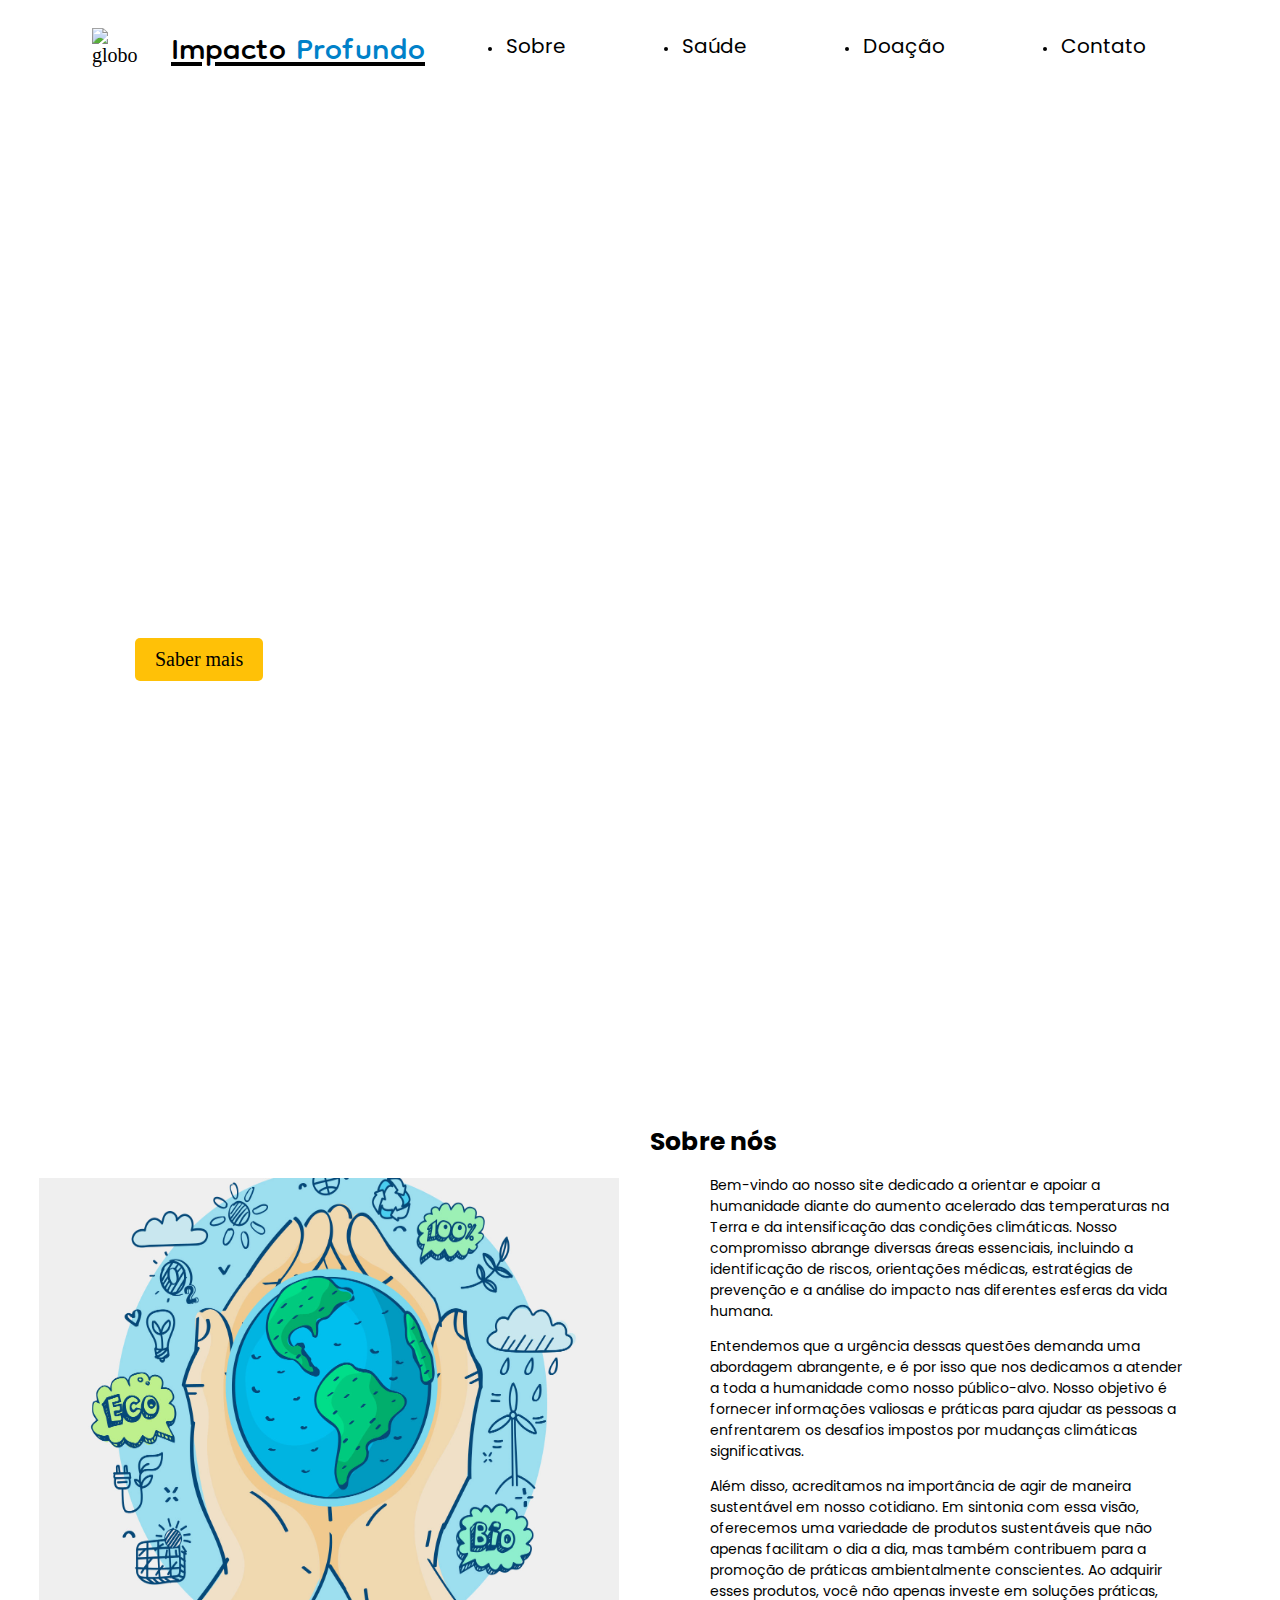
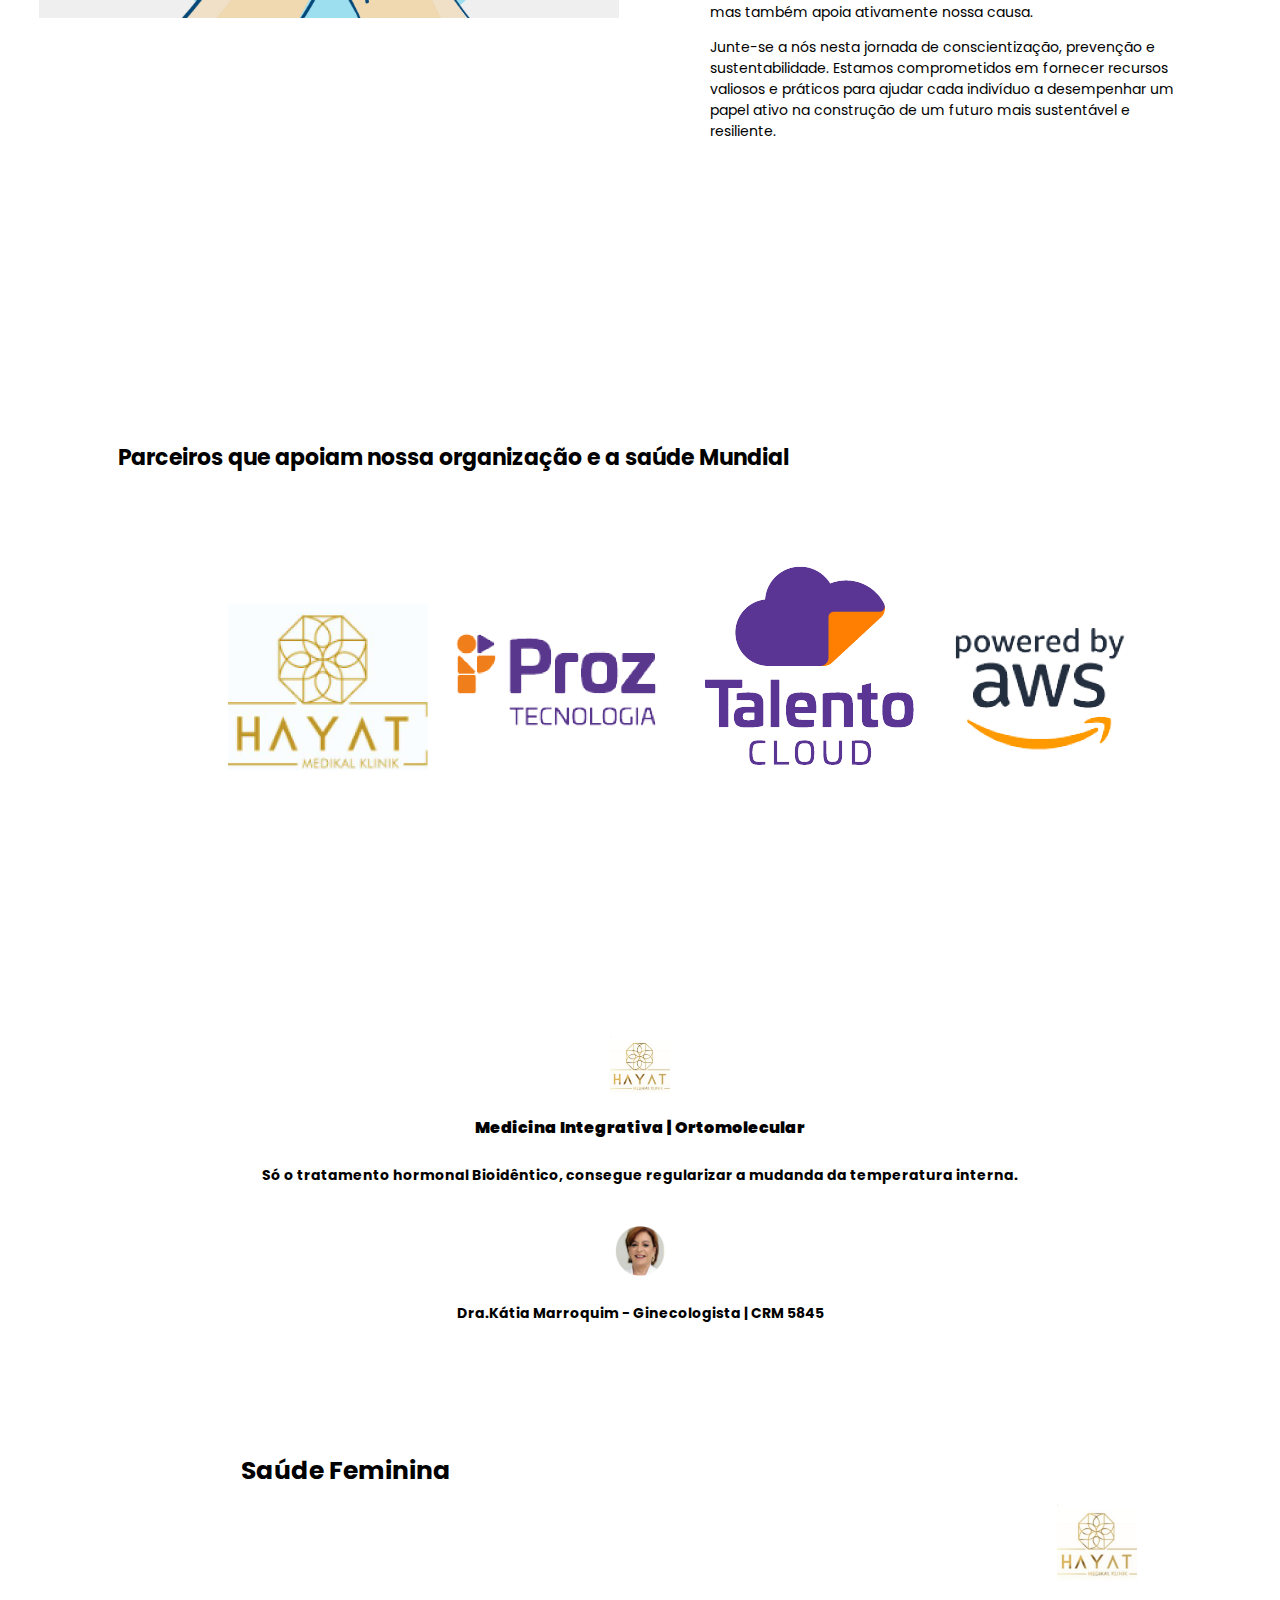
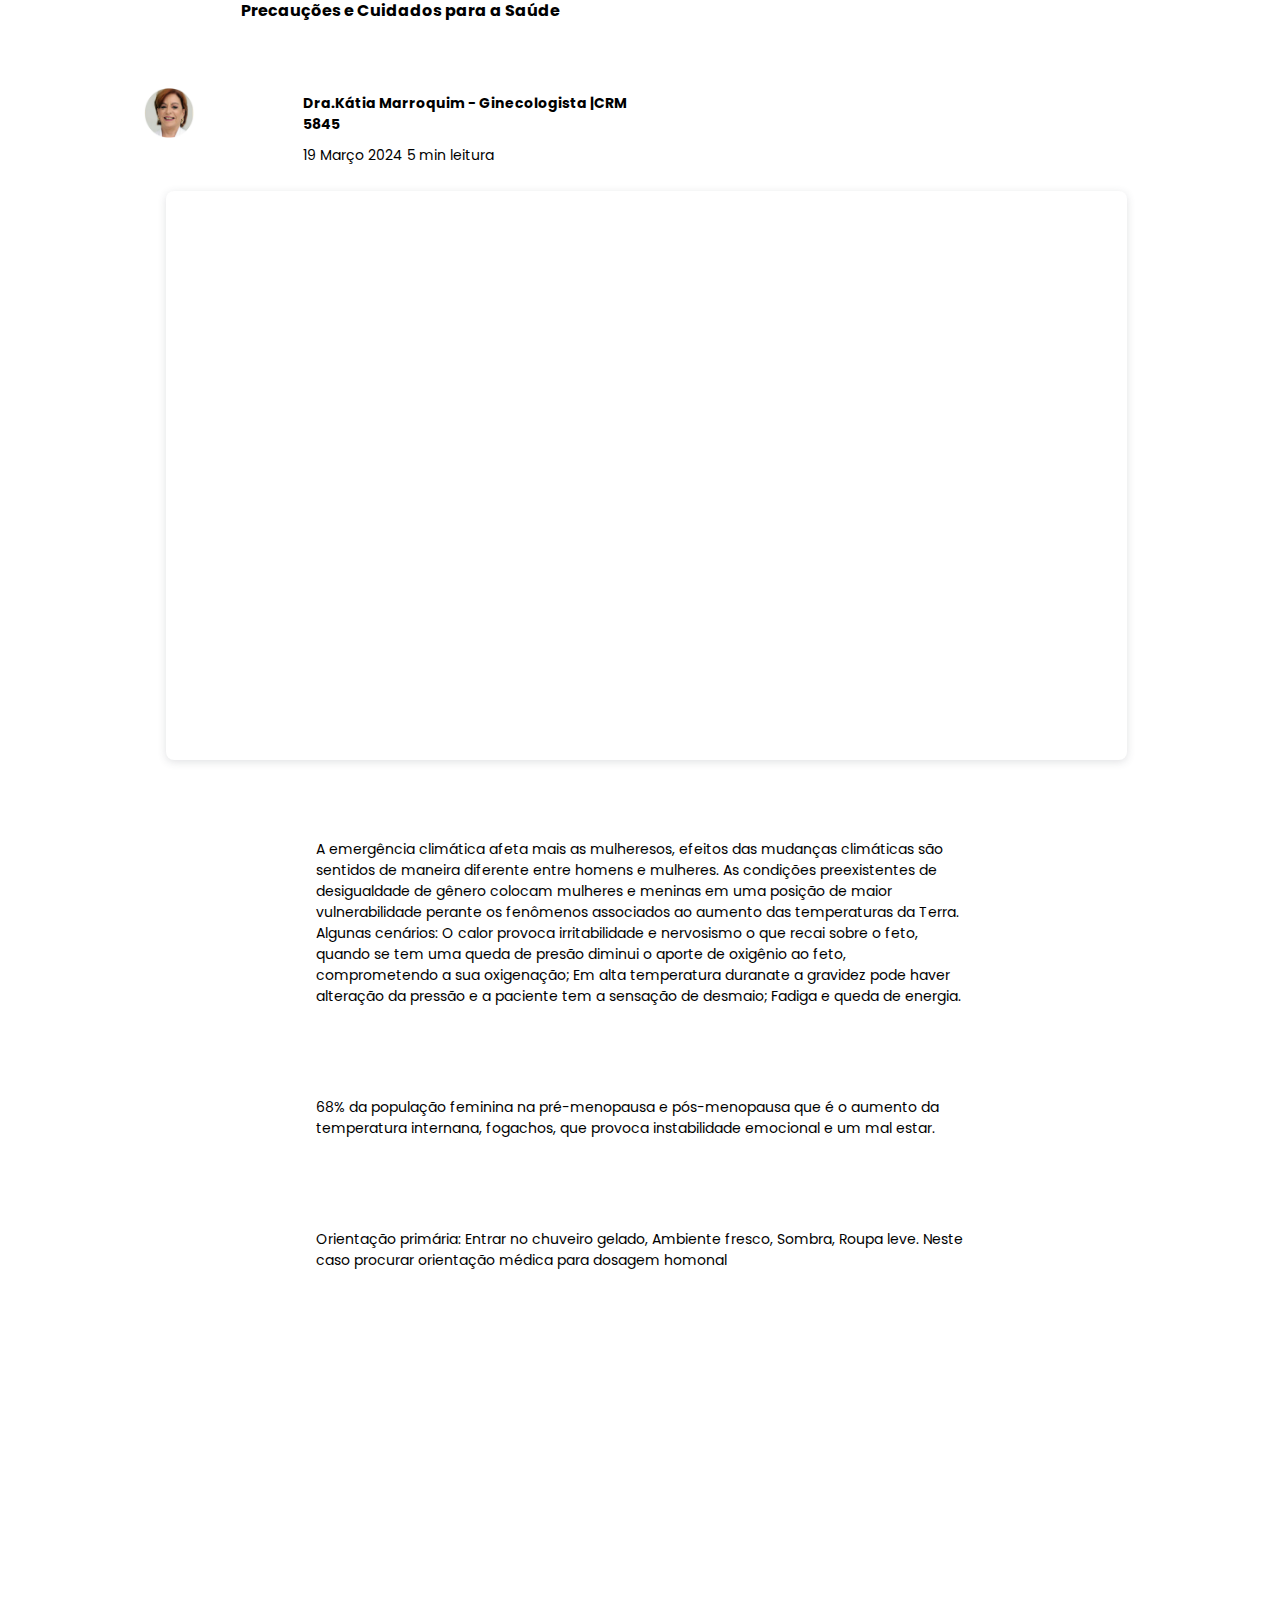
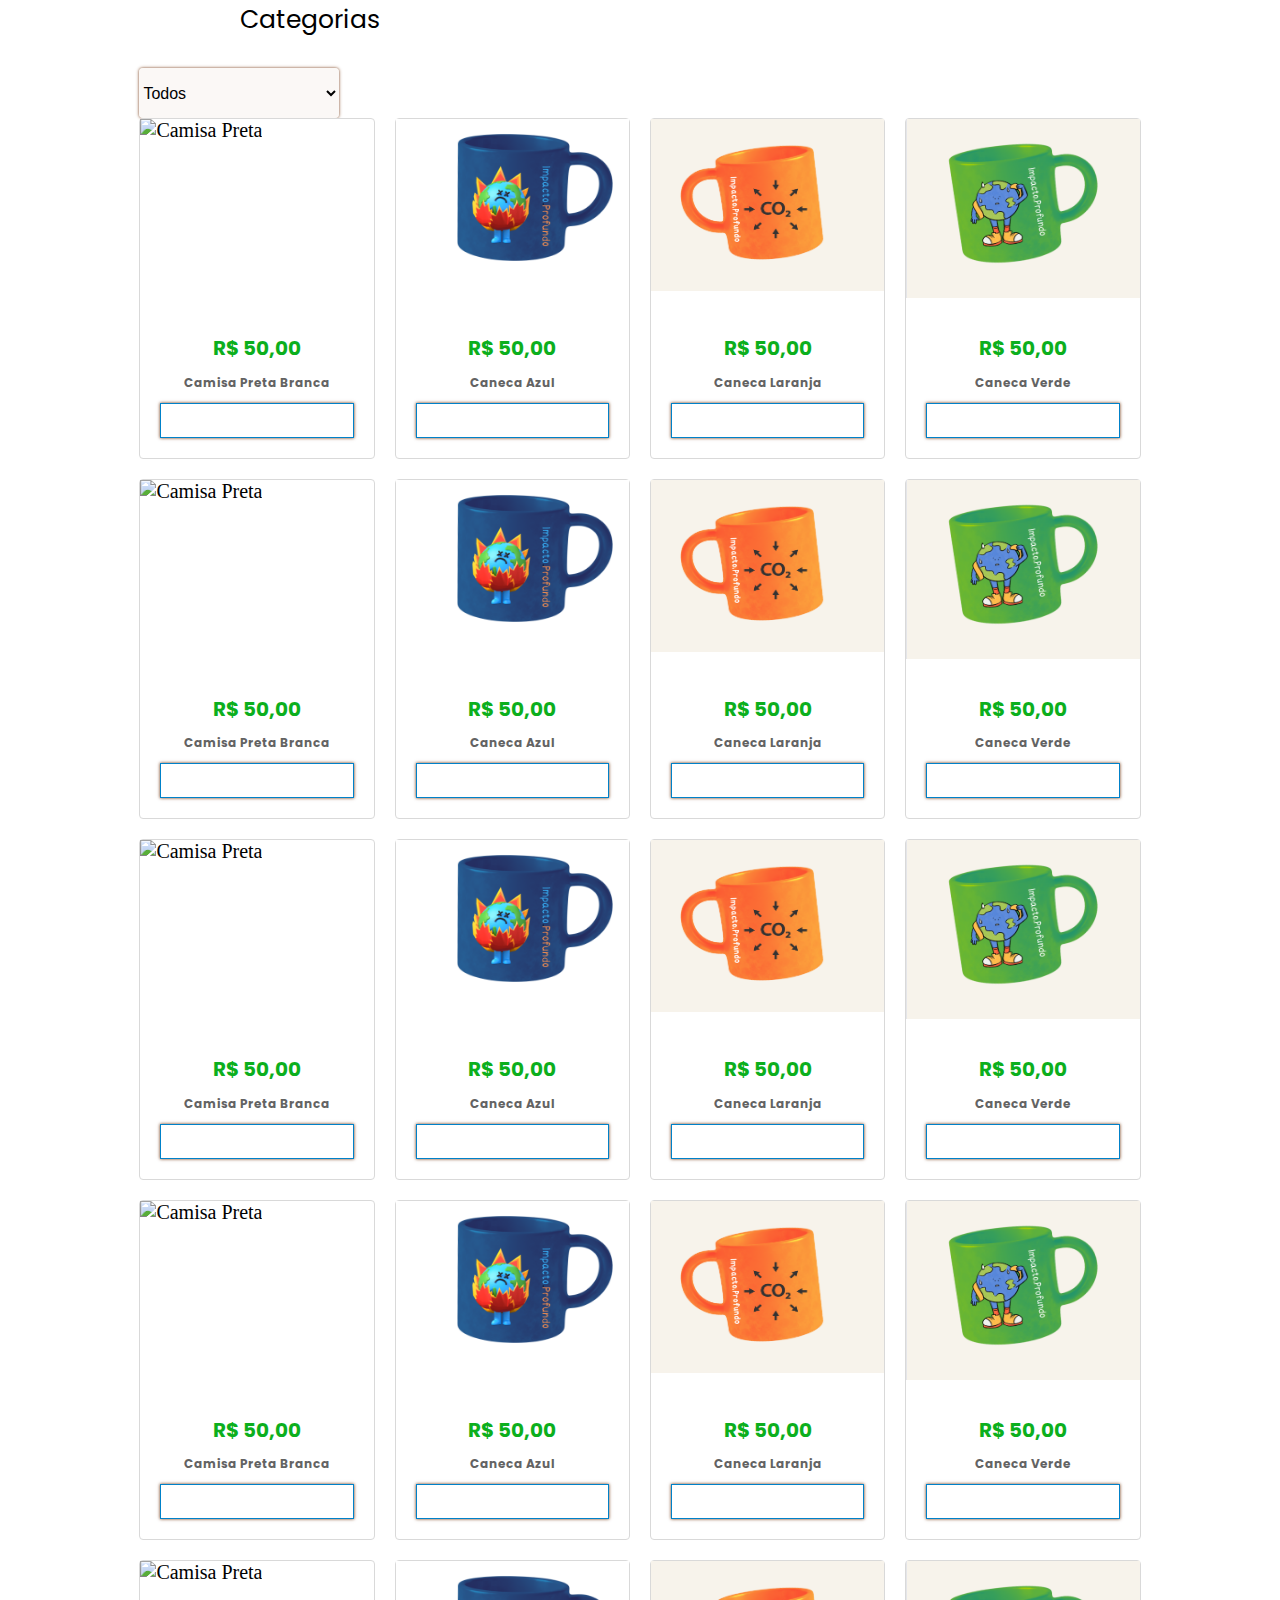
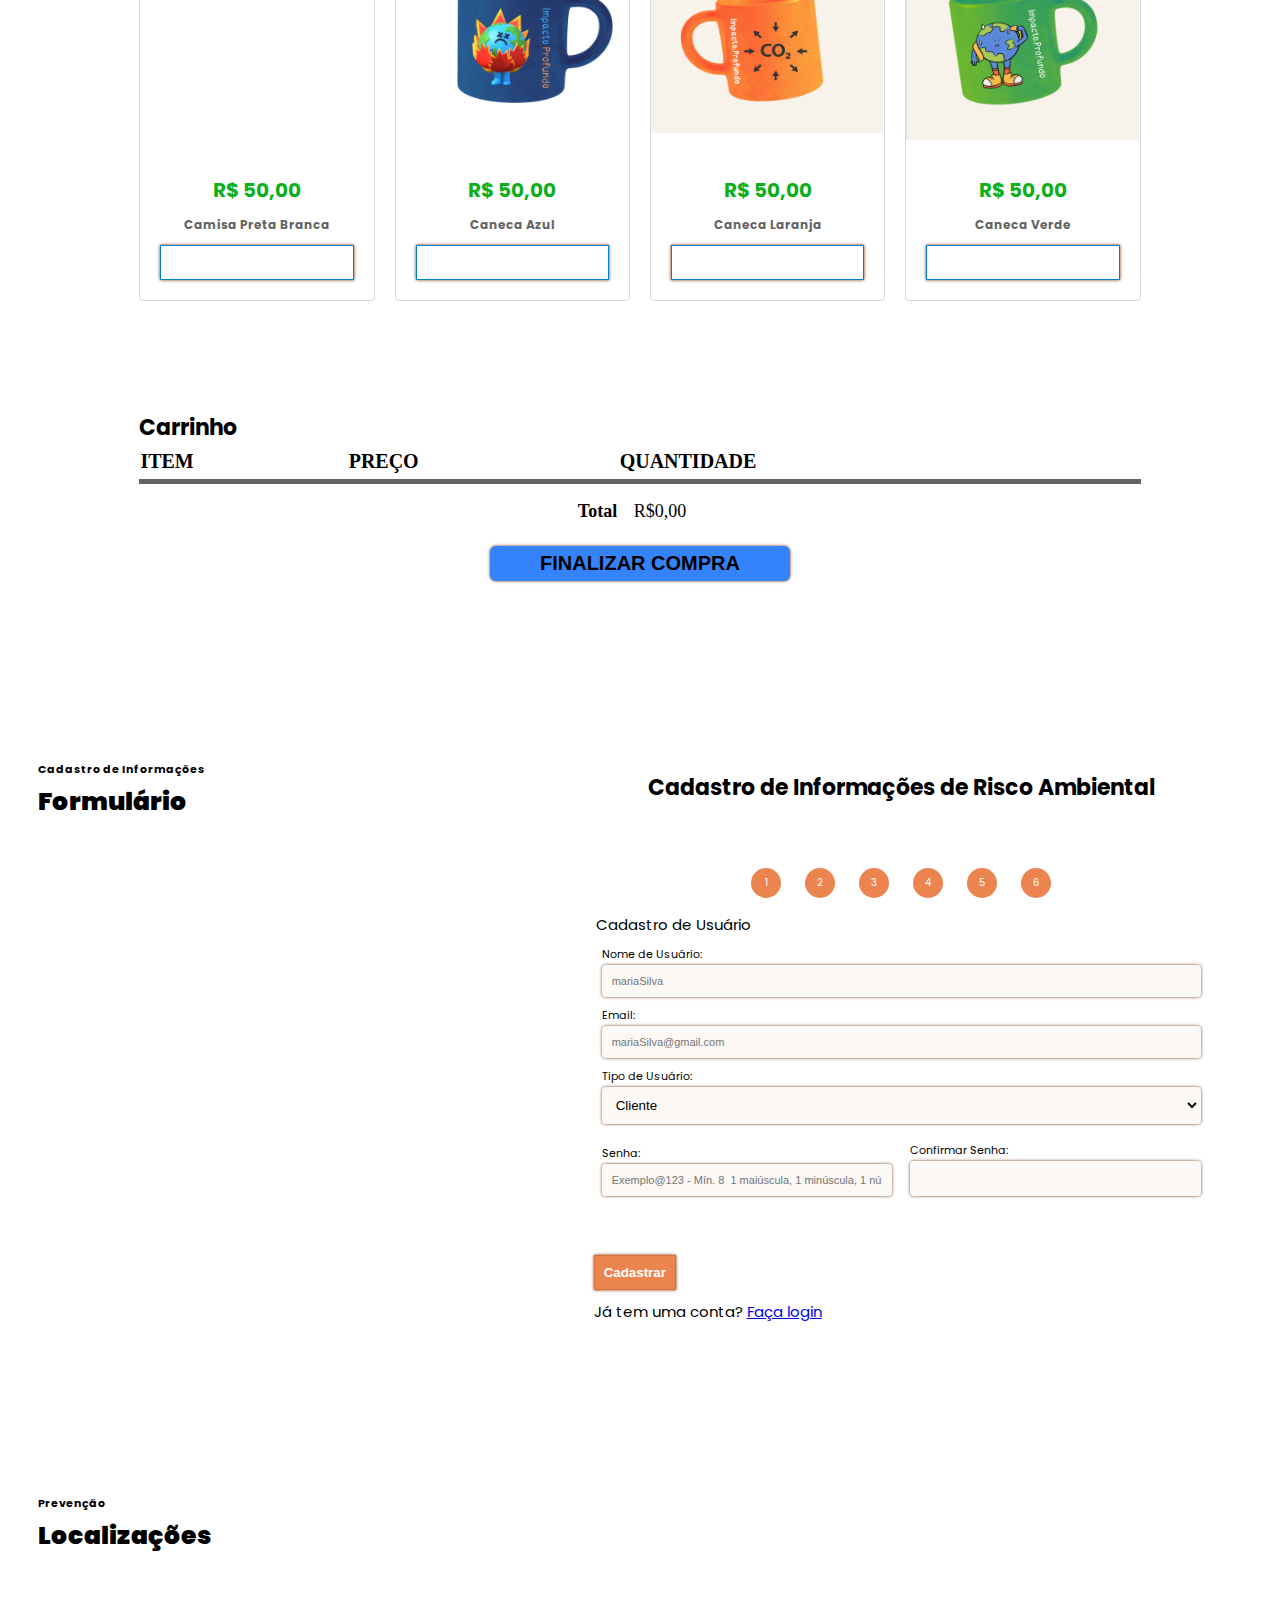
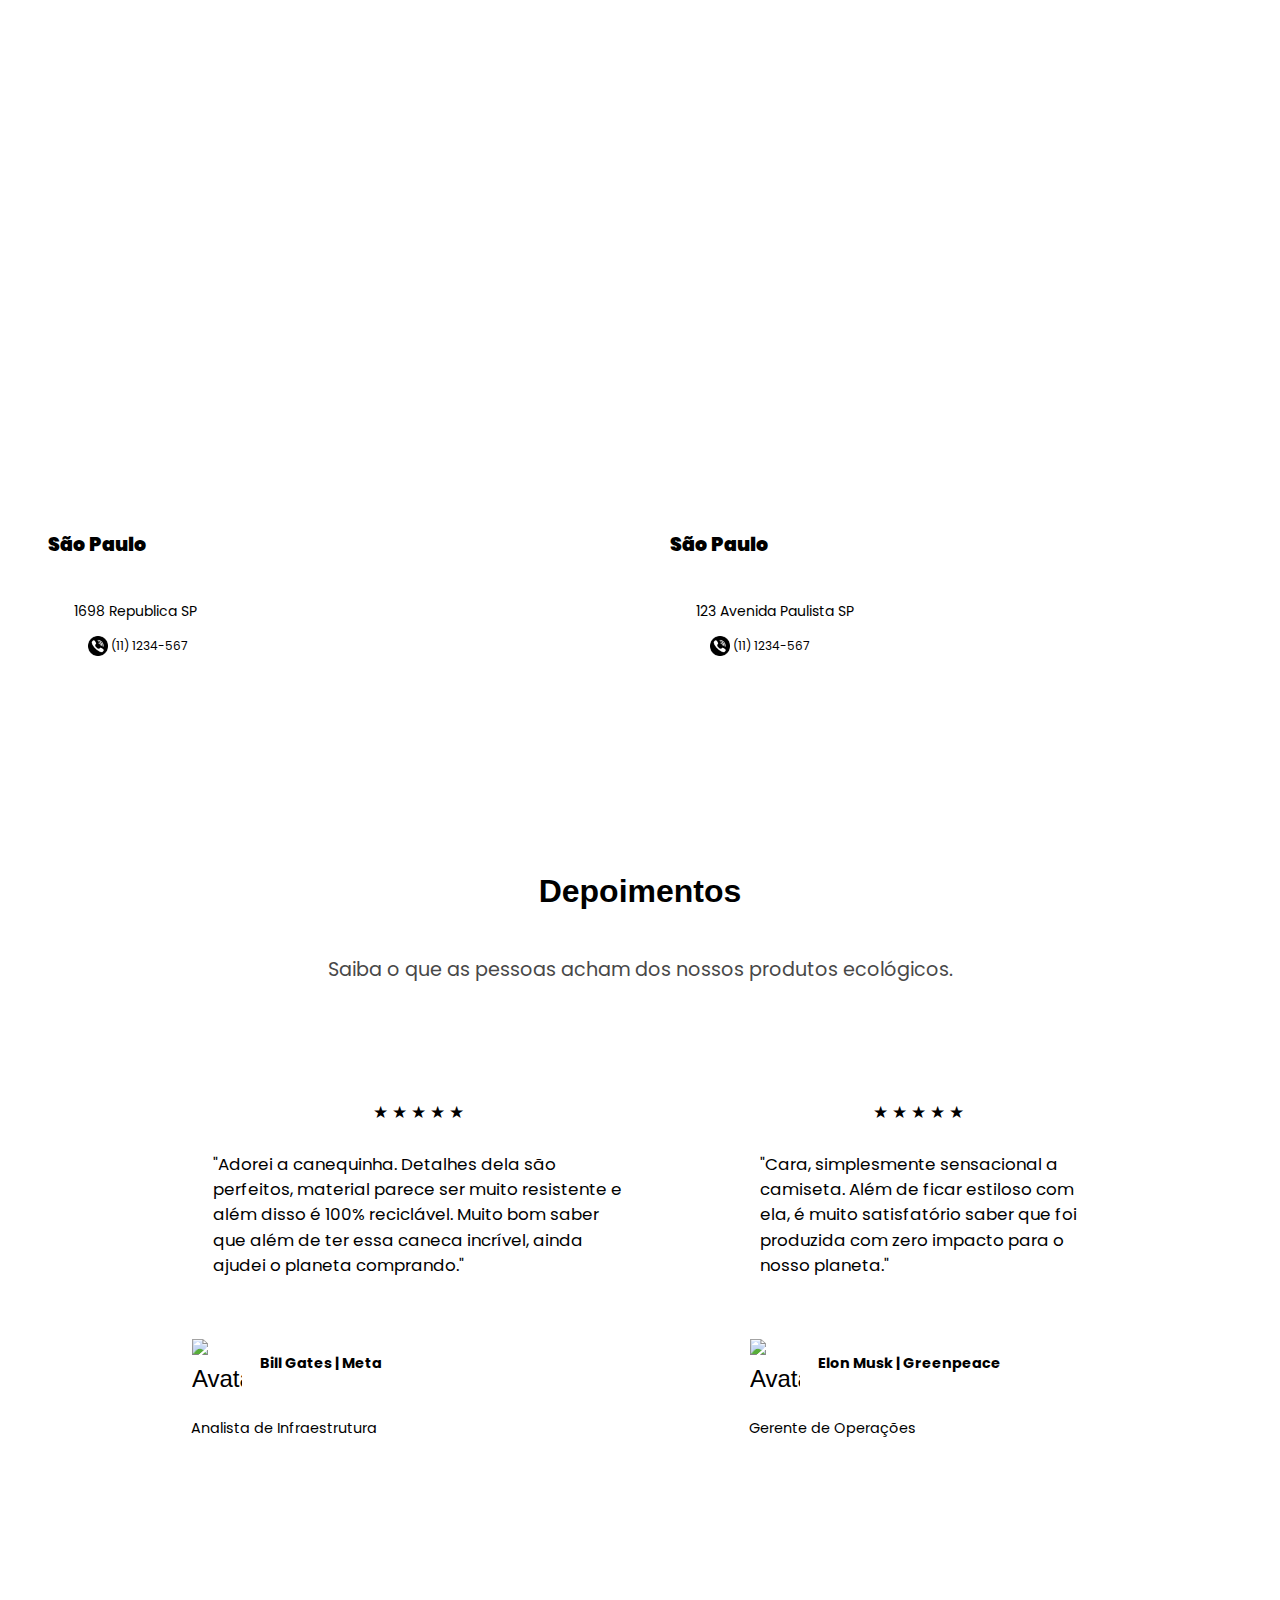
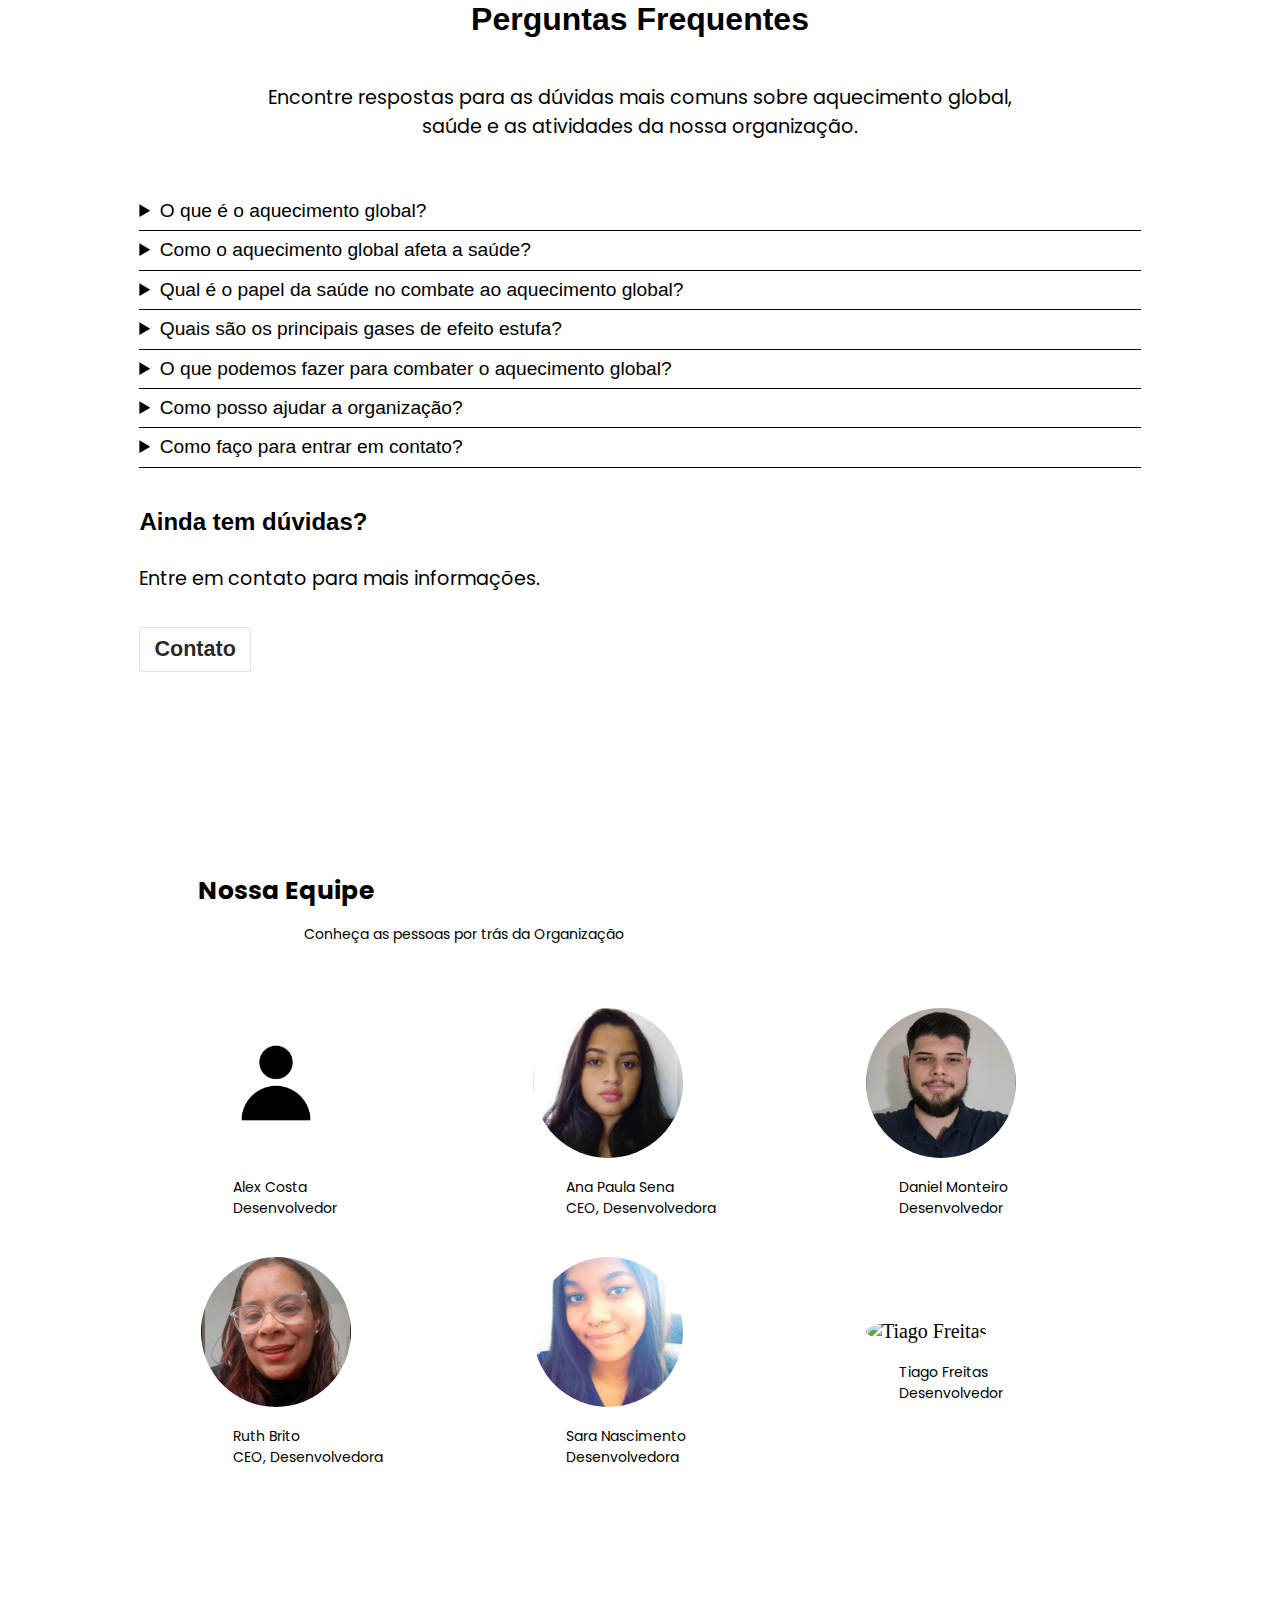
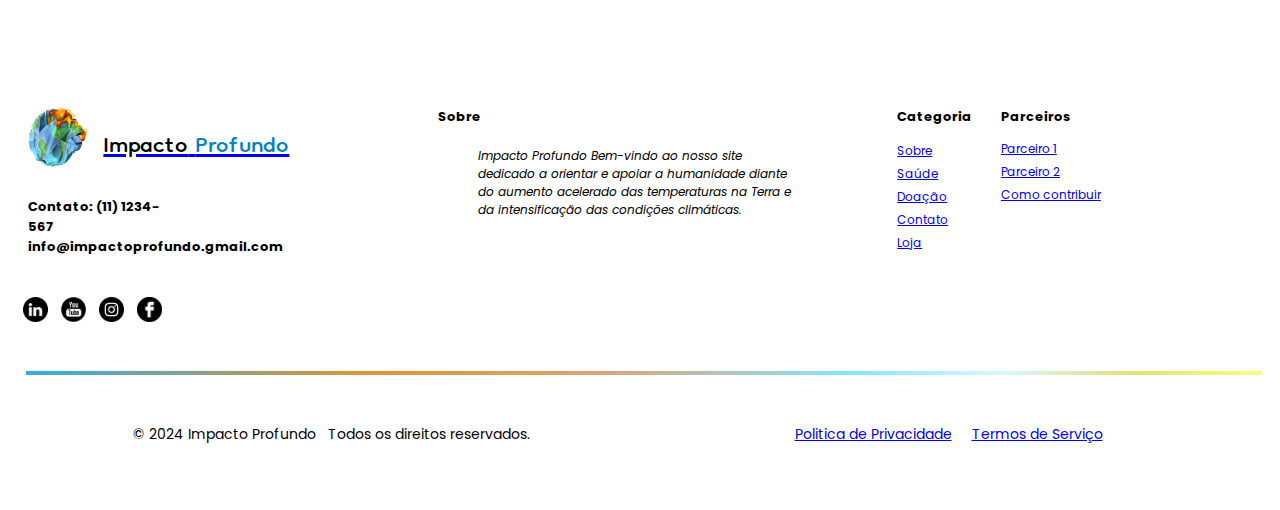
==== index.html @ 62ba01d2 "correção do botão contato" ====
<!DOCTYPE html>
<html lang="pt">

<head>
    <meta charset="UTF-8">
    <meta name="viewport" content="width=device-width, initial-scale=1.0">
    <title>Impacto Profundo</title>
    <link rel="stylesheet" href="./assets/css/global/style.css">
    <link rel="stylesheet" href="./assets/css/global/global.css">
    <link rel="stylesheet" href="./assets/css/global/reset.css">
    <link rel="shortcut icon" href="./assets/image/global/favicon.png" type="image/x-icon">
    <link rel="preconnect" href="https://fonts.googleapis.com">
    <link rel="preconnect" href="https://fonts.gstatic.com" crossorigin>
    <link rel="stylesheet" href="./assets/css/global/style_sobre.css">

    <link rel="stylesheet" href="./assets/css/global/saude.css" />

    <link rel="stylesheet" href="./assets/css/global/doacao.css" />
    <link rel="stylesheet" href="./assets/css/global/form.css">
    <link rel="stylesheet" href="./assets/css/global/footer.css">

    <link rel="stylesheet" href="./assets/css/global/responsividade-contato-footer.css">

    <link rel="stylesheet" href="./assets/css/global/avaliacoes-faq.css">


    <link
        href="https://fonts.googleapis.com/css2?family=Dongle&family=Geostar&family=Montserrat:wght@100&family=Open+Sans:wght@300&family=Roboto+Condensed:wght@300&family=Roboto:wght@300&display=swap"
        rel="stylesheet">

    <style>
        /*------------------ CONFIGURAÃ‡ÃƒO --------------------------------*/


        @import url("https://fonts.googleapis.com/css2?family=Poppins:wght@400;500;600&display=swap");

        * {
            box-sizing: border-box;
            /*    font-family: "Poppins", sans-serif;*/
        }

        /* acessibilidade fonte*/
        :root {

            /* acessibilidade  font-size:100%  equivale 16px equivalente a fonte padrao dos navegadore qual a porcentagem de 10 px %*/
            font-size: 62.5%
        }

        body {
            font-size: 2rem;
            /* font-size:62.5% equivalente a 100*10px por 16px*/
            box-sizing: border-box
        }
    </style>

    <!-- Depoimentos e Perguntas Frequentes-->
    <style>
        #depoimentos {
            margin-left: 10%;
            margin-right: 10%;
            line-height: 1.5em;
        }
        
        summary:hover,
        summary:focus {
            color: blue;
        }

        .botao-contato {
            align-items: center;
            background-color: #FFFFFF;
            border: 1px solid rgba(0, 0, 0, 0.1);
            border-radius: .25rem;
            box-shadow: rgba(0, 0, 0, 0.02) 0 1px 3px 0;
            box-sizing: border-box;
            color: rgba(0, 0, 0, 0.85);
            cursor: pointer;
            display: inline-flex;
            font-family: Arial, sans-serif;
            font-size: 0.9em;
            font-weight: 600;
            justify-content: center;
            line-height: 1.25;
            margin: 0;
            min-height: 3rem;
            padding: calc(.875rem - 1px) calc(1.5rem - 1px);
            position: relative;
            text-decoration: none;
            transition: all 250ms;
            user-select: none;
            -webkit-user-select: none;
            touch-action: manipulation;
            vertical-align: baseline;
            width: auto;
        }

        .botao-contato:hover,
        .botao-contato:focus {
            border-color: rgba(0, 0, 0, 0.15);
            box-shadow: rgba(0, 0, 0, 0.1) 0 4px 12px;
            color: rgba(0, 0, 0, 0.65);
        }

        .botao-contato:hover {
            transform: translateY(-1px);
        }

        .button-contato:active {
            background-color: #F0F0F1;
            border-color: rgba(0, 0, 0, 0.15);
            box-shadow: rgba(0, 0, 0, 0.06) 0 2px 4px;
            color: rgba(0, 0, 0, 0.65);
            transform: translateY(0);
        }
    </style>

    <style>
        /*.centralizado img {
            flex-direction: row;
            margin: 0;
            margin-left: 10%;
            margin-right: 10%;
        }*/
    </style>
    <style>
        etapas-forms {
            max-height: 475px;
            overflow-y: auto;
            width: 100%;
            margin: 0;
            padding: 0;
        }
    </style>
</head>

<body>

    <header>
        <nav>
            <div class="cabecalho">
                <div class="cabecalho__menu__divisao">
                    <img class="cabecalho__menu__divisao__imagem" src="./assets/image/global/header.png" alt="globo">
                    <a href="./index.html" class="cabecalho__menu__divisao__logo"> <strong
                            class="cabecalho__menu__divisao__impacto">Impacto</strong>
                        <strong class="cabecalho__menu__divisao__profundo">Profundo</strong></a>
                </div>



                <div class="cabecalho__menu__selecoes">

                    <div class="mobile-menu">
                        <div class="line1"></div>
                        <div class="line2"></div>
                        <div class="line3"></div>
                    </div>



                    <ul class="cabecalho__menu__selecoes__lista">
                        <li><a class="cabecalho__menu__selecoes__lista__link" href="#sobre">Sobre</a>
                        </li>
                        <li><a class="cabecalho__menu__selecoes__lista__link" href="#saude">Saúde</a>
                        </li>
                        <li><a class="cabecalho__menu__selecoes__lista__link" href="#doacao">Doação</a>
                        </li>
                        <li><a class="cabecalho__menu__selecoes__lista__link" href="#contato">Contato</a>
                        </li>
                    </ul>

                </div>
            </div>
        </nav>
    </header>

    <main>
        <!--Globo-->
        <div class="main-container">
            <div class="content">
                <div class="text-container">
                    <h1 class="main-title">O impacto do<br>aquecimento global</h1>
                    <p class="main-paragraph">Saiba como o aquecimento global afeta sua saúde<br>e descubra medidas de
                        prevenção e adaptação.</p>
                </div>
                <a href="#" class="button">Saber mais</a>
            </div>
            <!-- <img src="./assets/image/index/planeta_fogo.png" alt="Planeta Fogo" class="background-image"> -->

        </div>

        <!-- Sobre-->
        <div id="sobre">

            <section>

                <article id="about-us">

                    <section id="fotos">
                        <img src="assets/image/sobre/missao.png" alt="Sobre nos">
                    </section>

                    <section id="conteudo">

                        <h1>
                            Sobre nós
                        </h1>

                        <p>
                            Bem-vindo ao nosso site dedicado a orientar e apoiar a humanidade diante do aumento
                            acelerado
                            das temperaturas na Terra e da intensificação das condições climáticas. Nosso
                            compromisso
                            abrange diversas áreas essenciais, incluindo a identificação de riscos, orientações
                            médicas,
                            estratégias de prevenção e a análise do impacto nas diferentes esferas da vida humana.
                        </p>

                        <p>
                            Entendemos que a urgência dessas questões demanda uma abordagem abrangente, e é por isso
                            que
                            nos
                            dedicamos a atender a toda a humanidade como nosso público-alvo. Nosso objetivo é
                            fornecer
                            informações valiosas e práticas para ajudar as pessoas a enfrentarem os desafios
                            impostos
                            por
                            mudanças climáticas significativas.
                        </p>

                        <p>
                            Além disso, acreditamos na importância de agir de maneira sustentável em nosso
                            cotidiano. Em
                            sintonia com essa visão, oferecemos uma variedade de produtos sustentáveis que não
                            apenas
                            facilitam o dia a dia, mas também contribuem para a promoção de práticas ambientalmente
                            conscientes. Ao adquirir esses produtos, você não apenas investe em soluções práticas,
                            mas
                            também apoia ativamente nossa causa.
                        </p>

                        <p>
                            Junte-se a nós nesta jornada de conscientização, prevenção e sustentabilidade. Estamos
                            comprometidos em fornecer recursos valiosos e práticos para ajudar cada indivíduo a
                            desempenhar
                            um papel ativo na construção de um futuro mais sustentável e resiliente.
                        </p>
                    </section>

                </article>


            </section>

            <section class="parceiro">
                <h2>Parceiros que apoiam nossa organização e a saúde Mundial</h2>
                <div class="parceiro img">

                    <img src="assets/image/sobre/hayat.png" alt="HAYAT">
                    <img src="assets/image/sobre/proz.png" alt="Proz Tecnologia">
                    <img src="assets/image/sobre/Talento cloud.png" alt="Talento Cloud">
                    <img src="assets/image/sobre/aws.png" alt="Powered by AWS">
                </div>

            </section>


            </section>

            <!-- SAÚDE-->

            <section id="saude">
                <!-- início frase -->

                <div class="foto1">
                    <img src="./assets/image/saude/logoParceiroEspecialista1.png" alt="fotoPerfil" width="60"
                        height="60">
                </div>

                <div class="texto_foto1">
                    <p><strong>
                            <h4>Medicina Integrativa | Ortomolecular</h4>
                        </strong>
                    </p>
                </div>
                <div class="texto_foto1">
                    <p><strong>Só o tratamento hormonal Bioidêntico, consegue regularizar a mudanda da temperatura
                            interna.</strong></p>
                </div>

                <div class="foto2">
                    <img src="./assets/image/saude/especialista1.PNG" alt="fotoPerfil" width="50" height="50">
                </div>

                <div class="texto_foto2">
                    <p><strong>Dra.Kátia Marroquim - Ginecologista | CRM 5845
                        </strong>
                    </p>
                </div>

                <!-- Fim frase -->

                <section class="article1">
                    <div class="foto3">
                        <img src="./assets/image/saude/Logo.png" alt="">
                    </div>

                    <div class="menu-artigo" width="50%">
                        <h1>Saúde Feminina</h1>
                        <div class="foto4">
                            <img src="./assets/image/saude/logoParceiroEspecialista1.png" alt="fotoPerfil">
                        </div>
                        <h4>Precauções e Cuidados para a Saúde</h4>

                    </div>

                    <section>
                        <div class="col-8">
                            <div class="col-2">

                                <div class="foto5" width="10%">
                                    <img src="./assets/image/saude/especialista1.PNG" alt="fotoPerfil" width="50px"
                                        height="50px">
                                </div>
                            </div>
                            <div class="col-8">

                                <div class="texto_foto5" width="10%">
                                    <p><strong>Dra.Kátia Marroquim - Ginecologista |CRM 5845
                                        </strong></p>
                                </div>
                                <div class="texto_foto5">
                                    <p>19 Março 2024 5 min leitura</p>
                                </div>
                            </div>

                        </div>
                        <!-- Redes Sociais -->

                        <!-- INSTAGRAM
                        <div class="col-4 right">
                        <a href="#"><img src="./assets/image/footer/instagram_black.png" class="icon" width="30px"
                            alt="Instagram"></a>
                    </div> -->

                    </section>
                    <br>

                    <div>
                        <section class="canva">

                            <div style="position: relative; width: 95%; height: 0; padding-top: 56.2225%;
                    padding-bottom: 0; box-shadow: 0 2px 8px 0 rgba(63,69,81,0.16); margin-top: 1.6em; margin-bottom: 0.9em; overflow: hidden; 
                    border-radius: 8px; will-change: transform;">
                                <iframe loading="lazy"
                                    style="position: absolute; width: 100%; height: 100%; top: 0; left: 0; border: none; padding: 0;margin: 0;"
                                    src="https:&#x2F;&#x2F;www.canva.com&#x2F;design&#x2F;DAGAiYRl6kw&#x2F;BlRMACK-hIKLKGYQ_CrhcQ&#x2F;view?embed"
                                    allowfullscreen="allowfullscreen" allow="fullscreen">
                                </iframe>
                            </div>
                            <a href="https:&#x2F;&#x2F;www.canva.com&#x2F;design&#x2F;DAGAiYRl6kw&#x2F;BlRMACK-hIKLKGYQ_CrhcQ&#x2F;view?utm_content=DAGAiYRl6kw&amp;utm_campaign=designshare&amp;utm_medium=embeds&amp;utm_source=link"
                                target="_blank" rel="noopener" alt="Calor intenso"></a>
                        </section>

                        <section class="article-texto">
                            <p>
                                A emergência climática afeta mais as mulheresos, efeitos das mudanças
                                climáticas são sentidos de maneira diferente entre homens e mulheres.
                                As condições preexistentes de desigualdade de gênero colocam mulheres e meninas em uma
                                posição
                                de
                                maior
                                vulnerabilidade perante os fenômenos associados ao aumento das temperaturas da Terra.
                                Algunas
                                cenários:
                                O calor provoca irritabilidade e nervosismo o que recai sobre o feto, quando se tem uma
                                queda de
                                presão
                                diminui o aporte de oxigênio ao feto, comprometendo a sua oxigenação;
                                Em alta temperatura duranate a gravidez pode haver alteração da pressão e a paciente tem
                                a
                                sensação
                                de
                                desmaio;
                                Fadiga e queda de energia.
                            </p>
                        </section>
                        <section class="populacao">
                            <p>
                                68% da população feminina na pré-menopausa e pós-menopausa que é o aumento da
                                temperatura
                                internana,
                                fogachos, que provoca instabilidade emocional e um mal estar.

                            </p>
                        </section>
                        <section class="orientacao">

                            <p> Orientação primária:
                                Entrar no chuveiro gelado,
                                Ambiente fresco,
                                Sombra,
                                Roupa leve.
                                Neste caso procurar orientação médica para dosagem homonal
                            </p>

                        </section>
                    </div>

                </section>
            </section>


            <!--    -->


            <!-- Loja -->
            <section class="doacao">
                <div class="col-12">
                    <section id="catalogo-section" class="impacto-container">

                        <label class="labelCategoria" for="categorias">
                            <p>Categorias</p>
                        </label>

                        <select onchange="escolher()" name="categorias" class="categoria">
                            <option value="0">Todos</option>
                            <option value="1">Camisa</option>
                            <option value="2">Caneca_azul</option>
                            <option value="3">Caneca_laranja</option>
                            <option value="4">Caneca_verde</option>
                        </select>
                        <button onclick="agradecimento()" id="modalId" type="button"> Agradecimento</button>

                        <dialog disabled>
                            <p>Muito Obrigado por esta em nosso Site, para Aprender mais
                                acesse o video abaixo e veja mais sobre nosso tema de aquecimento clima=ático
                            </p><br>
                            <iframe width="400" height="200" src="https://www.youtube.com/embed/U_4EB9TFJME"
                                title="LinguagemC- 05-11-2023 [Cadastro Pessoal Com autenticacao de Login  carregado em memoria ao iniciar)"
                                frameborder="0"
                                allow="accelerometer; autoplay; clipboard-write; encrypted-media; gyroscope; picture-in-picture; web-share"
                                allowfullscreen></iframe>
                            <br><br>
                            <button onclick="fechar()" id="modalIdFecha" type="button"> Fechar</button>
                        </dialog>

                        <div class="impacto-catalogo-cards">
                            <div class="impacto-card" id="camisa_preta1">
                                <div class="impacto-catalogo-card-top impacto-line-bottom">
                                    <img src="./assets/image/doacao/Camisa_branca.png" alt="Camisa Preta"
                                        class="produto-image" />
                                </div>
                                <div class="impacto-catalogo-card-bottom">
                                    <span class="produto-price">
                                        <h3>R$ 50,00</h3>
                                    </span>
                                    <h4 class="produto-title">
                                        Camisa Preta Branca
                                    </h4>
                                    <button class="adicionarCarrinho button-hover-background">adicionar ao
                                        carrinho</button>
                                </div>
                            </div>
                            <div class="impacto-card" id="caneca_azul1">
                                <div class="impacto-catalogo-card-top impacto-line-bottom">
                                    <img src="./assets/image/doacao/Caneca_azul.png" alt="Caneca"
                                        class="produto-image" />
                                </div>
                                <div class="impacto-catalogo-card-bottom">
                                    <span class="produto-price">
                                        <h3>R$ 50,00</h3>
                                    </span>
                                    <h4 class="produto-title">
                                        Caneca Azul
                                    </h4>
                                    <button class="adicionarCarrinho button-hover-background">adicionar ao
                                        carrinho</button>
                                </div>
                            </div>
                            <div class="impacto-card" id="caneca_laranja1">
                                <div class="impacto-catalogo-card-top impacto-line-bottom">
                                    <img src="./assets/image/doacao/Caneca_laranja.png" alt="Caneca" h
                                        class="produto-image" />
                                </div>
                                <div class="impacto-catalogo-card-bottom">
                                    <span class="produto-price">
                                        <h3>R$ 50,00</h3>
                                    </span>
                                    <h4 class="produto-title">
                                        Caneca Laranja
                                    </h4>
                                    <button class="adicionarCarrinho button-hover-background">adicionar ao
                                        carrinho</button>
                                </div>
                            </div>
                            <div class="impacto-card" id="caneca_verde1">
                                <div class="impacto-catalogo-card-top impacto-line-bottom">
                                    <img src="./assets/image/doacao/Caneca_verde.png" alt="Caneca"
                                        class="produto-image" />
                                </div>
                                <div class="impacto-catalogo-card-bottom">
                                    <span class="produto-price">
                                        <h3>R$ 50,00</h3>
                                    </span>
                                    <h4 class="produto-title">
                                        Caneca Verde
                                    </h4>
                                    <button class="adicionarCarrinho button-hover-background">adicionar ao
                                        carrinho</button>
                                </div>
                            </div>
                            <div class="impacto-card" id="camisa_preta2">
                                <div class="impacto-catalogo-card-top impacto-line-bottom">
                                    <img src="./assets/image/doacao/Camisa_branca.png" alt="Camisa Preta"
                                        class="produto-image" />
                                </div>
                                <div class="impacto-catalogo-card-bottom">
                                    <span class="produto-price">
                                        <h3>R$ 50,00</h3>
                                    </span>
                                    <h4 class="produto-title">
                                        Camisa Preta Branca
                                    </h4>
                                    <button class="adicionarCarrinho button-hover-background">adicionar ao
                                        carrinho</button>
                                </div>
                            </div>
                            <div class="impacto-card" id="caneca_azul2">
                                <div class="impacto-catalogo-card-top impacto-line-bottom">
                                    <img src="./assets/image/doacao/Caneca_azul.png" alt="Caneca"
                                        class="produto-image" />
                                </div>
                                <div class="impacto-catalogo-card-bottom">
                                    <span class="produto-price">
                                        <h3>R$ 50,00</h3>
                                    </span>
                                    <h4 class="produto-title">
                                        Caneca Azul
                                    </h4>
                                    <button class="adicionarCarrinho button-hover-background">adicionar ao
                                        carrinho</button>
                                </div>
                            </div>
                            <div class="impacto-card" id="caneca_laranja2">
                                <div class="impacto-catalogo-card-top impacto-line-bottom">
                                    <img src="./assets/image/doacao/Caneca_laranja.png" alt="Caneca"
                                        class="produto-image" />
                                </div>
                                <div class="impacto-catalogo-card-bottom">
                                    <span class="produto-price">
                                        <h3>R$ 50,00</h3>
                                    </span>
                                    <h4 class="produto-title">
                                        Caneca Laranja
                                    </h4>
                                    <button class="adicionarCarrinho button-hover-background">adicionar ao
                                        carrinho</button>
                                </div>
                            </div>
                            <div class="impacto-card" id="caneca_verde2">
                                <div class="impacto-catalogo-card-top impacto-line-bottom">
                                    <img src="./assets/image/doacao/Caneca_verde.png" alt="Caneca"
                                        class="produto-image" />
                                </div>
                                <div class="impacto-catalogo-card-bottom">
                                    <span class="produto-price">
                                        <h3>R$ 50,00</h3>
                                    </span>
                                    <h4 class="produto-title">
                                        Caneca Verde
                                    </h4>
                                    <button class="adicionarCarrinho button-hover-background">adicionar ao
                                        carrinho</button>
                                </div>
                            </div>
                            <div class="impacto-card" id="camisa_preta3">
                                <div class="impacto-catalogo-card-top impacto-line-bottom">
                                    <img src="./assets/image/doacao/Camisa_branca.png" alt="Camisa Preta"
                                        class="produto-image" />
                                </div>
                                <div class="impacto-catalogo-card-bottom">
                                    <span class="produto-price">
                                        <h3>R$ 50,00</h3>
                                    </span>
                                    <h4 class="produto-title">
                                        Camisa Preta Branca
                                    </h4>
                                    <button class="adicionarCarrinho button-hover-background">adicionar ao
                                        carrinho</button>
                                </div>
                            </div>
                            <div class="impacto-card" id="caneca_azul3">
                                <div class="impacto-catalogo-card-top impacto-line-bottom">
                                    <img src="./assets/image/doacao/Caneca_azul.png" alt="Caneca"
                                        class="produto-image" />
                                </div>
                                <div class="impacto-catalogo-card-bottom">
                                    <span class="produto-price">
                                        <h3>R$ 50,00</h3>
                                    </span>
                                    <h4 class="produto-title">
                                        Caneca Azul
                                    </h4>
                                    <button class="adicionarCarrinho button-hover-background">adicionar ao
                                        carrinho</button>
                                </div>
                            </div>
                            <div class="impacto-card" id="caneca_laranja3">
                                <div class="impacto-catalogo-card-top impacto-line-bottom">
                                    <img src="./assets/image/doacao/Caneca_laranja.png" alt="Caneca"
                                        class="produto-image" />
                                </div>
                                <div class="impacto-catalogo-card-bottom">
                                    <span class="produto-price">
                                        <h3>R$ 50,00</h3>
                                    </span>
                                    <h4 class="produto-title">
                                        Caneca Laranja
                                    </h4>
                                    <button class="adicionarCarrinho button-hover-background">adicionar ao
                                        carrinho</button>
                                </div>
                            </div>
                            <div class="impacto-card" id="caneca_verde3">
                                <div class="impacto-catalogo-card-top impacto-line-bottom">
                                    <img src="./assets/image/doacao/Caneca_verde.png" alt="Caneca"
                                        class="produto-image" />
                                </div>
                                <div class="impacto-catalogo-card-bottom">
                                    <span class="produto-price">
                                        <h3>R$ 50,00</h3>
                                    </span>
                                    <h4 class="produto-title">
                                        Caneca Verde
                                    </h4>
                                    <button class="adicionarCarrinho button-hover-background">adicionar ao
                                        carrinho</button>
                                </div>
                            </div>
                            <div class="impacto-card" id="camisa_preta4">
                                <div class="impacto-catalogo-card-top impacto-line-bottom">
                                    <img src="./assets/image/doacao/Camisa_branca.png" alt="Camisa Preta"
                                        class="produto-image" />
                                </div>
                                <div class="impacto-catalogo-card-bottom">
                                    <span class="produto-price">
                                        <h3>R$ 50,00</h3>
                                    </span>
                                    <h4 class="produto-title">
                                        Camisa Preta Branca
                                    </h4>
                                    <button class="adicionarCarrinho button-hover-background">adicionar ao
                                        carrinho</button>
                                </div>
                            </div>
                            <div class="impacto-card" id="caneca_azul4">
                                <div class="impacto-catalogo-card-top impacto-line-bottom">
                                    <img src="./assets/image/doacao/Caneca_azul.png" alt="Caneca"
                                        class="produto-image" />
                                </div>
                                <div class="impacto-catalogo-card-bottom">
                                    <span class="produto-price">
                                        <h3>R$ 50,00</h3>
                                    </span>
                                    <h4 class="produto-title">
                                        Caneca Azul
                                    </h4>
                                    <button class="adicionarCarrinho button-hover-background">adicionar ao
                                        carrinho</button>
                                </div>
                            </div>
                            <div class="impacto-card" id="caneca_laranja4">
                                <div class="impacto-catalogo-card-top impacto-line-bottom">
                                    <img src="./assets/image/doacao/Caneca_laranja.png" alt="Caneca"
                                        class="produto-image" />
                                </div>
                                <div class="impacto-catalogo-card-bottom">
                                    <span class="produto-price">
                                        <h3>R$ 50,00</h3>
                                    </span>
                                    <h4 class="produto-title">
                                        Caneca Laranja
                                    </h4>
                                    <button class="adicionarCarrinho button-hover-background">adicionar ao
                                        carrinho</button>
                                </div>
                            </div>
                            <div class="impacto-card" id="caneca_verde4">
                                <div class="impacto-catalogo-card-top impacto-line-bottom">
                                    <img src="./assets/image/doacao/Caneca_verde.png" alt="Caneca"
                                        class="produto-image" />
                                </div>
                                <div class="impacto-catalogo-card-bottom">
                                    <span class="produto-price">
                                        <h3>R$ 50,00</h3>
                                    </span>
                                    <h4 class="produto-title">
                                        Caneca Verde
                                    </h4>
                                    <button class="adicionarCarrinho button-hover-background">adicionar ao
                                        carrinho</button>
                                </div>
                            </div>

                            <div class="impacto-card" id="camisa_preta5">
                                <div class="impacto-catalogo-card-top impacto-line-bottom">
                                    <img src="./assets/image/doacao/Camisa_branca.png" alt="Camisa Preta"
                                        class="produto-image" />
                                </div>
                                <div class="impacto-catalogo-card-bottom">
                                    <span class="produto-price">
                                        <h3>R$ 50,00</h3>
                                    </span>
                                    <h4 class="produto-title">
                                        Camisa Preta Branca
                                    </h4>
                                    <button class="adicionarCarrinho button-hover-background">adicionar ao
                                        carrinho</button>
                                </div>
                            </div>
                            <div class="impacto-card" id="caneca_azul5">
                                <div class="impacto-catalogo-card-top impacto-line-bottom">
                                    <img src="./assets/image/doacao/Caneca_azul.png" alt="Caneca"
                                        class="produto-image" />
                                </div>
                                <div class="impacto-catalogo-card-bottom">
                                    <span class="produto-price">
                                        <h3>R$ 50,00</h3>
                                    </span>
                                    <h4 class="produto-title">
                                        Caneca Azul
                                    </h4>
                                    <button class="adicionarCarrinho button-hover-background">adicionar ao
                                        carrinho</button>
                                </div>
                            </div>
                            <div class="impacto-card" id="caneca_laranja5">
                                <div class="impacto-catalogo-card-top impacto-line-bottom">
                                    <img src="./assets/image/doacao/Caneca_laranja.png" alt="Caneca"
                                        class="produto-image" />
                                </div>
                                <div class="impacto-catalogo-card-bottom">
                                    <span class="produto-price">
                                        <h3>R$ 50,00</h3>
                                    </span>
                                    <h4 class="produto-title">
                                        Caneca Laranja
                                    </h4>
                                    <button class="adicionarCarrinho button-hover-background">adicionar ao
                                        carrinho</button>
                                </div>
                            </div>
                            <div class="impacto-card" id="caneca_verde5">
                                <div class="impacto-catalogo-card-top impacto-line-bottom">
                                    <img src="./assets/image/doacao/Caneca_verde.png" alt="Caneca"
                                        class="produto-image" />
                                </div>
                                <div class="impacto-catalogo-card-bottom">
                                    <span class="produto-price">
                                        <h3>R$ 50,00</h3>
                                    </span>
                                    <h4 class="produto-title">
                                        Caneca Verde
                                    </h4>
                                    <button class="adicionarCarrinho button-hover-background">adicionar ao
                                        carrinho</button>
                                </div>
                            </div>
                        </div>
                    </section>

                    <section class="containerCarrinho">
                        <h2 class="section-title">Carrinho</h2>

                        <table class="cart-table">
                            <thead>
                                <tr>
                                    <th class="tabela-head-item ">Item</th>
                                    <th class="tabela-head-item ">Preço</th>
                                    <th class="tabela-head-item ">Quantidade</th>
                                </tr>
                            </thead>
                            <tbody>
                            </tbody>
                            <tfoot>
                                <tr>
                                    <td colspan="3" class="cart-total-container">
                                        <strong>Total</strong>
                                        <span>R$0,00</span>
                                    </td>
                                </tr>
                            </tfoot>
                        </table>

                        <button type="button" class="botaoComprar removerCarrinho">Finalizar Compra</button>

                    </section>
                </div>
            </section>



            <!-- Formulario Contato -->
            <section>
                <section id="contato" class="col-12 contato">

                    <!-- ======================= LINHA 1 (ROW)  Mapa1 e Formulario ========  -->
                    <div class="row linha-contato">

                        <!-- Mapas 1 -->
                        <div class="col-5 map1"> <!-- Coluna 1 | Mapa -->
                            <header class="header-contato">
                                <div class="col">
                                    <h6> Cadastro de Informações </h6>
                                    <h1><strong>Formulário</strong></h1>
                                </div>
                            </header>
                            <iframe
                                src="https://www.google.com/maps/embed?pb=!1m14!1m12!1m3!1d14626.289401635664!2d-46.931951749999996!3d-23.583797899999997!2m3!1f0!2f0!3f0!3m2!1i1024!2i768!4f13.1!5e0!3m2!1spt-BR!2sbr!4v1707947454515!5m2!1spt-BR!2sbr"
                                style="border:0;" width="100%" height="500fr" allowfullscreen="" loading="lazy"
                                referrerpolicy="no-referrer-when-downgrade"></iframe>
                        </div>

                        <!-- =======================  FORMULARIOO -->





                        <div class="col-7 form" style="background-color:rgb(255, 255, 255)">
                            <!-- Coluna 2 | Formulário -->
                            <header class="header-contato">
                                <div class="col">
                                    <h2 style="text-align: center; padding: 10px;">Cadastro de Informações de Risco
                                        Ambiental
                                    </h2>
                                </div>
                            </header>

                            <!-- FORM -->

                            <div class="cadastroForm">

                                <form id="cadastroForm" action="#" method="post">
                                    <div class="etapas">
                                        <div class="progress-bar">
                                            <div class="step step-1" onclick="selecionarEtapa(1)"><span>1</span></div>
                                            <div class="step step-2" onclick="selecionarEtapa(2)"><span>2</span></div>
                                            <div class="step step-3" onclick="selecionarEtapa(3)"><span>3</span></div>
                                            <div class="step step-4" onclick="selecionarEtapa(4)"><span>4</span></div>
                                            <div class="step step-5" onclick="selecionarEtapa(5)"><span>5</span></div>
                                            <div class="step step-6" onclick="selecionarEtapa(6)"><span>6</span></div>
                                        </div>

                                        <!-- Etapa 1: Informações Usuário -->

                                        <div class="etapas-forms">
                                            <form action="submit" id="formCadastro">
                                                <div class="etapa-formulario etapa-1 etapa-atual">

                                                    <fieldset id="fieldset">
                                                        <div class="formulario">
                                                            <legend>Cadastro de Usuário</legend>
                                                            <!-- Formulário de cadastro de usuário -->
                                                            <div class="field">
                                                                <label for="nomeCadastro">Nome de
                                                                    Usuário:</label>
                                                                <input type="text" name="nomeCadastro" id="nomeCadastro"
                                                                    placeholder="mariaSilva" value="" required>
                                                            </div><span name="spanErro" id="erroNome"
                                                                class="error"></span>
                                                            <div class="field">
                                                                <label for="emailCadastro">Email:</label>
                                                                <input type="email" name="emailCadastro"
                                                                    id="emailCadastro"
                                                                    placeholder="mariaSilva@gmail.com" value=""
                                                                    required>
                                                            </div>
                                                            <div class="row"><span name="spanErro"
                                                                    id="erroEmailCadastro" class="error"></span></div>
                                                            <div class="field">
                                                                <label for="tipoUsuario">Tipo de
                                                                    Usuário:</label>
                                                                <select name="tipoUsuario" id="tipoUsuario" required>
                                                                    <option value="cliente">Cliente</option>
                                                                    <option value="especialista">Especialista
                                                                    </option>
                                                                </select>
                                                            </div><span id="erroTipoUsuario" class="error"></span>

                                                            <div class="field-group">
                                                                <div class="field">
                                                                    <label for="senhaCadastro">Senha:</label>
                                                                    <input type="password" name="senhaCadastro"
                                                                        id="senhaCadastro"
                                                                        placeholder="Exemplo@123 - Mín. 8  1 maiúscula, 1 minúscula, 1 número, 1 símbolo"
                                                                        value="" required
                                                                        title="Senha minima com 8 caracteres, incluindo 1 letra Maiúscula, 1 minúscula, 1 número e 1 c@ractere especial.">
                                                                </div>

                                                                <div class="field">
                                                                    <label for="confirmSenhaCadastro">Confirmar
                                                                        Senha:</label>
                                                                    <input type="password" id="confirmSenhaCadastro">
                                                                </div>
                                                            </div>
                                                            <div class="row"></div>
                                                            <div class="row"> <span id="erroConfirmSenhaCadastro"
                                                                    class="error"></span>
                                                            </div>
                                                            <div class="row "><span id="erroSenhaCadastro"
                                                                    class="error"></span></div>

                                                            <div class="row">
                                                                <span id="erroCadastro" class="error"></span> <br>
                                                            </div>
                                                        </div>
                                                        <br>
                                                        <div class="row"></div>
                                                        <button type="submit" id="Next1"
                                                            onclick="validarCadastro()&preencherDados()">Cadastrar</button>
                                                        <!--- <button type="button" id="Next1"onclick="proximoEtapa() & exibirDados(); selecionarEtapa(3)">Continuar</button>
                                                                           <button type="button" id="Next1" onclick="proximoEtapa() ; selecionarEtapa(2)">Continuar</button>-->
                                                        <div class="facalogin" col>Já tem uma conta? <a href="#login"
                                                                onclick="mostrarLogin()&preencherDados()">Faça
                                                                login</a>
                                                        </div>
                                                    </fieldset>

                                                </div>



                                                <!-- Etapa 2: Informações Pessoais    -->

                                                <div class="etapa-formulario etapa-2">

                                                    <fieldset id="formPessoa">
                                                        <div class="formulario">

                                                            <legend>Cadastro de Pessoa</legend>
                                                            <div class="field">
                                                                <label for="nomeUser">Nome Usuário:</label>
                                                                <input type="text" id="nomeUser" name="nomeUser"
                                                                    placeholder="mariaSilva"
                                                                    value=""><!-- oninput="setNomeUsuario()"-->
                                                            </div><span id="erroNomeUser" class="error"></span>

                                                            <div class="field">
                                                                <label for="nomeCompleto">Nome Completo:</label>
                                                                <input type="text" id="nomeCompleto" name="nomeCompleto"
                                                                    placeholder="Maria da Silva" value="" required>
                                                            </div><span id="erroNomeCompleto" class="error"></span>

                                                            <div class="field">
                                                                <label for="telefone">Telefone:</label>
                                                                <input type="tel" id="telefone" name="telefone"
                                                                    placeholder="11970707070" value="" required>
                                                            </div><span id="erroTel" class="error"></span>

                                                            <div class="field">
                                                                <label for="localizacao">Localização:</label>
                                                                <input type="text" id="localizacao" name="localizacao"
                                                                    placeholder="Av. Autonomistas, Osasco, SP, "
                                                                    value="" required>
                                                            </div><span id="erroLocalizacao" class="error"></span>


                                                            <!--<input type="checkbox" id="aceitePoliticasLDPG">-->
                                                            <div class="row field"> <!-- Linha 2-->

                                                                <div class="field-group ">
                                                                    <!-- Checkbox para aceite de políticas -->
                                                                    <div class="col ">
                                                                        <input type="checkbox" id="aceitarPoliticas"
                                                                            name="aceitarPoliticas"
                                                                            value="aceitarPoliticas">
                                                                        <label for="aceitarPoliticas">
                                                                            Eu li e concordo com as
                                                                            políticas de
                                                                            privacidade
                                                                    </div></label>
                                                                </div>
                                                            </div>

                                                            <span id="erroAceite" class="error"></span>
                                                            <!-- criar scroll de politicas de opção selecionada style="display: true;"-->
                                                            <div class="row">
                                                                <div id="politicas" style="display: none;">
                                                                    <h3>Políticas de Privacidade</h3>
                                                                    <p>Estas são as nossas políticas de
                                                                        privacidade,
                                                                        em
                                                                        conformidade
                                                                        com
                                                                        a
                                                                        LGPD:
                                                                    </p>
                                                                    <ol>
                                                                        <li>Coletamos apenas informações
                                                                            necessárias
                                                                            para os
                                                                            fins
                                                                            especificados.
                                                                        </li>
                                                                        <li>As informações pessoais são tratadas
                                                                            de
                                                                            forma
                                                                            confidencial e
                                                                            segura.
                                                                        </li>
                                                                        <li>As informações não serão
                                                                            compartilhadas
                                                                            com
                                                                            terceiros
                                                                            sem
                                                                            consentimento.</li>
                                                                        <li>Os usuários têm o direito de
                                                                            acessar,
                                                                            corrigir e
                                                                            excluir
                                                                            seus
                                                                            dados
                                                                            pessoais.</li>
                                                                    </ol>
                                                                </div>
                                                            </div>
                                                            <br><br>

                                                            <!--<button type="button" onclick="proximoEtapa() & exibirDados()">Continuar</button>-->
                                                            <button type="button" onclick="etapaAnterior()">Etapa
                                                                Anterior</button>
                                                            <button type="submit" id="Next1"
                                                                onclick="validarPessoa()">Proximo</button>
                                                        </div>
                                                    </fieldset>

                                                </div>

                                                <!-- Etapa 3: Cadastro de Riscos                -->
                                                <div class="formOcorrencia">
                                                    <div class="etapa-formulario etapa-3">
                                                        <fieldset class="fieldset" id="formOcorrencia">
                                                            <div class="formulario" height="500fr">

                                                                <legend>Detalhes Sobre Riscos Ambientais</legend>

                                                                <div class="field">
                                                                    <label for="risco">Nível de Risco:</label>
                                                                    <select id="risco" name="risco" required>
                                                                        <option value="baixo">Baixo</option>
                                                                        <option value="médio" selected>Médio
                                                                        </option>
                                                                        <option value="alto">Alto</option>
                                                                    </select>
                                                                </div><span id="erroRisco" class="error"></span>

                                                                <div class="field-group">
                                                                    <div class="field">
                                                                        <label for="dataOcorrencia">Data:</label>
                                                                        <input type="date" id="dataOcorrencia"
                                                                            name="dataOcorrencia" value="" required>
                                                                    </div>
                                                                    <div class="field">
                                                                        <label for="horaOcorrencia">Hora:</label>
                                                                        <input type="time" id="horaOcorrencia"
                                                                            name="hora" value="" required>
                                                                    </div>
                                                                </div>
                                                                <div class="row spanErro">
                                                                    <div class="col-6"><span id="erroDataOcorrencia"
                                                                            class="error"></span>
                                                                    </div>
                                                                    <div class="col-6"><span id="erroHoraOcorrencia"
                                                                            class="error"></span>
                                                                    </div>
                                                                </div>
                                                                <div class="field-group">
                                                                    <div class="field">
                                                                        <label for="principaisCausas">Principais
                                                                            Causas:</label>
                                                                        <select id="principaisCausas"
                                                                            name="principaisCausas" required="">
                                                                            <optgroup label="principaisCausas">
                                                                                <option value="Selecionar"></option>
                                                                                <option value="desmatamento">
                                                                                    Desmatamento
                                                                                </option>
                                                                                <option value="poluicao">Poluição
                                                                                </option>
                                                                                <option value="alta-temperatura">
                                                                                    Alta
                                                                                    Temperatura
                                                                                </option>
                                                                                <option value="enchente">Enchente
                                                                                </option>
                                                                                <option value="vento-forte">Vento
                                                                                    Forte
                                                                                </option>
                                                                                <option value="chuva-intensa">Chuva
                                                                                    Intensa
                                                                                </option>
                                                                                <option value="granizo-de-chuva">
                                                                                    Granizo
                                                                                    de
                                                                                    Chuva
                                                                                </option>
                                                                                <option value="alagamento">
                                                                                    Alagamento
                                                                                </option>
                                                                                <option value="deslizamento-de-terra">
                                                                                    Deslizamento
                                                                                    de Terra </option>
                                                                                <option value="terremoto">Terremoto
                                                                                </option>
                                                                                <option value="tempestade">
                                                                                    Tempestade
                                                                                </option>
                                                                                <option value="furacao">Furacão
                                                                                </option>
                                                                                <option value="incendio-florestal">
                                                                                    Incêndio
                                                                                    Florestal </option>
                                                                                <option value="poluicao-ar">Poluição
                                                                                    do
                                                                                    Ar
                                                                                </option>
                                                                                <option value="seca">Seca</option>
                                                                                <option value="tsunami">Tsunami
                                                                                </option>
                                                                                <option value="nevasca">Nevasca
                                                                                </option>
                                                                            </optgroup>
                                                                        </select>
                                                                    </div>
                                                                    <div class="field">
                                                                        <label for="qtdPessoasAfetadas">Quantidade
                                                                            de
                                                                            Pessoas
                                                                            Afetadas:</label>
                                                                        <input type="number" id="qtdPessoasAfetadas"
                                                                            name="qtdPessoas" placeholder="0" value=""
                                                                            required><br>
                                                                    </div>
                                                                </div>
                                                                <div class="row spanErro">
                                                                    <div class="col-6"><span id="erroPrincipaisCausas"
                                                                            class="error"></span></span>
                                                                    </div>
                                                                    <div class="col-6"> <span
                                                                            id="erroqtdPessoasAfetadas"
                                                                            class="error"></span>
                                                                    </div>
                                                                </div>
                                                                <div class="field">
                                                                    <label for="localizacaoOcorrencia">Localização
                                                                        da
                                                                        Ocorrência:</label>
                                                                    <input type="text" id="localizacaoOcorrencia"
                                                                        name="localizacaoOcorrencia"
                                                                        placeholder="Rua: José dias, ou https://..."
                                                                        value="" required="">
                                                                </div><span id="erroLocalizacaoOcorrencia"
                                                                    class="error"></span>

                                                                <div class="field-group">
                                                                    <div class="field">
                                                                        <label for="outrasCausas">Outras
                                                                            Causas:</label>
                                                                        <textarea id="outrasCausas" name="outrasCausas"
                                                                            rows="1"></textarea>
                                                                    </div><span id="erroOutrasCausas"
                                                                        class="error"></span>

                                                                    <div class="field">
                                                                        <label for="perguntas">Perguntas:</label>
                                                                        <textarea id="perguntas" name="perguntas"
                                                                            rows="1"></textarea>
                                                                    </div><span id="erroPerguntas" class="error"></span>
                                                                </div>

                                                                <div class="field">
                                                                    <label for="elogiosSugestoes">Elogios e
                                                                        Sugestão
                                                                        de
                                                                        Melhorias:</label>
                                                                    <textarea id="elogiosSugestoes"
                                                                        name="elogiosSugestoes" rows="1"></textarea><br>
                                                                </div><span id="erroElogiosSugestoes"
                                                                    class="error"></span>

                                                                <button type="button" onclick="etapaAnterior()">Etapa
                                                                    Anterior</button>
                                                                <button type="submit" id="Next1"
                                                                    onclick="validarOcorrencia()">Proximo</button>
                                                                <!---  <button type="submit" onclick="enviarFormulario(event)">Enviar</button>-->
                                                                <!-- <button type="button" onclick="validarOcorrencia(); exibirDados()">Concluir</button>-->
                                                            </div>
                                                        </fieldset>

                                                    </div>
                                                    <!--- <button onclick="exibirDados()">Confirmar</button> -->
                                                </div>

                                                <!-- Etapa 4:  Confirmar Detalhes Sobre Riscos Ambientais-->

                                                <div class="etapa-formulario etapa-4">
                                                    <fieldset>
                                                        <div class="formulario">

                                                            <legend>Confirmar Detalhes Sobre Riscos Ambientais
                                                            </legend>


                                                            <div class="field-group">
                                                                <div class="field">
                                                                    <div id="dadosCadastrados">

                                                                    </div>
                                                                </div>
                                                            </div>
                                                        </div>

                                                        <button type="button" onclick="etapaAnterior()">Etapa
                                                            Anterior</button>
                                                        <button type="submit"
                                                            onclick=" proximoEtapa() & exibirDados() ">Confirmar</button>
                                                    </fieldset>

                                                    <!--- <button type="submit" onclick="enviarFormulario(event)">Enviar</button> -->
                                                </div>

                                        </div>

                                        <!-- Etapa 5: Dashboard -->
                                        <div class="etapa-formulario etapa-5">
                                            <fieldset id="Obrigado" class="obrigado">
                                                <div class="formulario">

                                                    <div class="col-12">Dashboard</div>

                                                    <h2>Obrigado!</h2>
                                                </div>
                                            </fieldset>
                                            <br><br>
                                            <button type="button" onclick="etapaAnterior()">Etapa
                                                Anterior</button>
                                            <button onclick=" proximoEtapa() ">Confirmar</button>

                                        </div>


                                        <!--<button type="submit" onclick="enviarFormulario(event)">Enviar</button>-->
                                        <!--- <button onclick="exibirDados()">Confirmar</button> -->

                                        <!-- Etapa 6: Detalhes Ambientais -->
                                        <div class="etapas-forms" id="login">
                                            <div class="etapa-formulario etapa-6">
                                                <fieldset class="fieldset">
                                                    <div class="formulario">
                                                        <legend>Login</legend>
                                                        <form id="formLogin">
                                                            <div class="field">
                                                                <label for="nomeUserLogin">Nome de
                                                                    Usuário:</label>
                                                                <input type="text" id="nomeUserLogin"
                                                                    name="nomeUserLogin" placeholder="mariaSilva">
                                                            </div>
                                                            <div class="field">
                                                                <label for="senhaUserLogin">Senha:</label>
                                                                <input type="password" id="senhaUserLogin"
                                                                    name="senhaUserLogin" placeholder="Sua senha"
                                                                    required>
                                                            </div>
                                                            <button type="submit">Entrar</button>
                                                        </form>
                                                        <p>Não tem uma conta? <a href="#" onclick="eta">Cadastre-se</a>
                                                        </p>
                                                    </div>
                                                    <!--  <button type="submit" onclick="etapaAnterior()">Proximo</button>
                                                </fieldset>-->
                                            </div>



                                            <!---   <button type="submit" onclick="enviarFormulario(event)">Enviar</button>-->
                                        </div>
                                        <!--- <button onclick="exibirDados()">Confirmar</button> -->
                                    </div>

                                </form>

                            </div>
                        </div>
                    </div>

                    <!-- ======================= LINHA 2 (ROW)  Mapa2 e Mapa3 ========  -->
                    <br>
                    <div class="row"></div>
                    <br>
                    <div class="row"></div>


                    <div class="row linha-mapas">
                        <br>
                        <div class="row"></div>

                        <!-- Mapas -->
                        <div class="col-12 mapas">

                            <header class="header-contato">
                                <div class="col">
                                    <h6>Prevenção</h6>
                                    <h1><strong>Localizações</strong></h1>
                                </div>
                            </header>

                            <!-- Mapas 2-->
                            <div class="col-6 map2"> <!-- Coluna 1 | Mapa 2 -->

                                <iframe
                                    src="https://www.google.com/maps/embed?pb=!1m14!1m12!1m3!1d14626.289401635664!2d-46.931951749999996!3d-23.583797899999997!2m3!1f0!2f0!3f0!3m2!1i1024!2i768!4f13.1!5e0!3m2!1spt-BR!2sbr!4v1707947454515!5m2!1spt-BR!2sbr"
                                    style="border:0;" width="100%" height="500fr" allowfullscreen="" loading="lazy"
                                    referrerpolicy="no-referrer-when-downgrade"></iframe>


                                <div class="col-6">
                                    <div class="row"> <!-- Linha detalhes telefone e localização -->
                                        <header class="header-contato">
                                            <h3><strong>São Paulo</strong></h3> <br>

                                            <p>1698 Republica SP</p>
                                            <ul>
                                                <li style="display: flex; align-items: center;"> <img
                                                        src="./assets/image/footer/telefone_black.png" width="20px"
                                                        alt="logo_Impacto_Profundo" margin="10px"> &nbsp;(11) 1234-567
                                                </li>
                                            </ul>
                                        </header>
                                    </div>
                                </div>
                            </div>
                            <!-- Mapas 3 -->
                            <div class="col-6 map3"> <!-- Coluna 2 | Mapa 3 -->

                                <iframe
                                    src="https://www.google.com/maps/embed?pb=!1m14!1m12!1m3!1d14626.289401635664!2d-46.931951749999996!3d-23.583797899999997!2m3!1f0!2f0!3f0!3m2!1i1024!2i768!4f13.1!5e0!3m2!1spt-BR!2sbr!4v1707947454515!5m2!1spt-BR!2sbr"
                                    style="border:0;" width="100%" height="500fr" allowfullscreen="" loading="lazy"
                                    referrerpolicy="no-referrer-when-downgrade"></iframe>
                                <div class="col-6">

                                    <div class="row"> <!-- Linha detalhes telefone e localização -->
                                        <header class="header-contato">
                                            <h3><strong>São Paulo</strong></h3> <br>
                                            <p>123 Avenida Paulista SP</p>
                                            <ul>
                                                <li style="display: flex; align-items: center;"> <img
                                                        src="./assets/image/footer/telefone_black.png" width="20px"
                                                        alt="logo_Impacto_Profundo" margin="10px"> &nbsp;(11) 1234-567
                                                </li>
                                            </ul>
                                        </header>
                                    </div>
                                </div>
                            </div>

                        </div>
                    </div>

                </section>
            </section>


            <!-- Depoimentos e Perguntas Frequentes -->

            <section id="depoimentos">
                <div class="row">
                    <div class="col-12">
                        <h1 class="avaliacoes">Depoimentos</h1>
                        <section class="avaliacoes">
                            <p class="avaliacoes">Saiba o que as pessoas acham dos nossos produtos ecológicos.</p>
                            <section id="avaliacoes-box">
                                <section class="avaliacoes-boxubox">
                                    <p class="avaliacoes-boxubox">★ ★ ★ ★ ★</p>
                                    <p class="avaliacoes-boxubox">"Adorei a canequinha. Detalhes dela são perfeitos, 
                                        material parece ser muito resistente e além disso é 100% reciclável. Muito bom saber 
                                        que além de ter essa caneca incrível, ainda ajudei o planeta comprando."</p>
                                    <section class="avaliacoes-nome-empresa">
                                        <img src="./assets/image/index/avatar.png" alt="Avatar" width="50" height="50" class="avaliacoes-nome-empresa">
                                        <p class="avaliacoes-nome-empresa"><strong>Bill Gates | Meta</strong></p>
                                    </section>
                                    <p class="avaliacoes-cargo">Analista de Infraestrutura</p>
                                </section>
                                <section class="avaliacoes-boxubox">
                                    <p class="avaliacoes-boxubox">★ ★ ★ ★ ★</p>
                                    <p class="avaliacoes-boxubox">"Cara, simplesmente sensacional a camiseta. Além de ficar 
                                        estiloso com ela, é muito satisfatório saber que foi produzida com zero impacto para o nosso planeta."</p>
                                    <section class="avaliacoes-nome-empresa">
                                        <img src="./assets/image/index/avatar.png" alt="Avatar" width="50" height="50" class="avaliacoes-nome-empresa">
                                        <p class="avaliacoes-nome-empresa"><strong>Elon Musk | Greenpeace</strong></p>
                                    </section>
                                    <p class="avaliacoes-cargo">Gerente de Operações</p>
                                </section>
                            </section>
                        </section>
                        <script>
                            function responsividadeAvaliacoes() {
                                var larguraJanela = window.innerWidth;
                                var avaliacoesBox = document.getElementById("avaliacoes-box");
                                if (larguraJanela < 1024) {
                                    avaliacoesBox.style.flexWrap = "wrap";
                                } else {
                                    avaliacoesBox.style.flexWrap = "nowrap";
                                };
                            }
                            responsividadeAvaliacoes();
                            window.addEventListener('resize', responsividadeAvaliacoes);
                        </script>
                        <h1 class="faq">Perguntas Frequentes</h1>
                        <section class="faq">
                            <p class="faq-destaque">Encontre respostas para as dúvidas mais comuns sobre 
                                aquecimento global, saúde e as atividades da nossa organização.</p>
                            <details>
                                <summary>O que é o aquecimento global?</summary>
                                O aquecimento global é o aumento da temperatura média da Terra devido à emissão 
                                de gases do efeito estufa. Isso causa mudanças climáticas, como o derretimento das 
                                calotas polares e o aumento do nível do mar.
                            </details>
                            <details>
                                <summary>Como o aquecimento global afeta a saúde?</summary>
                                O aquecimento global pode ter diversos impactos na saúde humana, como o aumento de 
                                doenças transmitidas por vetores, o agravamento de condições respiratórias e cardiovasculares, 
                                a escassez de recursos hídricos e o aumento do estresse térmico.
                            </details>
                            <details>
                                <summary>Qual é o papel da saúde no combate ao aquecimento global?</summary>
                            A saúde desempenha um papel fundamental no combate ao aquecimento global, pois é afetada pelos seus 
                            impactos e pode contribuir para a mitigação e adaptação às mudanças climáticas.
                            </details>
                            <details>
                                <summary>Quais são os principais gases de efeito estufa?</summary>
                                Os principais gases de efeito estufa são o dióxido de carbono (CO²), o metano (CH⁴) e o 
                                óxido nitroso (N²O).
                            </details>
                            <details>
                                <summary>O que podemos fazer para combater o aquecimento global?</summary>
                                Existem diversas ações que podemos tomar para combater o aquecimento global, como reduzir o 
                                consumo de energia e as emissões de gases de efeito estufa, adotar fontes de energia renováveis 
                                e apoiar políticas de sustentabilidade.
                            </details>
                            <details>
                                <summary>Como posso ajudar a organização?</summary>
                                Você pode ajudar a nossa organização fazendo uma doação para apoiar as nossas iniciativas de 
                                combate ao aquecimento global e promoção da saúde.
                            </details>
                            <details>
                                <summary>Como faço para entrar em contato?</summary>
                                Para entrar em contato conosco, basta preencher o formulário de contato em nossa página ou 
                                enviar um e-mail para o nosso endereço de contato.
                            </details>
                            <h2 class="faq">Ainda tem dúvidas?</h2>
                            <p class="faq">Entre em contato para mais informações.</p>
                            <a href="./#contato" class="botao-contato">Contato</a>
                        </section>
                    </div>
                </div>
            </section>

            <!-- EQUIPE -->
            <section>
                <article id="team">

                    <h1> Nossa Equipe </h1>
                    <p> Conheça as pessoas por trás da Organização </p>

                    <section id="conteudo_2">

                        <table>
                            <tr>
                                <td>
                                    <img src="assets/image/sobre/alex.jpg" alt="Alex Costa">
                                    <p> Alex Costa <br> Desenvolvedor </p>

                                </td>
                                <td>
                                    <img src="assets/image/sobre/ana.jpeg" alt="Ana Paula Sena">
                                    <p> Ana Paula Sena <br> CEO, Desenvolvedora </p>

                                </td>
                                <td>
                                    <img src="assets/image/sobre/daniel.jpeg" alt="Daniel Monteiro">
                                    <p> Daniel Monteiro <br> Desenvolvedor </p>

                                </td>
                            </tr>
                            <tr>
                                <td>
                                    <img src="assets/image/sobre/ruth.jpeg" alt="Ruth Britto">
                                    <p> Ruth Brito <br> CEO, Desenvolvedora </p>

                                </td>
                                <td>
                                    <img src="assets/image/sobre/sara.jpeg" alt="Sara Nascimento">
                                    <p> Sara Nascimento <br> Desenvolvedora </p>

                                </td>
                                <td>
                                    <img src="assets/image/sobre/tiago.JPG" alt="Tiago Freitas">
                                    <p> Tiago Freitas <br> Desenvolvedor </p>

                                </td>
                            </tr>

                        </table>
                    </section>
                </article>
            </section>

    </main>

    <!-- Footer-->
    <footer>
        <div class="footer">
            <!-- Logo-->
            <div class="row">

                <div class="col-4 logo-nomelogo">
                    <div class="col-2 logo">
                        <a href=".index.html">
                            <img src="./assets/image/footer/logo_Impacto_Profundo.png" width="60px"
                                alt="logo_Impacto_Profundo"></a>
                    </div>
                    <!--Nome Logo-->
                    <div class="col-9 nomelogo">
                        <a href="./index.html" class="nomelogo"> <strong
                                class="cabecalho__menu__divisao__impacto">Impacto</strong>
                            <strong class="cabecalho__menu__divisao__profundo">Profundo</strong></a>
                    </div>

                    <!-- Contato Emaol -->
                    <div class="row contato-email">

                        <div class="col-9 ">
                            <h5>Contato:
                                (11) 1234-567 info@impactoprofundo.gmail.com</h5>
                        </div>
                    </div>
                </div>

                <!-- Sobre -->
                <div class="col-4 sobre-footer">
                    <h5>Sobre</h5>
                    <p class="sobrefooter">Impacto Profundo <i>Bem-vindo ao nosso site dedicado a orientar e apoiar
                            a humanidade diante do aumento acelerado das temperaturas na Terra e da intensificação das
                            condições climáticas.</i></p>
                </div>

                <!-- Categoria -->
                <div class="col-1 categoria right">
                    <h5>Categoria</h5>
                    <ul class="categoria">
                        <li><a href="./pages/sobre.html">Sobre</a></li>
                        <li><a href="./pages/saude.html">Saúde</a></li>
                        <li><a href="./pages/doacao.html">Doação</a></li>
                        <li><a href="./pages/contato.html">Contato</a></li>
                        <li><a href="./pages/loja.html">Loja</a></li>
                    </ul>
                </div>

                <!-- Parceiros -->
                <div class="col-2 parceiros right">
                    <h5>Parceiros</h5>
                    <ul class="parceiros">
                        <li><a href="#">Parceiro 1</a></li>
                        <li><a href="#">Parceiro 2</a></li>
                        <li><a href="#">Como contribuir</a>
                        </li>
                    </ul>
                </div>
            </div>

            <!-- Redes Sociais -->
            <div class="row">
                <div class="col-6 social">
                    <ul class="social-icons">
                        <li><a class="linkedin" href="#"><i><img src="./assets/image/footer/linkedin_black.png "
                                        alt="Linkedin">
                                </i></a>
                        </li>
                        <li><a class="youtube" href="#"><i><img src="./assets/image/footer/social_youtube.png"
                                        alt="Youtube"></i></a>
                        </li>
                        <li><a class="insta" href="#"><i><img src="./assets/image/footer/instagram_black.png"
                                        alt="Instagram">
                                </i></a>
                        </li>
                        <li><a class="facebook" href="#"><i><img src="./assets/image/footer/face.png"
                                        alt="Facebook"></i></a>
                        </li>
                    </ul>
                </div>
            </div>

            <!-- HR SVG copiado do figma-->
            <div class="hr">
                <svg width="1 fr" height="10" viewBox="0 0 1370 6" fill="none" xmlns="http://www.w3.org/2000/svg">
                    <rect x="1370" y="10" width="1370" height="6" transform="rotate(180 1370 10)"
                        fill="url(#paint0_linear_272_279)" />
                    <defs>
                        <linearGradient id="paint0_linear_272_279" x1="2740" y1="10" x2="1370" y2="10"
                            gradientUnits="userSpaceOnUse">
                            <stop offset="0.0001" stop-color="#39ABE0" />
                            <stop offset="0.27179" stop-color="#D89736" />
                            <stop offset="0.45679" stop-color="#DBA472" />
                            <stop offset="0.56" stop-color="#B1C4B7" />
                            <stop offset="0.66679" stop-color="#86E5FF" />
                            <stop offset="0.79179" stop-color="#D9F7FF" />
                            <stop offset="0.89679" stop-color="#E4E073" />
                            <stop offset="1" stop-color="#F5FF7D" />
                        </linearGradient>
                    </defs>
                </svg>
            </div>

            <!-- footer direitos reservados-->
            <div class="row">
                <div class="col-12 group-direitos">
                    <div class="col-6">

                        <p style="text-align: center;">&copy; 2024 Impacto Profundo &nbsp; Todos os direitos
                            reservados.
                        </p>
                    </div>
                    <div class="col-6">
                        <p> <a href="#">Politica de Privacidade</a> &nbsp; &nbsp;
                            <a href="#">Termos de Serviço</a>
                        </p>
                    </div>
                </div>

            </div>
        </div>

    </footer>

    <!--// inserido no script na pasta     <script src="./assets/js/validacaoFormulario.js" defer></script> mas nao funcionou-->
    <script>  // Login mostrarLogin

        // Função para mostrar o formulário de login
        function mostrarLogin() {
            document.getElementById('loginForm').style.display = 'block';
        }

        // Função para verificar os dados de login
        document.getElementById('formLogin').addEventListener('submit', function (event) {
            event.preventDefault();

            const nomeUserLogin = document.getElementById('nomeUserLogin').value;
            const senhaUserLogin = document.getElementById('senhaUserLogin').value;

            const dadosSalvos = localStorage.getItem('usuario');
            if (dadosSalvos) {
                const usuario = JSON.parse(dadosSalvos);

                // Verifica se o nome de usuário e senha estão corretos
                if (nomeUserLogin === usuario.nomeUsuario && senhaUserLogin === usuario.senha) {
                    alert('Login realizado com sucesso!');
                    // Redireciona para a página principal ou dashboard
                } else {
                    alert('Nome de usuário ou senha incorretos.');
                }
            } else {
                alert('Usuário não cadastrado.');
            }
            proximoEtapa();
        });
    </script>

    <script>//Validar CadastroUsuario
        function validarCadastro() {
            const nome = document.getElementById('nomeCadastro').value;
            const email = document.getElementById('emailCadastro').value;
            const tipoUsuario = document.getElementById('tipoUsuario').value;
            const senha = document.getElementById('senhaCadastro').value;
            const confirmSenha = document.getElementById('confirmSenhaCadastro').value;

            const erroCadastro = document.getElementById('erroCadastro');
            const erroEmailCadastro = document.getElementById('erroEmailCadastro')
            const erroSenhaCadastro = document.getElementById('erroSenhaCadastro');

            // Resetar mensagem de erro
            erroCadastro.textContent = "";
            erroEmailCadastro.textContent = '';
            erroSenhaCadastro.textContent = '';

            // Validar campos obrigatórios
            if (!nome || !email || !tipoUsuario || !senha || !confirmSenha) {
                erroCadastro.textContent = "Preencha todos os campos.";
                return;
            }


            // Valida o email
            if (!validarEmail(email)) {
                erroEmailCadastro.textContent = "O email não é válido.";
                return;
            }

            // Valida a senha
            if (!validarSenha(senha)) {
                erroSenhaCadastro.textContent = "A senha não atende aos critérios de segurança.";
                return;
            }

            // Validar se as senhas coincidem
            if (senha !== confirmSenha) {
                erroCadastro.textContent = "As senhas não compativeis.";
                return;
            }
            // Função para validar o email
            function validarEmail(email) {
                var regexEmail = /^[^\s@]+@[^\s@]+\.[^\s@]+$/;
                return regexEmail.test(email);
            }
            // Função para validar a senha
            function validarSenha(senha) {
                // Critérios: mínimo de 8 caracteres, pelo menos uma letra maiúscula,
                // uma letra minúscula, um número e um caractere especial
                var regexSenha = /^(?=.*[a-z])(?=.*[A-Z])(?=.*\d)(?=.*[@$!%*?&])[A-Za-z\d@$!%*?&]{8,}$/;
                return regexSenha.test(senha);
            }

            //Aqui ele chama a proxima etapa que é cadastro de pessoa
            proximoEtapa();


            // Se passar pela validação, pode enviar os dados ou realizar outra ação
            // Por exemplo, você pode enviar os dados para o servidor ou redirecionar o usuário para outra página
            // Aqui, vamos apenas exibir uma mensagem de sucesso
            // alert("Cadastro realizado com sucesso!"); 
        }

    </script>


    <script>//Validar Cadastro Pessoa
        function validarPessoa() {
            const nomeUser = document.getElementById('nomeUser').value;
            const nomeCompleto = document.getElementById('nomeCompleto').value;
            const telefone = document.getElementById('telefone').value;
            const localizacao = document.getElementById('localizacao').value;
            const aceitePoliticas = document.getElementById('aceitarPoliticas').checked;

            const erroAceite = document.getElementById('erroAceite');
            const erroNomeUser = document.getElementById('erroNomeUser');
            const erroNomeCompleto = document.getElementById('erroNomeCompleto');
            const erroTel = document.getElementById('erroTel');
            const erroLocalizacao = document.getElementById('erroLocalizacao');

            // Resetar mensagens de erro
            erroAceite.textContent = "";
            erroNomeUser.textContent = "";
            erroNomeCompleto.textContent = "";
            erroTel.textContent = "";
            erroLocalizacao.textContent = "";

            // Validar campos obrigatórios
            if (!nomeUser || !nomeCompleto || !telefone || !localizacao) {
                if (!nomeUser) erroNomeUser.textContent = "Campo obrigatório.";
                if (!nomeCompleto) erroNomeCompleto.textContent = "Campo obrigatório.";
                if (!telefone) erroTel.textContent = "Campo obrigatório.";
                if (!localizacao) erroLocalizacao.textContent = "Campo obrigatório.";
                return;
            }

            /*  if (!aceitePoliticas) {
                  erroAceite.textContent = "É necessário aceitar as políticas de privacidade.";
                  return;
              }
              */

            // Se passar pela validação, avança para o próximo formulário
            //window.location.href = "form_usuario.html";
            proximoEtapa();

        }
    </script>


    <script>//validar Ocorrencia
        function validarOcorrencia() {
            const risco = document.getElementById('risco').value;
            const dataOcorrencia = document.getElementById('dataOcorrencia').value;
            const horaOcorrencia = document.getElementById('horaOcorrencia').value;
            const localizacaoOcorrencia = document.getElementById('localizacaoOcorrencia').value;
            const principaisCausas = document.getElementById('principaisCausas').value;
            const qtdPessoasAfetadas = document.getElementById('qtdPessoasAfetadas').value;
            const outrasCausas = document.getElementById('outrasCausas').value;
            const perguntas = document.getElementById('perguntas').value;
            const elogiosSugestoes = document.getElementById('elogiosSugestoes').value;

            // Resetar mensagens de erro
            document.getElementById('erroRisco').textContent = "";
            document.getElementById('erroDataOcorrencia').textContent = "";
            document.getElementById('erroHoraOcorrencia').textContent = "";
            document.getElementById('erroLocalizacaoOcorrencia').textContent = "";
            document.getElementById('erroPrincipaisCausas').textContent = "";
            document.getElementById('erroqtdPessoasAfetadas').textContent = "";
            document.getElementById('erroOutrasCausas').textContent = "";
            document.getElementById('erroPerguntas').textContent = "";
            document.getElementById('erroElogiosSugestoes').textContent = "";

            // Validar campos obrigatórios
            if (!risco || !dataOcorrencia || !horaOcorrencia || !localizacaoOcorrencia || !principaisCausas || !qtdPessoasAfetadas) {
                if (!risco) document.getElementById('erroRisco').textContent = "Campo Risco obrigatório.";
                if (!dataOcorrencia) document.getElementById('erroDataOcorrencia').textContent = "Campo Data obrigatório.";
                if (!horaOcorrencia) document.getElementById('erroHoraOcorrencia').textContent = "Campo Horario obrigatório.";
                if (!localizacaoOcorrencia) document.getElementById('erroLocalizacaoOcorrencia').textContent = "Campo Localização obrigatório.";
                if (!principaisCausas) document.getElementById('erroPrincipaisCausas').value = "Campo Principais Causas obrigatório.";
                if (!qtdPessoasAfetadas) document.getElementById('erroqtdPessoasAfetadas').textContent = "Campo Quantidade de Pessoas Afetadas obrigatório.";
                // if (!outrasCausas) document.getElementById('erroOutrasCausas').textContent = "Campo Outras Causas obrigatório.";
                //  if (!perguntas) document.getElementById('erroPerguntas').textContent = "Campo Perguntas obrigatório.";
                // if (!elogiosSugestoes) document.getElementById('erroElogiosSugestoes').textContent = "Campo Elogios e Sugestões obrigatório.";

                return;
            }

            //Exibir os dados cadastrados
            const dadosCadastrados = document.getElementById('dadosCadastrados');

            dadosCadastrados.innerHTML = `
        <fieldset>
                <form action="submit" id="formPessoa">
                    <div <strong>Nível de Risco:</strong> ${risco}</div>
                    <div <strong>Data:</strong> ${dataOcorrencia}</div>
                    <div <strong>Hora:</strong> ${horaOcorrencia}</div>
                    <div <strong>Localização da Ocorrência:</strong> ${localizacaoOcorrencia}</div>
                    <div <strong>Principais Causas:</strong> ${principaisCausas}</div>
                    <div <strong>Quantidade de Pessoas Afetadas:</strong> ${qtdPessoasAfetadas}</div>
                    <div <strong>Outras Causas:</strong>${outrasCausas}</div>
                    <div <strong>Perguntas:</strong> ${perguntas}</div>
                    <div <strong>Elogios e Sugestão de Melhorias:</strong> ${elogiosSugestoes}</div>
                    <br>
                    <br>
                    <div>
                        <button onclick="editarDados()">Editar</button>
                        <button onclick="enviarDados()">Enviar</button>
                    </div>
                </form>
        </fieldset>
                `;

            proximoEtapa();

        }

        function editarDados() {
            // Limpar a div de dados cadastrados
            document.getElementById('dadosCadastrados').innerHTML = "";

            // Rolar para o topo do formulário
            //  window.scrollTo(0, 0);
            etapaAnterior();

        }

        /**
        function enviarDados() {
            // Obter os dados cadastrados
            const dadosCadastrados = document.getElementById('dadosCadastrados').innerHTML;
    
            // Criar um formulário oculto
            const formEnvio = document.createElement('form');
            formEnvio.setAttribute('id', 'formEnvio');
            formEnvio.setAttribute('action', 'enviar_email.html'); // Altere o  envio de e-mail
            formEnvio.setAttribute('method', 'post');
            formEnvio.setAttribute('enctype', 'text/plain');
    
            // Criar um campo de entrada para os dados
            const dadosInput = document.createElement('input');
            dadosInput.setAttribute('type', 'hidden');
            dadosInput.setAttribute('name', 'dados');
            dadosInput.setAttribute('value', dadosCadastrados);
    
            // Adicionar o campo de entrada ao formulário
            formEnvio.appendChild(dadosInput);
    
            // Adicionar o formulário à página
            document.body.appendChild(formEnvio);
    
            // Enviar o formulário
            formEnvio.submit();
    
            // Limpar a div de dados cadastrados
            document.getElementById('dadosCadastrados').innerHTML = "";
    
            //window.location.href = "pagina_agradecimento.html";
    
        }*/

    </script>


    <script>// Função para salvar os dados no localStorage
        function salvarDados() {
            const nomeUsuario = document.getElementById('nomeCadastro').value;
            const email = document.getElementById('emailCadastro').value;
            const tipoUsuario = document.getElementById('tipoUsuario').value;
            const senha = document.getElementById('senhaCadastro').value;

            const usuario = {
                nomeUsuario,
                email,
                tipoUsuario,
                senha
            };

            // Armazenando os dados
            localStorage.setItem('usuario', JSON.stringify(usuario));
        }

        // Função para verificar se o usuário já está cadastrado
        function verificarUsuario() {
            // Verifica se já existe algum dado armazenado
            const dadosSalvos = localStorage.getItem('usuario');
            if (dadosSalvos) {
                const usuario = JSON.parse(dadosSalvos);

                // Preenche o formulário com os dados salvos
                document.getElementById('nomeUser').value = usuario.nomeUsuario;
                document.getElementById('emailCadastro').value = usuario.email;
                document.getElementById('tipoUsuario').value = usuario.tipoUsuario;
                document.getElementById('senhaCadastro').value = usuario.senha;
            }
        }

        function preencherDados() {
            const dadosSalvos = localStorage.getItem('usuario');
            if (dadosSalvos) {
                const usuario = JSON.parse(dadosSalvos);
                document.getElementById('nomeUser').value = usuario.nomeUsuario;
            }
        }
        // Adiciona o evento de 'submit' ao formulário
        document.getElementById('formCadastro').addEventListener('submit', function (event) {
            event.preventDefault(); // Previne o comportamento padrão do formulário
            salvarDados();
        });

        // Quando a página carrega, verifica se o usuário já está cadastrado
        document.addEventListener('DOMContentLoaded', verificarUsuario);

    </script>








    <script src="./assets/js/global.js" defer></script>

    <script src="./assets/js/doacao.js" defer></script>
    <script src="./assets/js/contato.js" defer></script>
    <script src="./assets/js/validacaoFormulario.js" defer></script>

    <script src="./assets/js/politicas.js" defer></script> <!-- chekbox politicas implementando -->

</body>

</html>
---- assets/css/global/style.css ----
.main-container {

    background-image: url('../../image/index/planeta_fogo.png');
    background-size: cover;
    background-repeat: no-repeat;
    background-attachment: fixed;
    background-position: center;
    height: 100vh;
    width: 100vw;
}


.background-image {
    position: absolute;
    top: 0;
    left: 0;
    width: 100%;
    height: 100%;
    object-fit: cover;
    z-index: -1;
}

.content {
    text-align: left;
    margin-left: 40px;

    z-index: 1;
}

.text-container {
    position: absolute;
    top: 50%;
    left: 135px;

    transform: translateY(-50%);
    z-index: 1;
    margin-top: -30px;

}

.main-title {
    font-size: 3em;
    font-weight: bold;
    color: white;
    line-height: 1.2;
    margin-bottom: 10px;
    margin-right: 20px;

}

.main-paragraph {
    font-size: 1.5em;
    color: white;
    line-height: 1.5;
    margin-bottom: 20px;
    margin-right: 20px;

}

.button {
    position: absolute;
    left: 135px;

    top: calc(100% - 262px);

    display: inline-block;
    background-color: #ffc107;
    color: black;
    padding: 10px 20px;
    border-radius: 5px;
    text-decoration: none;
    transition: background-color 0.3s ease;
}


.button:hover {
    background-color: #ffca28;
}

@media only screen and (max-width: 968px) {

    .main-title {
        margin-top: 40%;
        font-size: 3.9rem;
        text-shadow: 2px 2px 2px #0000006b;
    }

    .main-paragraph {
        margin-top: 15%;
        font-size: 2.5rem;
        text-shadow: 2px 2px 2px #0000006b;

    }

    .text-container {
        left: 20px;
    }

    .button {
        top: calc(100% - 262px);
        margin-top: 60%;
        box-shadow: 2px 2px 2px #0000006b;
    }

}
---- assets/css/global/global.css ----
/* nav */

nav{

}

.cabecalho__menu__divisao__logo {
    color: black;
}

.cabecalho__menu__divisao__impacto {
    color: #000000;
}

.cabecalho__menu__divisao__profundo {
    color: #0081C9;
}

.cabecalho__menu__divisao__logo {
    font-family: "Dongle", sans-serif;
    font-weight: lighter;
    font-style: normal;
    font-size: 48px;
}

.cabecalho {
    display: flex;
    height: 10vh;
    justify-content: space-between;
}

.cabecalho__menu__divisao {
    display: flex;
    align-items: center;
    gap: 20px;
   margin-left: 84px;
   justify-content: space-between;

}

.cabecalho__menu__divisao__imagem {
    width: 59px;
    height: 50px;
}

.cabecalho__menu__selecoes__lista {
    display: flex;
    margin: 23px;
    gap: 10px;
text-align: right;
}

.cabecalho__menu__selecoes__lista li a {
    text-decoration: none;
    cursor: pointer;
    padding-left: 5rem;
    color: black;
    font-size: 20px;
    margin-right: 100px;
    padding: 3px;

}

.cabecalho__menu__selecoes__lista__link:hover {
    border-bottom: 2px solid blue;
}

.cabecalho__menu__selecoes__lista {
    display: none;

}

/* Estilizar o menu hamburguer */
.mobile-menu {
    display: none;
}

.mobile-menu div {
    width: 25px;
    height: 3px;
    background-color: #333;
    margin: 5px 0;
    /* Adiciona uma margem entre os pausinhos */
    transition: transform 0.4s;
}

/* Estiliza o menu hamburguer aberto */
.mobile-menu.active div:nth-child(1) {
    transform: translateY(10px) rotate(45deg);
}

.mobile-menu.active div:nth-child(2) {
    opacity: 0;
}

.mobile-menu.active div:nth-child(3) {
    transform: translateY(-10px) rotate(-45deg);
}

/* Estilizar o menu normal para desktop */
@media only screen and (min-width: 769px) {
    .cabecalho__menu__selecoes__lista {
        display: flex !important;
        /* Forçar exibição do menu normal em desktop */
    }

    .mobile-menu {
        display: none;
        /* Esconder o menu hamburguer em desktop */
    }
}

/* Estilizar o menu hamburguer para telas menores */
@media only screen and (max-width: 768px) {

   
    .cabecalho__menu__divisao {

         margin-left: 25px; 
    }

    .cabecalho__menu__selecoes__lista {
        display: none;
        /* Esconder o menu normal em telas menores */
    }

    .cabecalho {
        display: flex;
        height: 15vh;
        justify-content: space-between;
    }

    .mobile-menu.active+.cabecalho__menu__divisao {
        display: flex;
        align-items: center;
        gap: 20px;
        /* margin-left: 84px; */
    }


    .mobile-menu.active+.cabecalho__menu__selecoes__lista {
        display: block;
        height: 24vh;
        background-color: #ffffff;
        padding-top:  25px;

        padding: 25px;
       /* padding-left: -0px;*/
       /* padding-right: -0px;*/
        margin-top: 15px;
        margin: auto;
        border-radius: 8px;
    }

    .mobile-menu.active+.cabecalho__menu__divisao {
        display: flex;
        align-items: center;
        gap: 20px;
        /* margin-left: 84px; */
    }


    .mobile-menu {
        display: flex;
        align-items: center;
        justify-content: flex-end;
        margin-right: 51px;
        flex-direction: column-reverse;
        padding: 25px;
        margin: 10px;
    }

    .cabecalho__menu__selecoes__lista__link {
        display: block;
        text-align: center;
    }

    a.cabecalho__menu__selecoes__lista__link {
        display: block;
        text-align: center;
        margin: 0;
        margin-top: 0;

    }
    .cabecalho__menu__selecoes__lista li a {
        text-decoration: none;
        cursor: pointer;
        color: black;
        /* margin-right: 100px; */
        /*padding-left: 5rem;*/
        /*padding: 3px;*/
        margin-right: 0;
       margin-top: 0;



    }

    .cabecalho__menu__selecoes__lista li a {
        color: black;
        font-size: 20px;
    }
    .cabecalho__menu__divisao__logo {
        font-family: "Dongle", sans-serif;
        font-weight: lighter;
        font-style: normal;
        font-size: 2.8rem;
    }


    .mobile-menu.active+.cabecalho__menu__selecoes__lista {
        display: block;
    }

    nav.menu.active+.cabecalho__menu__selecoes__lista {
        height: 16vh;
    }


}
---- assets/css/global/style_sobre.css ----
/*p {
    font-family: poppins;
    font-size: 20px;
    margin: 10px;
    text-align: justify;
    line-height: 1.5;
    margin: 5;
}

h1 {
    text-align: left;
    padding: 10px;
    padding-right: 1px;
    font-size: 50px;
    font-weight: bold;
    margin: 0;
}

h2 {
    text-align: center;
}
*/
.parceiro {
    justify-content: center;
    align-items: center;
    justify-content: space-between;  
    padding-top: 80px; 
    padding-right: 20px;
    padding-left:110px;
    padding-bottom: 80px;

    }
.parceiro img{
    display: inline;
    justify-content: center;
    align-items: center;
    justify-content: space-between;   

}


#about-us {
    border: 0px solid;
    padding: 10px;
    width: auto;
    height: auto;
    display: flex;
}

#team {
    padding: 10px;
    padding-left: 15%;
    width: auto;
    height: 700px;
    justify-content: center;

}

#team p h1 {
    justify-content: center;
    align-items: center;
    text-align: center;
    border: 1px;
}

#conteudo {
    width: 50%;
    height: auto;
    /* Define a altura como 50% da altura do article */
    flex-grow: 1;
    /* Permite que o #conteudo ocupe todo o espaço vertical disponível */
    /*  background-color: aqua;*/
    padding: 10px;
}

#fotos {
    width: 50%;
    height: auto;
    /*flex-grow: 1;*/
    /*background-color: brown;*/
    padding: 10px;
    text-align: center;
}

#fotos img {
    width: 600px;
    height: 500px;
    display: inline-block;
    padding-top: 60px;
    padding-right: 10px;
    padding-left: 10px;
}

#conteudo_2 table {
    border: 0px solid;
    align-items: center;
    width: 1000px;
    height: 500px;

}



.slider-content {
    text-align: center;
    display: block;

    position: relative;
}

#conteudo_2 img {
    border-radius: 50%;
    overflow: hidden;
    position: relative;
    width: 150px;
    height: 150px;
    bottom: 0;
    align-self: auto;
}

#conteudo_2 p h1 {
    text-align: center;
}
---- assets/css/global/saude.css ----
p {
    font-size: 2.0rem;
    font-family: "Poppins", sans-serif;
    margin-left: 10%;
    margin-right: 10%;
    line-height: 1.5em;
}


.foto1 {
    display: flex;
    justify-content: center;
    align-items: center;
    margin: 0.rem;
    padding: 1rem 1rem;
}

.texto_foto1 {
    display: flex;
    justify-content: center;
    margin: 0.2rem;
    padding: 0.2rem;
}

.foto2 {
    display: flex;
    justify-content: center;
    align-items: center;
    margin: 2rem 0.2rem 0.4rem;
    padding: 0.4rem;
}

.texto_foto2 {
    display: flex;
    justify-content: center;
    margin: 0;
    padding: 0.5rem;
}

.foto3 {
    display: flex;
    justify-content: right;

}

.article1 {
    padding-top: 50px;
    padding-bottom: 50px;
    margin-left: 10%;
    margin-right: 10%;

}

.menu-artigo h1 {
    justify-content: left;
    margin: 0.4rem;
    padding: 0.5rem;
    margin-left: 10%;
    margin-right: 10%;
}

.menu-artigo h4 {
    justify-content: left;
    margin: 0.4rem;
    padding: 0.5rem;
    margin-left: 10%;
    margin-right: 10%;
}

.foto4 {
    display: flex;
    justify-content: right;
    border-radius: 100%;
    padding: 0.5rem;
    margin: 0.4rem;
}

.foto4 img {
    width: 80px;
}

.foto5 {
    display: flex;
    justify-content: left;
    border-radius: 100%;
}

.foto5 p {
    justify-content: left;
    margin: 0.4rem;
    padding: 0.5rem;

}

.texto_foto5 p {
    display: flex;
    justify-content: left;
    margin: 0;
    padding: 0.5rem;
    margin-left: 10%;
    margin-right: 10%;
}

.canva {
    width: 100%;
    margin-left: 1.6em;
    margin-right: 1.6em;
    margin-bottom: 0px;
}

.article-texto {
    padding-top: 15px;
    margin-left: 10%;
    margin-right: 10%;
    line-height: 1.5em;
}

.populacao {
    margin-left: 10%;
    margin-right: 10%;
    line-height: 1.5em;

}

.orientacao {
    margin-left: 10%;
    margin-right: 10%;
    line-height: 1.5em;
}
---- assets/css/global/doacao.css ----
@import url("style.css");
:root {
  --cor-fonte: #0F241D;
  --cor-plano-fundo: #ffffff;
  --cor-secundaria: #0081C9;
  --cor-terciaria: #FFC93C;
  --impacto-color-bg-primary: #e8e8e8;
  --impacto-color-bg-secondary: #ffe500;
  --impacto-color-bg-tertiary: #636363;
  --impacto-color-bg-quaternary: #0caf1d;
  --impacto-color-card-bg: #fff;
  --impacto-color-card-border: #d9d9d9;
  --impacto-color-btn-primary: #3483fa;
  --impacto-color-font-primary: #636363;
  --impacto-color-font-secondary: #0caf1d;
  --impacto-color-font-tertiary: #fff;
  --impacto-color-font-placeholder: #d9d9d9;
  --impacto-color-error: #f33;
}
.doacao{
  width: 80% !important;
  margin-left: 10%;
  margin-right: 10%;
}
.categoria{
  height: 50px;
  width: 200px;
  font-size: 16px;
  margin-top: 2%;

}

.labelCategoria p{
  font-size: 25px;
  padding-bottom: 5px;
}
#catalogo-section {
  padding: 20px 0;
  max-width: 1920px;
}

.impacto-catalogo-cards {
  display: grid;
  grid-gap: 20px;
  grid-template-columns: repeat(auto-fill, minmax(225px, 1fr));
}

.impacto-catalog-ocard-top {
  display: flex;
  justify-content: center;
  padding: 10px;
}

.impacto-catalogo-card-top img {
  width: 150px;
  height: 150px;
}

.impacto-catalogo-card-bottom {
  padding: 10px 20px;
  min-height: 110px;
}

.impacto-catalogo-card-bottom h3 {
  color: var(--impacto-color-font-secondary);
  font-size: 20px;
  text-align: center;
  padding-bottom: 3%;
}

.impacto-catalogo-card-bottom h4 {
  color: var(--impacto-color-font-primary);
  font-size: 12px;
  text-align: center;
  padding-bottom: 3%;
}


.impacto-card {
  display: flex;
  flex-direction: column;
  justify-content: space-between;

  border: 1px solid var(--impacto-color-card-border);
  border-radius: 4px;
  background-color: var(--impacto-color-card-bg);
}

.impacto-card img{
  width: 100%;
  height: 90%;
}
.adicionarCarrinho{
  display: flex;
  background-color: var(--cor-plano-fundo);
  border-color: var(--cor-secundaria);
  width: 100%;
  height: 35px;
  align-items: center;
  justify-content: center;
  
}
.removerCarrinho{
  display: flex;
  background-color: var(--cor-plano-fundo);
  border-color: var(--cor-secundaria);
  width: 300px;
  height: 35px;
  color: var(--cor-fonte);
  align-items: center;
  justify-content: center;
  
}

.button-hover-background:hover {
  background: transparent;
  color: var(--impacto-color-btn-primary);
}


.cart-table {
  width: 100%;
  border-collapse: collapse;
}

.tabela-head-item {
  text-align: start;
  border-bottom: 5px solid var(--impacto-color-bg-tertiary);
  padding-bottom: 6px;
  text-transform: uppercase;
}

.second-col,
.third-col {
  width: 26%;
}

.produto-cart td {
  padding: 10px 0;
}

.produto-identification {
  display: flex;
  align-items: center;
}

.cart-produto-image {
  width: 120px;
  height: 70px;
}

.cart-produto-title {
  margin-left: 16px;
  font-size: 18px;
}

.cart-produto-price {
  font-family: "Raleway", sans-serif;
}

.produto-qtd-input {
  width: 60px;
  height: 44px;
  border-radius: 6px;
  border: 2px solid var(--impacto-color-btn-primary);
  text-align: center;
  background: #eee;
  font-size: 20px;
}

.remove-produto-button {
  margin-left: 12px;
  background:var(--impacto-color-btn-primary);
  color: var(--white);
  padding: 10px 8px;
  border: 0;
  border-radius: 6px;

  transition: filter 0.2s;
}

.remove-produto-button:hover {
  filter: brightness(0.6 );
}

.cart-total-container {
  border-top: 1px solid var(--impacto-color-bg-tertiary);
  text-align: center;
  padding: 17px 16px 0 0;
  font-size: 18px;
}

.cart-total-container strong {
  margin-right: 12px;
}

.botaoComprar {
  display: flex;
  margin: 24px auto 0;
  background: var(--impacto-color-btn-primary);
  color: var(--white);
  border: 0;
  border-radius: 6px;
  padding: 16px 20px;
  text-transform: uppercase;
  font-size: 20px;
  font-weight: bold;
  transition: filter 0.2s;
}
#modalId , #modalIdFecha{
  display: flex;
  margin: 24px auto 0;
  background: var(--impacto-color-btn-primary);
  color: var(--white);
  border: 0;
  margin-bottom: 20px;
  border-radius: 6px;
  padding: 16px 20px;
  text-transform: uppercase;
  font-size: 20px;
  font-weight: bold;
  transition: filter 0.2s;
}
#modalIdFecha{
  margin-bottom: 100px;
}
dialog::backdrop{
  background-color: rgba(5, 9, 226, 0.4);
}
#modalId{
  display: none;
}
dialog{
  border: none;
  box-shadow: 1rem var(--cor-secundaria);
  width: 40%;
  margin-left: 20%;
  margin-top: 10%;
  height: 46%;
  border-radius: 20px;
  background-image: url("../img/doacao/doe.png");
  background-size: 100vh;
}
dialog p {
  font-size: 2rem;
  width: 50%;
  margin-left: 2%;
  margin-top: 2%;
  color: var(--impacto-color-error);
}
.botaoComprar:hover {
  filter: brightness(0.8);
}
iframe{
margin-left: 20px;
}
---- assets/css/global/form.css ----
/*============================================ Progressbar =============================================*/
.progress-bar {
    display: flex;
    position: relative;
    justify-content: space-between;
    max-width: 300px;
    /* Ajuste conforme necessário */
    margin: 0.9rem auto;
    /* Centralize a barra de progresso */
    font-size: 1rem;
    font-family: "Poppins", sans-serif;

}

.step {
    position: relative;
    width: 30px;
    /* Tamanho da bolinha */
    height: 30px;
    border-radius: 50%;
    text-align: center;
    line-height: 30px;
    border-color: #db6c34;
    background: #ec8450;
    /* Cor padrão das bolinhas */
    color: #fff;
    justify-content: space-between;

    cursor: pointer;
    z-index: 2;

    /* Coloca as bolinhas sobre a barra de progresso */
    h4 {
        display: inline;
        margin: 0;
        color: #3498db;
        height: 3px;
    }
}

.progress {
    position: absolute;
    top: 20%;
    left: 0;
    transform: translateY(-50%);
    height: 10px;
    /* Altura da barra de progresso */
    /* background-color: #ccc; */
    width: 0;
    /* Inicialmente sem preenchimento */
    z-index: 1;
}

/* Adicione estilos específicos para cada etapa */
.step.active {
    background-color: #2ecc71;
    /* Cor da bolinha quando está ativa e concluída */
}

.step-1.active~.progress {
    width: 33.33%;
    /* Preenche a barra de progresso até a etapa 1 */
}

.step-2.active~.progress {
    width: 66.66%;
    /* Preenche a barra de progresso até a etapa 2 */
}

.step-3.active~.progress {
    width: 100%;
    /* Preenche a barra de progresso até a etapa 3 */
}



/*======================================= Blocos DO Formulario =========================================*/


.etapas {
    /* background-color: #2e3bcc;*/
    padding: 10px;
    border-radius: 4px;
}

.etapa-formulario {


    display: none;
    font-size: 15px;
    flex: 1;
    margin-top: 10px;
    margin-bottom: 0px;

    /* BLOCO Ocupa o restante do espaço disponível na mesma linha para aparecer como aba */

}

.etapa-atual {
    display: block;
    flex: 1;
    /* BLOCO Ocupa o restante do espaço disponível na mesma linha para aparecer como aba */

}

/*para exibir os dados cadastrados JS*/
#dados-cadastrado {
    text-justify: auto;
    width: 1fr;
    height: auto;
    margin-top: 20px;
    padding: 5px;

    .field-cadastrados {
        font-size: 11px;
        text-align: left 15px;
        justify-content: space-between;
        text-overflow: clip;
        text-decoration-color: #a6a7a7;
    }

    strong {
        font-weight: bold;
        margin-top: 10px;
        padding: 1px;
        box-sizing: border-box;
        /*largura do form*/
        justify-content: space-between;
        font-size: 13px;
        width: 1fr;
        padding-right: 5px;
    }
}


/*======================================= FORMULARIO =========================================*/

form {

    margin-top: 0px;
    padding-right: 30px;
    padding-left: 30px;
    max-width: auto;
    height: auto;
    box-sizing: border-box;
    border: none !important;
    font-family: "Poppins", sans-serif;
}

.linha-contato {
    height: auto;
    padding-bottom: 30px;
}

.linha-contato .col-6 form {
    height: auto;
    background-color: rgb(255, 255, 255);
    padding-bottom: 30px;
}



form fieldset {
    /*    background-color: rgb(230, 96, 176);*/

    margin-top: 9px;
    margin-bottom: 6px;
    border-radius: 4px;
    border: 0;

}




form legend {
    margin-bottom: 10px;
}

form h1 {
    font-size: 8.8rem;
}

form h2 {
    font-size: 5.8rem;
}

form legend h3 {
    font-size: 4.8rem;
}

form legend h6 {
    font-size: 8.0rem;
}

form .field {
    flex: 1;
    display: flex;
    flex-direction: column;
    /*estica todos os campos*/
    margin: 8px;
}

form .field-group {
    display: flex;

}


form input,
select,
optgroup,
option,
textarea {
    background-color: #faf5f3bb;
    padding: 0.90rem;
    border-spacing: 0.125rem solid transparent;
    border: 0.125rem solid transparent;
    border-radius: 4px;
    margin-bottom: 0.5rem;
    transition: border-color 0.3s;
    box-shadow: 0.3s;
    box-shadow: 0 0 0.3125rem #743711;

}


form input:hover,
input:focus,
select:hover,
select:focus,
optgroup:hover,
optgroup:focus,
option:hover,
option:focus,
textarea:hover,
textarea:focus {
    outline: none !important;
    border-color: #db6c34;
    box-shadow: 0 0 0.3125rem #743711;
}

form label,
:placeholder-shown {
    font-size: 1.1rem;
    margin-bottom: 2px;
}

form .field-group .field+.field {
    margin-left: 10px;
    margin-top: 5px;
    padding-top: 0px;
}


textarea {
    min-height: 8.5rem;
    resize: vertical;
}

button {
    width: auto;
    padding: 0.90rem;
    border: 0.125rem solid transparent;
    margin-bottom: 1rem;
    border-radius: 4px #db6c34;
    border-color: #db6c34;
    background: #ec8450;
    box-shadow: 0 0 0.3125rem #743711;
    cursor: pointer;
    transition: 0.3s;
    color: #fff;
    font-weight: 700;
}



/*pOLITICAS SCROLL*/
#politicas {
    flex-wrap: wrap;
    margin-top: 5px;
    display: none;
    overflow-y: scroll;
    height: 50px;
    min-width: auto !important;
    max-height: 150px;
    border: 1px solid #ccc;
    padding: 10px;
    resize: vertical;
    box-shadow: 0 0 0.3125rem #743711;
    cursor: pointer;
    transition: 0.3s;
    font-size: 0.9rem;
}


/***============================= MAPS ======================*/

.linha-mapas {
    height: auto;
    padding-bottom: 30px;
}

.linha-mapas .col-6 .mapas {
    height: auto;
    background-color: rgb(255, 255, 255);
    padding-bottom: 30px;
}














/***============================== FONTE SIZE ============================== ***/
h1 {
    font-size: 2.5rem;
    margin-bottom: 5px;
    margin-top: 5px;
    font-family: "Poppins", sans-serif;

}

h2 {
    font-size: 2.2rem;
    margin-bottom: 5px;
    margin-top: 5px;
    font-family: "Poppins", sans-serif;

}

h3 {
    font-size: 1.9rem;
    margin-bottom: 5px;
    margin-top: 5px;
    font-family: "Poppins", sans-serif;

}

h4 {
    font-size: 1.6rem;
    margin-bottom: 5px;
    margin-top: 5px;
    font-family: "Poppins", sans-serif;

}

h5 {
    font-size: 1.3rem;
    margin-bottom: 5px;
    margin-top: 5px;
    font-family: "Poppins", sans-serif;

}

h6 {
    font-size: 1.1rem;
    margin-bottom: 5px;
    margin-top: 5px;
    font-family: "Poppins", sans-serif;

}

.header-contato {
    margin-left: 0px;
    padding: 20px;
    background-color: rgb(255, 255, 255);
    flex: 1;
    margin-bottom: 10px;

}

p,
ul,
li {
    font-size: 14px;
    font-family: "Poppins", sans-serif;

}
---- assets/css/global/footer.css ----
.footer {
    display: block;
    font-size: 12px;
    padding: 10px;
    margin: 0px;
    padding-top: 50px;
    padding-bottom: 25px;
    font-family: "Poppins", sans-serif;
}

.logo {
    border: 22px;
    padding: 10px;
}

.nomelogo {
    padding-top: 25px;
    margin-top: 15px;
    padding-left: 8px;
    font-family: "Dongle", sans-serif;
    font-weight: lighter;
    font-style: normal;
    font-size: 35px;
}

.row .contato-email {
    padding-top: 85px;
    padding-right: 50%;
    padding-bottom: 20px;
}

.sobre-footer {
    margin-right: 45px;
    flex-wrap: wrap;
    padding-top: 8px;
    padding-bottom: 20px;
}

.sobrefooter {
    margin-right: 45px;
    flex-wrap: wrap;
    padding-top: 8px;
    padding-bottom: 10px;
    font-size: 12px;
    font-style: italic;
}

/*Icones sociaiss*/

.social-icons {
    list-style: none;
    padding: 0;
    margin: 0;
    padding-bottom: 20px;
}

.social-icons li {
    display: inline-block;
    margin-right: 10px;
    margin-bottom: 10px;
}

.social-icons li img {
    width: 25px;
    display: inline-block;
    border: 2px;
}

.categoria {
    list-style: none;
    padding: 0;
    margin: 0;
    border: 2px;
    flex-wrap: wrap;
    padding-top: 10px;
    padding-bottom: 10px;

}

.parceiros {
    list-style: none;
    padding: 0;
    margin: 0;
    border: 2px;
    flex-wrap: wrap;
    padding-top: 8px;
    padding-bottom: 10px;

}

ul,
li {
    font-size: 12px;
    margin-bottom: 5px;

}

.linha_mapa2 {
    list-style: none;
    padding: 0;
    margin: 0;
    border: 2px;
}

.linha_mapa3 {
    list-style: none;
    padding: 0;
    margin: 0;
    border: 2px;
}

.hr {
    align-items: center;
    padding-left: 8px;
    margin-bottom: 10px;
}

.col-12 .group-direitos {
    flex-wrap: wrap;
}

.group-direitos p {
    text-align: center;
    flex-wrap: wrap;
    padding-top: 10px;
    padding-bottom: 8px;
}

@media only screen and (max-width: 768px) {

    /*  mobile */
    [class*="col-"] {
        width: 100%;
    }
    .logo {
margin: 10px 0 0 0;    }
    
.nomelogo {
    
    margin: 10px 0 0 0;    }


    .categoria {
        width: 100px;
        padding: 0 0 70px 0;
        height: 130px;
    }


    .parceiros {
        width: 100px;
        padding: 0 0 70px 0;
        height: 130px;
    }


    .social-icons {
        align-items: center;


    }

}
---- assets/css/global/responsividade-contato-footer.css ----
/*------------------ CONFIGURAÇÃO --------------------------------*/

 
 @import url("https://fonts.googleapis.com/css2?family=Poppins:wght@400;500;600&display=swap");

 * {
     box-sizing: border-box;
 /*    font-family: "Poppins", sans-serif;*/ 
}

 /* acessibilidade fonte*/
 :root {

    /* acessibilidade  font-size:100%  equivale 16px equivalente a fonte padrao dos navegadore qual a porcentagem de 10 px %*/
    font-size: 62.5%
}

body {
    font-size: 1.6rem;
    /* font-size:62.5% equivalente a 100*10px por 16px*/
    box-sizing: border-box

}

 .row::after {
     content: "";
     clear: both;
     display: block;
 }

 [class*="col-"] {
     float: left;
     padding: 5px;
 }

 html {
   /* font-family: "Poppins", sans-serif;*/
}

 
section {
    margin-top: 50px;
    margin-bottom: 90px;

   
} 

 
 /*=================================== REsponsividades===============================*/
 
 
 
 /* desktop: */
 .col-1 {
    width: 8.33%;
}

.col-2 {
    width: 16.66%;
}

.col-3 {
    width: 25%;
}

.col-4 {
    width: 33.33%;
}

.col-5 {
    width: 41.66%;
}

.col-6 {
    width: 50%;
}

.col-7 {
    width: 58.33%;
}

.col-8 {
    width: 66.66%;
}

.col-9 {
    width: 75%;
}

.col-10 {
    width: 83.33%;
}

.col-11 {
    width: 91.66%;
}

.col-12 {
    width: 100%;
}

@media only screen and (max-width: 768px) {

    /*  mobile */
    [class*="col-"] {
        width: 100%;
    }

  
}
---- assets/css/global/avaliacoes-faq.css ----
h1.avaliacoes {
    text-align: center;
    font-size: 1.6em;
    font-weight: bold;
    font-family: Arial, sans-serif;
    margin-bottom: 0.5em;
    margin-top: 1.25em
}

section.avaliacoes {
    font-family: Arial, sans-serif;
    font-size: 1.2em;
    line-height: 2.0;
    margin-bottom: 2.5em;
}

p.avaliacoes {
    font-size: 0.8em;
    color: #484848;
    margin-bottom: 1.25em;
    text-align: center;
}

#avaliacoes-box {
    display: flex;
    align-items: center;
    justify-content: space-around;
    margin-bottom: 0.63em
}

section.avaliacoes-boxubox {
    display: flex;
    flex-direction: column;
    align-items: center;
    justify-content: space-around;
    margin-left: 0.94em;
    margin-right: 0.94em
}

p.avaliacoes-boxubox {
    margin-top: 0.94em;
    margin-bottom: 0.63em;
    font-size: 0.7em
}

section.avaliacoes-nome-empresa {
    display: flex;
    align-items: flex-end;
    justify-content: left;
    align-self: flex-start;
    margin-bottom: 0.63em;
}

img.avaliacoes-nome-empresa, p.avaliacoes-nome-empresa {
    margin-left: 1.25em;
}

p.avaliacoes-nome-empresa {
    white-space: nowrap;
    font-size: 0.6em
}

p.avaliacoes-cargo {
    align-self: flex-start;
    margin-left: 2em;
    font-size: 0.6em
}

h1.faq {
    text-align: center;
    font-size: 1.6em;
    font-weight: bold;
    font-family: Arial, sans-serif;
    margin-bottom: 1.25em
}

section.faq {
    font-family: Arial, sans-serif;
    font-size: 1.2em;
    line-height: 2.0
}

p.faq-destaque {
    margin-bottom: 5%;
    text-align: center;
    font-size: 0.8em;
}

h2.faq {
    text-align: start;
    font-size: 1em;
    font-weight: bold;
    font-family: Arial, sans-serif;
    margin-top: 1.25em
}

p.faq {
    margin-bottom: 3%;
    margin-left: 0%;
    font-size: 0.8em;
}

details {
    font-size: 0.8em;
    border-bottom: 0.1em solid black
}
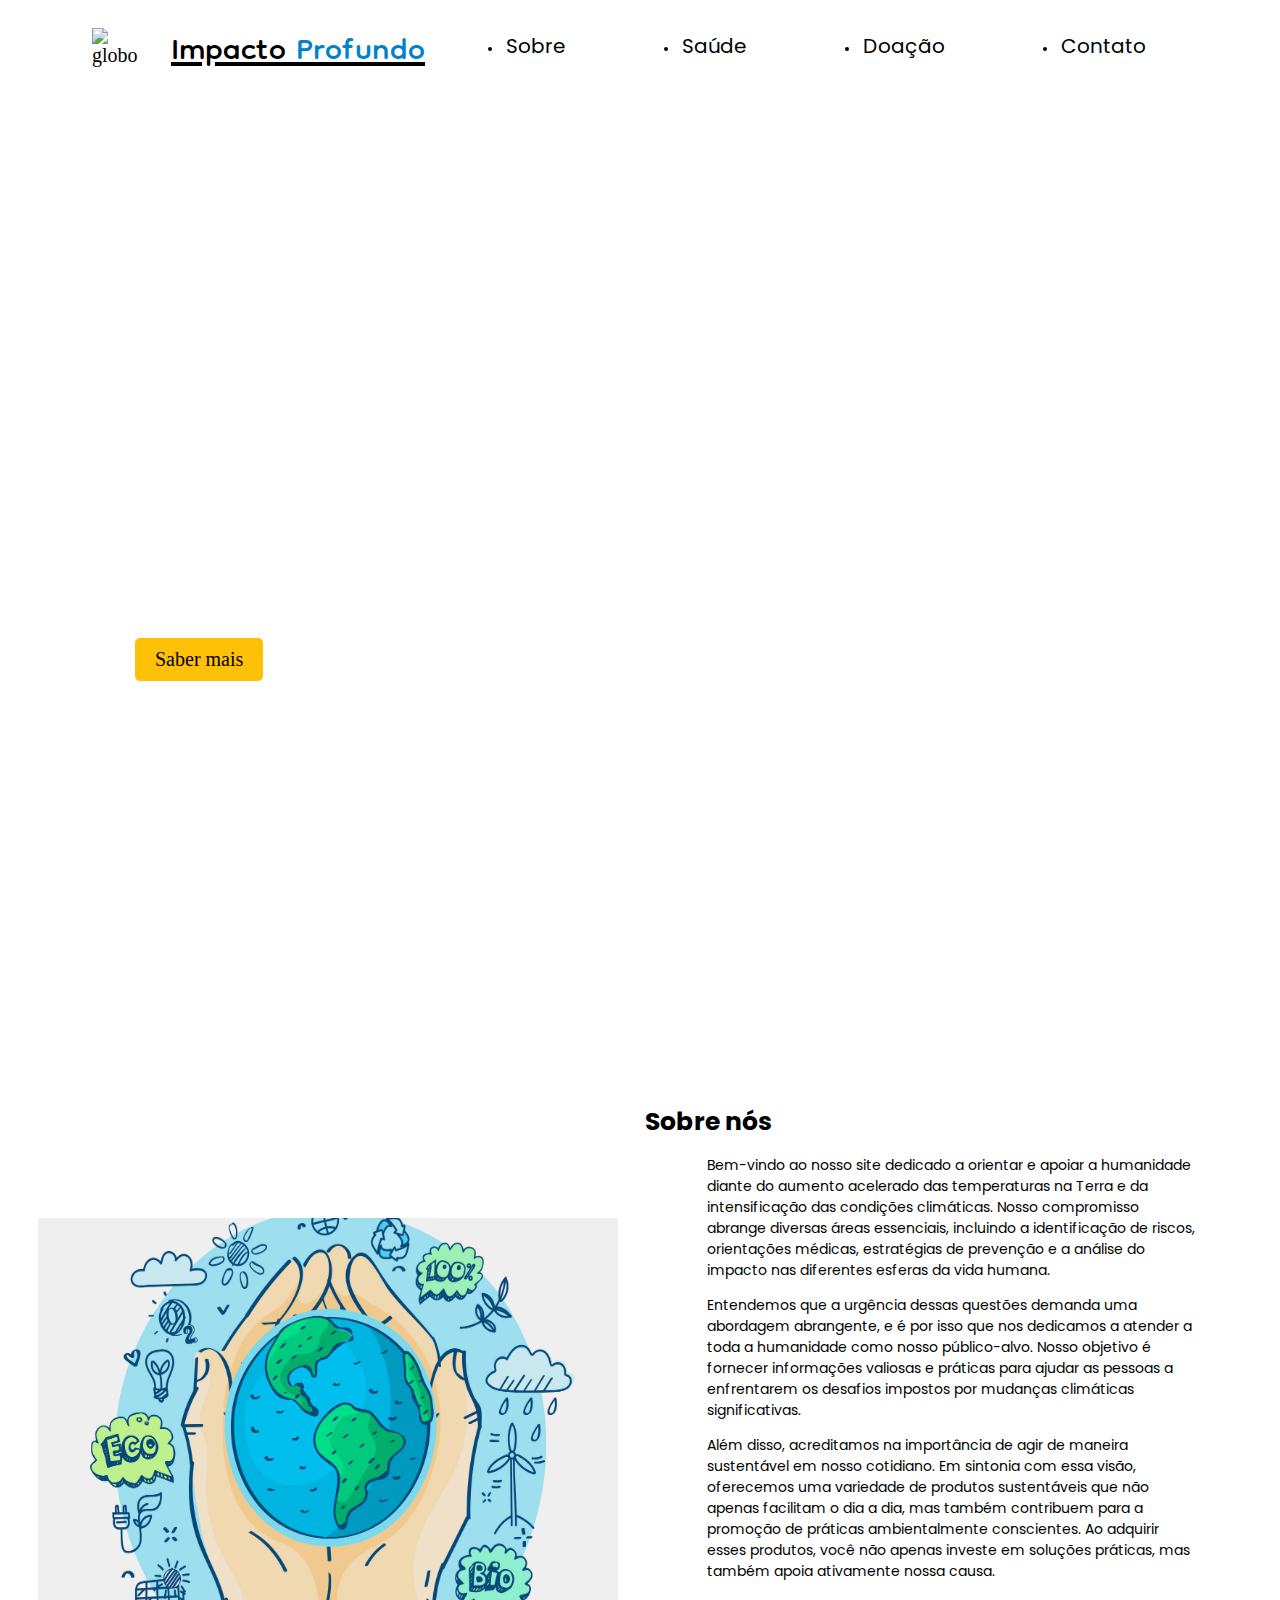
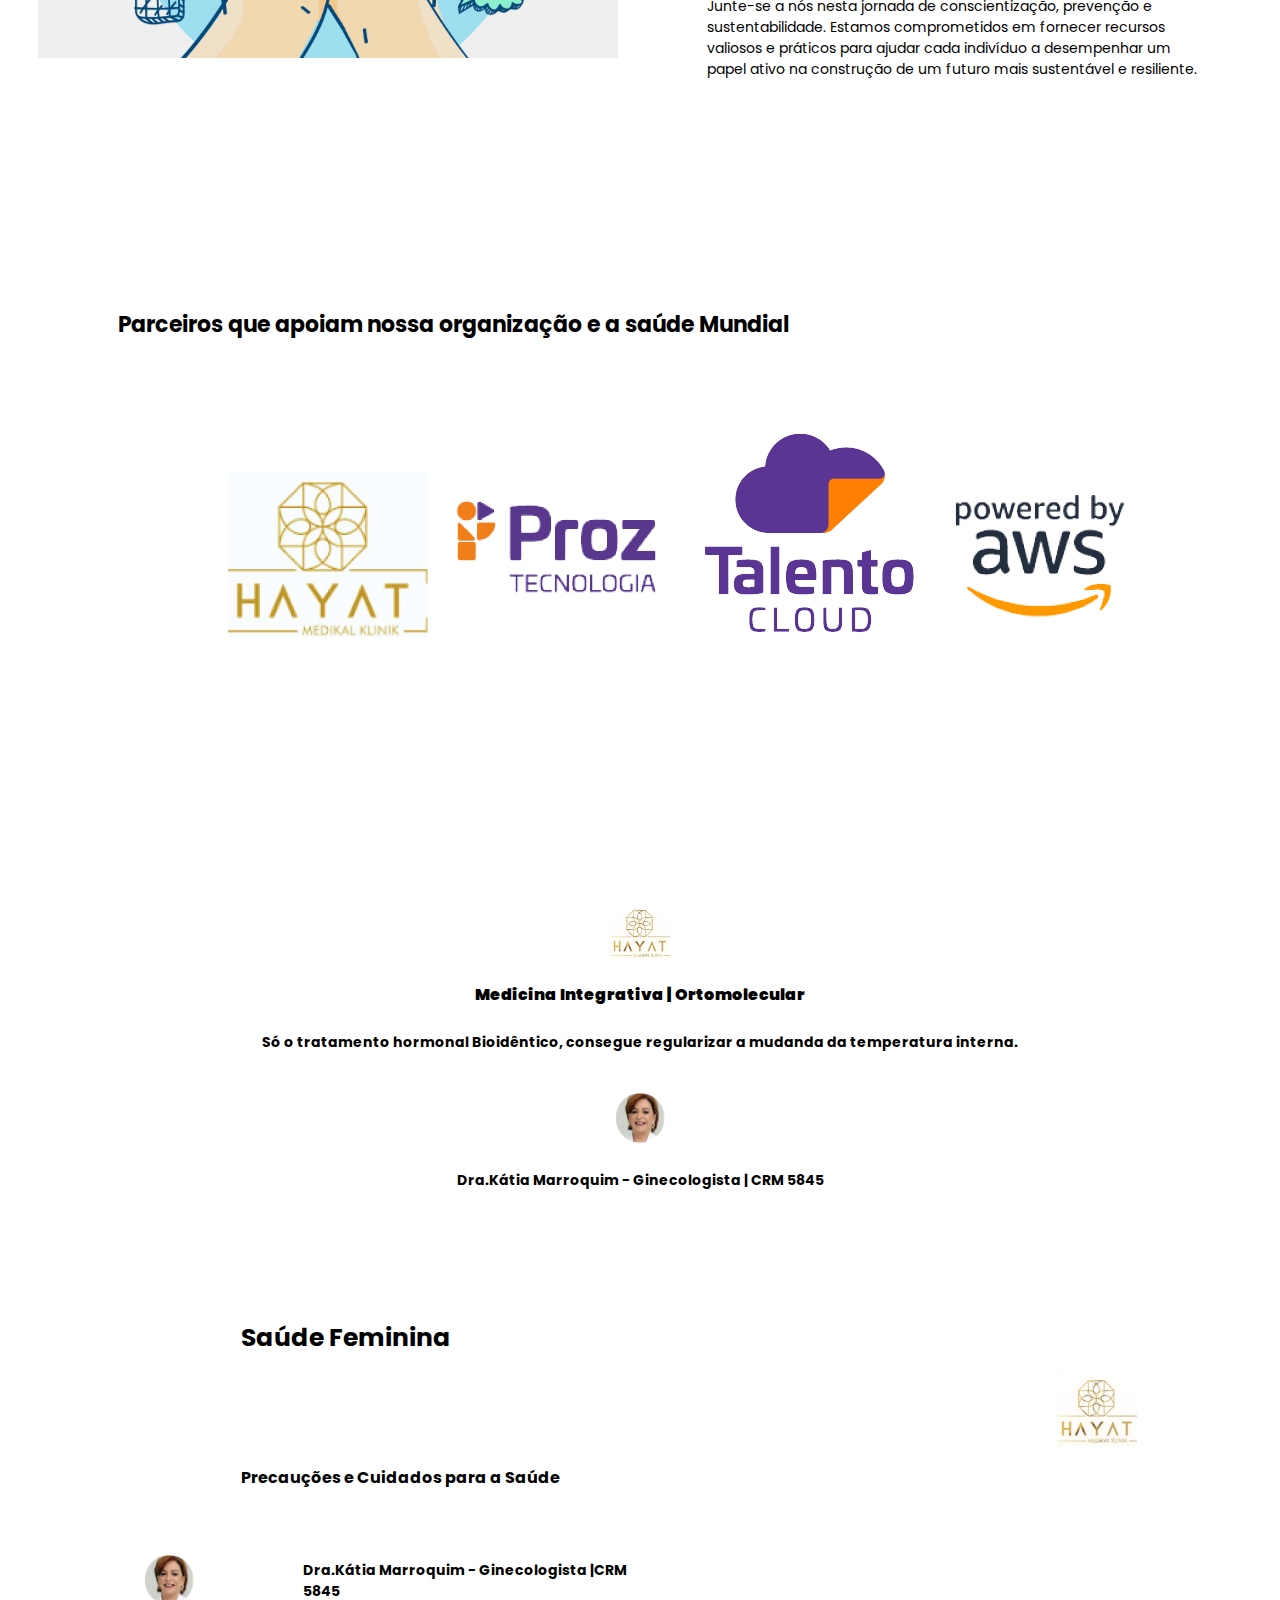
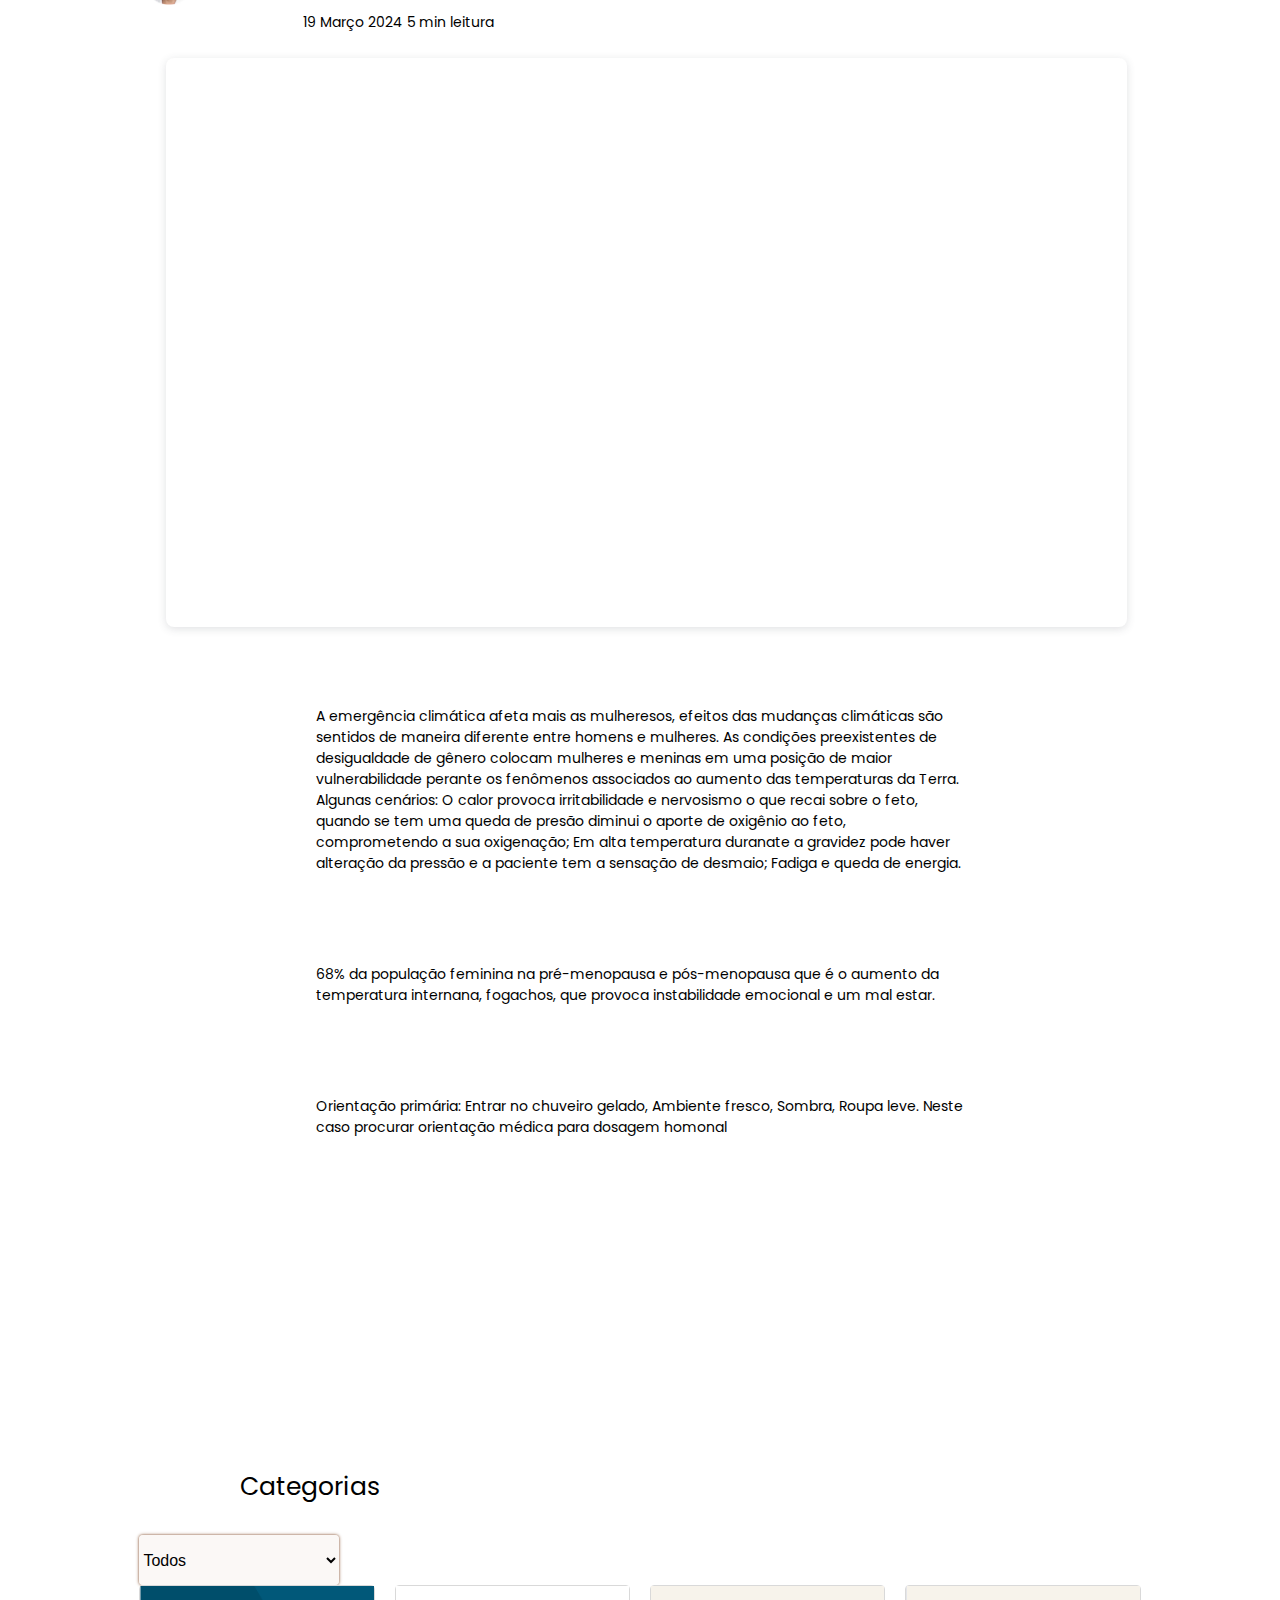
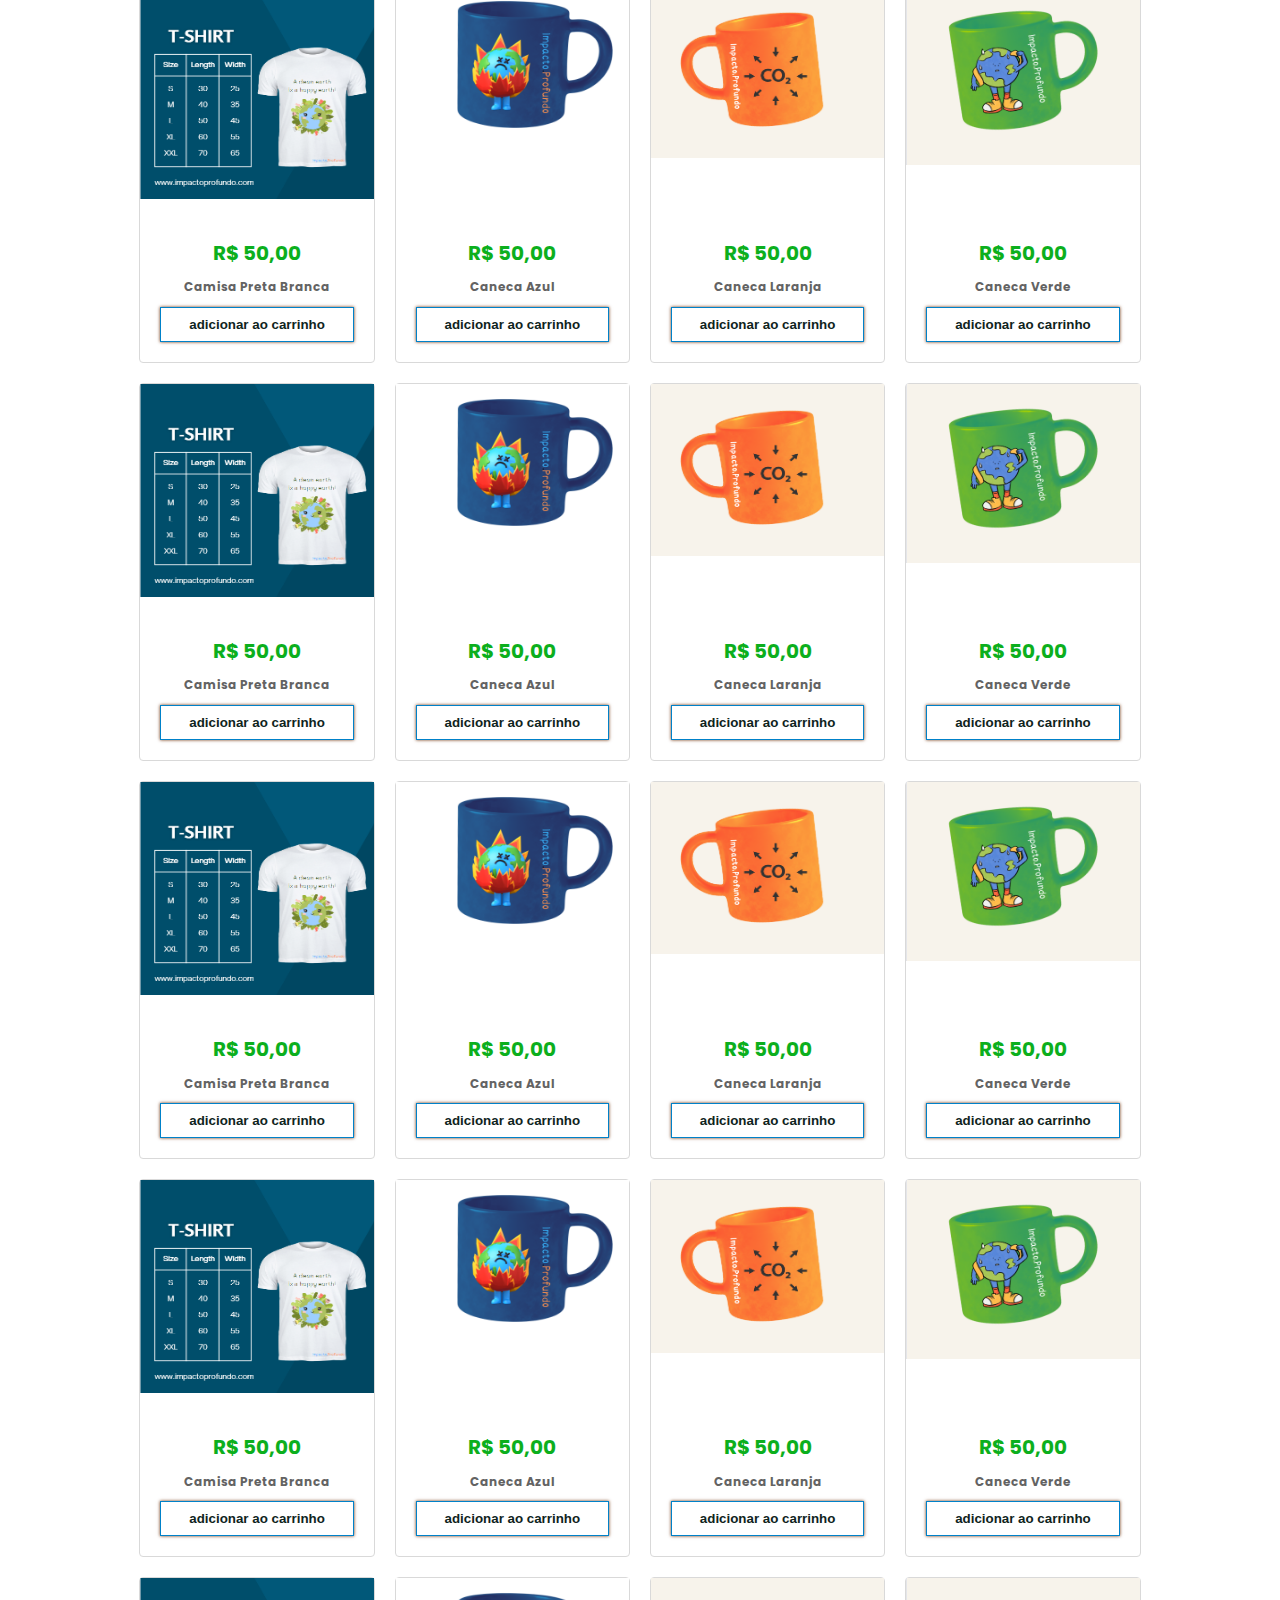
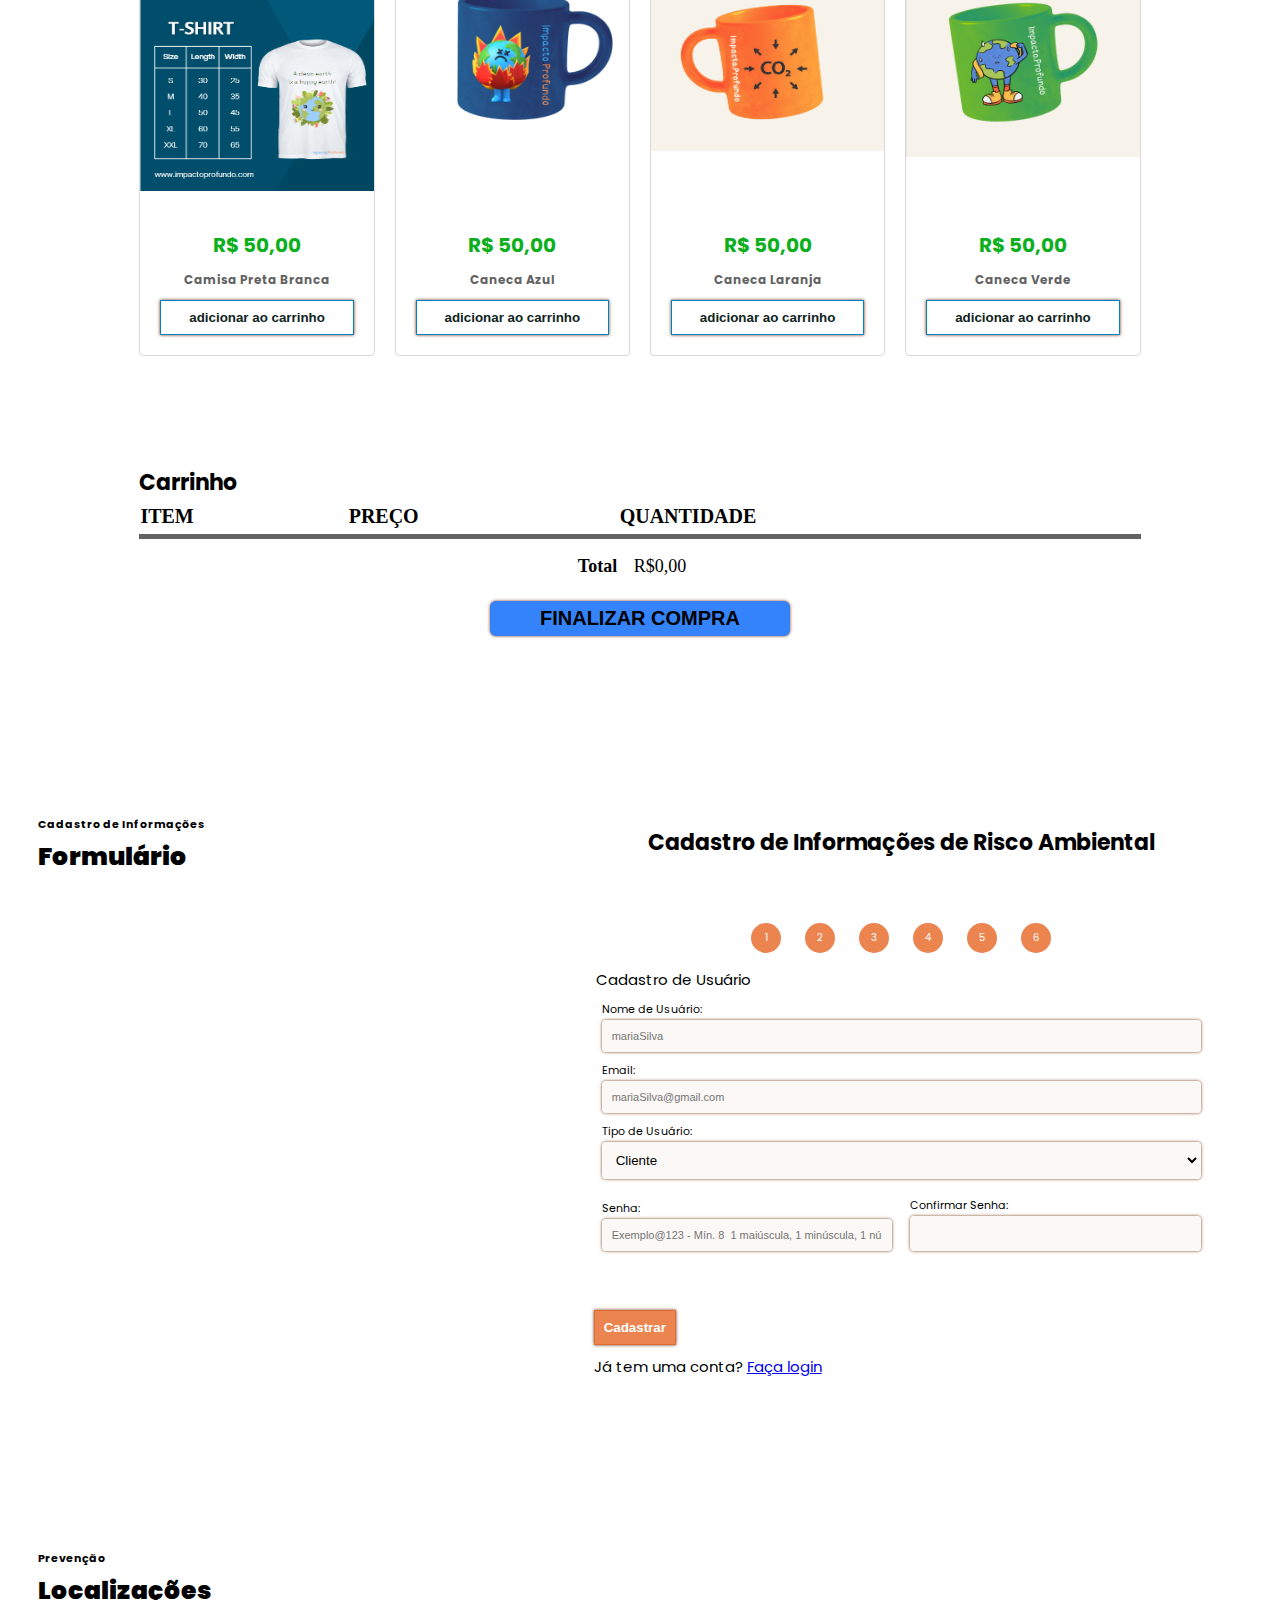
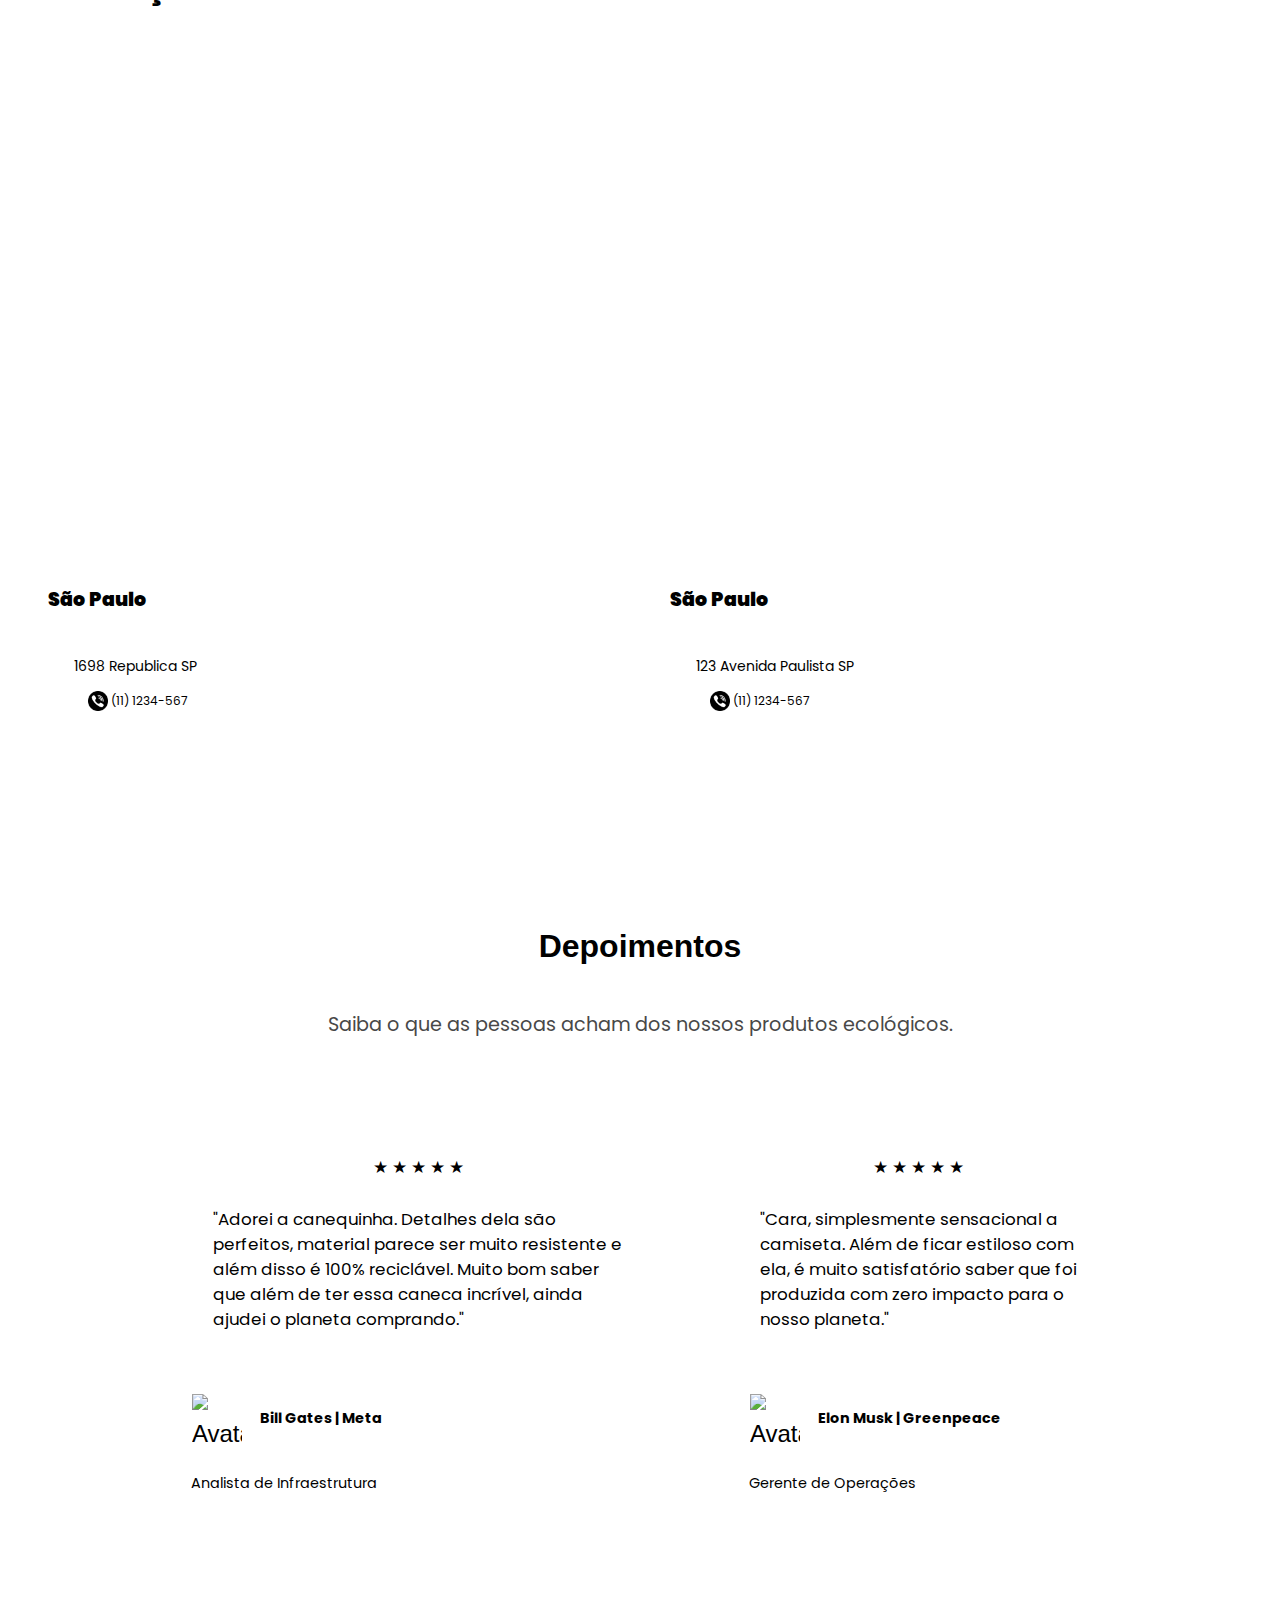
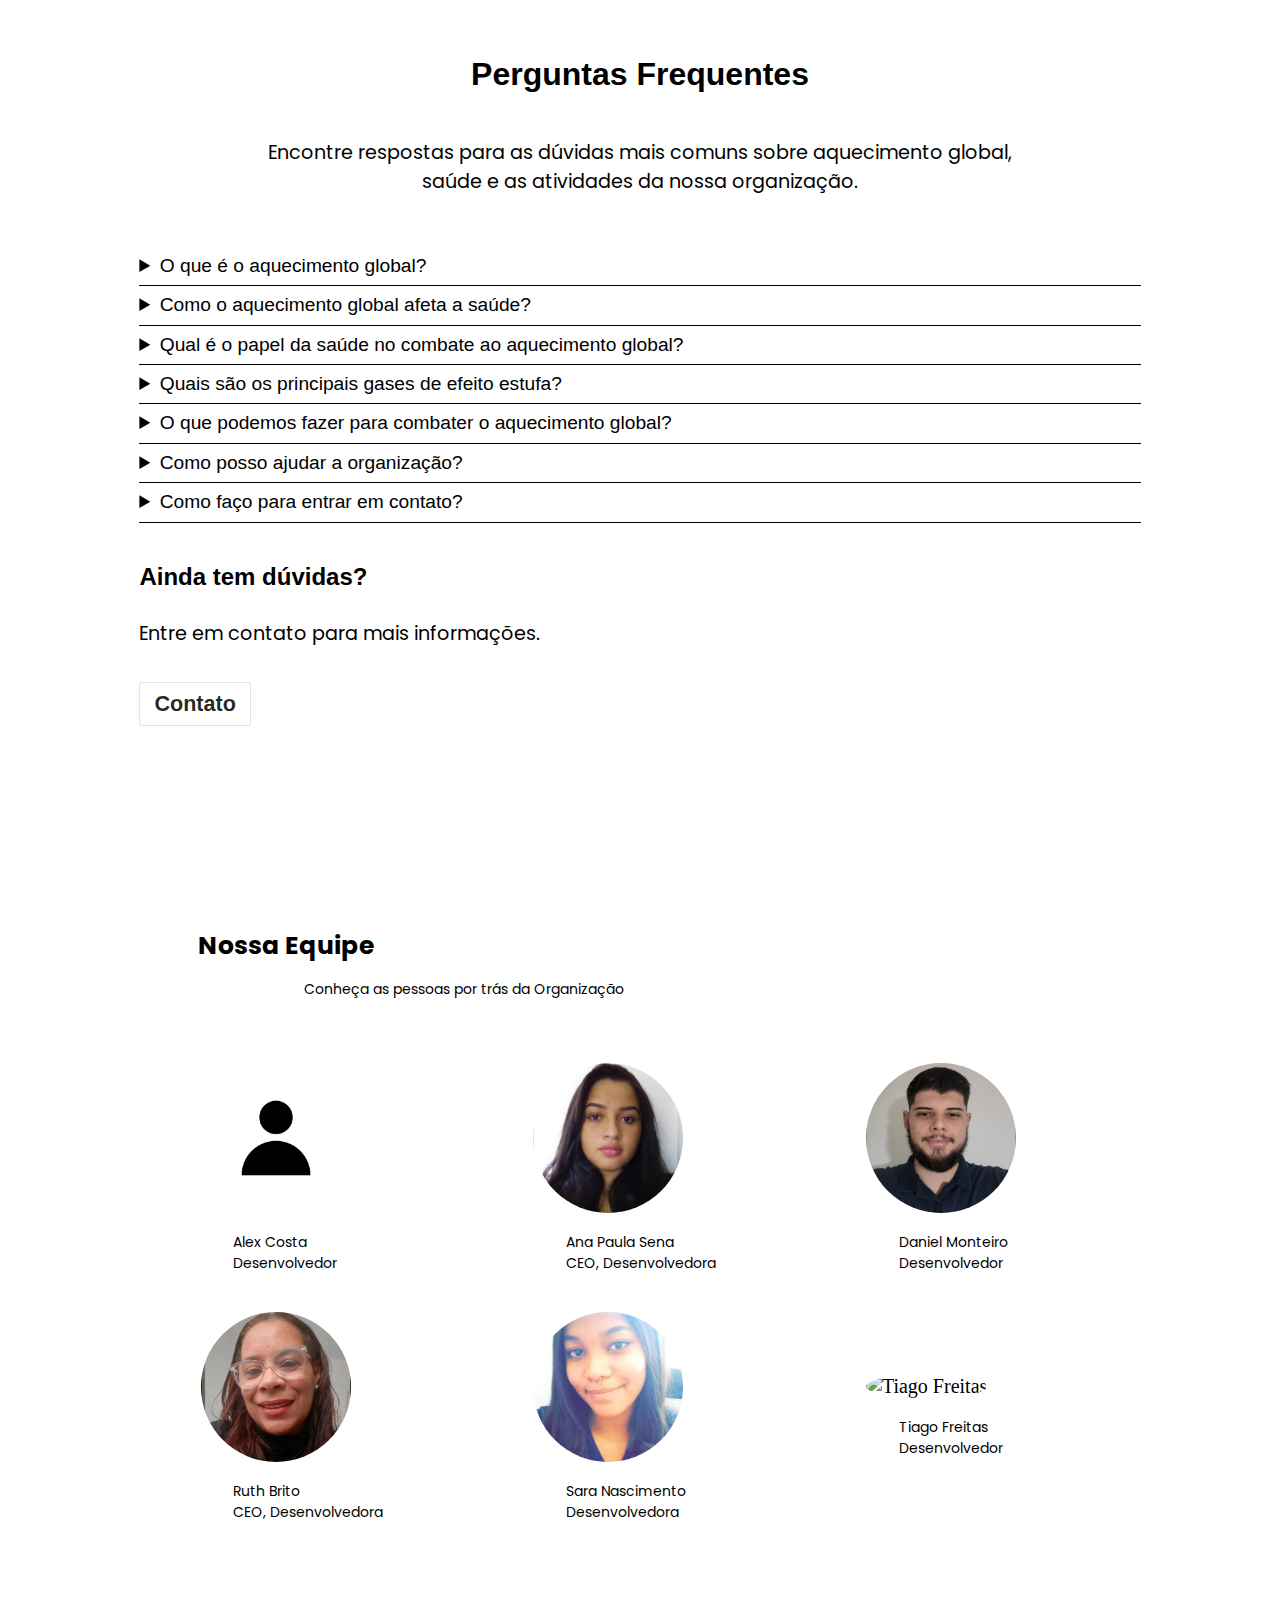
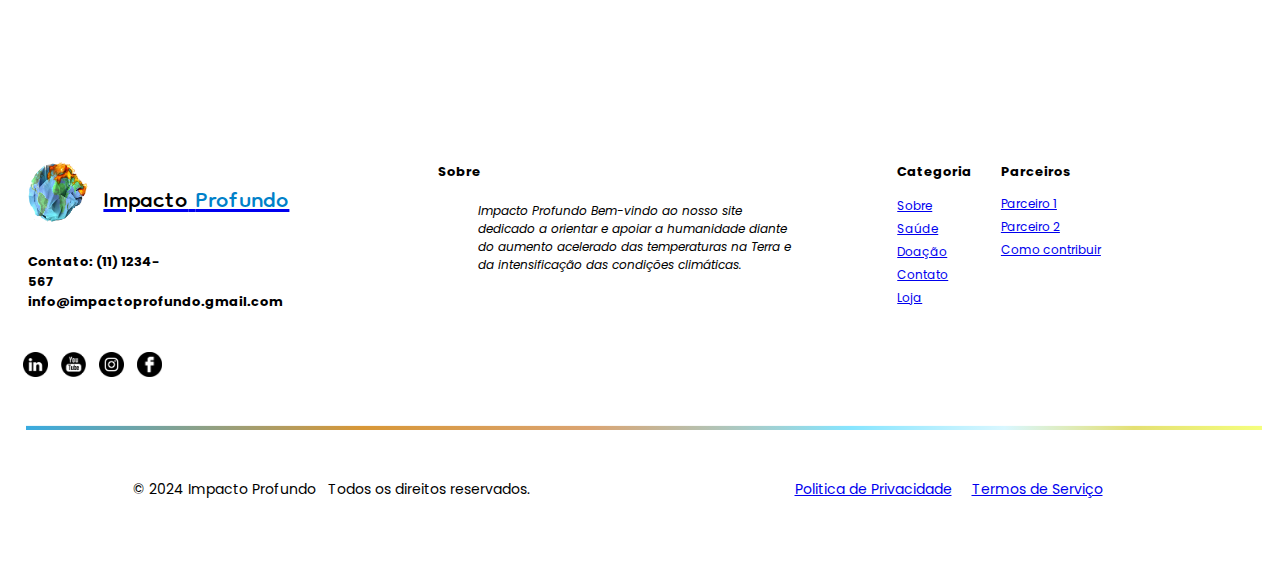
==== commit 640e9eaa: "Update index.html responsividade sobre" ====
--- a/index.html
+++ b/index.html
@@ -189,17 +189,19 @@
         </div>
 
         <!-- Sobre-->
-        <div id="sobre">
+         <div id="sobre">
 
             <section>
-
-                <article id="about-us">
-
-                    <section id="fotos">
-                        <img src="assets/image/sobre/missao.png" alt="Sobre nos">
-                    </section>
-
-                    <section id="conteudo">
+                <div class="col-12">
+                    <!--<article id="about-us">-->
+                    <div class="col-6">
+
+                        <section id="fotos">
+                            <img src="assets/image/sobre/missao.png" alt="Sobre nos">
+                        </section>
+                    </div>
+                    <div class="col-6">
+                        <!-- <section id="conteudo">-->
 
                         <h1>
                             Sobre nós
@@ -244,12 +246,14 @@
                             desempenhar
                             um papel ativo na construção de um futuro mais sustentável e resiliente.
                         </p>
-                    </section>
-
-                </article>
-
+                    </div>
+                    <!--</article>-->
+                </div>
 
             </section>
+     
+        </div>
+        <div class="row"><br><br></div>
 
             <section class="parceiro">
                 <h2>Parceiros que apoiam nossa organização e a saúde Mundial</h2>
@@ -414,7 +418,7 @@
 
 
             <!-- Loja -->
-            <section class="doacao">
+            <section id="doacao" class="doacao">
                 <div class="col-12">
                     <section id="catalogo-section" class="impacto-container">
 
@@ -433,9 +437,12 @@
 
                         <dialog disabled>
                             <p>Muito Obrigado por esta em nosso Site, para Aprender mais
-                                acesse o video abaixo e veja mais sobre nosso tema de aquecimento clima=ático
+                                acesse o video abaixo e veja mais sobre nosso tema de aquecimento climático<br>
+                                veja as previsões climaticas
                             </p><br>
-                            <iframe width="400" height="200" src="https://www.youtube.com/embed/U_4EB9TFJME"
+                            <div id="ww_10d9b3b4a28a1" v='1.3' loc='id' a='{"t":"horizontal","lang":"pt","sl_lpl":1,"ids":[],"font":"Arial","sl_ics":"one_a","sl_sot":"celsius","cl_bkg":"image","cl_font":"#FFFFFF","cl_cloud":"#FFFFFF","cl_persp":"#81D4FA","cl_sun":"#FFC107","cl_moon":"#FFC107","cl_thund":"#FF5722"}'>Mais previsões: <a href="https://oneweather.org/sao_paulo/30_days/" id="ww_10d9b3b4a28a1_u" target="_blank">Sao Paulo 30 day forecast</a></div><script async src="https://app2.weatherwidget.org/js/?id=ww_10d9b3b4a28a1"></script>
+                            <br>
+                            <iframe width="400" height="200" src="https://www.youtube.com/embed/o7TQx2R24lI"
                                 title="LinguagemC- 05-11-2023 [Cadastro Pessoal Com autenticacao de Login  carregado em memoria ao iniciar)"
                                 frameborder="0"
                                 allow="accelerometer; autoplay; clipboard-write; encrypted-media; gyroscope; picture-in-picture; web-share"
@@ -800,8 +807,39 @@
 
 
 
+
+
+
+
+
+
+
+
+
+
+
+
+
+
+
+
+
+
+
+
+
+
+
+
+
+
+
+
+
+
+
             <!-- Formulario Contato -->
-            <section>
+            <section >
                 <section id="contato" class="col-12 contato">
 
                     <!-- ======================= LINHA 1 (ROW)  Mapa1 e Formulario ========  -->
@@ -1556,17 +1594,18 @@
                 </div>
 
                 <!-- Categoria -->
+                
                 <div class="col-1 categoria right">
                     <h5>Categoria</h5>
                     <ul class="categoria">
-                        <li><a href="./pages/sobre.html">Sobre</a></li>
-                        <li><a href="./pages/saude.html">Saúde</a></li>
-                        <li><a href="./pages/doacao.html">Doação</a></li>
-                        <li><a href="./pages/contato.html">Contato</a></li>
-                        <li><a href="./pages/loja.html">Loja</a></li>
+                        <li><a href="#sobre">Sobre</a></li>
+                        <li><a href="#saude">Saúde</a></li>
+                        <li><a href="#doacao">Doação</a></li>
+                        <li><a href="#contato">Contato</a></li>
+                        <li><a href="#doacao">Loja</a></li>
                     </ul>
                 </div>
-
+                
                 <!-- Parceiros -->
                 <div class="col-2 parceiros right">
                     <h5>Parceiros</h5>
@@ -1969,4 +2008,4 @@
 
 </body>
 
-</html>+</html>
--- a/assets/css/global/doacao.css
+++ b/assets/css/global/doacao.css
@@ -99,7 +99,7 @@
   height: 35px;
   align-items: center;
   justify-content: center;
-  
+  color:var(--cor-fonte);
 }
 .removerCarrinho{
   display: flex;
@@ -237,7 +237,7 @@
   width: 40%;
   margin-left: 20%;
   margin-top: 10%;
-  height: 46%;
+  height: 70%;
   border-radius: 20px;
   background-image: url("../img/doacao/doe.png");
   background-size: 100vh;
@@ -254,4 +254,4 @@
 }
 iframe{
 margin-left: 20px;
-}+}
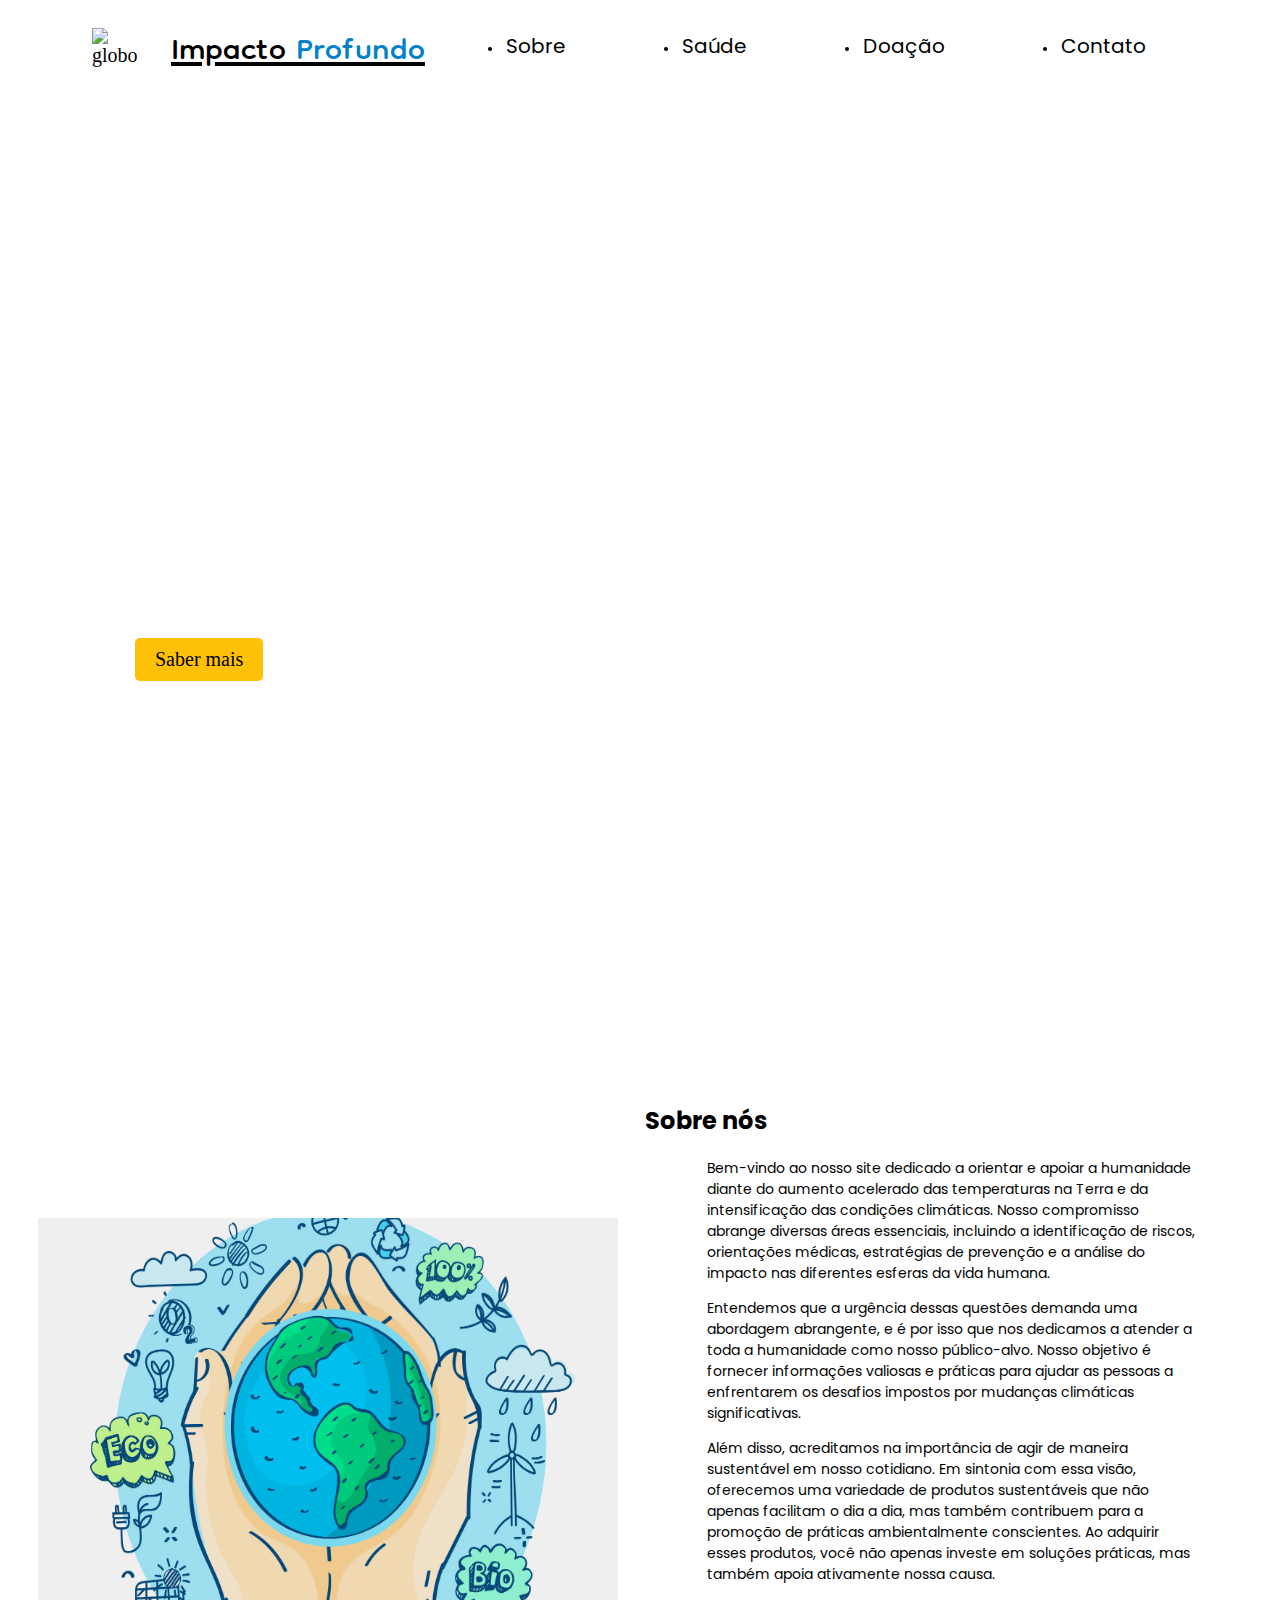
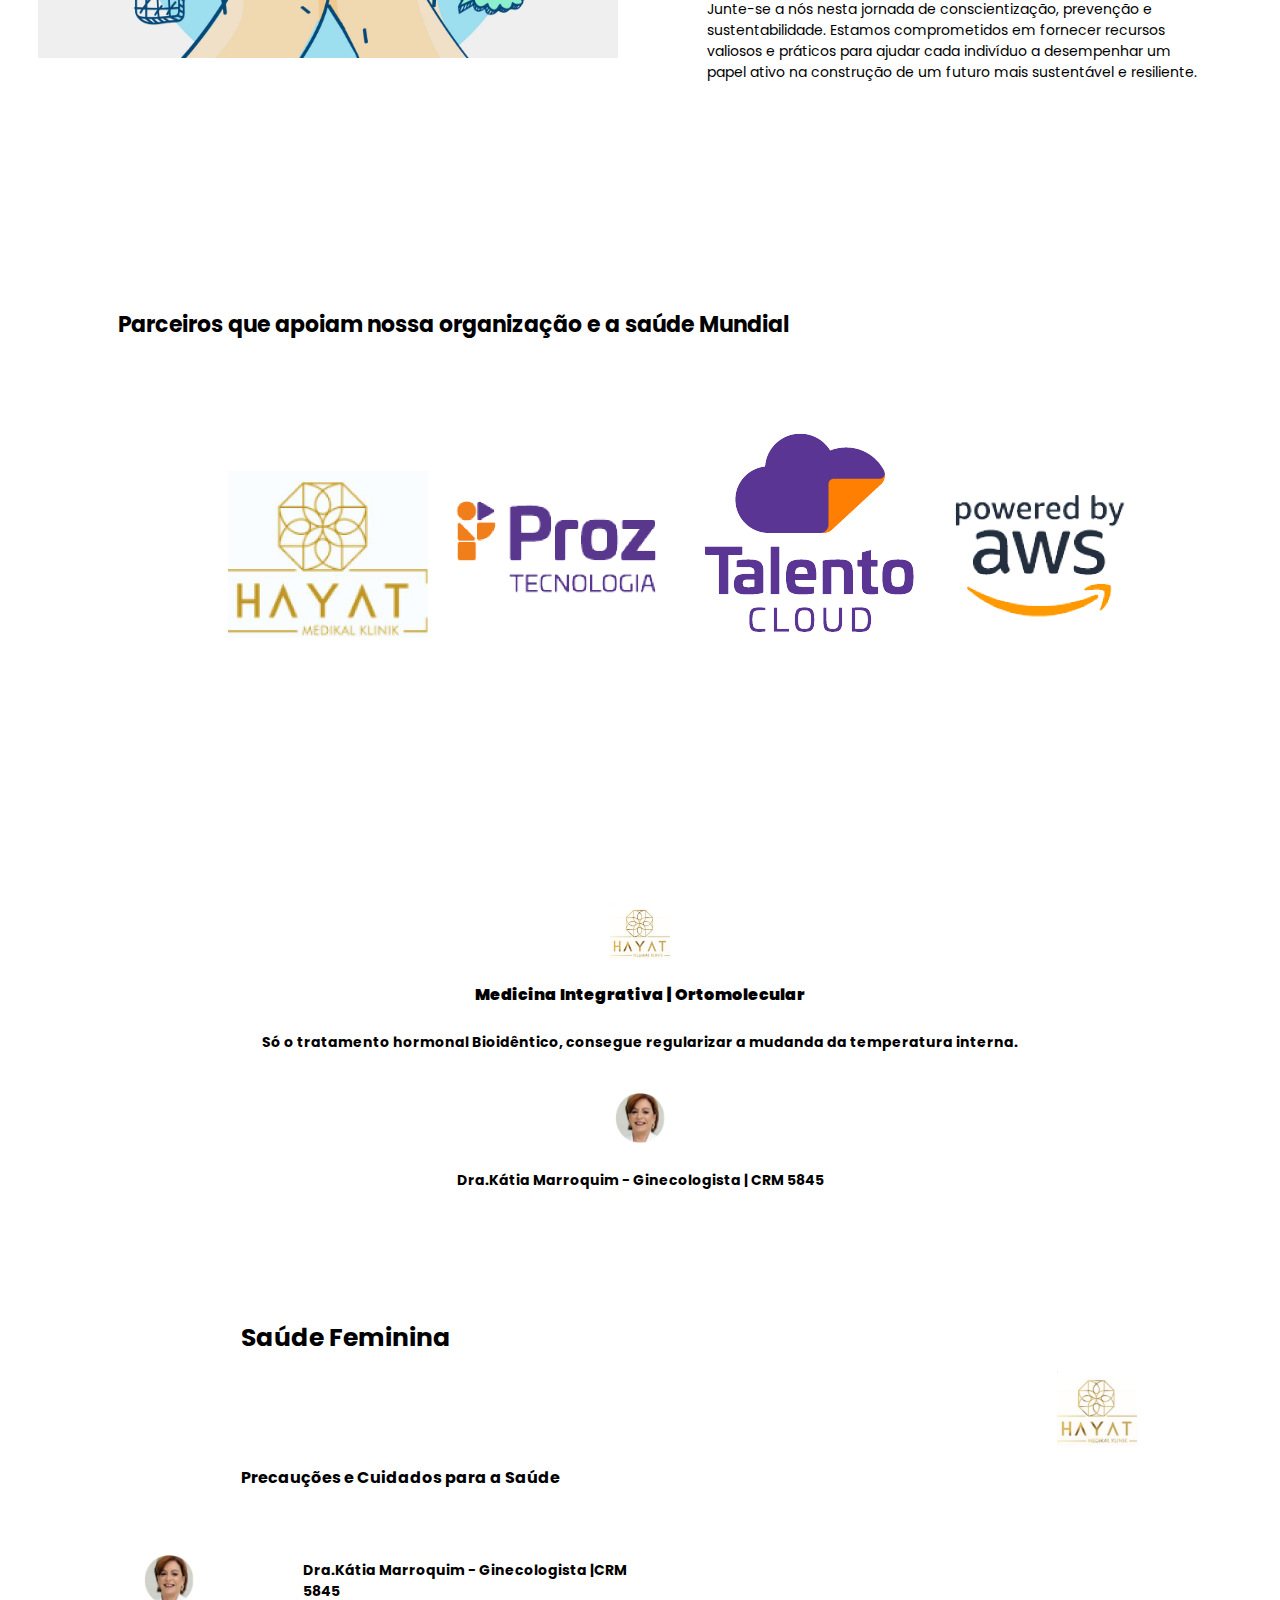
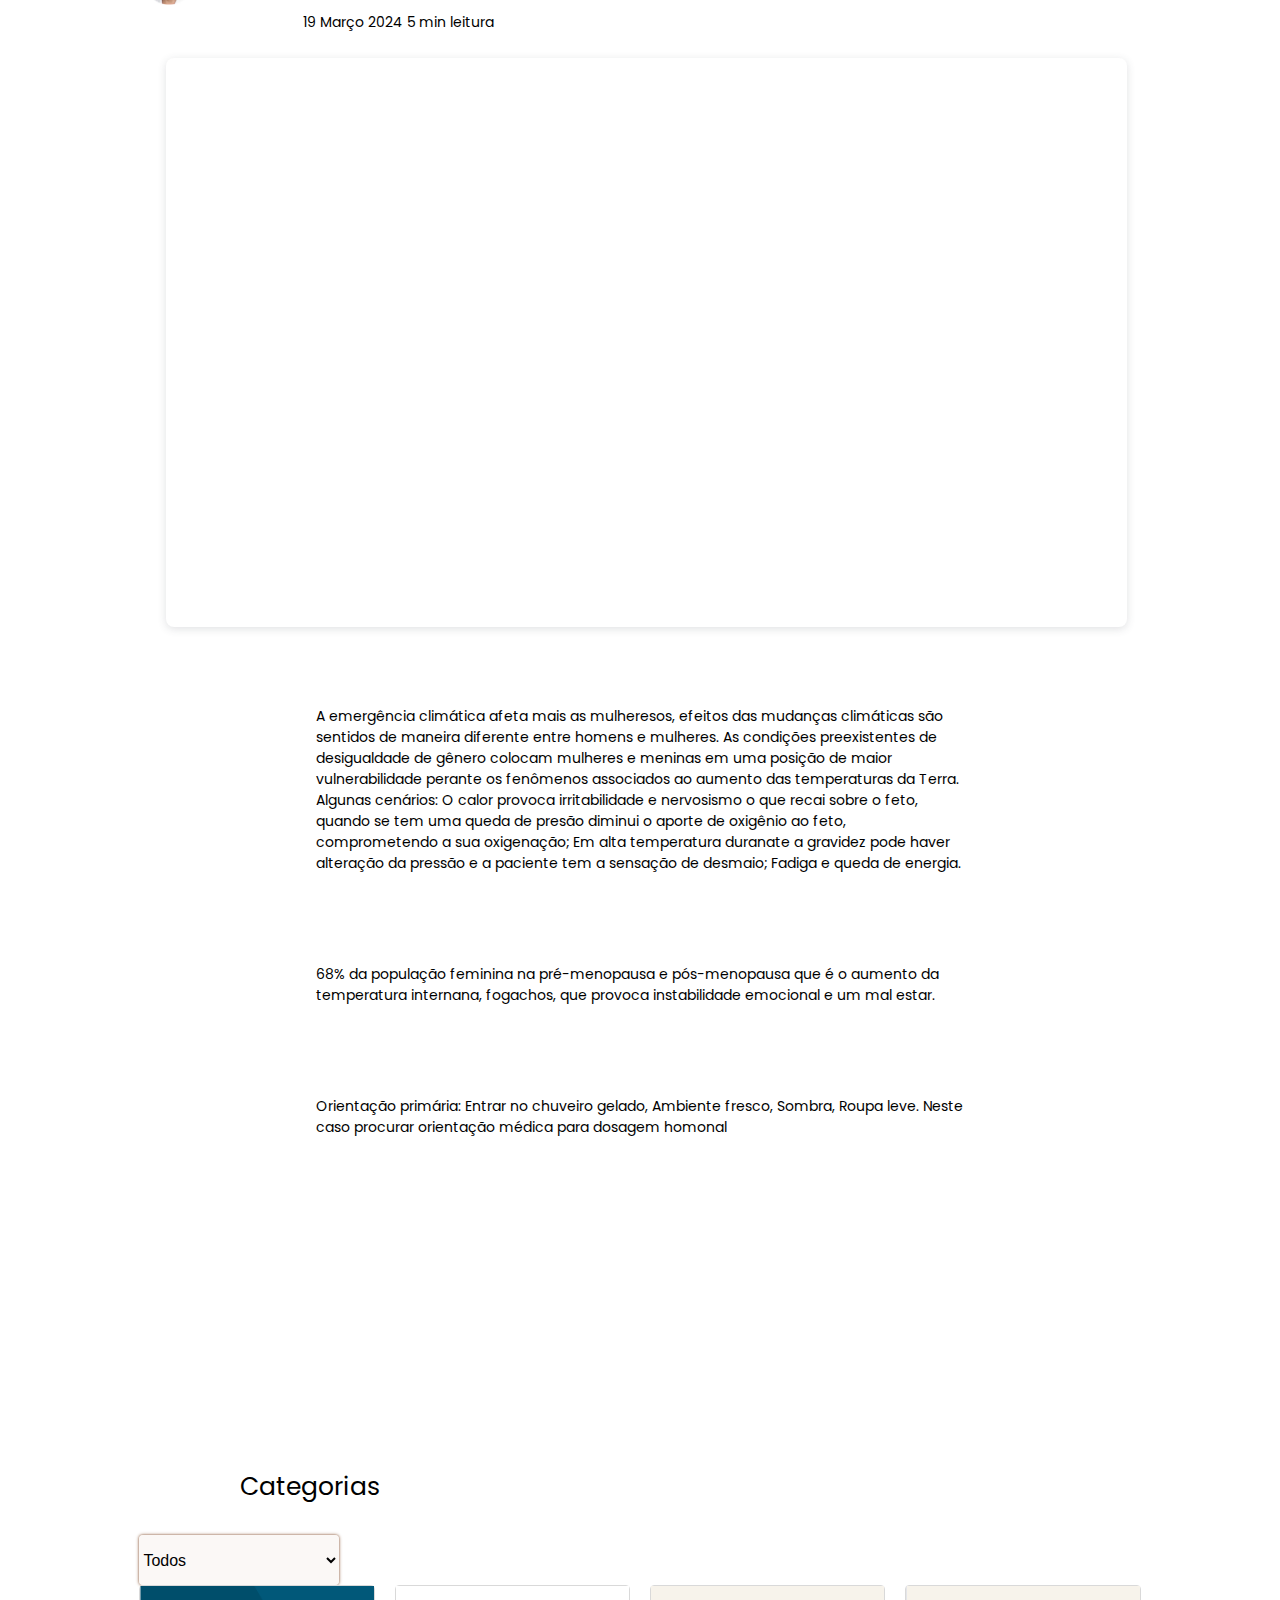
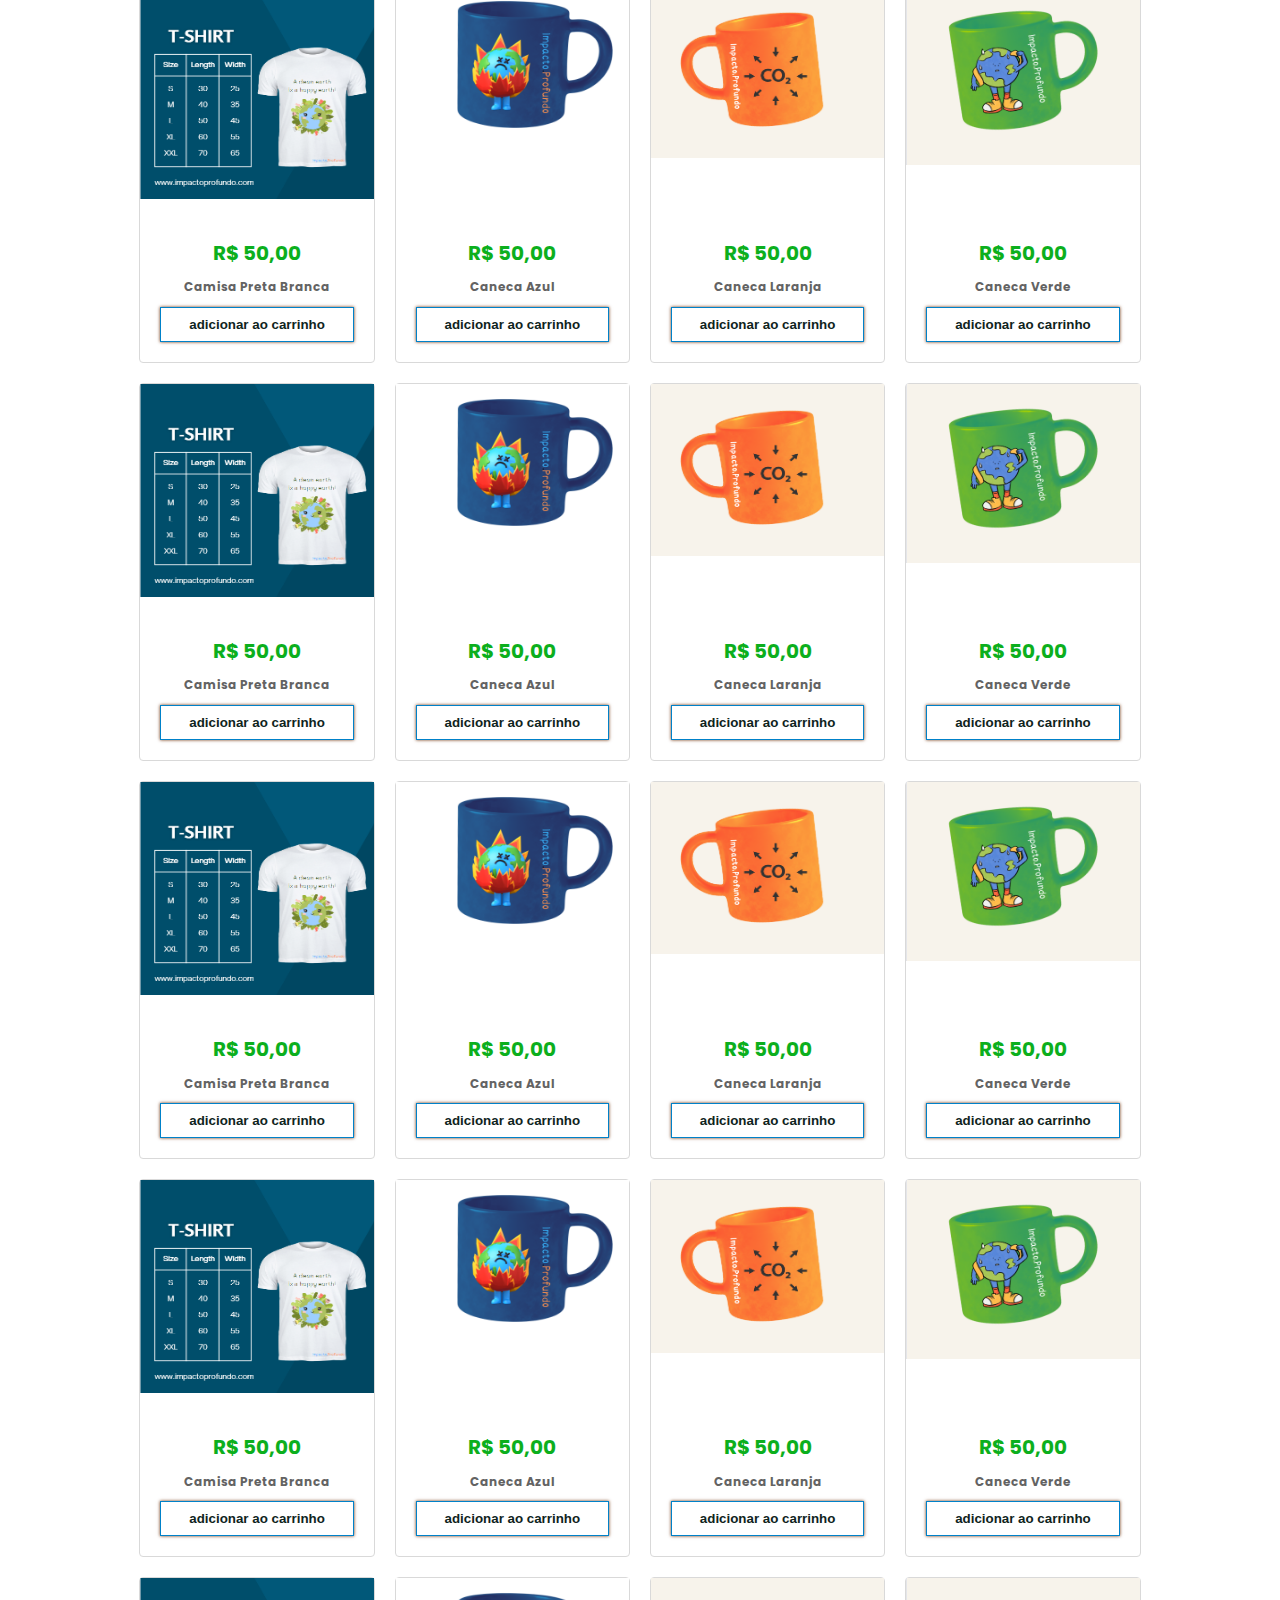
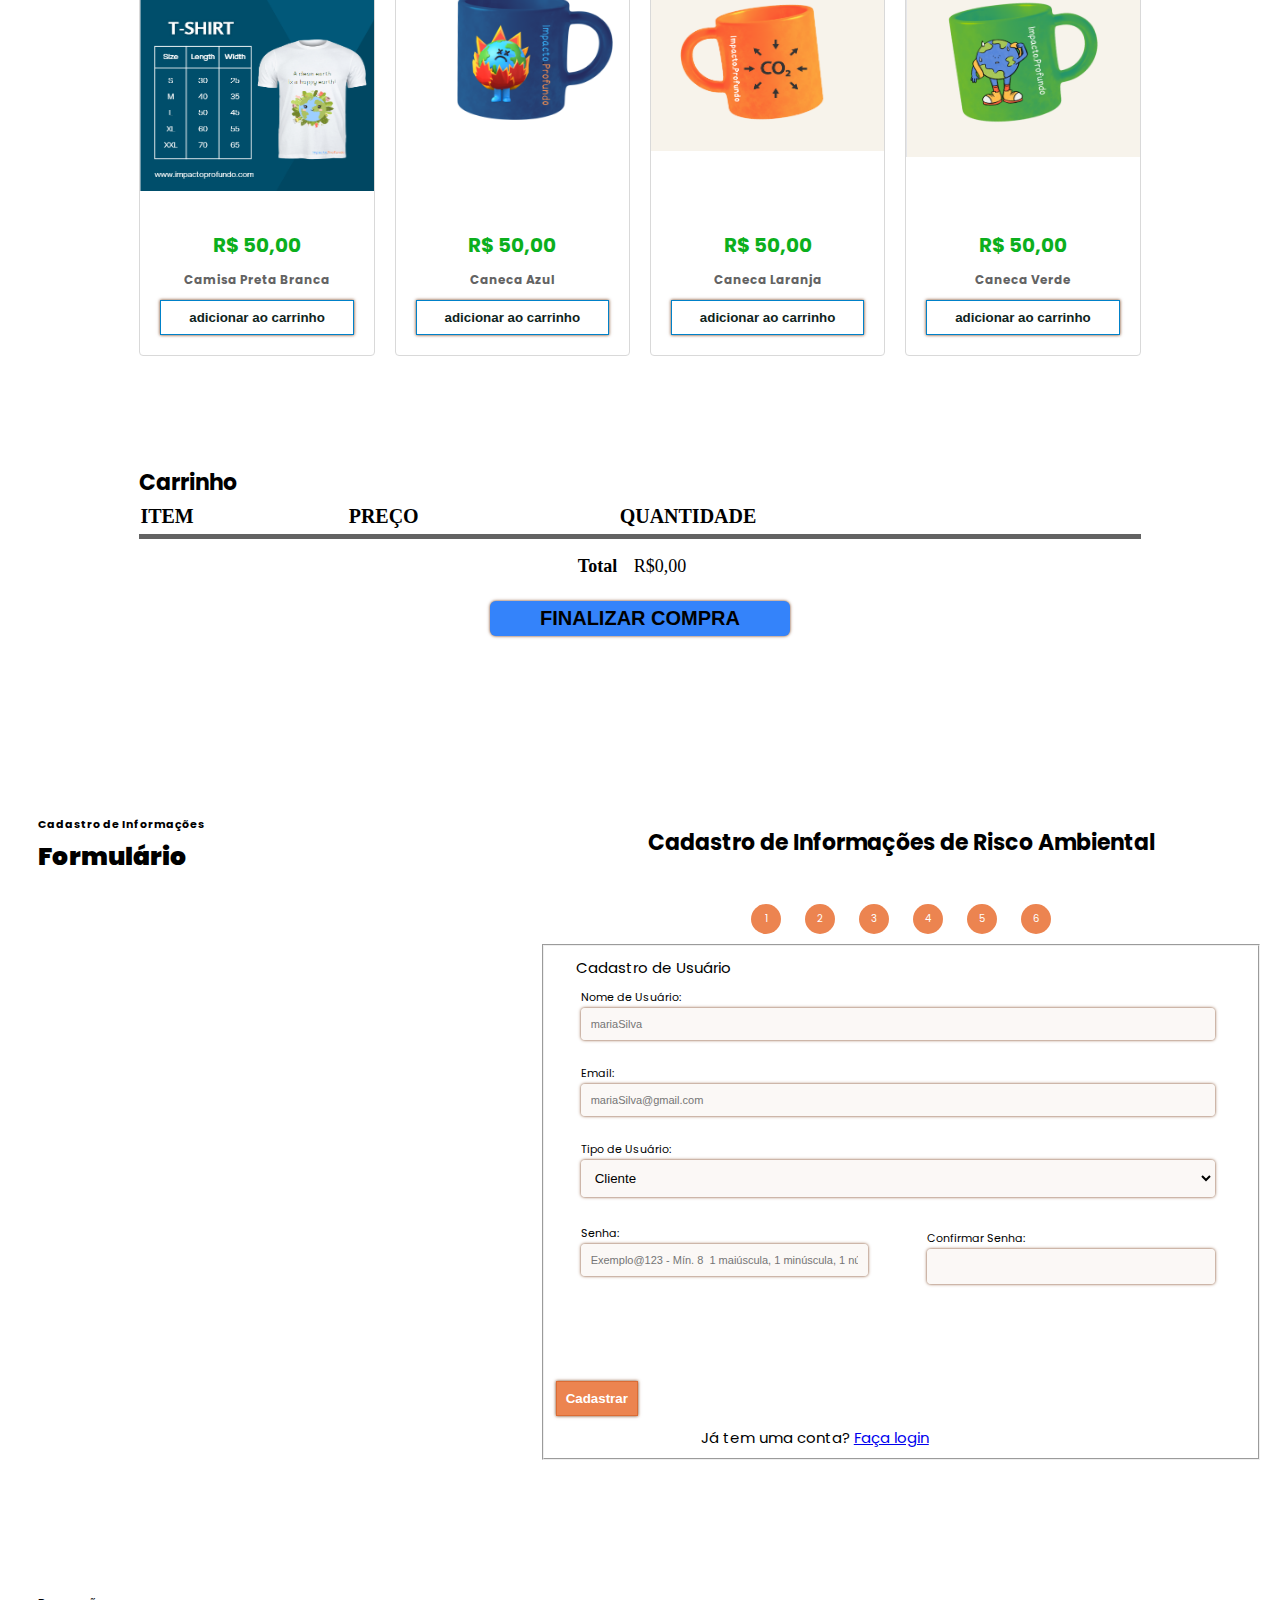
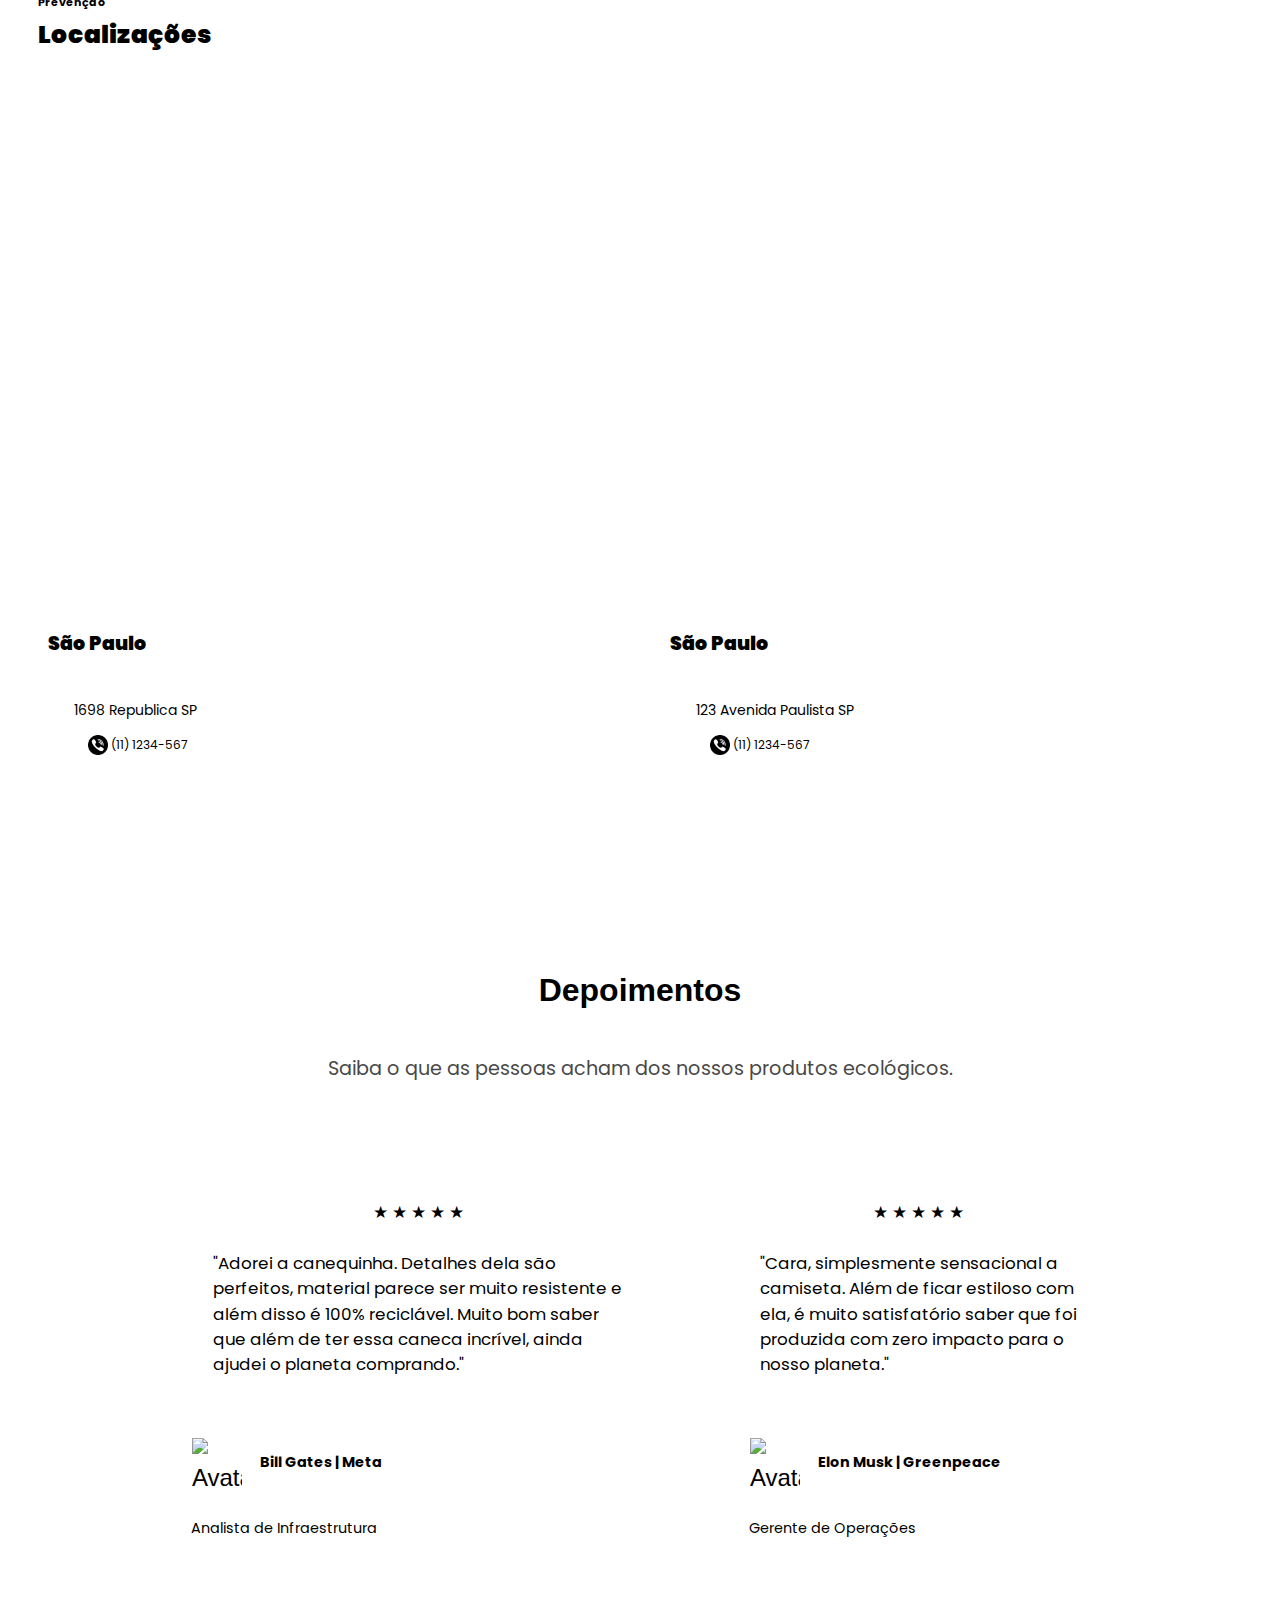
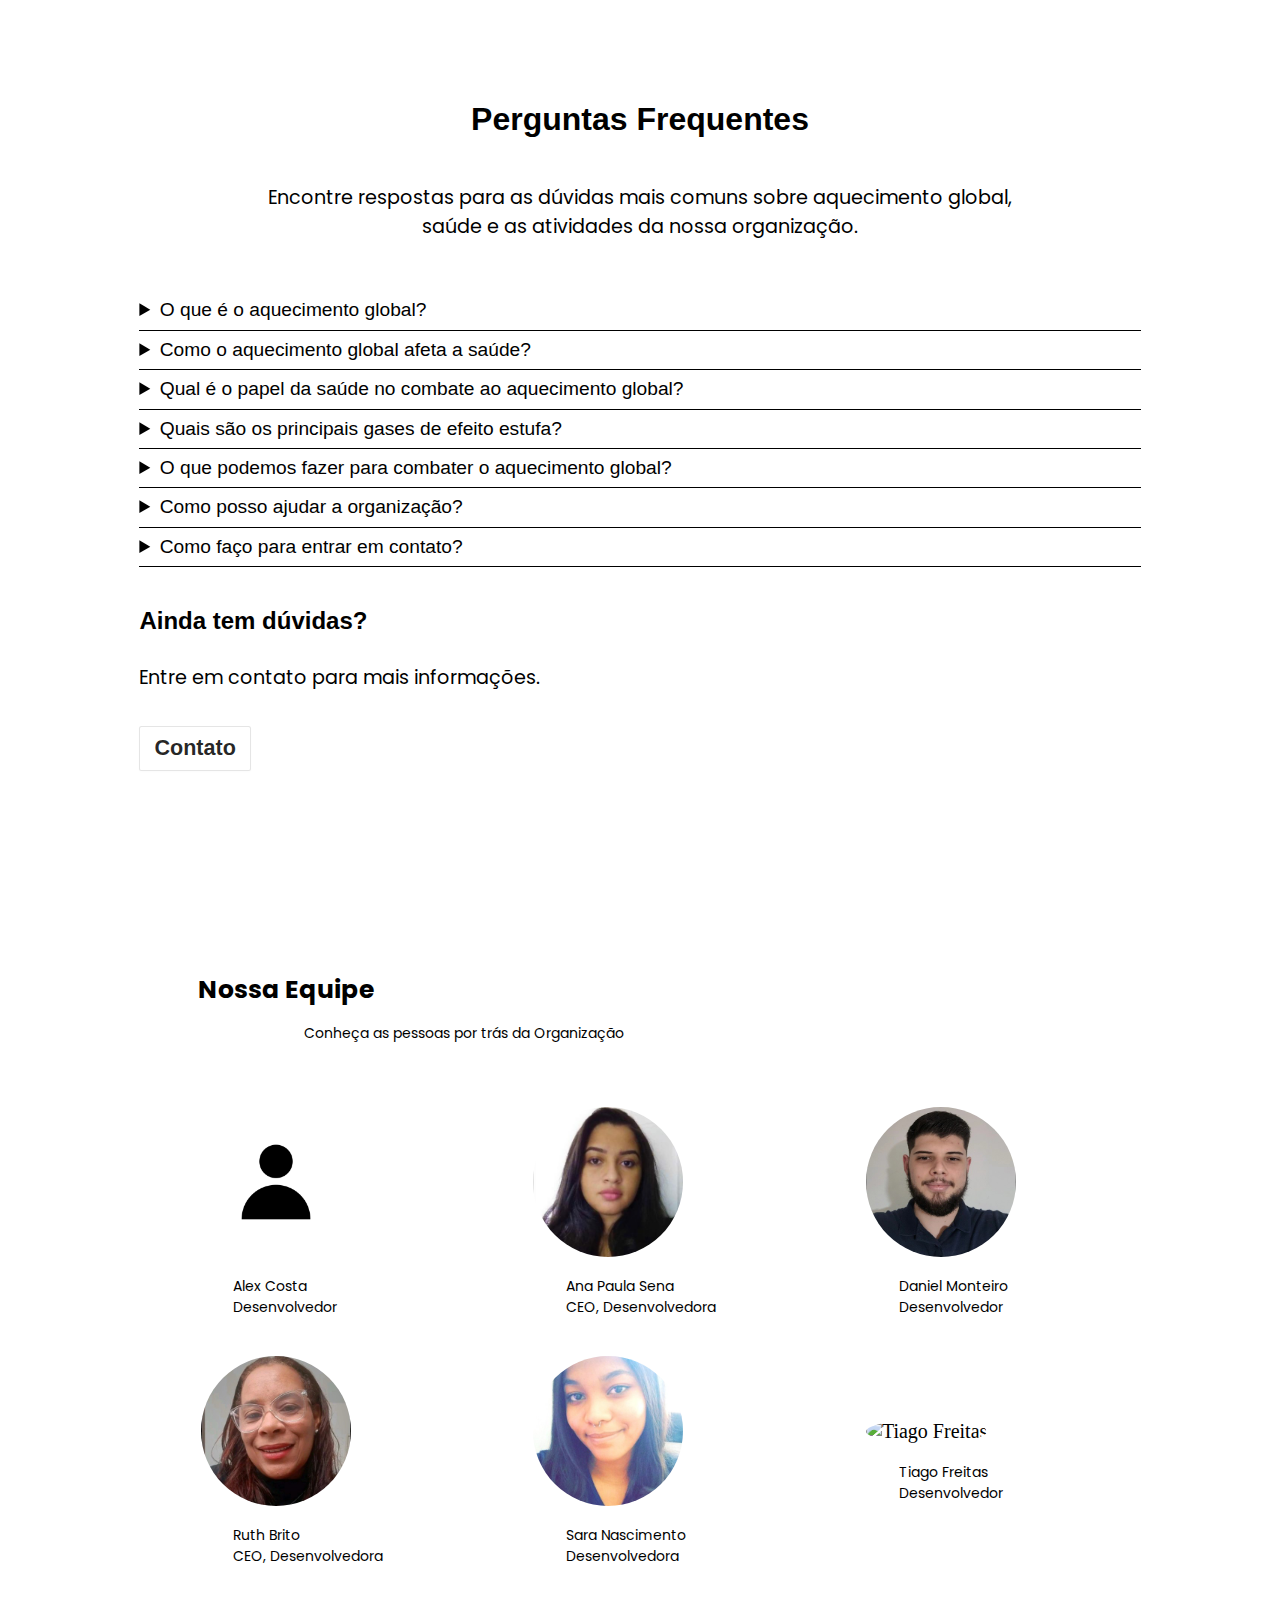
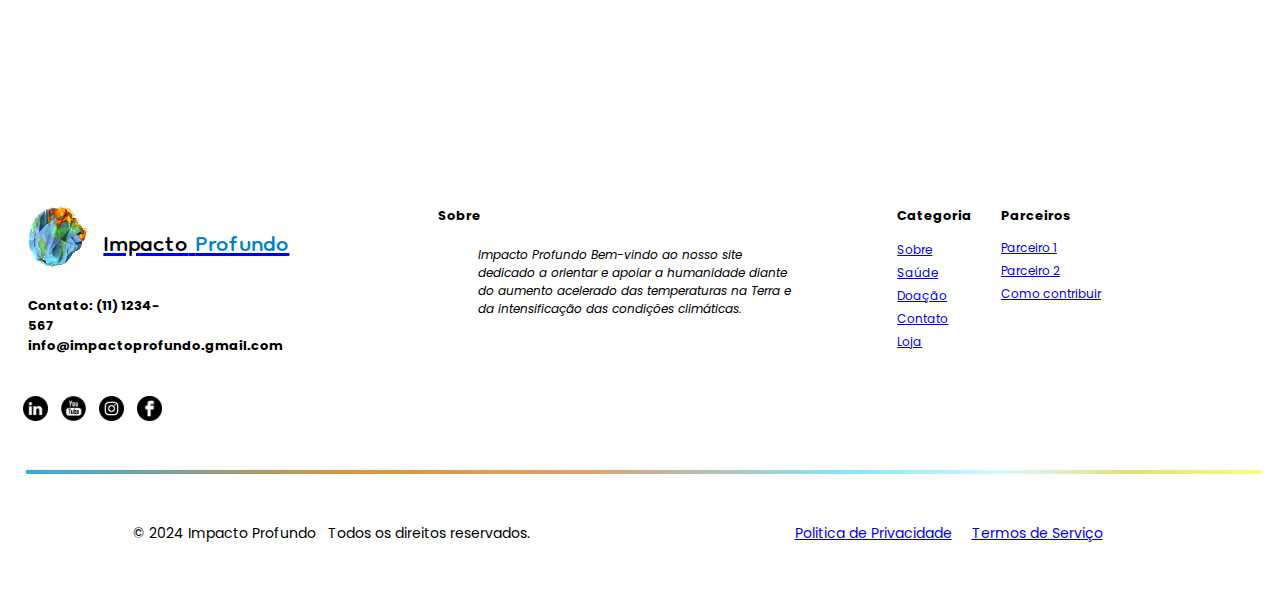
==== commit 2eecd4f7: "Update index.html corr sobre" ====
--- a/index.html
+++ b/index.html
@@ -52,6 +52,29 @@
             box-sizing: border-box
         }
     </style>
+
+
+   <style>
+section.sobre {
+    display: flex;
+    justify-content: center;
+    align-items: center;
+    height: 100vh; /* Tornar a seção pai do tamanho da tela */
+    /*background-color: */
+}
+.sobrenosh1 {
+    font-size: 24px; 
+    margin-bottom: 20px; 
+}
+
+.sobrenosp {
+    font-size: 0.6rem;
+    margin-bottom: 0px; 
+    text-align: justify; 
+}
+ </style>
+
+    
 
     <!-- Depoimentos e Perguntas Frequentes-->
     <style>
@@ -202,12 +225,12 @@
                     </div>
                     <div class="col-6">
                         <!-- <section id="conteudo">-->
-
-                        <h1>
+                        
+                     <h1 class="sobrenosh1">
                             Sobre nós
                         </h1>
 
-                        <p>
+                        <p class="sobrenos">
                             Bem-vindo ao nosso site dedicado a orientar e apoiar a humanidade diante do aumento
                             acelerado
                             das temperaturas na Terra e da intensificação das condições climáticas. Nosso
@@ -217,7 +240,7 @@
                             estratégias de prevenção e a análise do impacto nas diferentes esferas da vida humana.
                         </p>
 
-                        <p>
+                        <p class="sobrenos">
                             Entendemos que a urgência dessas questões demanda uma abordagem abrangente, e é por isso
                             que
                             nos
@@ -227,9 +250,9 @@
                             impostos
                             por
                             mudanças climáticas significativas.
-                        </p>
-
-                        <p>
+                        </p class="sobrenos">
+
+                        <p class="sobrenos">
                             Além disso, acreditamos na importância de agir de maneira sustentável em nosso
                             cotidiano. Em
                             sintonia com essa visão, oferecemos uma variedade de produtos sustentáveis que não
@@ -240,7 +263,7 @@
                             também apoia ativamente nossa causa.
                         </p>
 
-                        <p>
+                        <p class="sobrenos">
                             Junte-se a nós nesta jornada de conscientização, prevenção e sustentabilidade. Estamos
                             comprometidos em fornecer recursos valiosos e práticos para ajudar cada indivíduo a
                             desempenhar
--- a/assets/css/global/form.css
+++ b/assets/css/global/form.css
@@ -1,3 +1,36 @@
+
+
+
+.error {
+    color: red;
+    font-size: 1.5rem;
+    padding-left: 20px;
+    margin: 0;
+
+}
+.facalogin{
+    padding: 0 25% 0 0 ;
+    text-align: center;
+}
+
+
+.obrigado {
+    padding: 25%;
+    text-align: center;
+    font-size: 0.9rem;
+    font-weight: bold;
+}
+
+.etapas-forms {
+  /*  background-color: red   
+    max-height: 580px;
+    overflow-y: scroll;;*/
+    width: 100%;
+    /* margin: 20px;*/
+     /*padding: 20px;*/
+}
+
+
 /*============================================ Progressbar =============================================*/
 .progress-bar {
     display: flex;
@@ -85,12 +118,14 @@
 
 .etapa-formulario {
 
-
+width: 100%;
     display: none;
     font-size: 15px;
     flex: 1;
     margin-top: 10px;
     margin-bottom: 0px;
+    margin-left: 0;
+    padding-left: 0;
 
     /* BLOCO Ocupa o restante do espaço disponível na mesma linha para aparecer como aba */
 
@@ -134,7 +169,7 @@
 
 
 /*======================================= FORMULARIO =========================================*/
-
+/*
 form {
 
     margin-top: 0px;
@@ -146,7 +181,20 @@
     border: none !important;
     font-family: "Poppins", sans-serif;
 }
-
+*/
+
+
+form {
+    margin-top: 0px;
+    /* padding-right: 30px; */
+    /* padding-left: 30px; */
+    max-width: auto;
+    height: auto;
+    box-sizing: border-box;
+    border: none !important;
+    font-family: "Poppins", sans-serif;
+    width: 100%;
+}
 .linha-contato {
     height: auto;
     padding-bottom: 30px;
@@ -157,24 +205,49 @@
     background-color: rgb(255, 255, 255);
     padding-bottom: 30px;
 }
-
-
-
-form fieldset {
-    /*    background-color: rgb(230, 96, 176);*/
-
-    margin-top: 9px;
-    margin-bottom: 6px;
-    border-radius: 4px;
+div.col-6.form{
+    padding-left: 17px;
+
+}
+form#cadastro{
+    margin: 0;
+    padding: 0;
+}
+div.etapas {
+    margin: 0;
+    padding: 0;
+}
+
+/*
+
+div form fieldset {
+    /* background-color: rgb(230, 96, 176); */
+    /* margin-top: 0px; */
+    /* margin-bottom: 6px; */
+    /* border-radius: 4px; */
+    /* margin-left: 8px; */
+    /* padding-right: 32px; */
+    /* padding-left: 17px;*
+}
+*/
+/*
+#fieldset{
+    padding: 20px;
+
+}
+*/
+
+div.field-cadastroForm{
     border: 0;
 
 }
-
-
 
 
 form legend {
     margin-bottom: 10px;
+    padding-top: 5px;
+    padding-left: 20px;
+    padding-right: 5px;
 }
 
 form h1 {
@@ -198,15 +271,27 @@
     display: flex;
     flex-direction: column;
     /*estica todos os campos*/
+    margin-left: 8px;
+    padding-right: 32px;
+    padding-left: 17px;
+
+}
+
+/*
+form .field {
+    flex: 1;
+    display: flex;
+    flex-direction: column;
+    /*estica todos os campos
     margin: 8px;
-}
+}*/
 
 form .field-group {
     display: flex;
 
 }
 
-
+/*
 form input,
 select,
 optgroup,
@@ -224,6 +309,23 @@
 
 }
 
+*/
+/*Correção responsividade formulario*/
+form input, select, optgroup, option, textarea {
+    background-color: #faf5f3bb;
+    padding: 0.90rem;
+    border-spacing: 0.125rem solid transparent;
+    border: 0.125rem solid transparent;
+    border-radius: 4px;
+    margin-bottom: 0.5rem;
+    transition: border-color 0.3s;
+    box-shadow: 0.3s;
+    box-shadow: 0 0 0.3125rem #743711;
+    width: 100%;
+}
+
+
+
 
 form input:hover,
 input:focus,
@@ -384,4 +486,4 @@
     font-size: 14px;
     font-family: "Poppins", sans-serif;
 
-}+}
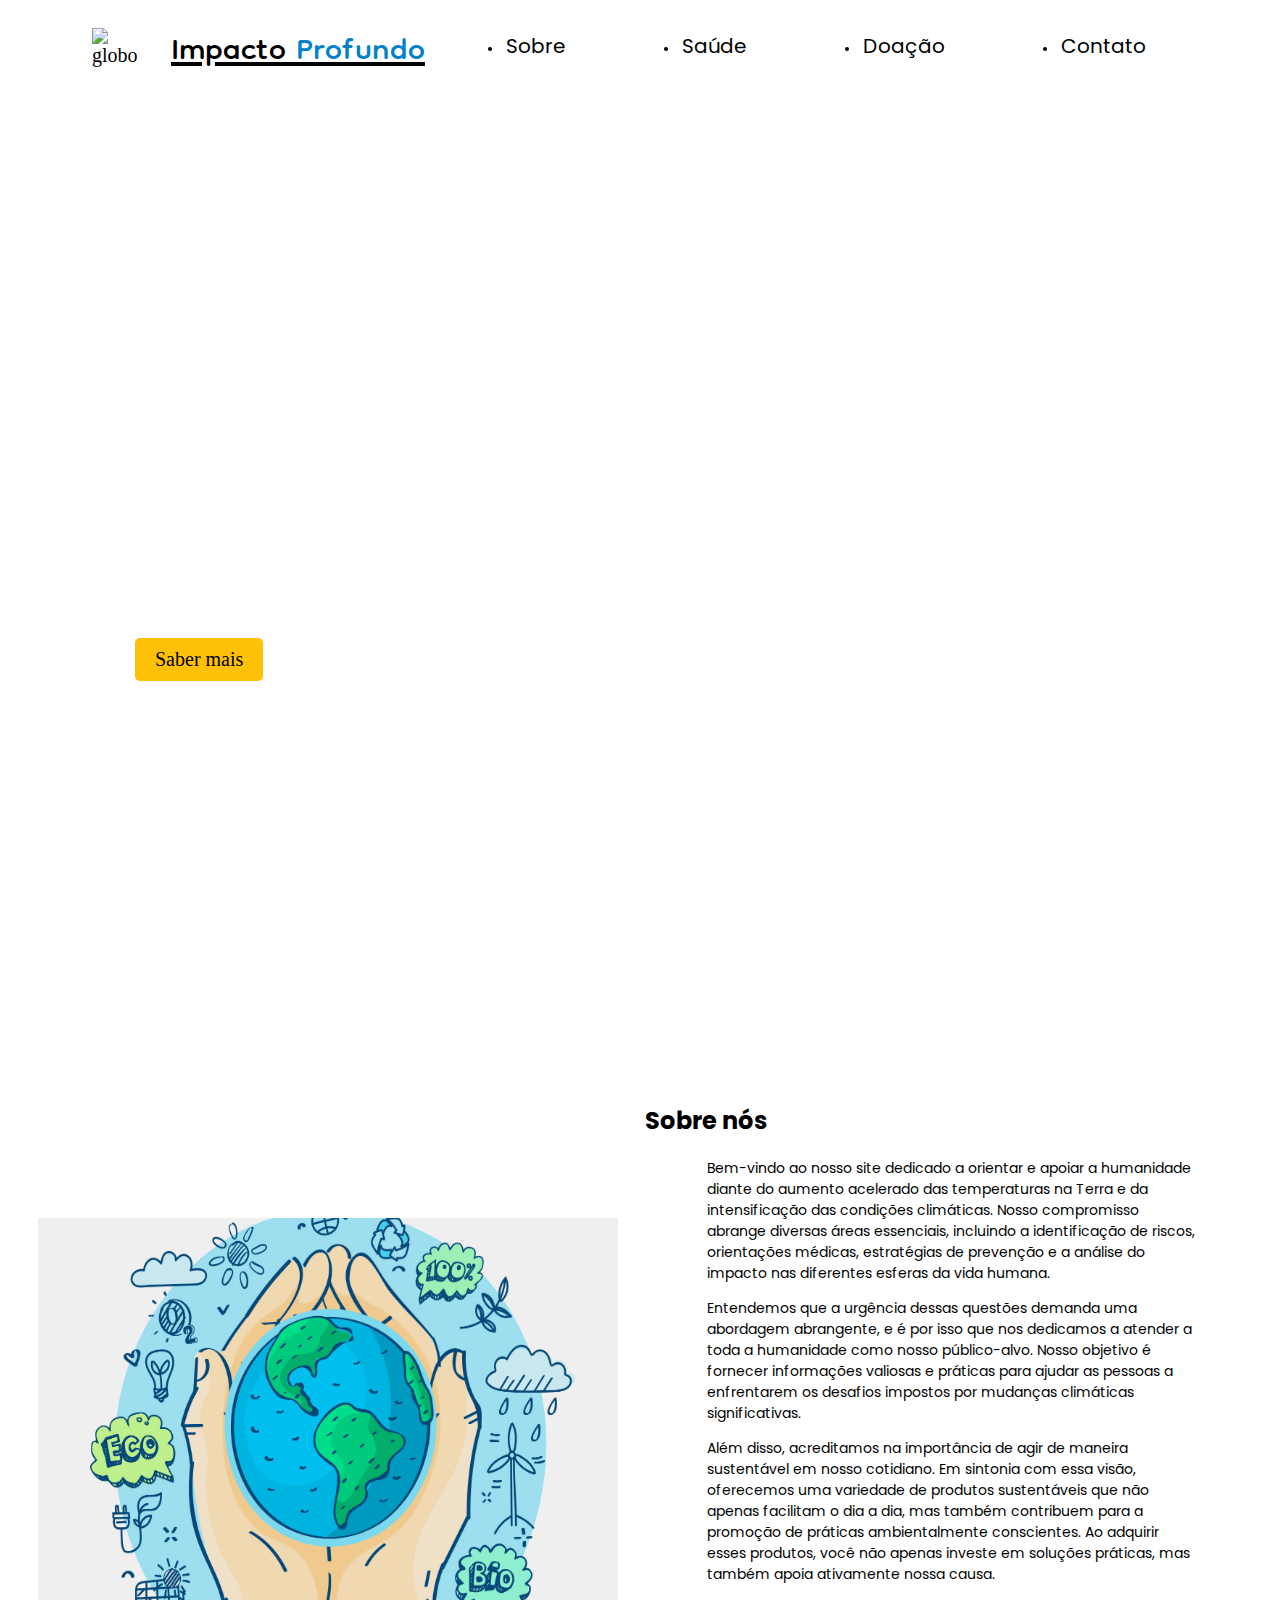
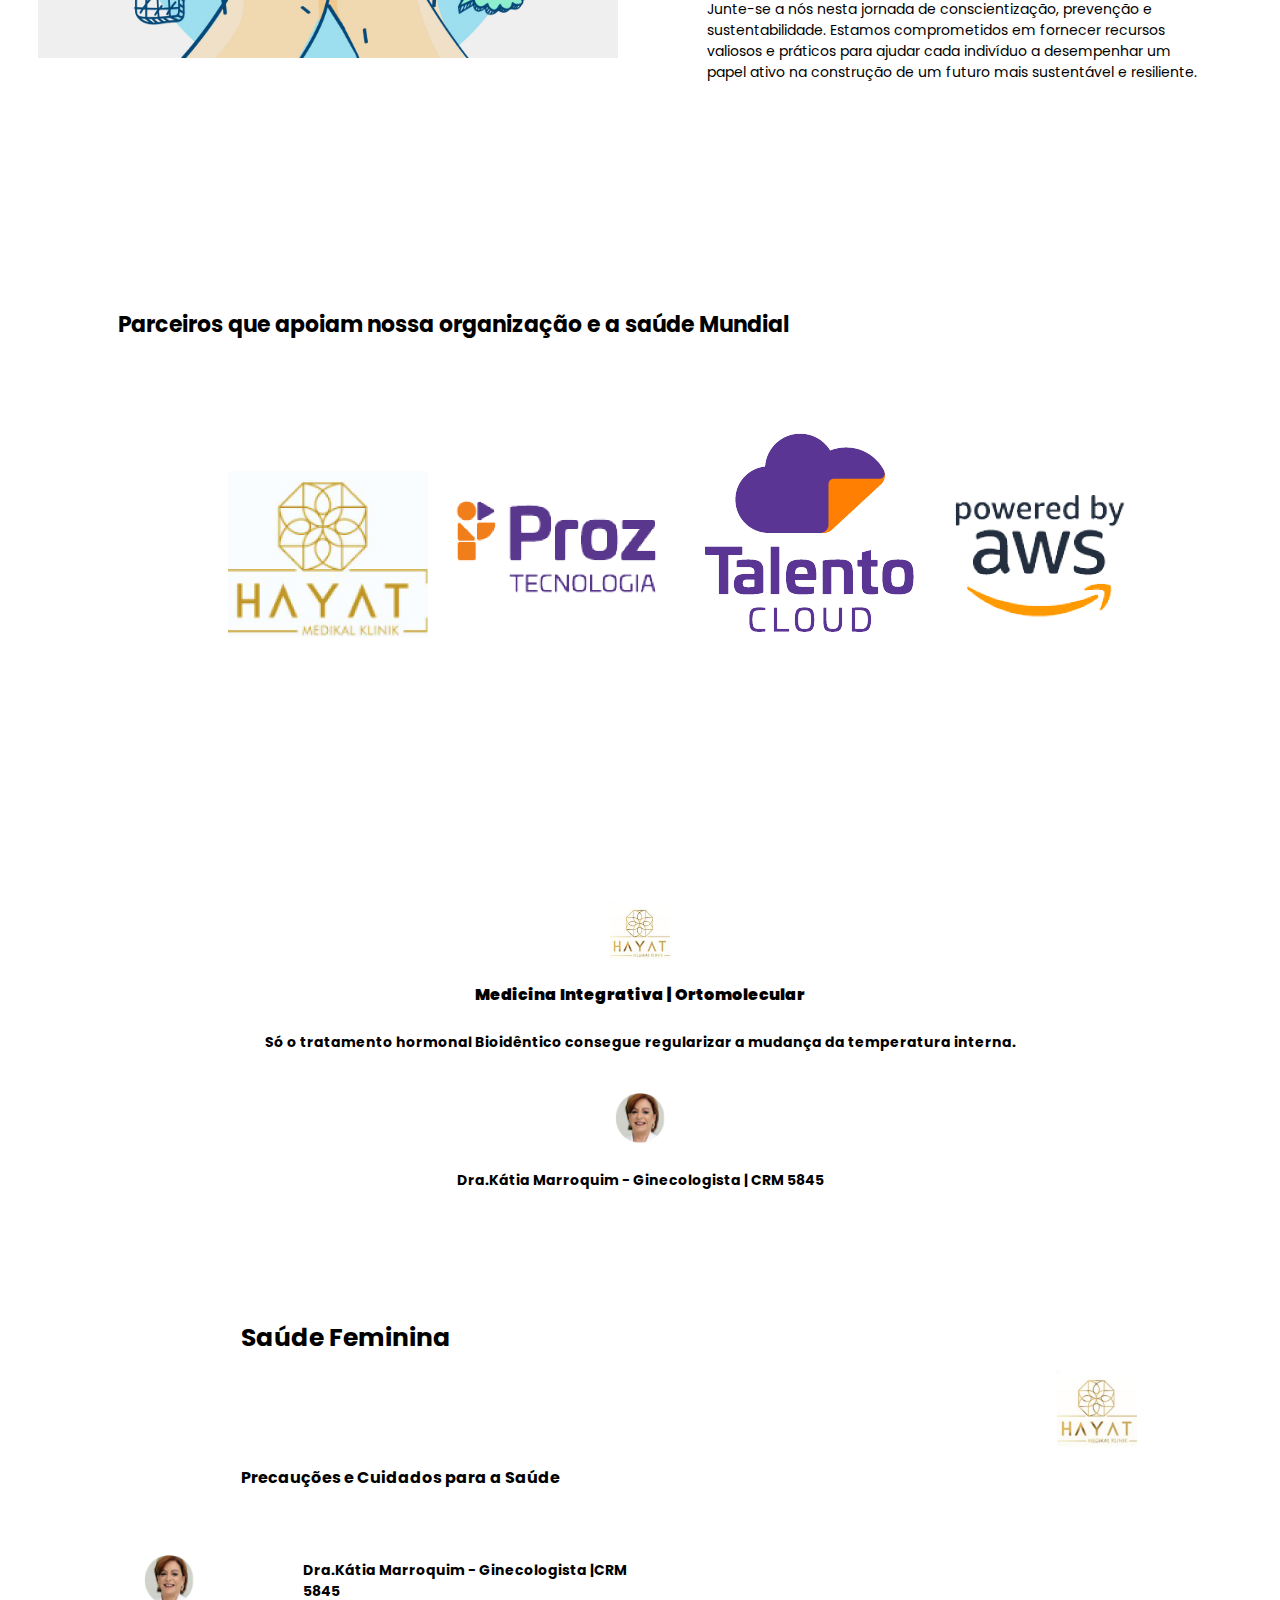
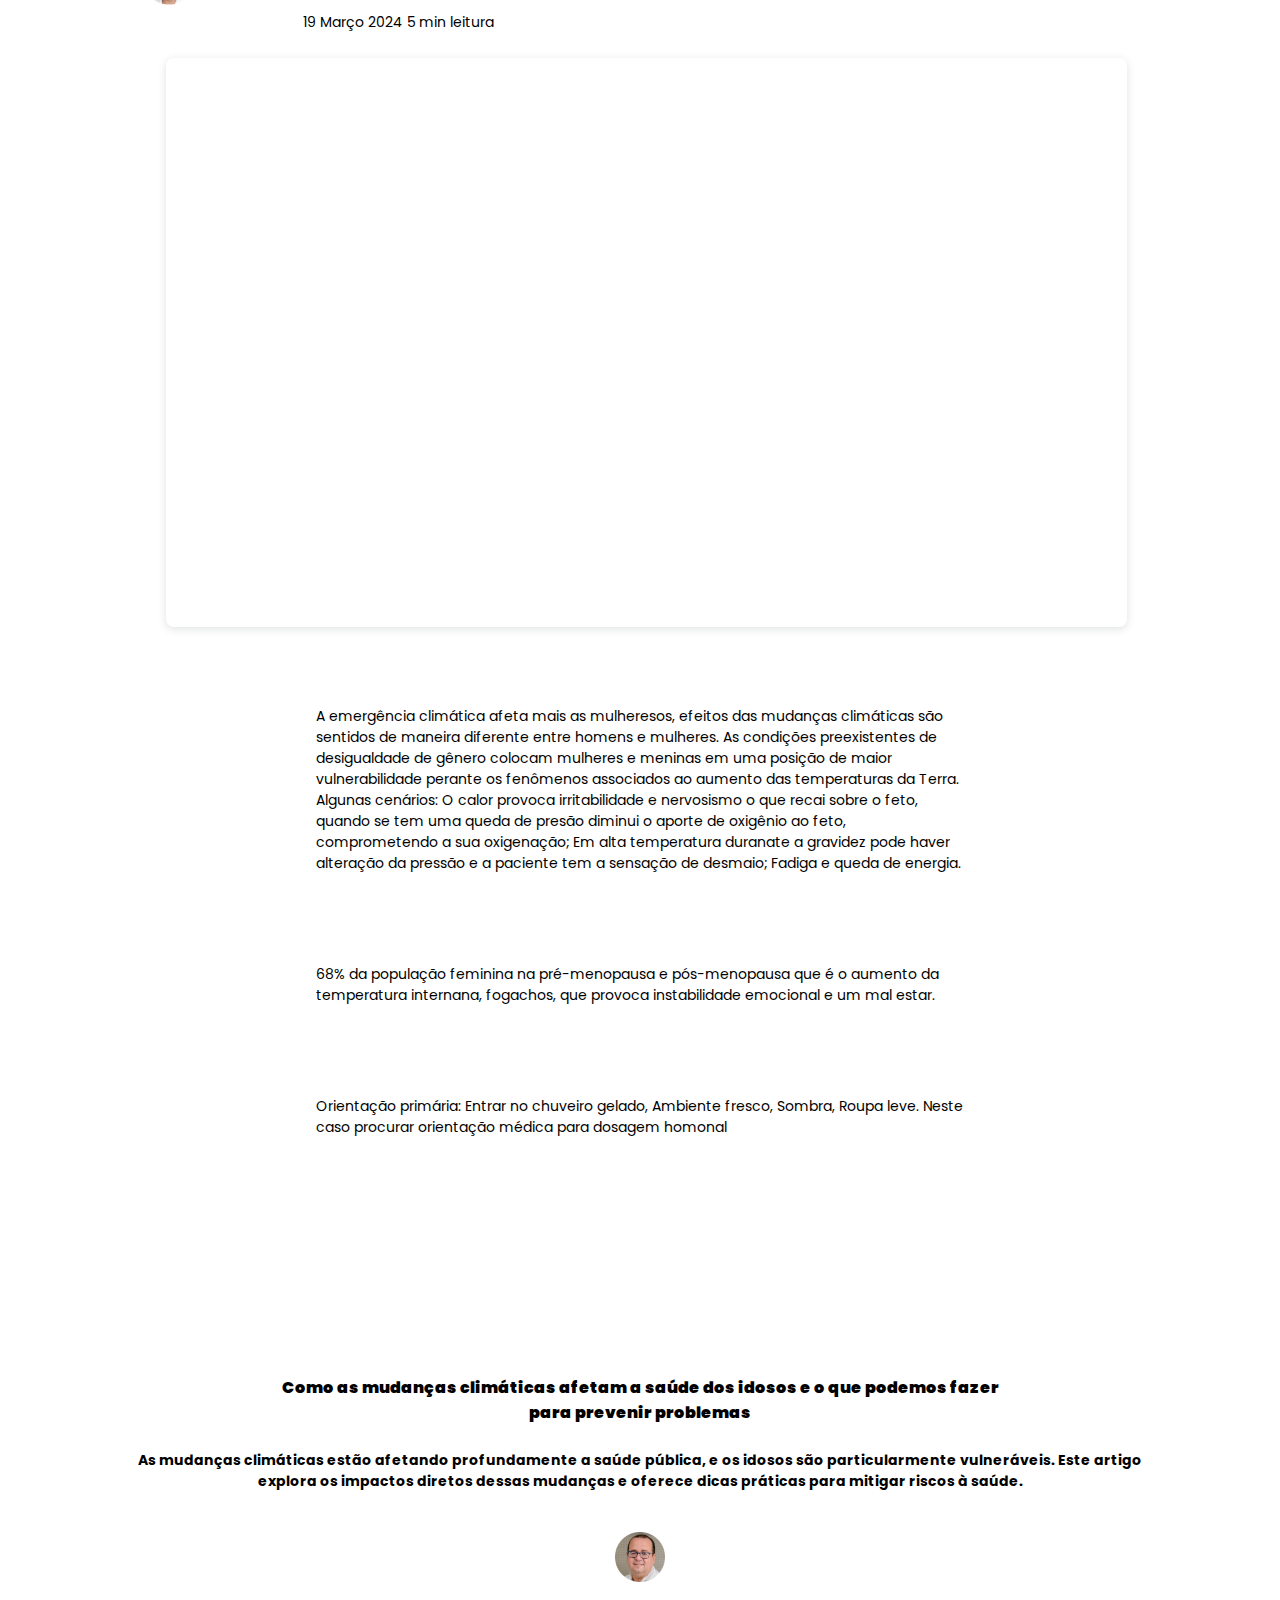
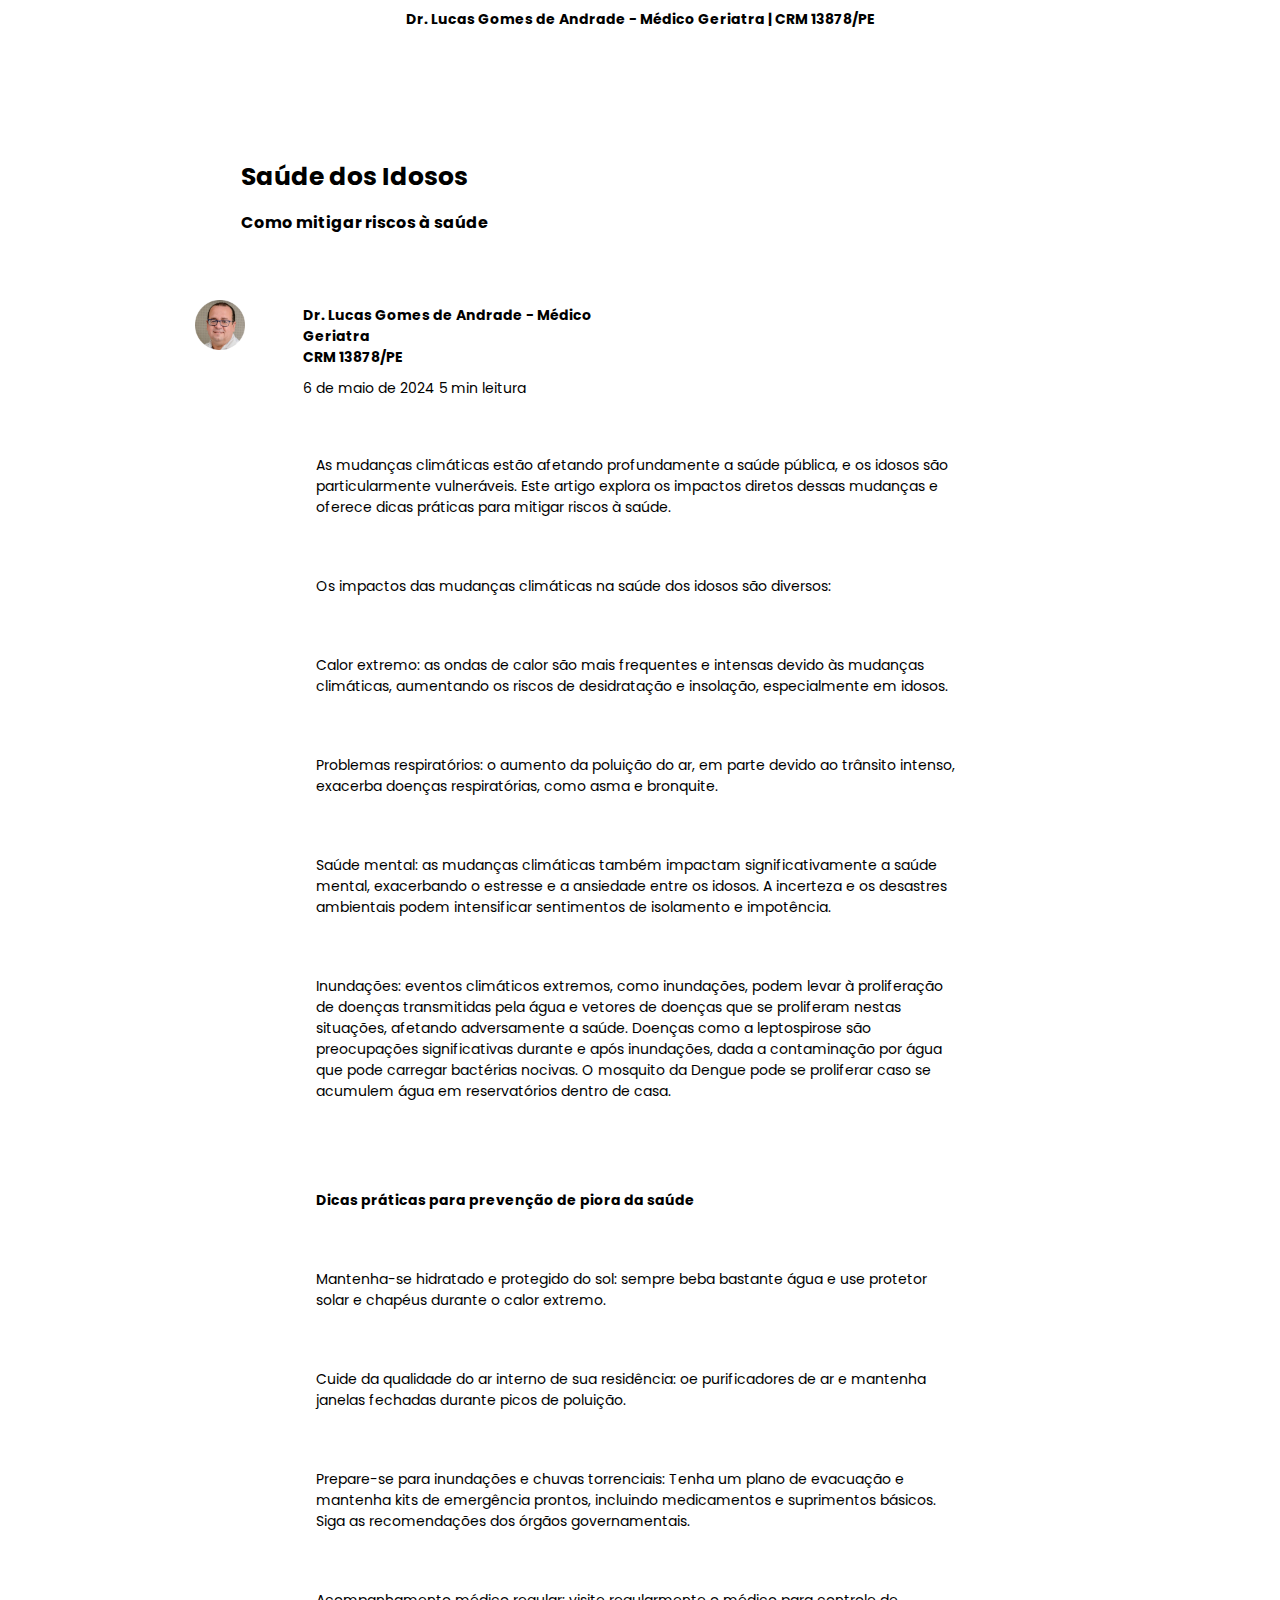
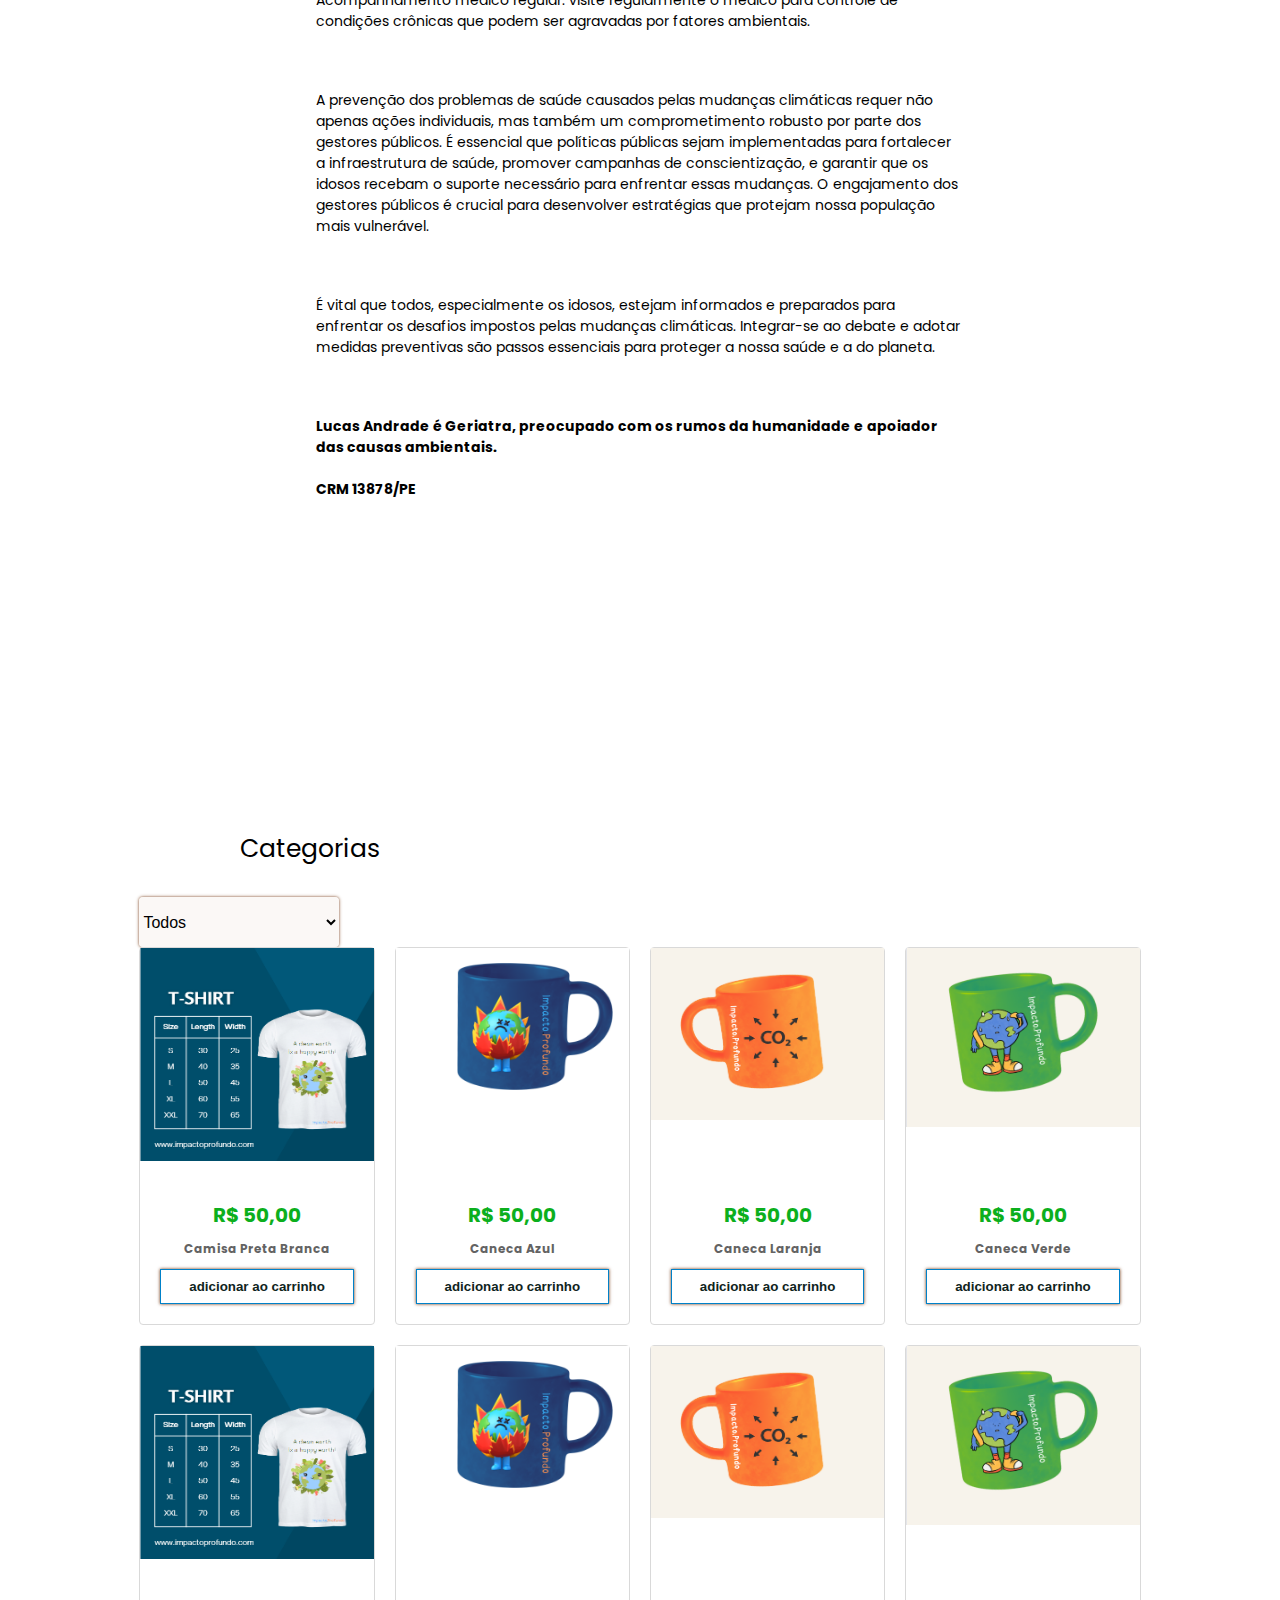
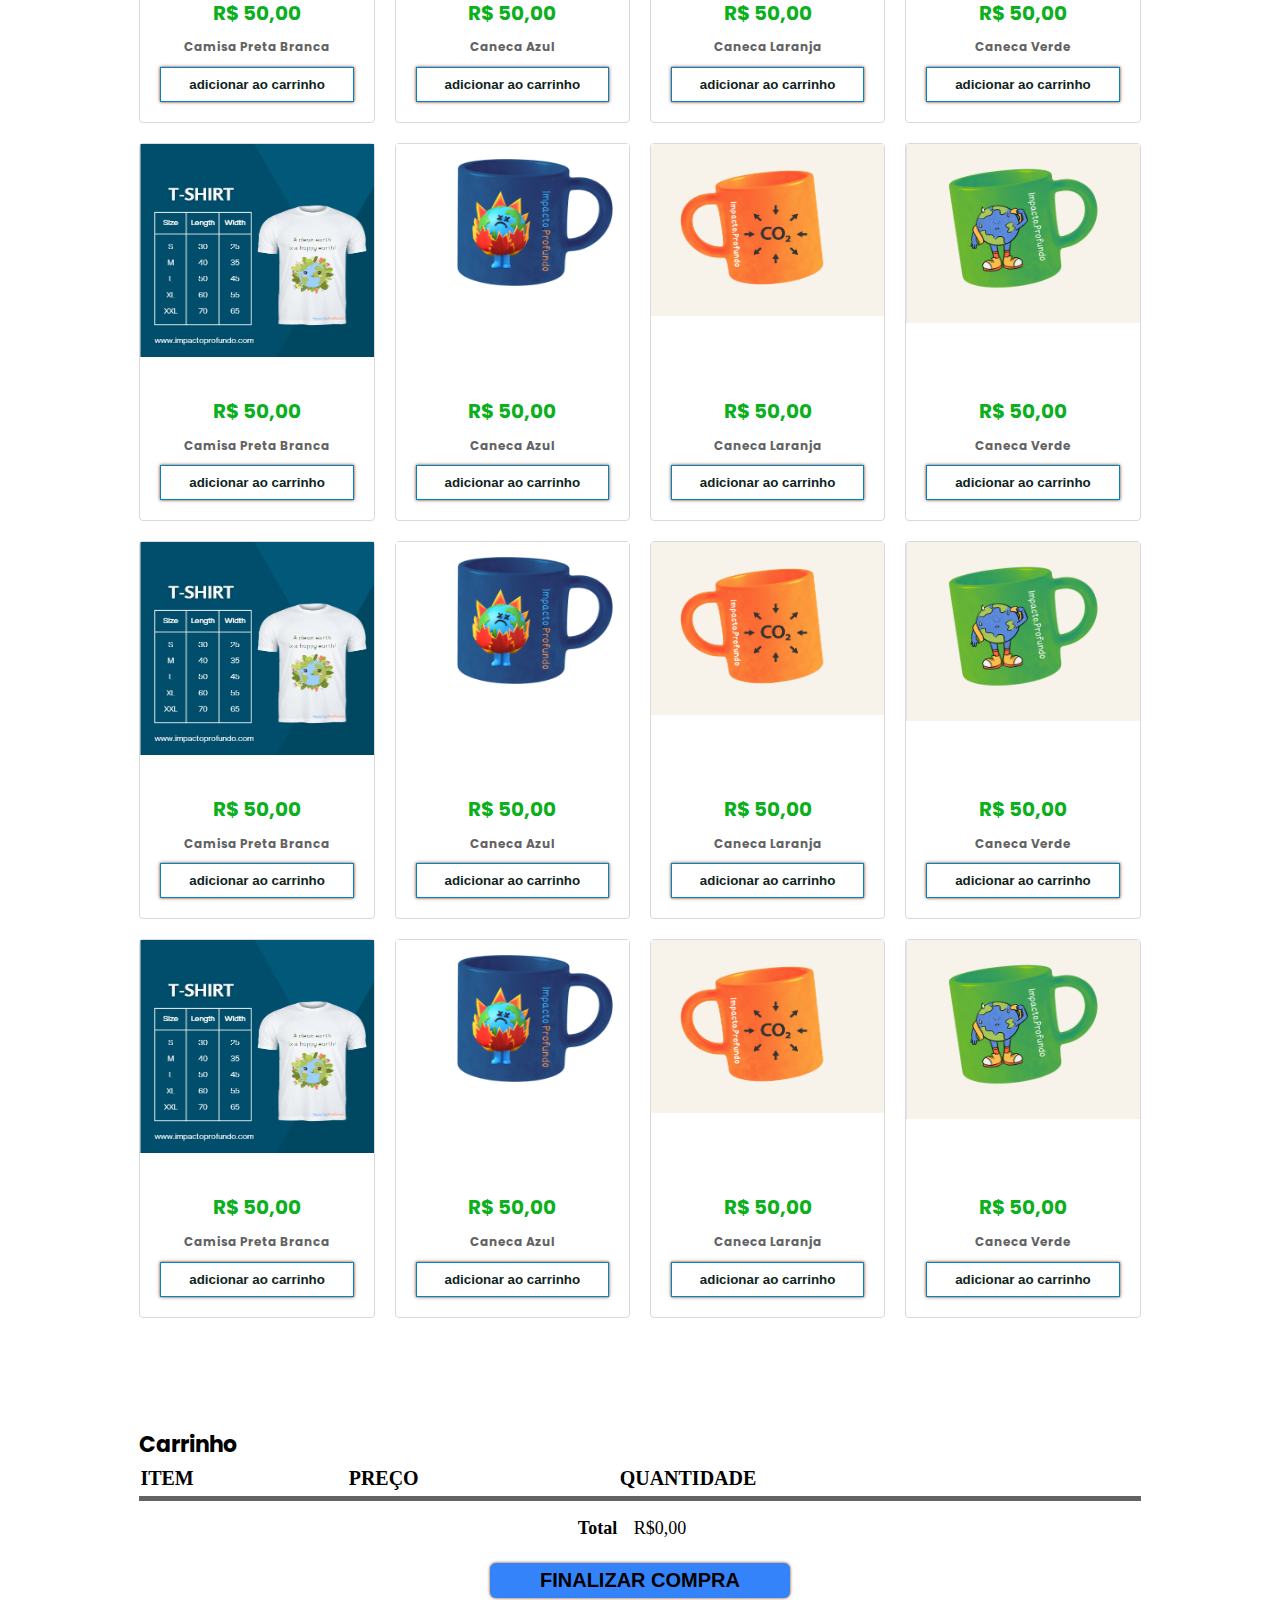
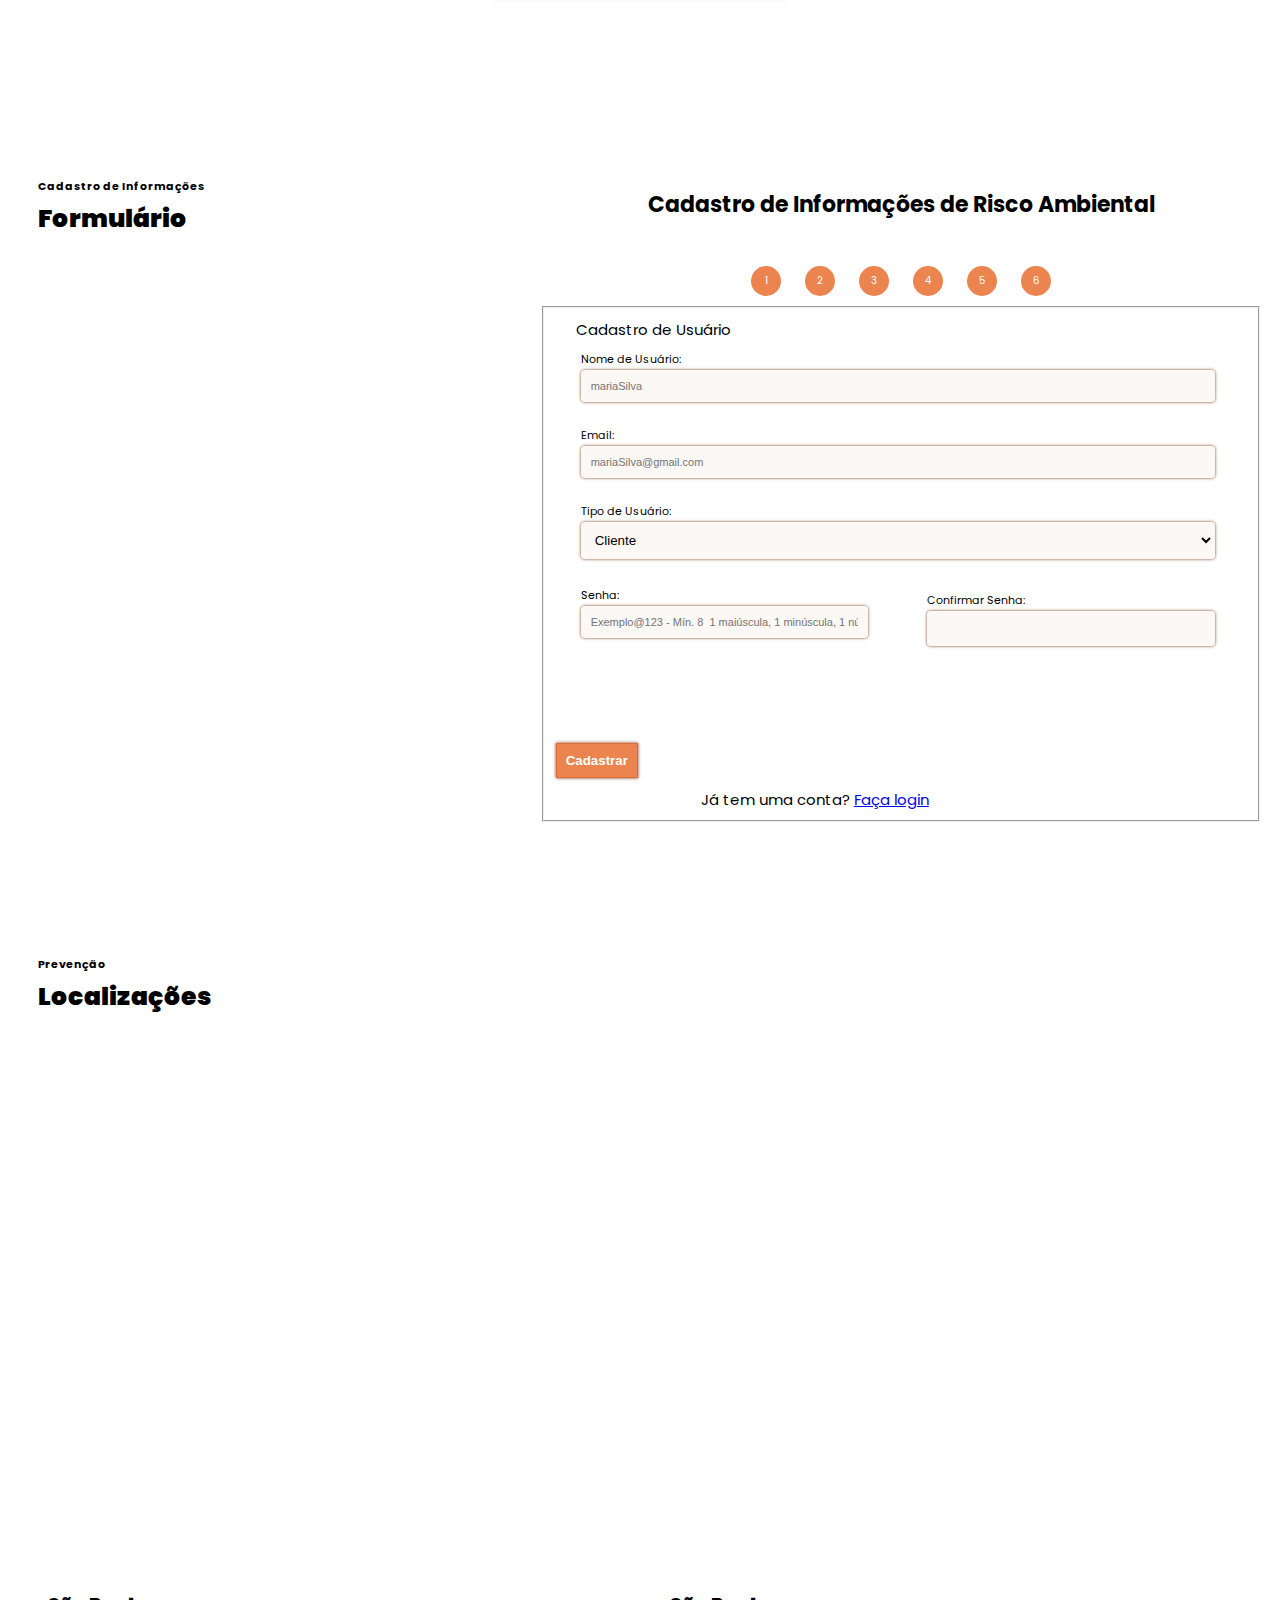
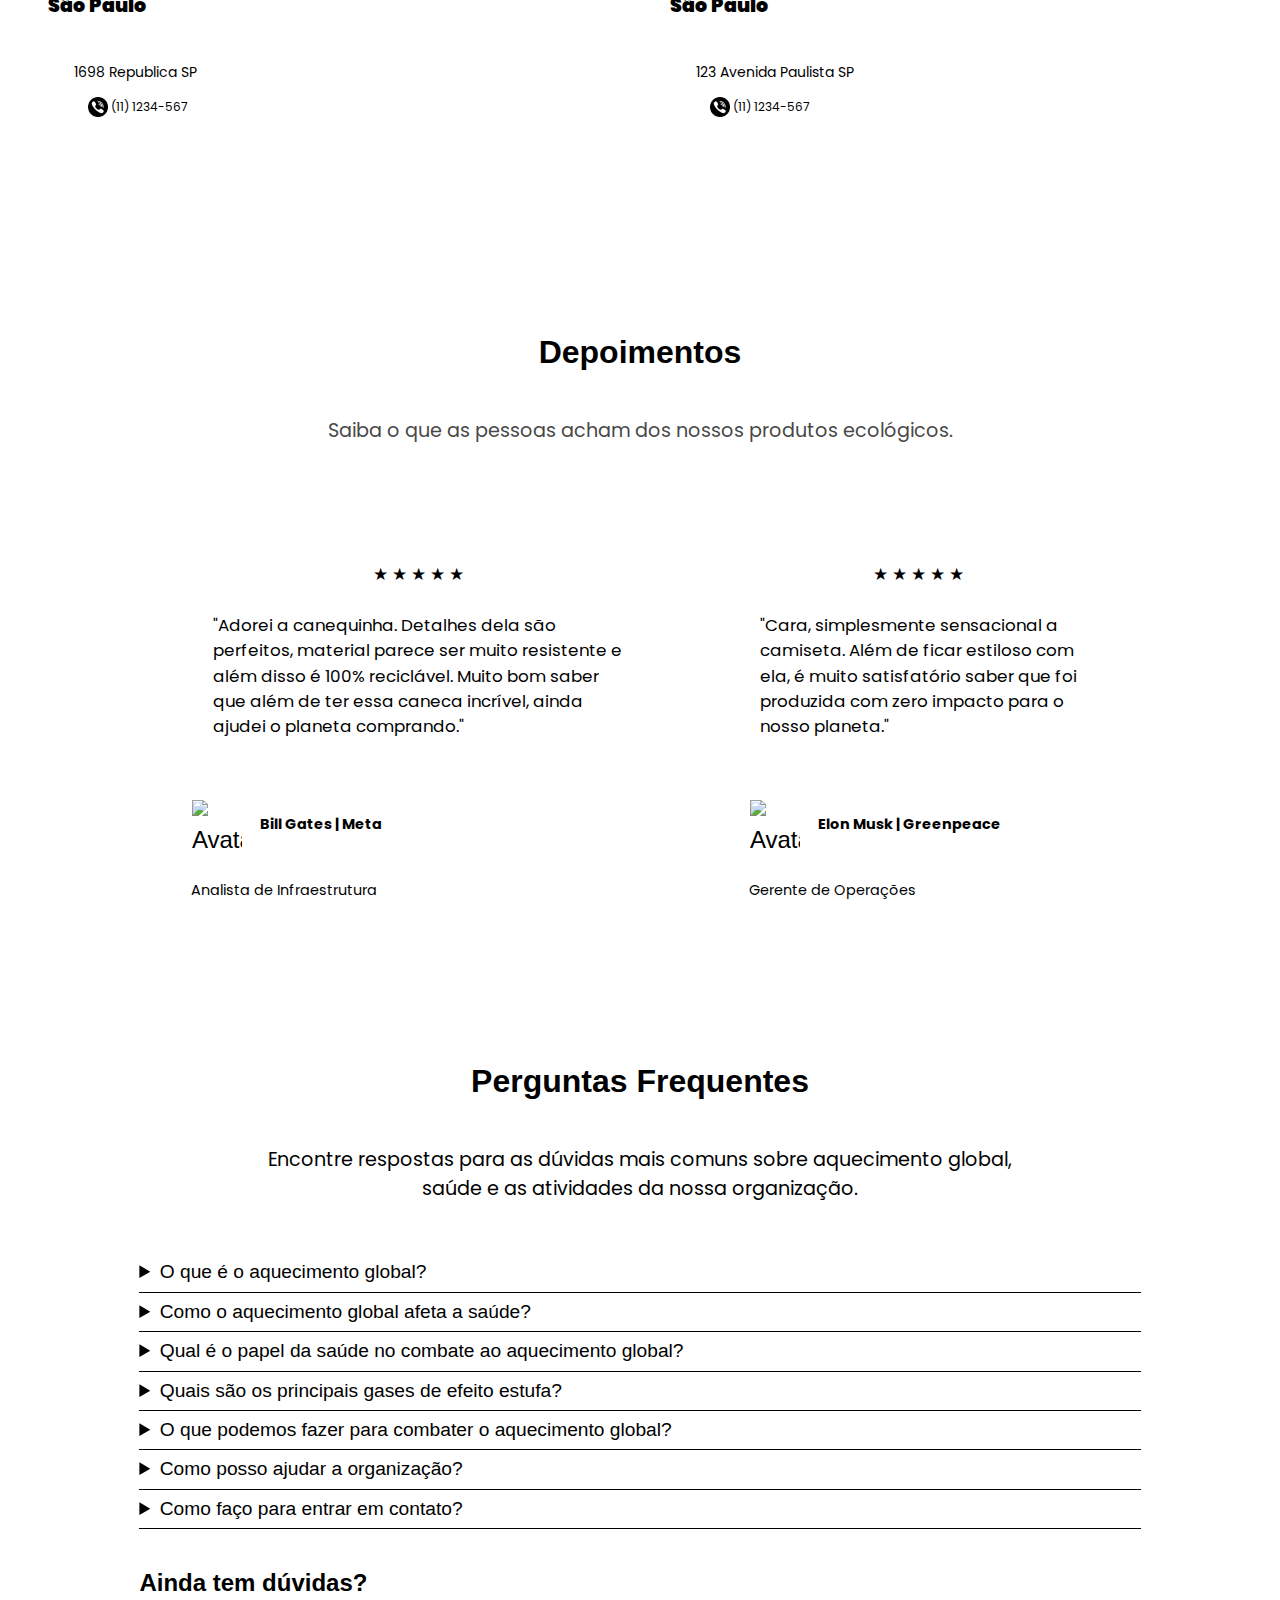
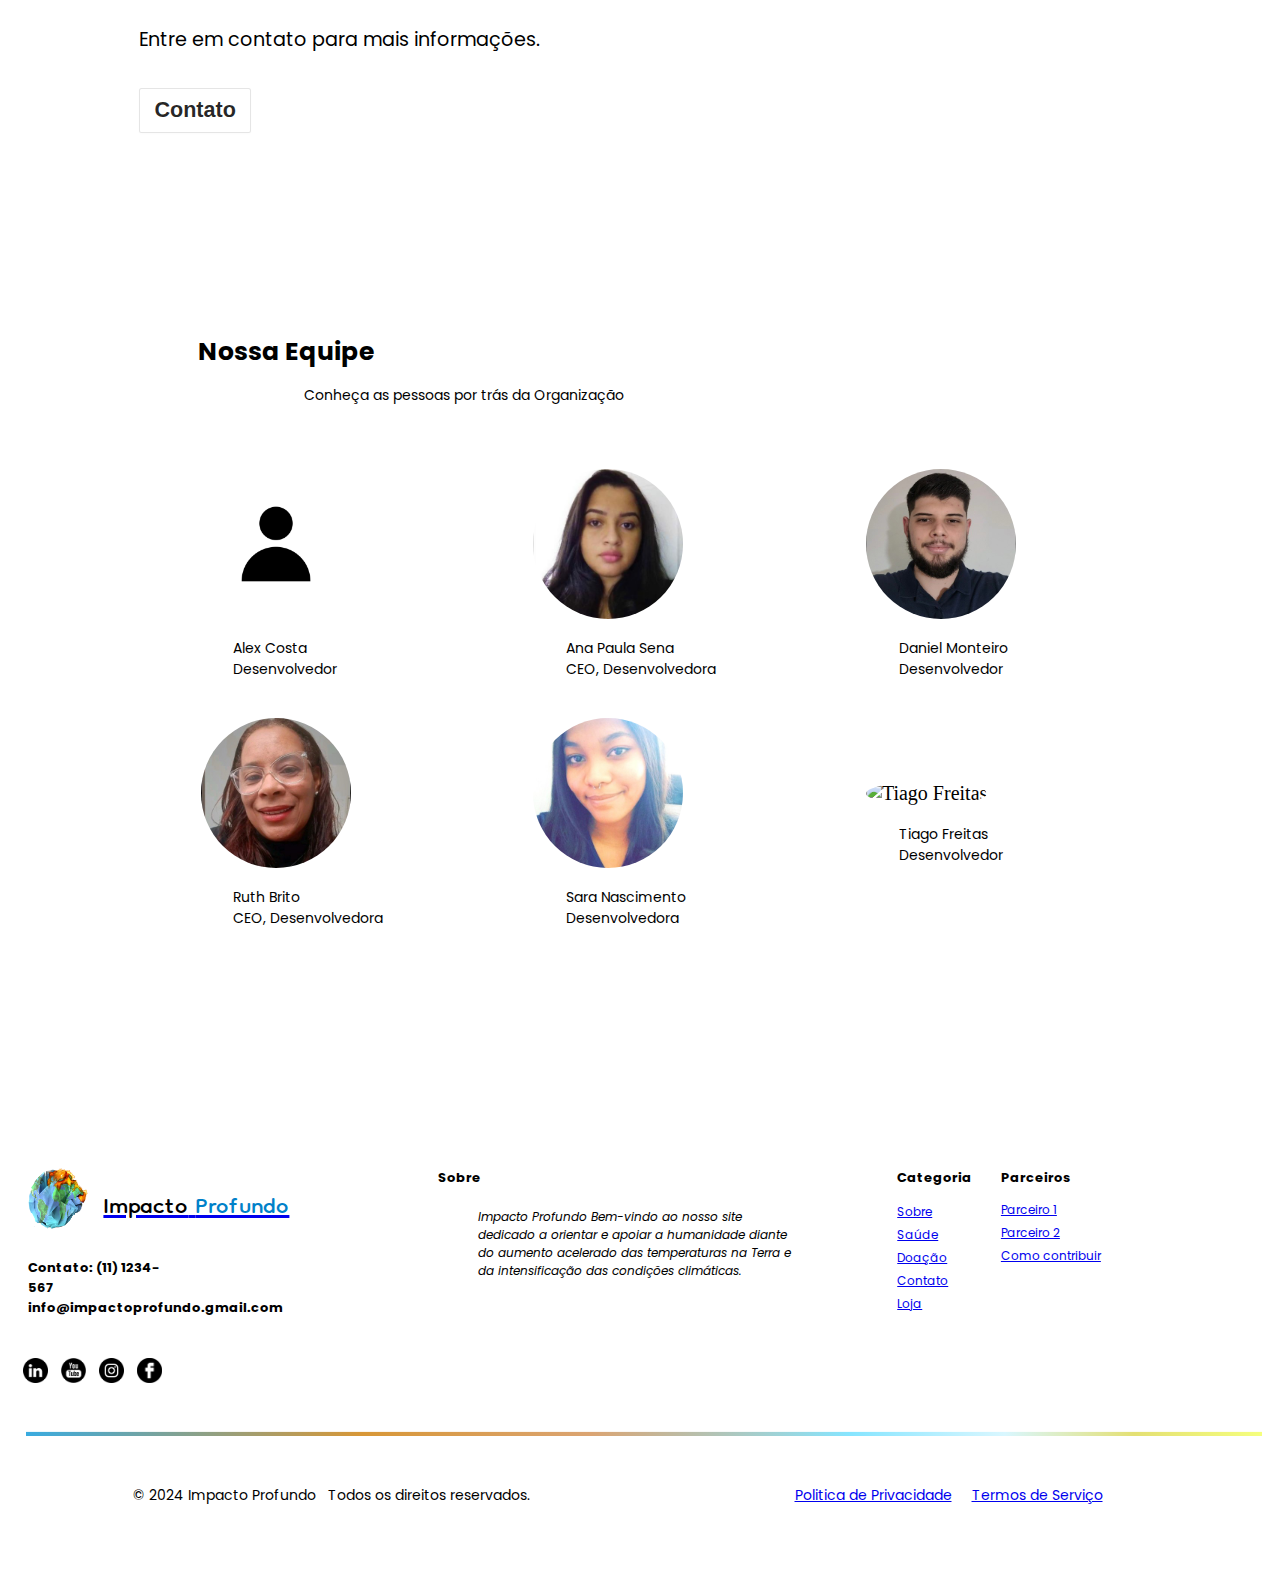
==== commit f88a10d3: "Adicionando o artigo do Dr. Lucas - Geriatra" ====
--- a/index.html
+++ b/index.html
@@ -310,7 +310,7 @@
                     </p>
                 </div>
                 <div class="texto_foto1">
-                    <p><strong>Só o tratamento hormonal Bioidêntico, consegue regularizar a mudanda da temperatura
+                    <p><strong>Só o tratamento hormonal Bioidêntico consegue regularizar a mudança da temperatura
                             interna.</strong></p>
                 </div>
 
@@ -436,6 +436,153 @@
                 </section>
             </section>
 
+            <section id="saude">
+                <!-- início frase -->
+
+                <div class="texto_foto1">
+                    <p><strong>
+                            <h4 style="text-align: center">Como as mudanças climáticas afetam a saúde dos idosos e o que podemos fazer 
+                                para prevenir problemas</h4>
+                        </strong>
+                    </p>
+                </div>
+                <div class="texto_foto1">
+                    <p style="text-align: center"><strong>As mudanças climáticas estão afetando profundamente a saúde pública, 
+                        e os idosos são particularmente vulneráveis. Este artigo explora os impactos 
+                        diretos dessas mudanças e oferece dicas práticas para mitigar riscos à saúde.</strong></p>
+                </div>
+
+                <div class="foto2">
+                    <img src="./assets/image/saude/especialista2.png" alt="fotoPerfil" width="50" height="50">
+                </div>
+
+                <div class="texto_foto2">
+                    <p><strong>Dr. Lucas Gomes de Andrade - Médico Geriatra | CRM 13878/PE
+                        </strong>
+                    </p>
+                </div>
+
+                <!-- Fim frase -->
+
+                <section class="article1">
+                    <div class="foto3">
+                        <img src="./assets/image/saude/Logo.png" alt="">
+                    </div>
+
+                    <div class="menu-artigo" width="50%">
+                        <h1>Saúde dos Idosos</h1>
+                        <h4>Como mitigar riscos à saúde</h4>
+
+                    </div>
+
+                    <section>
+                        <div class="col-8">
+                            <div class="col-2">
+
+                                <div class="foto5" width="10%" style="justify-content: right;">
+                                    <img src="./assets/image/saude/especialista2.png" alt="fotoPerfil" width="50px"
+                                        height="50px">
+                                </div>
+                            </div>
+                            <div class="col-8">
+
+                                <div class="texto_foto5" width="10%">
+                                    <p><strong>Dr. Lucas Gomes de Andrade - Médico Geriatra
+                                        <br>CRM 13878/PE
+                                        </strong></p>
+                                </div>
+                                <div class="texto_foto5">
+                                    <p>6 de maio de 2024 5 min leitura</p>
+                                </div>
+                            </div>
+
+                        </div>
+                        <!-- Redes Sociais -->
+
+                        <!-- INSTAGRAM
+                        <div class="col-4 right">
+                        <a href="#"><img src="./assets/image/footer/instagram_black.png" class="icon" width="30px"
+                            alt="Instagram"></a>
+                    </div> -->
+
+                    </section>
+                    <br>
+                    <br>
+
+                    <div>
+
+                        <section class="article-texto">
+                            <p>
+                                As mudanças climáticas estão afetando profundamente a saúde pública, e os 
+                                idosos são particularmente vulneráveis. Este artigo explora os impactos diretos dessas 
+                                mudanças e oferece dicas práticas para mitigar riscos à saúde.
+                            </p><br>
+                            <p>
+                                Os impactos das mudanças climáticas na saúde dos idosos são diversos:
+                            </p><br>
+                            <p>
+                                Calor extremo: as ondas de calor são mais frequentes e intensas devido às mudanças 
+                                climáticas, aumentando os riscos de desidratação e insolação, especialmente em idosos.
+                            </p><br>
+                            <p>
+                                Problemas respiratórios: o aumento da poluição do ar, em parte devido ao trânsito intenso, 
+                                exacerba doenças respiratórias, como asma e bronquite.
+                            </p><br>
+                            <p>
+                                Saúde mental: as mudanças climáticas também impactam significativamente a saúde mental, exacerbando o 
+                                estresse e a ansiedade entre os idosos. 
+                                A incerteza e os desastres ambientais podem intensificar sentimentos de isolamento e impotência.
+                            </p><br>
+                            <p>
+                                Inundações: eventos climáticos extremos, como inundações, podem levar à proliferação de doenças 
+                                transmitidas pela água e vetores de doenças que se proliferam nestas situações, afetando adversamente a saúde. 
+                                Doenças como a leptospirose são preocupações significativas durante e após inundações, dada a contaminação por 
+                                água que pode carregar bactérias nocivas.
+                                O mosquito da Dengue pode se proliferar caso se acumulem água em reservatórios dentro de casa.
+                            </p>
+                            <br>
+                            <br>
+                            <p>
+                                <strong>Dicas práticas para prevenção de piora da saúde</strong>
+                            </p>
+                            <br>
+                            <p>
+                                Mantenha-se hidratado e protegido do sol: sempre beba bastante água e use protetor solar e chapéus 
+                                durante o calor extremo.
+                            </p><br>
+                            <p>
+                                Cuide da qualidade do ar interno de sua residência: oe purificadores de ar e mantenha janelas fechadas 
+                                durante picos de poluição.
+                            </p><br>
+                            <p>
+                                Prepare-se para inundações e chuvas torrenciais: Tenha um plano de evacuação e mantenha kits de 
+                                emergência prontos, incluindo 
+                                medicamentos e suprimentos básicos. Siga as recomendações dos órgãos governamentais.
+                            </p><br>
+                            <p>
+                                Acompanhamento médico regular: visite regularmente o médico para controle de condições 
+                                crônicas que podem ser agravadas por fatores ambientais.
+                            </p><br>
+                            <p>
+                                A prevenção dos problemas de saúde causados pelas mudanças climáticas requer não apenas ações individuais, mas também um 
+                                comprometimento robusto por parte dos gestores públicos. É essencial que políticas públicas sejam implementadas para 
+                                fortalecer a infraestrutura de saúde, promover campanhas de conscientização, e garantir que os idosos recebam o suporte 
+                                necessário para enfrentar essas mudanças. O engajamento dos gestores públicos é crucial para desenvolver estratégias que 
+                                protejam nossa população mais vulnerável.
+                            </p><br>
+                            <p>
+                                É vital que todos, especialmente os idosos, estejam informados e preparados para enfrentar os desafios impostos pelas mudanças
+                                climáticas. Integrar-se ao debate e adotar medidas preventivas são passos essenciais para proteger a nossa saúde e a do planeta.
+                            </p><br>
+                            <p><strong>
+                                Lucas Andrade é Geriatra, preocupado com os rumos da humanidade e apoiador das causas ambientais.
+                                <br><br>CRM 13878/PE
+                            </strong></p>
+                        </section>
+                    </div>
+                </section>
+            </section>
+
 
             <!--    -->
 
@@ -1037,9 +1184,9 @@
                                                                             name="aceitarPoliticas"
                                                                             value="aceitarPoliticas">
                                                                         <label for="aceitarPoliticas">
-                                                                            Eu li e concordo com as
-                                                                            políticas de
-                                                                            privacidade
+                                                                            Desejo compartilhar meus dados
+                                                                            para fins de contribuição no
+                                                                            combate às mudanças climáticas.
                                                                     </div></label>
                                                                 </div>
                                                             </div>
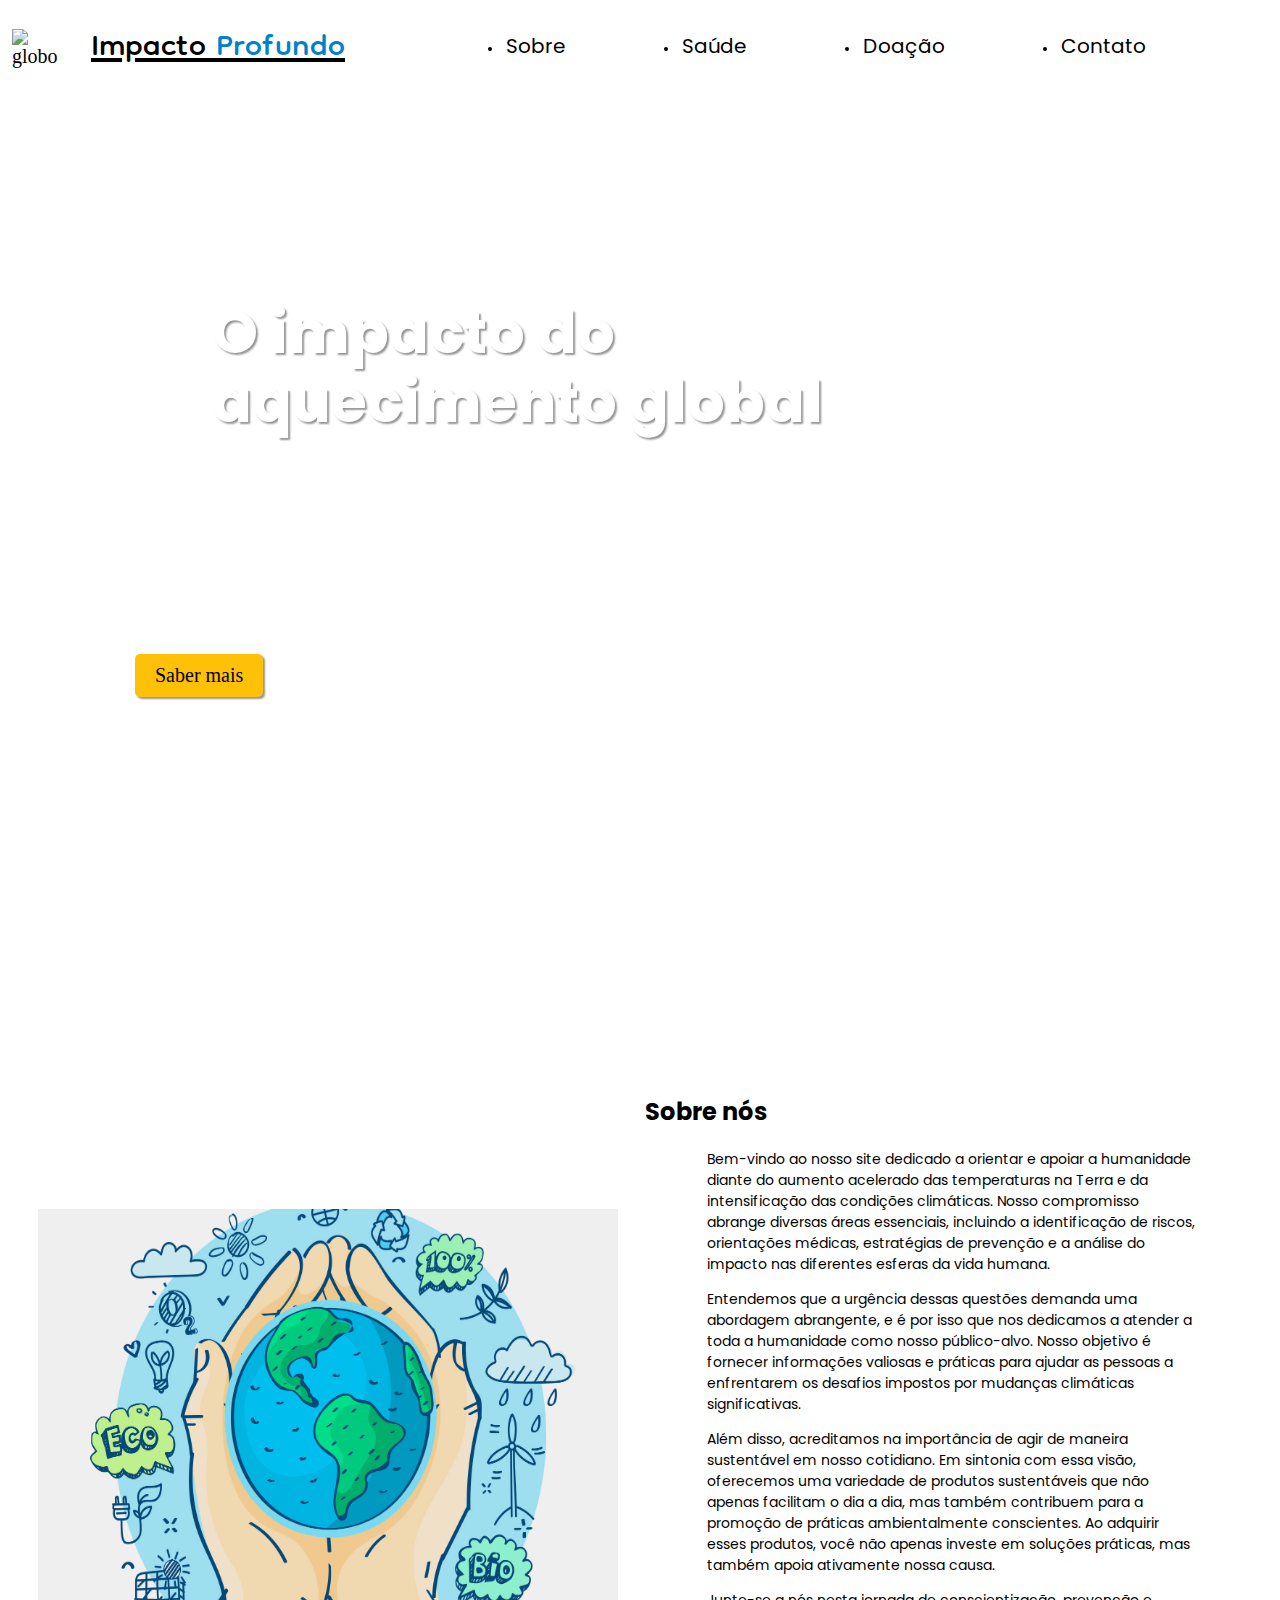
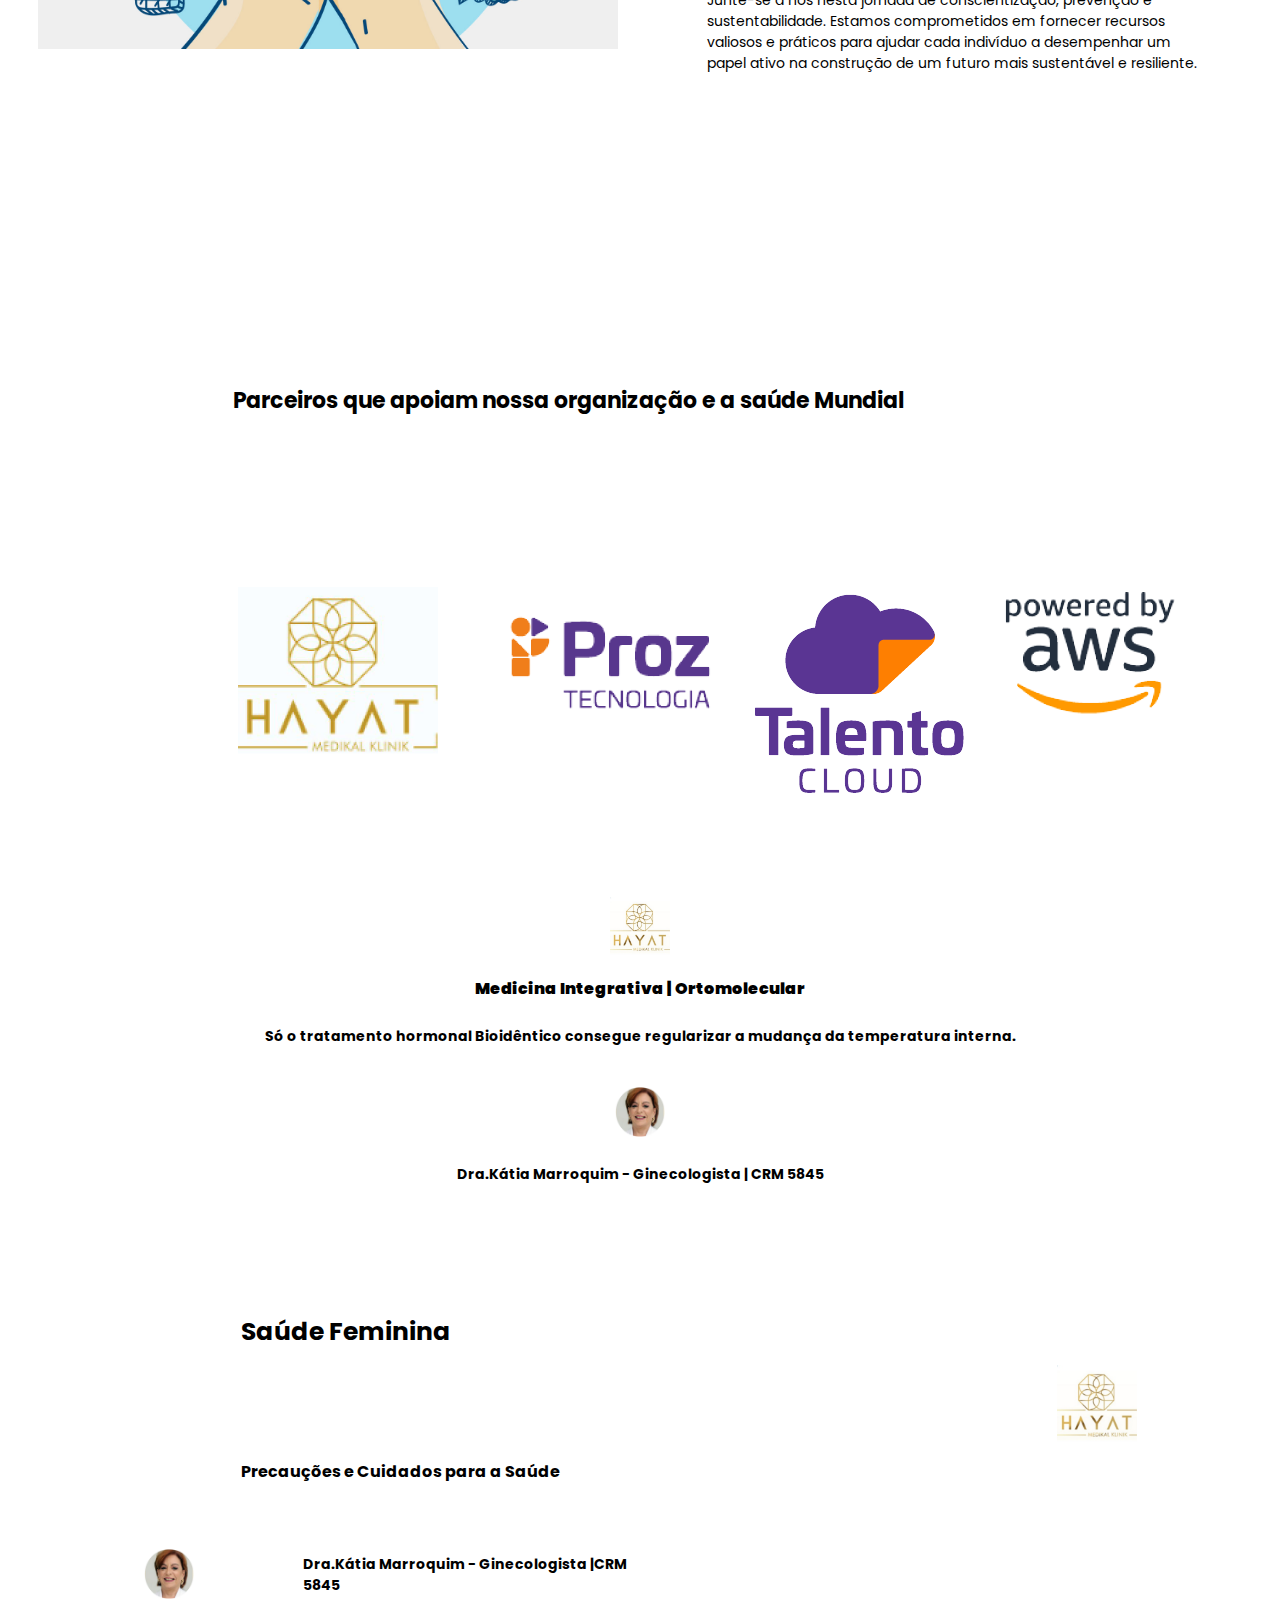
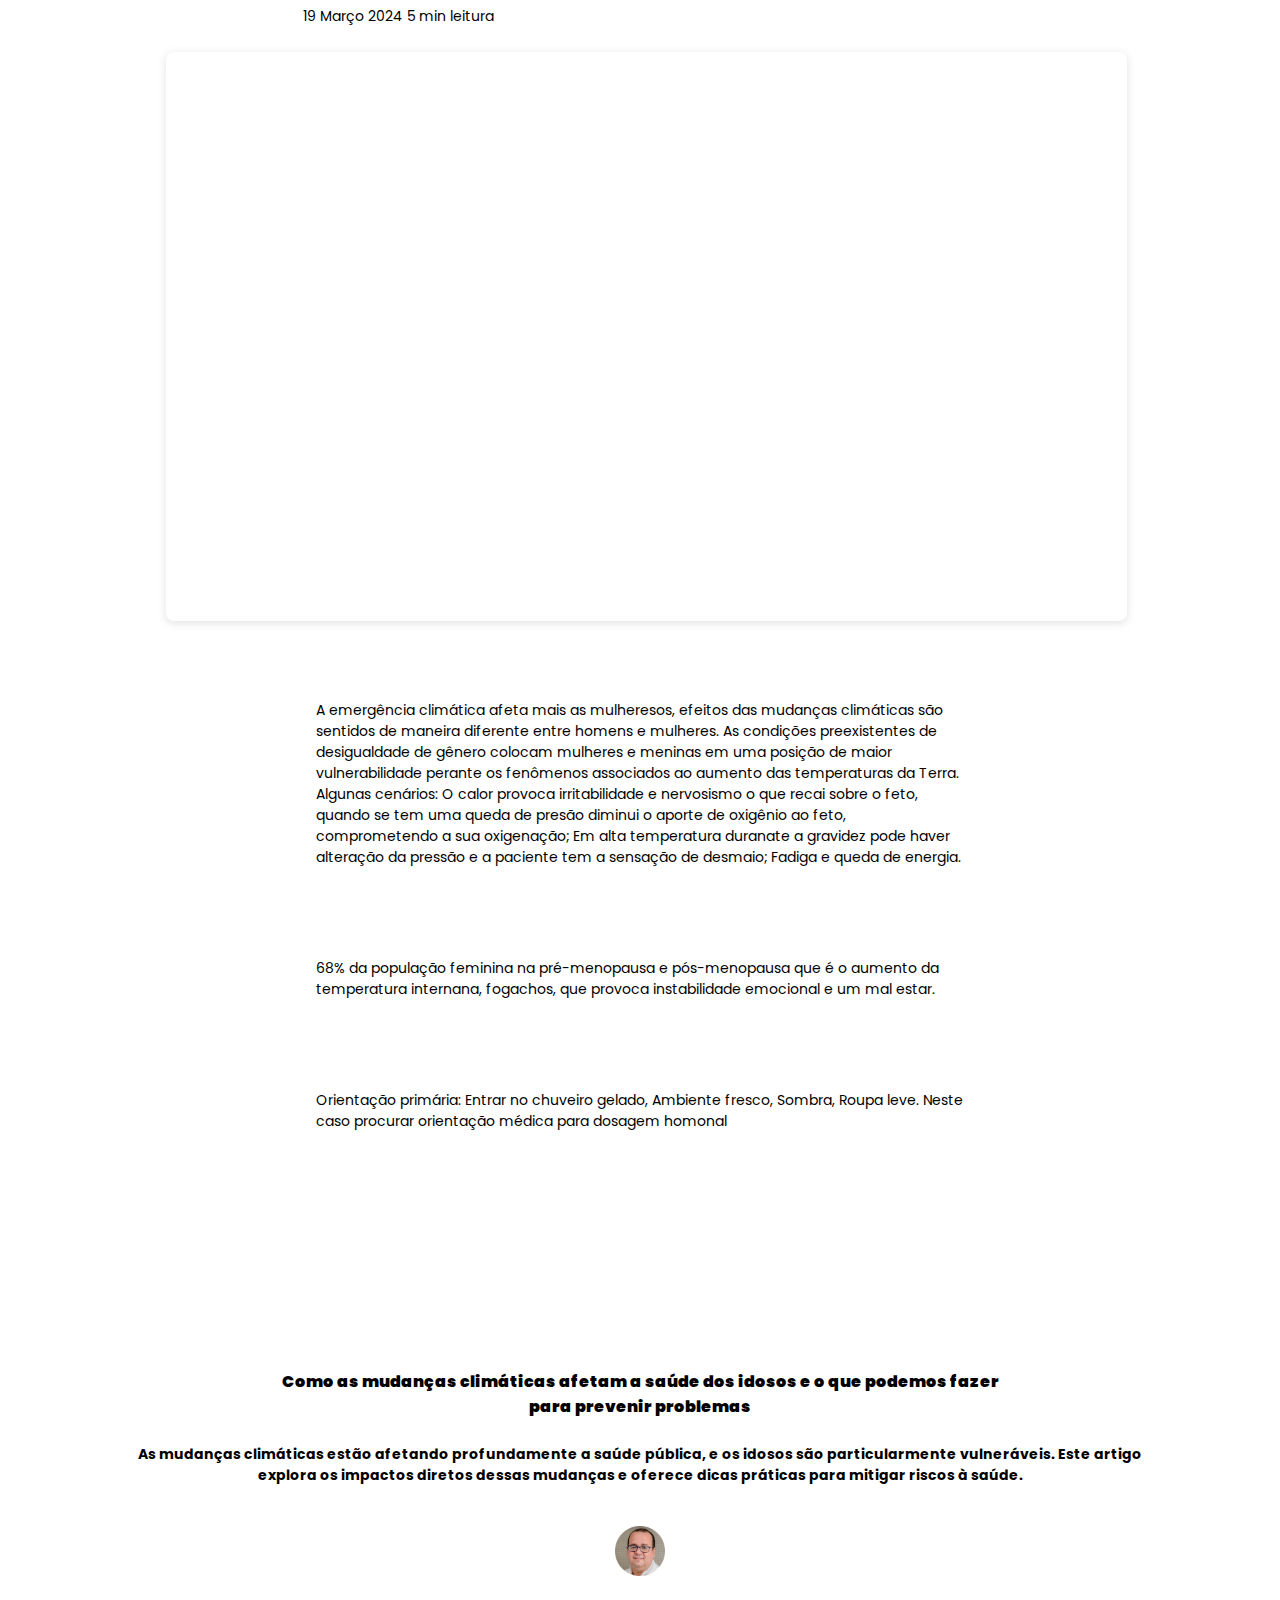
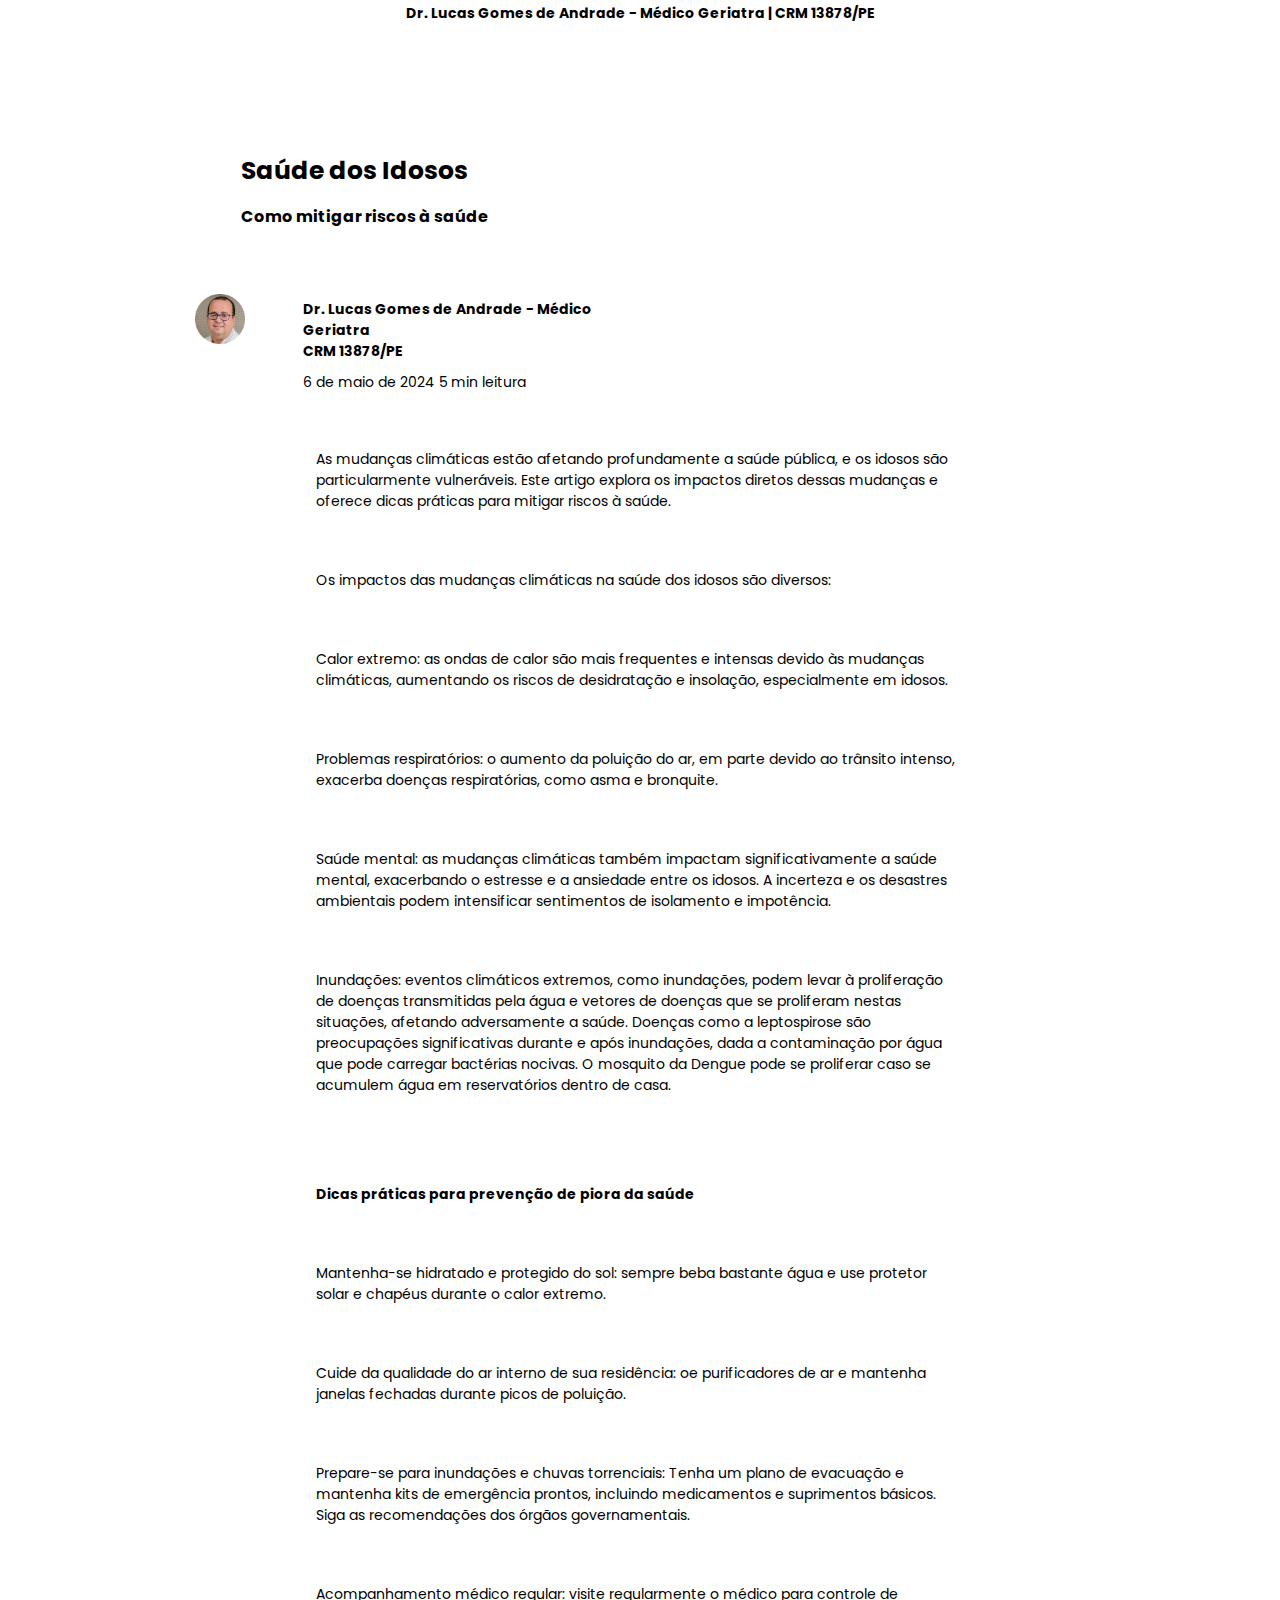
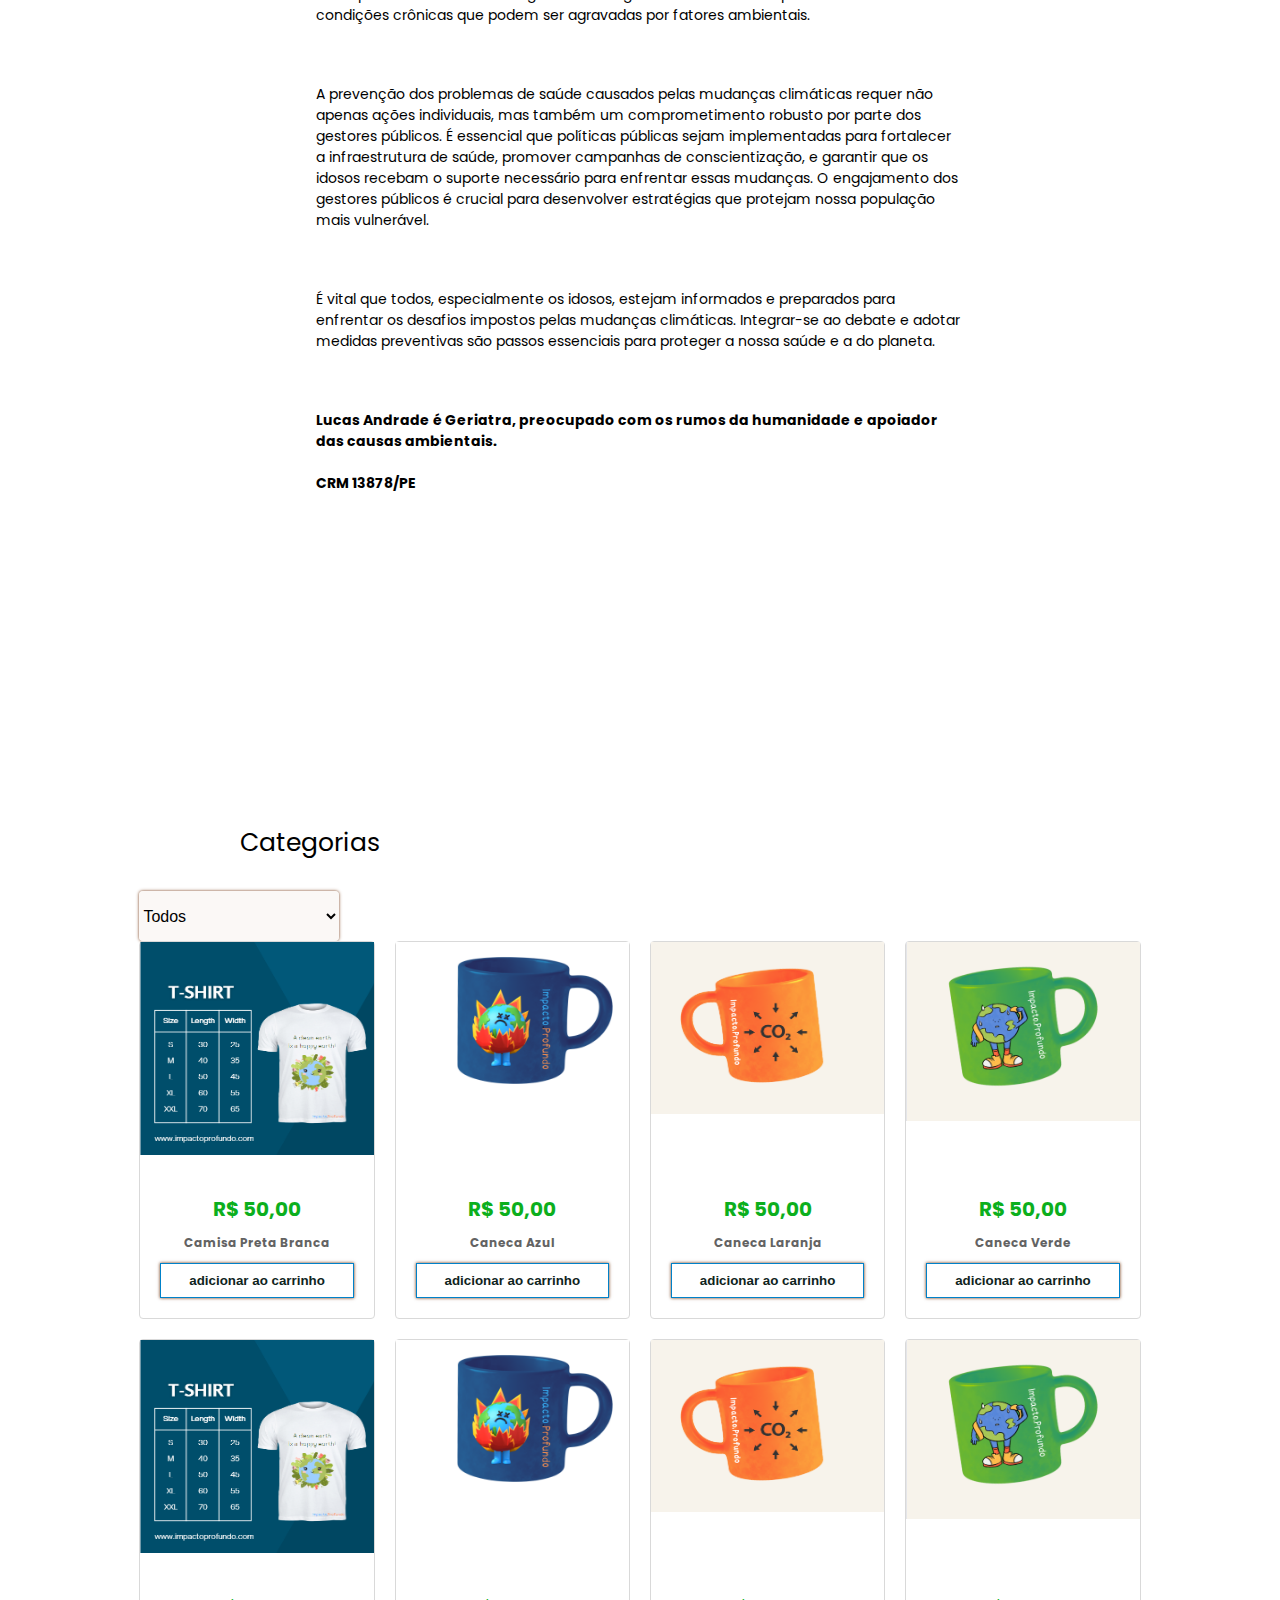
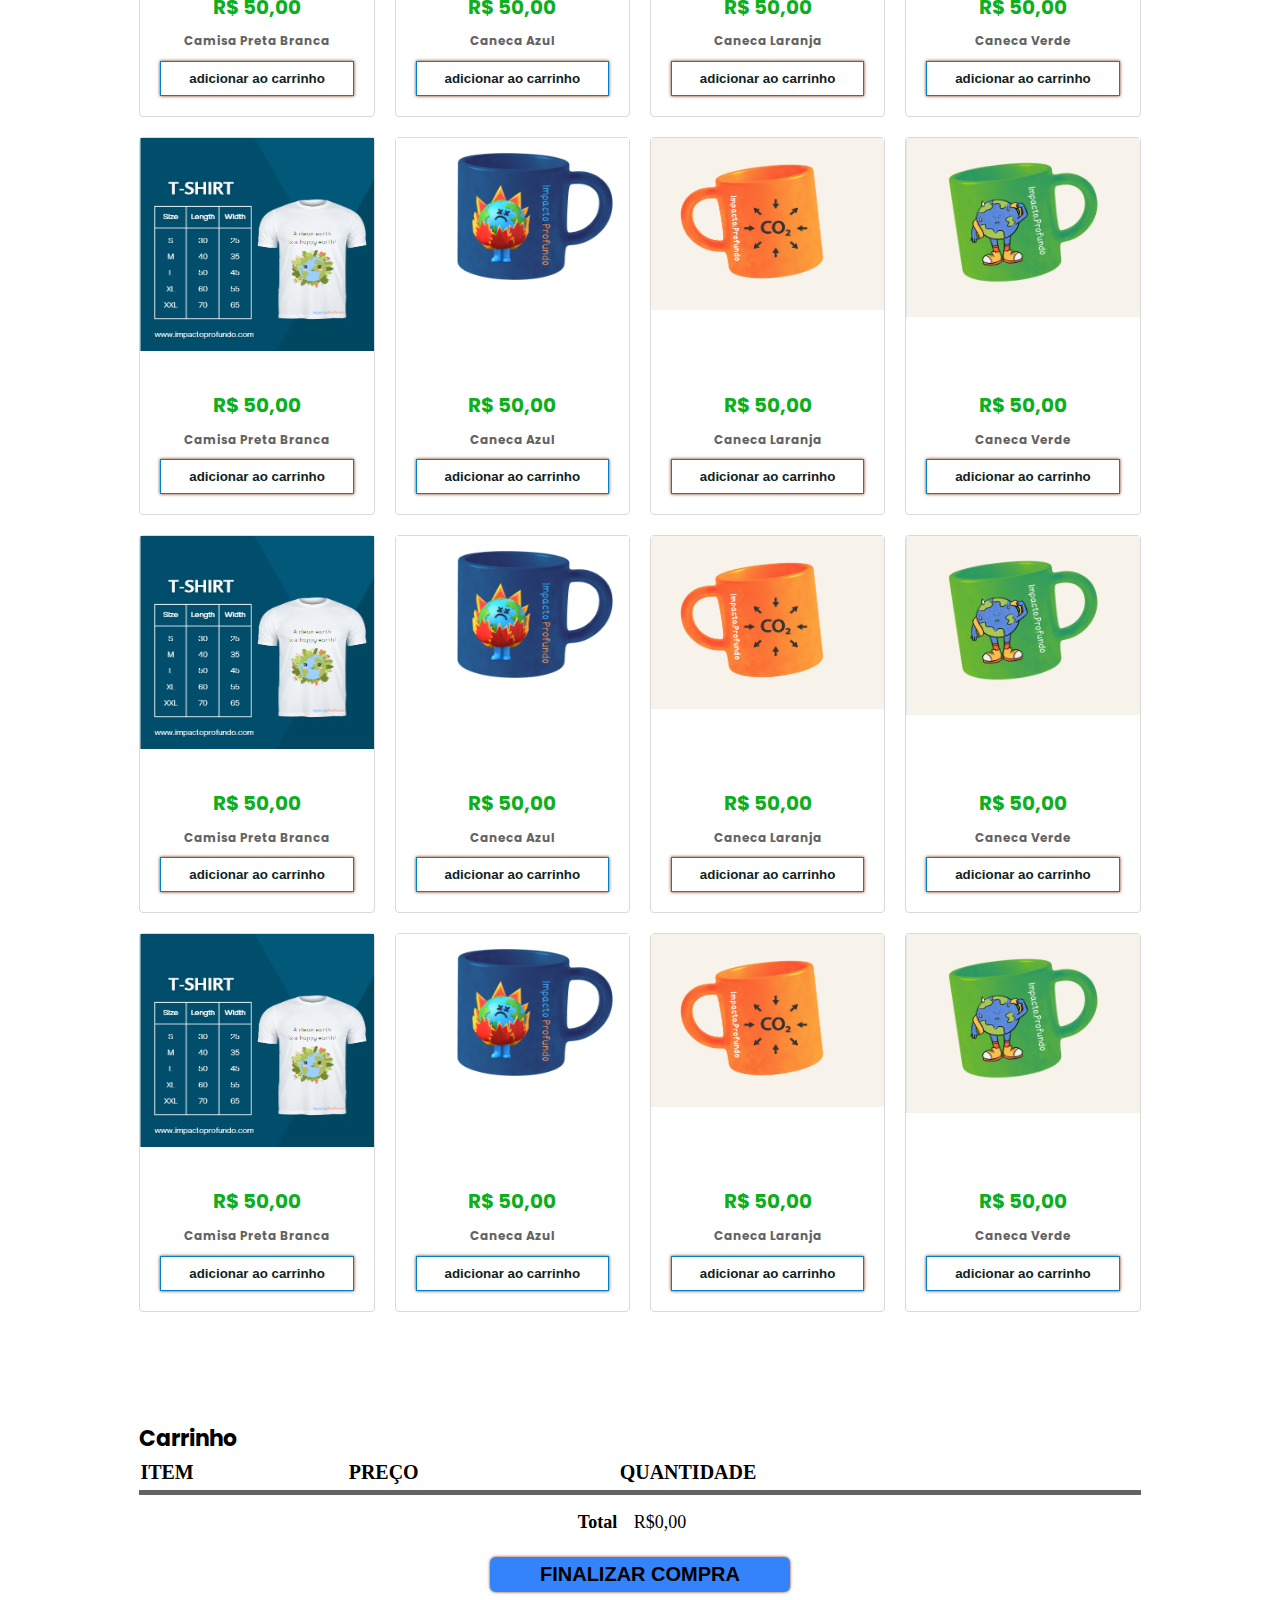
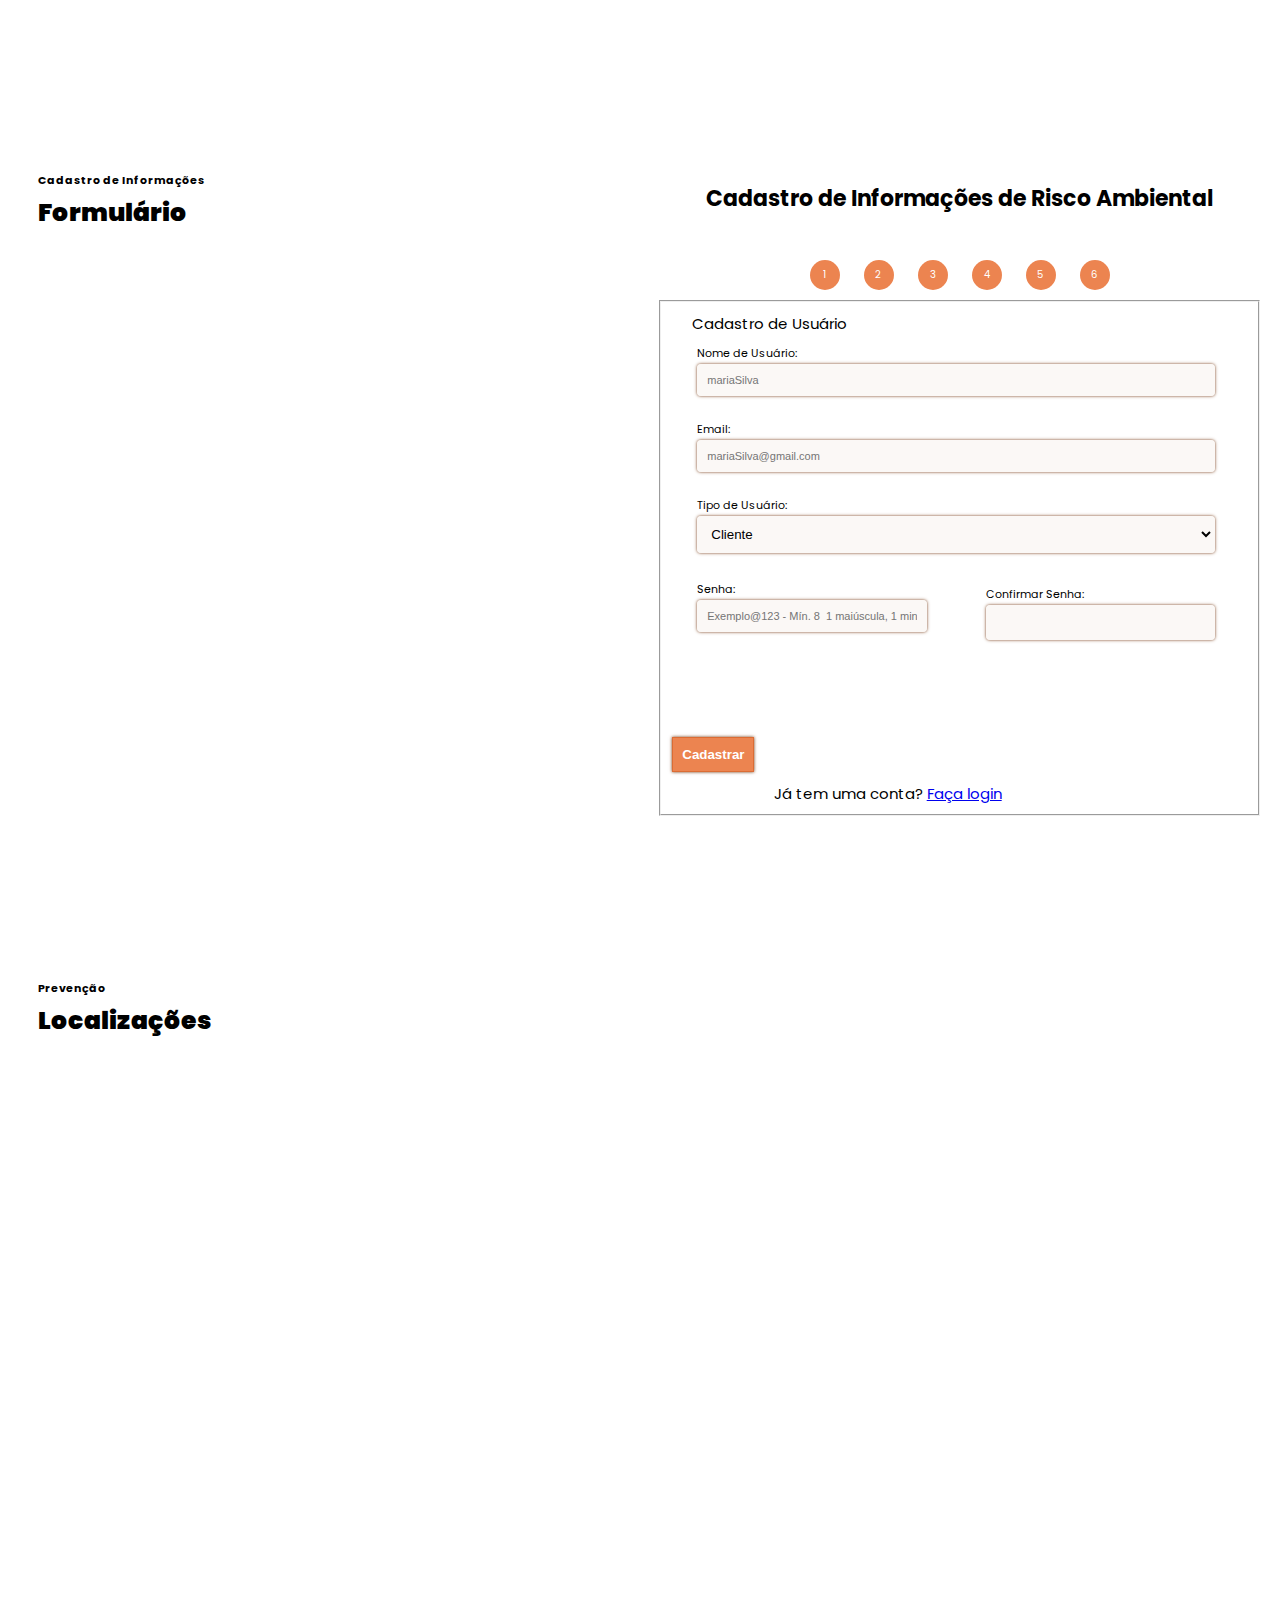
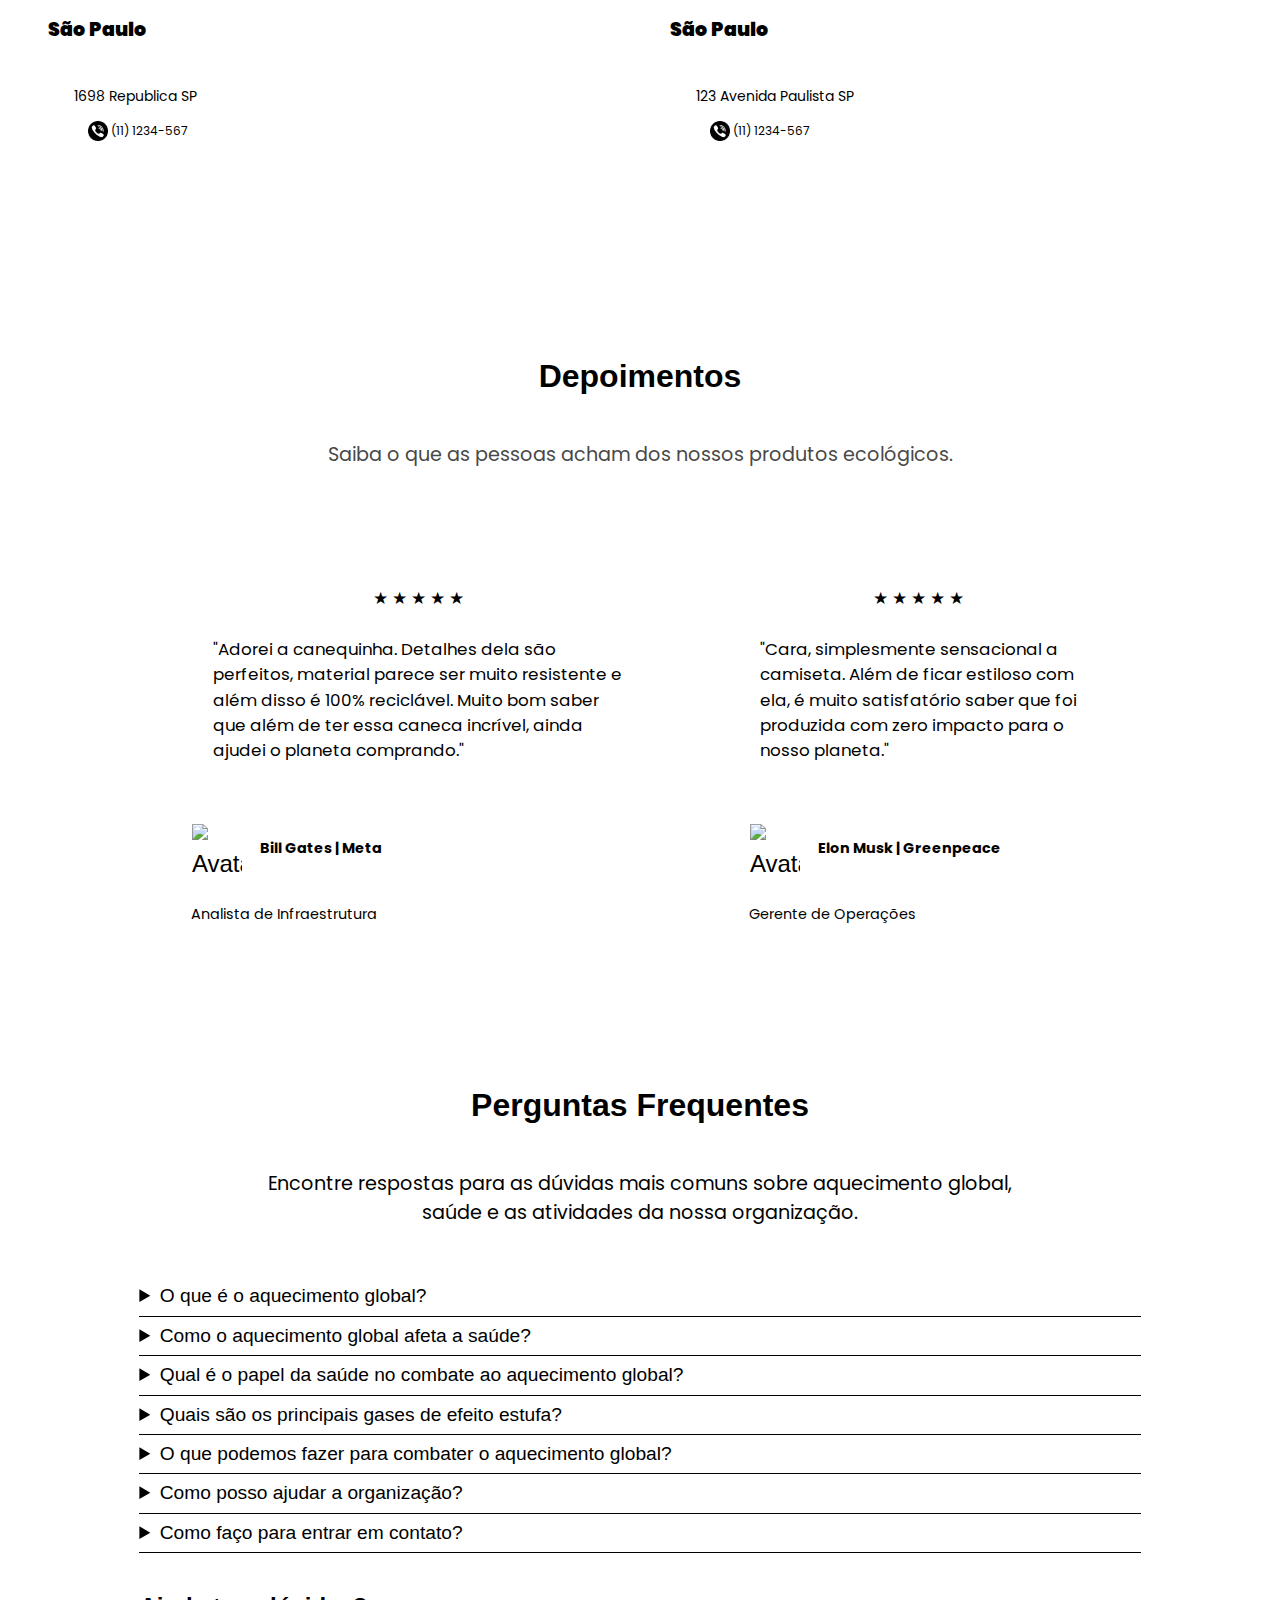
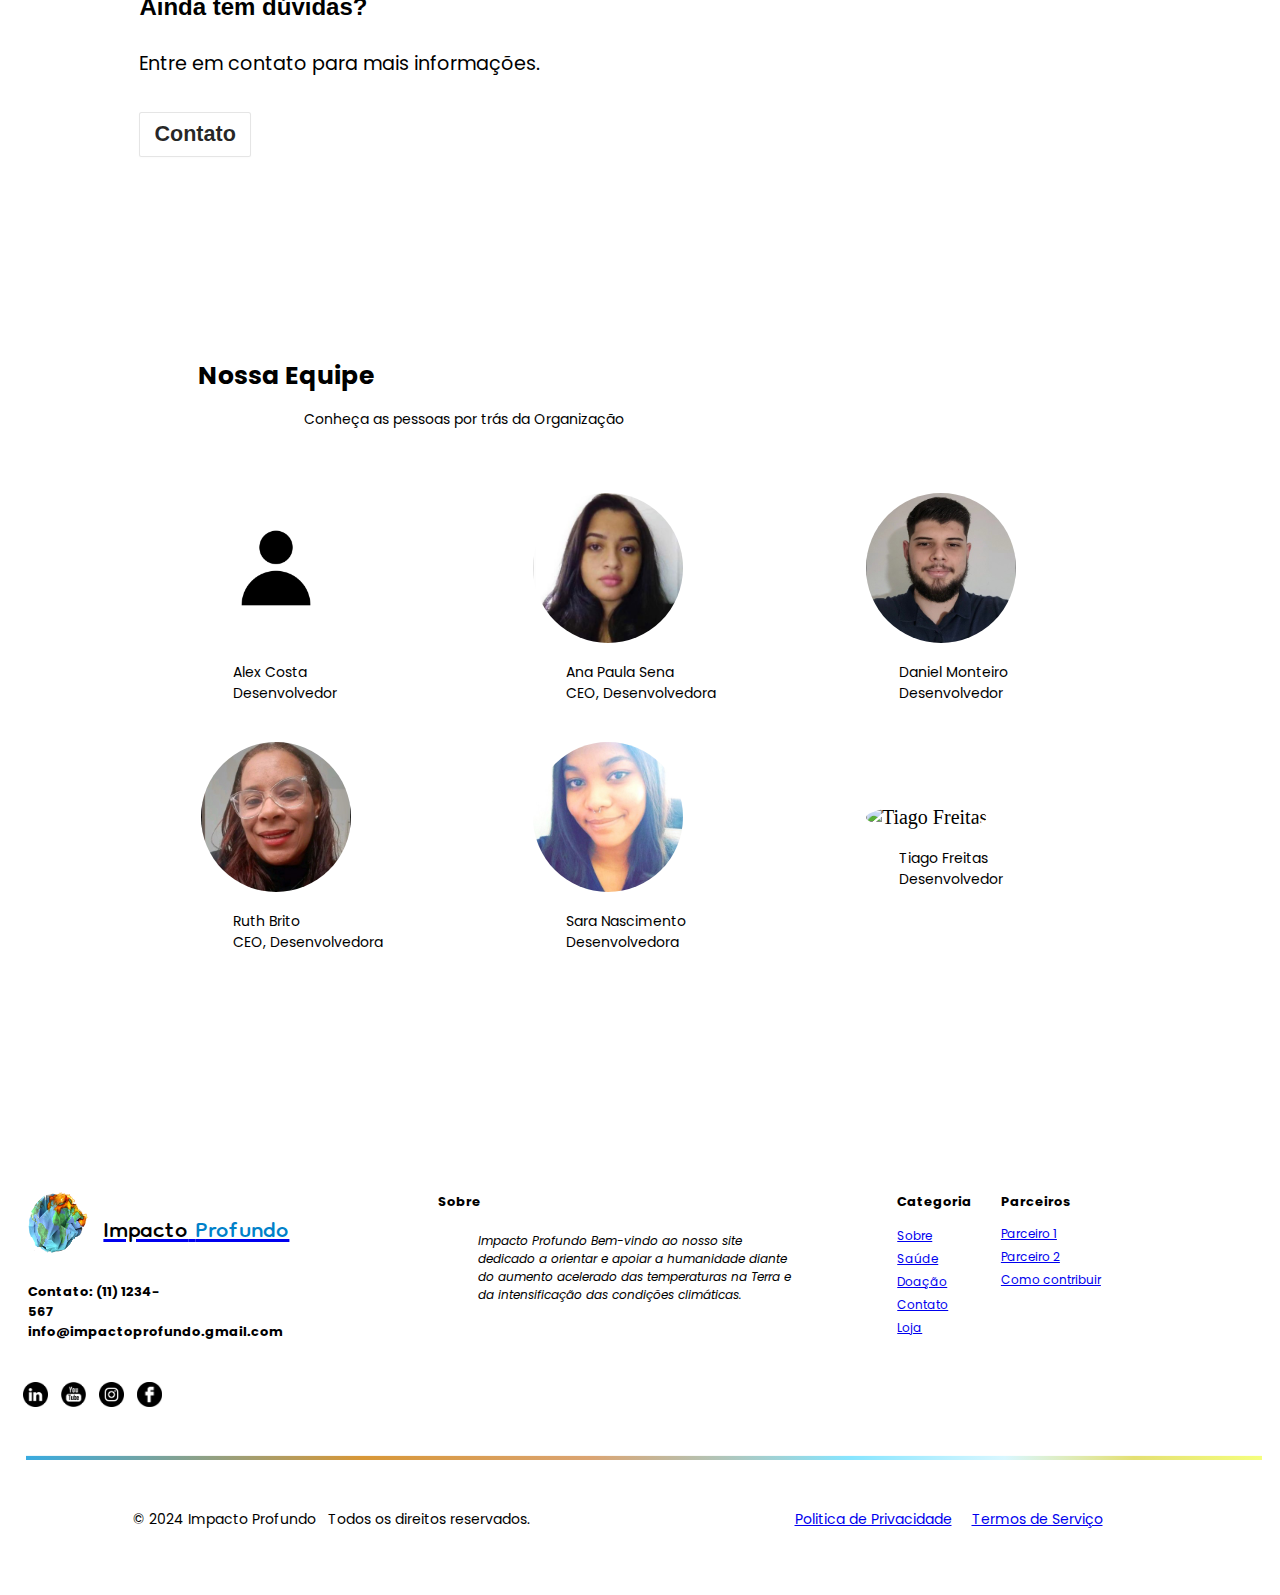
==== commit 9fbceeb5: "Update index.html  <!-- PARCEIRO--> Responsividade com o col-12 e col-6" ====
--- a/index.html
+++ b/index.html
@@ -54,27 +54,29 @@
     </style>
 
 
-   <style>
-section.sobre {
-    display: flex;
-    justify-content: center;
-    align-items: center;
-    height: 100vh; /* Tornar a seção pai do tamanho da tela */
-    /*background-color: */
-}
-.sobrenosh1 {
-    font-size: 24px; 
-    margin-bottom: 20px; 
-}
-
-.sobrenosp {
-    font-size: 0.6rem;
-    margin-bottom: 0px; 
-    text-align: justify; 
-}
- </style>
-
-    
+    <style>
+        section.sobre {
+            display: flex;
+            justify-content: center;
+            align-items: center;
+            height: 100vh;
+            /* Tornar a seção pai do tamanho da tela */
+            /*background-color: */
+        }
+
+        .sobrenosh1 {
+            font-size: 24px;
+            margin-bottom: 20px;
+        }
+
+        .sobrenosp {
+            font-size: 0.6rem;
+            margin-bottom: 0px;
+            text-align: justify;
+        }
+    </style>
+
+
 
     <!-- Depoimentos e Perguntas Frequentes-->
     <style>
@@ -83,7 +85,7 @@
             margin-right: 10%;
             line-height: 1.5em;
         }
-        
+
         summary:hover,
         summary:focus {
             color: blue;
@@ -138,14 +140,6 @@
     </style>
 
     <style>
-        /*.centralizado img {
-            flex-direction: row;
-            margin: 0;
-            margin-left: 10%;
-            margin-right: 10%;
-        }*/
-    </style>
-    <style>
         etapas-forms {
             max-height: 475px;
             overflow-y: auto;
@@ -154,6 +148,16 @@
             padding: 0;
         }
     </style>
+ <style>/*teste tabela sobre com scroll*/
+            .conteudo_2 {
+                max-width: 475px;
+                overflow-x: auto;
+                height: 100%;
+                margin: 0;
+                padding: 0;
+            }
+        </style
+    
 </head>
 
 <body>
@@ -200,19 +204,24 @@
         <!--Globo-->
         <div class="main-container">
             <div class="content">
-                <div class="text-container">
-                    <h1 class="main-title">O impacto do<br>aquecimento global</h1>
-                    <p class="main-paragraph">Saiba como o aquecimento global afeta sua saúde<br>e descubra medidas de
-                        prevenção e adaptação.</p>
+                <div class="row textHome">
+
+                    <div class="text-container">
+                        <h1 class="main-title">O impacto do<br>aquecimento global</h1>
+                        <p class="main-paragraph">Saiba como o aquecimento global afeta sua saúde<br>e descubra medidas
+                            de
+                            prevenção e adaptação.</p>
+
+                        <a href="#sobre" class="button">Saber mais</a>
+
+                    </div>
                 </div>
-                <a href="#" class="button">Saber mais</a>
+                <!-- <img src="./assets/image/index/planeta_fogo.png" alt="Planeta Fogo" class="background-image"> -->
             </div>
-            <!-- <img src="./assets/image/index/planeta_fogo.png" alt="Planeta Fogo" class="background-image"> -->
-
         </div>
 
         <!-- Sobre-->
-         <div id="sobre">
+        <div id="sobre">
 
             <section>
                 <div class="col-12">
@@ -225,8 +234,8 @@
                     </div>
                     <div class="col-6">
                         <!-- <section id="conteudo">-->
-                        
-                     <h1 class="sobrenosh1">
+
+                        <h1 class="sobrenosh1">
                             Sobre nós
                         </h1>
 
@@ -274,1455 +283,1480 @@
                 </div>
 
             </section>
-     
+
         </div>
-        <div class="row"><br><br></div>
-
-            <section class="parceiro">
-                <h2>Parceiros que apoiam nossa organização e a saúde Mundial</h2>
-                <div class="parceiro img">
-
-                    <img src="assets/image/sobre/hayat.png" alt="HAYAT">
-                    <img src="assets/image/sobre/proz.png" alt="Proz Tecnologia">
-                    <img src="assets/image/sobre/Talento cloud.png" alt="Talento Cloud">
-                    <img src="assets/image/sobre/aws.png" alt="Powered by AWS">
+        <!-- PARCEIRO-->
+        <div class="row ">
+            <div class="col-12">
+                <section class="parceiro">
+
+                    <h2 class="parceiro">Parceiros que apoiam nossa organização e a saúde Mundial</h2>
+                    <div class="parceiro">
+                        <div class="parceiro img col-3">
+                            <img src="assets/image/sobre/hayat.png" alt="HAYAT">
+                        </div>
+                        <div class="parceiro img col-3">
+                            <img src="assets/image/sobre/proz.png" alt="Proz Tecnologia">
+                        </div>
+                        <div class="parceiro img col-3">
+                            <img src="assets/image/sobre/Talento cloud.png" alt="Talento Cloud">
+                        </div>
+                        <div class="parceiro img col-3">
+                            <img src="assets/image/sobre/aws.png" alt="Powered by AWS">
+                        </div>
+                    </div>
+                </section>
+            </div>
+        </div>
+
+        </section>
+
+        <!-- SAÚDE-->
+
+        <section id="saude">
+            <!-- início frase -->
+
+            <div class="foto1">
+                <img src="./assets/image/saude/logoParceiroEspecialista1.png" alt="fotoPerfil" width="60" height="60">
+            </div>
+
+            <div class="texto_foto1">
+                <p><strong>
+                        <h4>Medicina Integrativa | Ortomolecular</h4>
+                    </strong>
+                </p>
+            </div>
+            <div class="texto_foto1">
+                <p><strong>Só o tratamento hormonal Bioidêntico consegue regularizar a mudança da temperatura
+                        interna.</strong></p>
+            </div>
+
+            <div class="foto2">
+                <img src="./assets/image/saude/especialista1.PNG" alt="fotoPerfil" width="50" height="50">
+            </div>
+
+            <div class="texto_foto2">
+                <p><strong>Dra.Kátia Marroquim - Ginecologista | CRM 5845
+                    </strong>
+                </p>
+            </div>
+
+            <!-- Fim frase -->
+
+            <section class="article1">
+                <div class="foto3">
+                    <img src="./assets/image/saude/Logo.png" alt="">
                 </div>
 
-            </section>
-
-
-            </section>
-
-            <!-- SAÚDE-->
-
-            <section id="saude">
-                <!-- início frase -->
-
-                <div class="foto1">
-                    <img src="./assets/image/saude/logoParceiroEspecialista1.png" alt="fotoPerfil" width="60"
-                        height="60">
+                <div class="menu-artigo" width="50%">
+                    <h1>Saúde Feminina</h1>
+                    <div class="foto4">
+                        <img src="./assets/image/saude/logoParceiroEspecialista1.png" alt="fotoPerfil">
+                    </div>
+                    <h4>Precauções e Cuidados para a Saúde</h4>
+
                 </div>
 
-                <div class="texto_foto1">
-                    <p><strong>
-                            <h4>Medicina Integrativa | Ortomolecular</h4>
-                        </strong>
-                    </p>
-                </div>
-                <div class="texto_foto1">
-                    <p><strong>Só o tratamento hormonal Bioidêntico consegue regularizar a mudança da temperatura
-                            interna.</strong></p>
-                </div>
-
-                <div class="foto2">
-                    <img src="./assets/image/saude/especialista1.PNG" alt="fotoPerfil" width="50" height="50">
-                </div>
-
-                <div class="texto_foto2">
-                    <p><strong>Dra.Kátia Marroquim - Ginecologista | CRM 5845
-                        </strong>
-                    </p>
-                </div>
-
-                <!-- Fim frase -->
-
-                <section class="article1">
-                    <div class="foto3">
-                        <img src="./assets/image/saude/Logo.png" alt="">
+                <section>
+                    <div class="col-8">
+                        <div class="col-2">
+
+                            <div class="foto5" width="10%">
+                                <img src="./assets/image/saude/especialista1.PNG" alt="fotoPerfil" width="50px"
+                                    height="50px">
+                            </div>
+                        </div>
+                        <div class="col-8">
+
+                            <div class="texto_foto5" width="10%">
+                                <p><strong>Dra.Kátia Marroquim - Ginecologista |CRM 5845
+                                    </strong></p>
+                            </div>
+                            <div class="texto_foto5">
+                                <p>19 Março 2024 5 min leitura</p>
+                            </div>
+                        </div>
+
                     </div>
-
-                    <div class="menu-artigo" width="50%">
-                        <h1>Saúde Feminina</h1>
-                        <div class="foto4">
-                            <img src="./assets/image/saude/logoParceiroEspecialista1.png" alt="fotoPerfil">
-                        </div>
-                        <h4>Precauções e Cuidados para a Saúde</h4>
-
-                    </div>
-
-                    <section>
-                        <div class="col-8">
-                            <div class="col-2">
-
-                                <div class="foto5" width="10%">
-                                    <img src="./assets/image/saude/especialista1.PNG" alt="fotoPerfil" width="50px"
-                                        height="50px">
-                                </div>
-                            </div>
-                            <div class="col-8">
-
-                                <div class="texto_foto5" width="10%">
-                                    <p><strong>Dra.Kátia Marroquim - Ginecologista |CRM 5845
-                                        </strong></p>
-                                </div>
-                                <div class="texto_foto5">
-                                    <p>19 Março 2024 5 min leitura</p>
-                                </div>
-                            </div>
-
-                        </div>
-                        <!-- Redes Sociais -->
-
-                        <!-- INSTAGRAM
+                    <!-- Redes Sociais -->
+
+                    <!-- INSTAGRAM
                         <div class="col-4 right">
                         <a href="#"><img src="./assets/image/footer/instagram_black.png" class="icon" width="30px"
                             alt="Instagram"></a>
                     </div> -->
 
-                    </section>
-                    <br>
-
-                    <div>
-                        <section class="canva">
-
-                            <div style="position: relative; width: 95%; height: 0; padding-top: 56.2225%;
+                </section>
+                <br>
+
+                <div>
+                    <section class="canva">
+
+                        <div style="position: relative; width: 95%; height: 0; padding-top: 56.2225%;
                     padding-bottom: 0; box-shadow: 0 2px 8px 0 rgba(63,69,81,0.16); margin-top: 1.6em; margin-bottom: 0.9em; overflow: hidden; 
                     border-radius: 8px; will-change: transform;">
-                                <iframe loading="lazy"
-                                    style="position: absolute; width: 100%; height: 100%; top: 0; left: 0; border: none; padding: 0;margin: 0;"
-                                    src="https:&#x2F;&#x2F;www.canva.com&#x2F;design&#x2F;DAGAiYRl6kw&#x2F;BlRMACK-hIKLKGYQ_CrhcQ&#x2F;view?embed"
-                                    allowfullscreen="allowfullscreen" allow="fullscreen">
-                                </iframe>
-                            </div>
-                            <a href="https:&#x2F;&#x2F;www.canva.com&#x2F;design&#x2F;DAGAiYRl6kw&#x2F;BlRMACK-hIKLKGYQ_CrhcQ&#x2F;view?utm_content=DAGAiYRl6kw&amp;utm_campaign=designshare&amp;utm_medium=embeds&amp;utm_source=link"
-                                target="_blank" rel="noopener" alt="Calor intenso"></a>
-                        </section>
-
-                        <section class="article-texto">
-                            <p>
-                                A emergência climática afeta mais as mulheresos, efeitos das mudanças
-                                climáticas são sentidos de maneira diferente entre homens e mulheres.
-                                As condições preexistentes de desigualdade de gênero colocam mulheres e meninas em uma
-                                posição
-                                de
-                                maior
-                                vulnerabilidade perante os fenômenos associados ao aumento das temperaturas da Terra.
-                                Algunas
-                                cenários:
-                                O calor provoca irritabilidade e nervosismo o que recai sobre o feto, quando se tem uma
-                                queda de
-                                presão
-                                diminui o aporte de oxigênio ao feto, comprometendo a sua oxigenação;
-                                Em alta temperatura duranate a gravidez pode haver alteração da pressão e a paciente tem
-                                a
-                                sensação
-                                de
-                                desmaio;
-                                Fadiga e queda de energia.
-                            </p>
-                        </section>
-                        <section class="populacao">
-                            <p>
-                                68% da população feminina na pré-menopausa e pós-menopausa que é o aumento da
-                                temperatura
-                                internana,
-                                fogachos, que provoca instabilidade emocional e um mal estar.
-
-                            </p>
-                        </section>
-                        <section class="orientacao">
-
-                            <p> Orientação primária:
-                                Entrar no chuveiro gelado,
-                                Ambiente fresco,
-                                Sombra,
-                                Roupa leve.
-                                Neste caso procurar orientação médica para dosagem homonal
-                            </p>
-
-                        </section>
+                            <iframe loading="lazy"
+                                style="position: absolute; width: 100%; height: 100%; top: 0; left: 0; border: none; padding: 0;margin: 0;"
+                                src="https:&#x2F;&#x2F;www.canva.com&#x2F;design&#x2F;DAGAiYRl6kw&#x2F;BlRMACK-hIKLKGYQ_CrhcQ&#x2F;view?embed"
+                                allowfullscreen="allowfullscreen" allow="fullscreen">
+                            </iframe>
+                        </div>
+                        <a href="https:&#x2F;&#x2F;www.canva.com&#x2F;design&#x2F;DAGAiYRl6kw&#x2F;BlRMACK-hIKLKGYQ_CrhcQ&#x2F;view?utm_content=DAGAiYRl6kw&amp;utm_campaign=designshare&amp;utm_medium=embeds&amp;utm_source=link"
+                            target="_blank" rel="noopener" alt="Calor intenso"></a>
+                    </section>
+
+                    <section class="article-texto">
+                        <p>
+                            A emergência climática afeta mais as mulheresos, efeitos das mudanças
+                            climáticas são sentidos de maneira diferente entre homens e mulheres.
+                            As condições preexistentes de desigualdade de gênero colocam mulheres e meninas em uma
+                            posição
+                            de
+                            maior
+                            vulnerabilidade perante os fenômenos associados ao aumento das temperaturas da Terra.
+                            Algunas
+                            cenários:
+                            O calor provoca irritabilidade e nervosismo o que recai sobre o feto, quando se tem uma
+                            queda de
+                            presão
+                            diminui o aporte de oxigênio ao feto, comprometendo a sua oxigenação;
+                            Em alta temperatura duranate a gravidez pode haver alteração da pressão e a paciente tem
+                            a
+                            sensação
+                            de
+                            desmaio;
+                            Fadiga e queda de energia.
+                        </p>
+                    </section>
+                    <section class="populacao">
+                        <p>
+                            68% da população feminina na pré-menopausa e pós-menopausa que é o aumento da
+                            temperatura
+                            internana,
+                            fogachos, que provoca instabilidade emocional e um mal estar.
+
+                        </p>
+                    </section>
+                    <section class="orientacao">
+
+                        <p> Orientação primária:
+                            Entrar no chuveiro gelado,
+                            Ambiente fresco,
+                            Sombra,
+                            Roupa leve.
+                            Neste caso procurar orientação médica para dosagem homonal
+                        </p>
+
+                    </section>
+                </div>
+
+            </section>
+        </section>
+
+        <section id="saude">
+            <!-- início frase -->
+
+            <div class="texto_foto1">
+                <p><strong>
+                        <h4 style="text-align: center">Como as mudanças climáticas afetam a saúde dos idosos e o que
+                            podemos fazer
+                            para prevenir problemas</h4>
+                    </strong>
+                </p>
+            </div>
+            <div class="texto_foto1">
+                <p style="text-align: center"><strong>As mudanças climáticas estão afetando profundamente a saúde
+                        pública,
+                        e os idosos são particularmente vulneráveis. Este artigo explora os impactos
+                        diretos dessas mudanças e oferece dicas práticas para mitigar riscos à saúde.</strong></p>
+            </div>
+
+            <div class="foto2">
+                <img src="./assets/image/saude/especialista2.png" alt="fotoPerfil" width="50" height="50">
+            </div>
+
+            <div class="texto_foto2">
+                <p><strong>Dr. Lucas Gomes de Andrade - Médico Geriatra | CRM 13878/PE
+                    </strong>
+                </p>
+            </div>
+
+            <!-- Fim frase -->
+
+            <section class="article1">
+                <div class="foto3">
+                    <img src="./assets/image/saude/Logo.png" alt="">
+                </div>
+
+                <div class="menu-artigo" width="50%">
+                    <h1>Saúde dos Idosos</h1>
+                    <h4>Como mitigar riscos à saúde</h4>
+
+                </div>
+
+                <section>
+                    <div class="col-8">
+                        <div class="col-2">
+
+                            <div class="foto5" width="10%" style="justify-content: right;">
+                                <img src="./assets/image/saude/especialista2.png" alt="fotoPerfil" width="50px"
+                                    height="50px">
+                            </div>
+                        </div>
+                        <div class="col-8">
+
+                            <div class="texto_foto5" width="10%">
+                                <p><strong>Dr. Lucas Gomes de Andrade - Médico Geriatra
+                                        <br>CRM 13878/PE
+                                    </strong></p>
+                            </div>
+                            <div class="texto_foto5">
+                                <p>6 de maio de 2024 5 min leitura</p>
+                            </div>
+                        </div>
+
                     </div>
-
-                </section>
-            </section>
-
-            <section id="saude">
-                <!-- início frase -->
-
-                <div class="texto_foto1">
-                    <p><strong>
-                            <h4 style="text-align: center">Como as mudanças climáticas afetam a saúde dos idosos e o que podemos fazer 
-                                para prevenir problemas</h4>
-                        </strong>
-                    </p>
-                </div>
-                <div class="texto_foto1">
-                    <p style="text-align: center"><strong>As mudanças climáticas estão afetando profundamente a saúde pública, 
-                        e os idosos são particularmente vulneráveis. Este artigo explora os impactos 
-                        diretos dessas mudanças e oferece dicas práticas para mitigar riscos à saúde.</strong></p>
-                </div>
-
-                <div class="foto2">
-                    <img src="./assets/image/saude/especialista2.png" alt="fotoPerfil" width="50" height="50">
-                </div>
-
-                <div class="texto_foto2">
-                    <p><strong>Dr. Lucas Gomes de Andrade - Médico Geriatra | CRM 13878/PE
-                        </strong>
-                    </p>
-                </div>
-
-                <!-- Fim frase -->
-
-                <section class="article1">
-                    <div class="foto3">
-                        <img src="./assets/image/saude/Logo.png" alt="">
-                    </div>
-
-                    <div class="menu-artigo" width="50%">
-                        <h1>Saúde dos Idosos</h1>
-                        <h4>Como mitigar riscos à saúde</h4>
-
-                    </div>
-
-                    <section>
-                        <div class="col-8">
-                            <div class="col-2">
-
-                                <div class="foto5" width="10%" style="justify-content: right;">
-                                    <img src="./assets/image/saude/especialista2.png" alt="fotoPerfil" width="50px"
-                                        height="50px">
-                                </div>
-                            </div>
-                            <div class="col-8">
-
-                                <div class="texto_foto5" width="10%">
-                                    <p><strong>Dr. Lucas Gomes de Andrade - Médico Geriatra
-                                        <br>CRM 13878/PE
-                                        </strong></p>
-                                </div>
-                                <div class="texto_foto5">
-                                    <p>6 de maio de 2024 5 min leitura</p>
-                                </div>
-                            </div>
-
-                        </div>
-                        <!-- Redes Sociais -->
-
-                        <!-- INSTAGRAM
+                    <!-- Redes Sociais -->
+
+                    <!-- INSTAGRAM
                         <div class="col-4 right">
                         <a href="#"><img src="./assets/image/footer/instagram_black.png" class="icon" width="30px"
                             alt="Instagram"></a>
                     </div> -->
 
-                    </section>
-                    <br>
-                    <br>
-
-                    <div>
-
-                        <section class="article-texto">
-                            <p>
-                                As mudanças climáticas estão afetando profundamente a saúde pública, e os 
-                                idosos são particularmente vulneráveis. Este artigo explora os impactos diretos dessas 
-                                mudanças e oferece dicas práticas para mitigar riscos à saúde.
-                            </p><br>
-                            <p>
-                                Os impactos das mudanças climáticas na saúde dos idosos são diversos:
-                            </p><br>
-                            <p>
-                                Calor extremo: as ondas de calor são mais frequentes e intensas devido às mudanças 
-                                climáticas, aumentando os riscos de desidratação e insolação, especialmente em idosos.
-                            </p><br>
-                            <p>
-                                Problemas respiratórios: o aumento da poluição do ar, em parte devido ao trânsito intenso, 
-                                exacerba doenças respiratórias, como asma e bronquite.
-                            </p><br>
-                            <p>
-                                Saúde mental: as mudanças climáticas também impactam significativamente a saúde mental, exacerbando o 
-                                estresse e a ansiedade entre os idosos. 
-                                A incerteza e os desastres ambientais podem intensificar sentimentos de isolamento e impotência.
-                            </p><br>
-                            <p>
-                                Inundações: eventos climáticos extremos, como inundações, podem levar à proliferação de doenças 
-                                transmitidas pela água e vetores de doenças que se proliferam nestas situações, afetando adversamente a saúde. 
-                                Doenças como a leptospirose são preocupações significativas durante e após inundações, dada a contaminação por 
-                                água que pode carregar bactérias nocivas.
-                                O mosquito da Dengue pode se proliferar caso se acumulem água em reservatórios dentro de casa.
-                            </p>
-                            <br>
-                            <br>
-                            <p>
-                                <strong>Dicas práticas para prevenção de piora da saúde</strong>
-                            </p>
-                            <br>
-                            <p>
-                                Mantenha-se hidratado e protegido do sol: sempre beba bastante água e use protetor solar e chapéus 
-                                durante o calor extremo.
-                            </p><br>
-                            <p>
-                                Cuide da qualidade do ar interno de sua residência: oe purificadores de ar e mantenha janelas fechadas 
-                                durante picos de poluição.
-                            </p><br>
-                            <p>
-                                Prepare-se para inundações e chuvas torrenciais: Tenha um plano de evacuação e mantenha kits de 
-                                emergência prontos, incluindo 
-                                medicamentos e suprimentos básicos. Siga as recomendações dos órgãos governamentais.
-                            </p><br>
-                            <p>
-                                Acompanhamento médico regular: visite regularmente o médico para controle de condições 
-                                crônicas que podem ser agravadas por fatores ambientais.
-                            </p><br>
-                            <p>
-                                A prevenção dos problemas de saúde causados pelas mudanças climáticas requer não apenas ações individuais, mas também um 
-                                comprometimento robusto por parte dos gestores públicos. É essencial que políticas públicas sejam implementadas para 
-                                fortalecer a infraestrutura de saúde, promover campanhas de conscientização, e garantir que os idosos recebam o suporte 
-                                necessário para enfrentar essas mudanças. O engajamento dos gestores públicos é crucial para desenvolver estratégias que 
-                                protejam nossa população mais vulnerável.
-                            </p><br>
-                            <p>
-                                É vital que todos, especialmente os idosos, estejam informados e preparados para enfrentar os desafios impostos pelas mudanças
-                                climáticas. Integrar-se ao debate e adotar medidas preventivas são passos essenciais para proteger a nossa saúde e a do planeta.
-                            </p><br>
-                            <p><strong>
-                                Lucas Andrade é Geriatra, preocupado com os rumos da humanidade e apoiador das causas ambientais.
+                </section>
+                <br>
+                <br>
+
+                <div>
+
+                    <section class="article-texto">
+                        <p>
+                            As mudanças climáticas estão afetando profundamente a saúde pública, e os
+                            idosos são particularmente vulneráveis. Este artigo explora os impactos diretos dessas
+                            mudanças e oferece dicas práticas para mitigar riscos à saúde.
+                        </p><br>
+                        <p>
+                            Os impactos das mudanças climáticas na saúde dos idosos são diversos:
+                        </p><br>
+                        <p>
+                            Calor extremo: as ondas de calor são mais frequentes e intensas devido às mudanças
+                            climáticas, aumentando os riscos de desidratação e insolação, especialmente em idosos.
+                        </p><br>
+                        <p>
+                            Problemas respiratórios: o aumento da poluição do ar, em parte devido ao trânsito
+                            intenso,
+                            exacerba doenças respiratórias, como asma e bronquite.
+                        </p><br>
+                        <p>
+                            Saúde mental: as mudanças climáticas também impactam significativamente a saúde mental,
+                            exacerbando o
+                            estresse e a ansiedade entre os idosos.
+                            A incerteza e os desastres ambientais podem intensificar sentimentos de isolamento e
+                            impotência.
+                        </p><br>
+                        <p>
+                            Inundações: eventos climáticos extremos, como inundações, podem levar à proliferação de
+                            doenças
+                            transmitidas pela água e vetores de doenças que se proliferam nestas situações, afetando
+                            adversamente a saúde.
+                            Doenças como a leptospirose são preocupações significativas durante e após inundações,
+                            dada a contaminação por
+                            água que pode carregar bactérias nocivas.
+                            O mosquito da Dengue pode se proliferar caso se acumulem água em reservatórios dentro de
+                            casa.
+                        </p>
+                        <br>
+                        <br>
+                        <p>
+                            <strong>Dicas práticas para prevenção de piora da saúde</strong>
+                        </p>
+                        <br>
+                        <p>
+                            Mantenha-se hidratado e protegido do sol: sempre beba bastante água e use protetor solar
+                            e chapéus
+                            durante o calor extremo.
+                        </p><br>
+                        <p>
+                            Cuide da qualidade do ar interno de sua residência: oe purificadores de ar e mantenha
+                            janelas fechadas
+                            durante picos de poluição.
+                        </p><br>
+                        <p>
+                            Prepare-se para inundações e chuvas torrenciais: Tenha um plano de evacuação e mantenha
+                            kits de
+                            emergência prontos, incluindo
+                            medicamentos e suprimentos básicos. Siga as recomendações dos órgãos governamentais.
+                        </p><br>
+                        <p>
+                            Acompanhamento médico regular: visite regularmente o médico para controle de condições
+                            crônicas que podem ser agravadas por fatores ambientais.
+                        </p><br>
+                        <p>
+                            A prevenção dos problemas de saúde causados pelas mudanças climáticas requer não apenas
+                            ações individuais, mas também um
+                            comprometimento robusto por parte dos gestores públicos. É essencial que políticas
+                            públicas sejam implementadas para
+                            fortalecer a infraestrutura de saúde, promover campanhas de conscientização, e garantir
+                            que os idosos recebam o suporte
+                            necessário para enfrentar essas mudanças. O engajamento dos gestores públicos é crucial
+                            para desenvolver estratégias que
+                            protejam nossa população mais vulnerável.
+                        </p><br>
+                        <p>
+                            É vital que todos, especialmente os idosos, estejam informados e preparados para
+                            enfrentar os desafios impostos pelas mudanças
+                            climáticas. Integrar-se ao debate e adotar medidas preventivas são passos essenciais
+                            para proteger a nossa saúde e a do planeta.
+                        </p><br>
+                        <p><strong>
+                                Lucas Andrade é Geriatra, preocupado com os rumos da humanidade e apoiador das
+                                causas ambientais.
                                 <br><br>CRM 13878/PE
                             </strong></p>
-                        </section>
-                    </div>
-                </section>
-            </section>
-
-
-            <!--    -->
-
-
-            <!-- Loja -->
-            <section id="doacao" class="doacao">
-                <div class="col-12">
-                    <section id="catalogo-section" class="impacto-container">
-
-                        <label class="labelCategoria" for="categorias">
-                            <p>Categorias</p>
-                        </label>
-
-                        <select onchange="escolher()" name="categorias" class="categoria">
-                            <option value="0">Todos</option>
-                            <option value="1">Camisa</option>
-                            <option value="2">Caneca_azul</option>
-                            <option value="3">Caneca_laranja</option>
-                            <option value="4">Caneca_verde</option>
-                        </select>
-                        <button onclick="agradecimento()" id="modalId" type="button"> Agradecimento</button>
-
-                        <dialog disabled>
-                            <p>Muito Obrigado por esta em nosso Site, para Aprender mais
-                                acesse o video abaixo e veja mais sobre nosso tema de aquecimento climático<br>
-                                veja as previsões climaticas
-                            </p><br>
-                            <div id="ww_10d9b3b4a28a1" v='1.3' loc='id' a='{"t":"horizontal","lang":"pt","sl_lpl":1,"ids":[],"font":"Arial","sl_ics":"one_a","sl_sot":"celsius","cl_bkg":"image","cl_font":"#FFFFFF","cl_cloud":"#FFFFFF","cl_persp":"#81D4FA","cl_sun":"#FFC107","cl_moon":"#FFC107","cl_thund":"#FF5722"}'>Mais previsões: <a href="https://oneweather.org/sao_paulo/30_days/" id="ww_10d9b3b4a28a1_u" target="_blank">Sao Paulo 30 day forecast</a></div><script async src="https://app2.weatherwidget.org/js/?id=ww_10d9b3b4a28a1"></script>
-                            <br>
-                            <iframe width="400" height="200" src="https://www.youtube.com/embed/o7TQx2R24lI"
-                                title="LinguagemC- 05-11-2023 [Cadastro Pessoal Com autenticacao de Login  carregado em memoria ao iniciar)"
-                                frameborder="0"
-                                allow="accelerometer; autoplay; clipboard-write; encrypted-media; gyroscope; picture-in-picture; web-share"
-                                allowfullscreen></iframe>
-                            <br><br>
-                            <button onclick="fechar()" id="modalIdFecha" type="button"> Fechar</button>
-                        </dialog>
-
-                        <div class="impacto-catalogo-cards">
-                            <div class="impacto-card" id="camisa_preta1">
-                                <div class="impacto-catalogo-card-top impacto-line-bottom">
-                                    <img src="./assets/image/doacao/Camisa_branca.png" alt="Camisa Preta"
-                                        class="produto-image" />
-                                </div>
-                                <div class="impacto-catalogo-card-bottom">
-                                    <span class="produto-price">
-                                        <h3>R$ 50,00</h3>
-                                    </span>
-                                    <h4 class="produto-title">
-                                        Camisa Preta Branca
-                                    </h4>
-                                    <button class="adicionarCarrinho button-hover-background">adicionar ao
-                                        carrinho</button>
-                                </div>
-                            </div>
-                            <div class="impacto-card" id="caneca_azul1">
-                                <div class="impacto-catalogo-card-top impacto-line-bottom">
-                                    <img src="./assets/image/doacao/Caneca_azul.png" alt="Caneca"
-                                        class="produto-image" />
-                                </div>
-                                <div class="impacto-catalogo-card-bottom">
-                                    <span class="produto-price">
-                                        <h3>R$ 50,00</h3>
-                                    </span>
-                                    <h4 class="produto-title">
-                                        Caneca Azul
-                                    </h4>
-                                    <button class="adicionarCarrinho button-hover-background">adicionar ao
-                                        carrinho</button>
-                                </div>
-                            </div>
-                            <div class="impacto-card" id="caneca_laranja1">
-                                <div class="impacto-catalogo-card-top impacto-line-bottom">
-                                    <img src="./assets/image/doacao/Caneca_laranja.png" alt="Caneca" h
-                                        class="produto-image" />
-                                </div>
-                                <div class="impacto-catalogo-card-bottom">
-                                    <span class="produto-price">
-                                        <h3>R$ 50,00</h3>
-                                    </span>
-                                    <h4 class="produto-title">
-                                        Caneca Laranja
-                                    </h4>
-                                    <button class="adicionarCarrinho button-hover-background">adicionar ao
-                                        carrinho</button>
-                                </div>
-                            </div>
-                            <div class="impacto-card" id="caneca_verde1">
-                                <div class="impacto-catalogo-card-top impacto-line-bottom">
-                                    <img src="./assets/image/doacao/Caneca_verde.png" alt="Caneca"
-                                        class="produto-image" />
-                                </div>
-                                <div class="impacto-catalogo-card-bottom">
-                                    <span class="produto-price">
-                                        <h3>R$ 50,00</h3>
-                                    </span>
-                                    <h4 class="produto-title">
-                                        Caneca Verde
-                                    </h4>
-                                    <button class="adicionarCarrinho button-hover-background">adicionar ao
-                                        carrinho</button>
-                                </div>
-                            </div>
-                            <div class="impacto-card" id="camisa_preta2">
-                                <div class="impacto-catalogo-card-top impacto-line-bottom">
-                                    <img src="./assets/image/doacao/Camisa_branca.png" alt="Camisa Preta"
-                                        class="produto-image" />
-                                </div>
-                                <div class="impacto-catalogo-card-bottom">
-                                    <span class="produto-price">
-                                        <h3>R$ 50,00</h3>
-                                    </span>
-                                    <h4 class="produto-title">
-                                        Camisa Preta Branca
-                                    </h4>
-                                    <button class="adicionarCarrinho button-hover-background">adicionar ao
-                                        carrinho</button>
-                                </div>
-                            </div>
-                            <div class="impacto-card" id="caneca_azul2">
-                                <div class="impacto-catalogo-card-top impacto-line-bottom">
-                                    <img src="./assets/image/doacao/Caneca_azul.png" alt="Caneca"
-                                        class="produto-image" />
-                                </div>
-                                <div class="impacto-catalogo-card-bottom">
-                                    <span class="produto-price">
-                                        <h3>R$ 50,00</h3>
-                                    </span>
-                                    <h4 class="produto-title">
-                                        Caneca Azul
-                                    </h4>
-                                    <button class="adicionarCarrinho button-hover-background">adicionar ao
-                                        carrinho</button>
-                                </div>
-                            </div>
-                            <div class="impacto-card" id="caneca_laranja2">
-                                <div class="impacto-catalogo-card-top impacto-line-bottom">
-                                    <img src="./assets/image/doacao/Caneca_laranja.png" alt="Caneca"
-                                        class="produto-image" />
-                                </div>
-                                <div class="impacto-catalogo-card-bottom">
-                                    <span class="produto-price">
-                                        <h3>R$ 50,00</h3>
-                                    </span>
-                                    <h4 class="produto-title">
-                                        Caneca Laranja
-                                    </h4>
-                                    <button class="adicionarCarrinho button-hover-background">adicionar ao
-                                        carrinho</button>
-                                </div>
-                            </div>
-                            <div class="impacto-card" id="caneca_verde2">
-                                <div class="impacto-catalogo-card-top impacto-line-bottom">
-                                    <img src="./assets/image/doacao/Caneca_verde.png" alt="Caneca"
-                                        class="produto-image" />
-                                </div>
-                                <div class="impacto-catalogo-card-bottom">
-                                    <span class="produto-price">
-                                        <h3>R$ 50,00</h3>
-                                    </span>
-                                    <h4 class="produto-title">
-                                        Caneca Verde
-                                    </h4>
-                                    <button class="adicionarCarrinho button-hover-background">adicionar ao
-                                        carrinho</button>
-                                </div>
-                            </div>
-                            <div class="impacto-card" id="camisa_preta3">
-                                <div class="impacto-catalogo-card-top impacto-line-bottom">
-                                    <img src="./assets/image/doacao/Camisa_branca.png" alt="Camisa Preta"
-                                        class="produto-image" />
-                                </div>
-                                <div class="impacto-catalogo-card-bottom">
-                                    <span class="produto-price">
-                                        <h3>R$ 50,00</h3>
-                                    </span>
-                                    <h4 class="produto-title">
-                                        Camisa Preta Branca
-                                    </h4>
-                                    <button class="adicionarCarrinho button-hover-background">adicionar ao
-                                        carrinho</button>
-                                </div>
-                            </div>
-                            <div class="impacto-card" id="caneca_azul3">
-                                <div class="impacto-catalogo-card-top impacto-line-bottom">
-                                    <img src="./assets/image/doacao/Caneca_azul.png" alt="Caneca"
-                                        class="produto-image" />
-                                </div>
-                                <div class="impacto-catalogo-card-bottom">
-                                    <span class="produto-price">
-                                        <h3>R$ 50,00</h3>
-                                    </span>
-                                    <h4 class="produto-title">
-                                        Caneca Azul
-                                    </h4>
-                                    <button class="adicionarCarrinho button-hover-background">adicionar ao
-                                        carrinho</button>
-                                </div>
-                            </div>
-                            <div class="impacto-card" id="caneca_laranja3">
-                                <div class="impacto-catalogo-card-top impacto-line-bottom">
-                                    <img src="./assets/image/doacao/Caneca_laranja.png" alt="Caneca"
-                                        class="produto-image" />
-                                </div>
-                                <div class="impacto-catalogo-card-bottom">
-                                    <span class="produto-price">
-                                        <h3>R$ 50,00</h3>
-                                    </span>
-                                    <h4 class="produto-title">
-                                        Caneca Laranja
-                                    </h4>
-                                    <button class="adicionarCarrinho button-hover-background">adicionar ao
-                                        carrinho</button>
-                                </div>
-                            </div>
-                            <div class="impacto-card" id="caneca_verde3">
-                                <div class="impacto-catalogo-card-top impacto-line-bottom">
-                                    <img src="./assets/image/doacao/Caneca_verde.png" alt="Caneca"
-                                        class="produto-image" />
-                                </div>
-                                <div class="impacto-catalogo-card-bottom">
-                                    <span class="produto-price">
-                                        <h3>R$ 50,00</h3>
-                                    </span>
-                                    <h4 class="produto-title">
-                                        Caneca Verde
-                                    </h4>
-                                    <button class="adicionarCarrinho button-hover-background">adicionar ao
-                                        carrinho</button>
-                                </div>
-                            </div>
-                            <div class="impacto-card" id="camisa_preta4">
-                                <div class="impacto-catalogo-card-top impacto-line-bottom">
-                                    <img src="./assets/image/doacao/Camisa_branca.png" alt="Camisa Preta"
-                                        class="produto-image" />
-                                </div>
-                                <div class="impacto-catalogo-card-bottom">
-                                    <span class="produto-price">
-                                        <h3>R$ 50,00</h3>
-                                    </span>
-                                    <h4 class="produto-title">
-                                        Camisa Preta Branca
-                                    </h4>
-                                    <button class="adicionarCarrinho button-hover-background">adicionar ao
-                                        carrinho</button>
-                                </div>
-                            </div>
-                            <div class="impacto-card" id="caneca_azul4">
-                                <div class="impacto-catalogo-card-top impacto-line-bottom">
-                                    <img src="./assets/image/doacao/Caneca_azul.png" alt="Caneca"
-                                        class="produto-image" />
-                                </div>
-                                <div class="impacto-catalogo-card-bottom">
-                                    <span class="produto-price">
-                                        <h3>R$ 50,00</h3>
-                                    </span>
-                                    <h4 class="produto-title">
-                                        Caneca Azul
-                                    </h4>
-                                    <button class="adicionarCarrinho button-hover-background">adicionar ao
-                                        carrinho</button>
-                                </div>
-                            </div>
-                            <div class="impacto-card" id="caneca_laranja4">
-                                <div class="impacto-catalogo-card-top impacto-line-bottom">
-                                    <img src="./assets/image/doacao/Caneca_laranja.png" alt="Caneca"
-                                        class="produto-image" />
-                                </div>
-                                <div class="impacto-catalogo-card-bottom">
-                                    <span class="produto-price">
-                                        <h3>R$ 50,00</h3>
-                                    </span>
-                                    <h4 class="produto-title">
-                                        Caneca Laranja
-                                    </h4>
-                                    <button class="adicionarCarrinho button-hover-background">adicionar ao
-                                        carrinho</button>
-                                </div>
-                            </div>
-                            <div class="impacto-card" id="caneca_verde4">
-                                <div class="impacto-catalogo-card-top impacto-line-bottom">
-                                    <img src="./assets/image/doacao/Caneca_verde.png" alt="Caneca"
-                                        class="produto-image" />
-                                </div>
-                                <div class="impacto-catalogo-card-bottom">
-                                    <span class="produto-price">
-                                        <h3>R$ 50,00</h3>
-                                    </span>
-                                    <h4 class="produto-title">
-                                        Caneca Verde
-                                    </h4>
-                                    <button class="adicionarCarrinho button-hover-background">adicionar ao
-                                        carrinho</button>
-                                </div>
-                            </div>
-
-                            <div class="impacto-card" id="camisa_preta5">
-                                <div class="impacto-catalogo-card-top impacto-line-bottom">
-                                    <img src="./assets/image/doacao/Camisa_branca.png" alt="Camisa Preta"
-                                        class="produto-image" />
-                                </div>
-                                <div class="impacto-catalogo-card-bottom">
-                                    <span class="produto-price">
-                                        <h3>R$ 50,00</h3>
-                                    </span>
-                                    <h4 class="produto-title">
-                                        Camisa Preta Branca
-                                    </h4>
-                                    <button class="adicionarCarrinho button-hover-background">adicionar ao
-                                        carrinho</button>
-                                </div>
-                            </div>
-                            <div class="impacto-card" id="caneca_azul5">
-                                <div class="impacto-catalogo-card-top impacto-line-bottom">
-                                    <img src="./assets/image/doacao/Caneca_azul.png" alt="Caneca"
-                                        class="produto-image" />
-                                </div>
-                                <div class="impacto-catalogo-card-bottom">
-                                    <span class="produto-price">
-                                        <h3>R$ 50,00</h3>
-                                    </span>
-                                    <h4 class="produto-title">
-                                        Caneca Azul
-                                    </h4>
-                                    <button class="adicionarCarrinho button-hover-background">adicionar ao
-                                        carrinho</button>
-                                </div>
-                            </div>
-                            <div class="impacto-card" id="caneca_laranja5">
-                                <div class="impacto-catalogo-card-top impacto-line-bottom">
-                                    <img src="./assets/image/doacao/Caneca_laranja.png" alt="Caneca"
-                                        class="produto-image" />
-                                </div>
-                                <div class="impacto-catalogo-card-bottom">
-                                    <span class="produto-price">
-                                        <h3>R$ 50,00</h3>
-                                    </span>
-                                    <h4 class="produto-title">
-                                        Caneca Laranja
-                                    </h4>
-                                    <button class="adicionarCarrinho button-hover-background">adicionar ao
-                                        carrinho</button>
-                                </div>
-                            </div>
-                            <div class="impacto-card" id="caneca_verde5">
-                                <div class="impacto-catalogo-card-top impacto-line-bottom">
-                                    <img src="./assets/image/doacao/Caneca_verde.png" alt="Caneca"
-                                        class="produto-image" />
-                                </div>
-                                <div class="impacto-catalogo-card-bottom">
-                                    <span class="produto-price">
-                                        <h3>R$ 50,00</h3>
-                                    </span>
-                                    <h4 class="produto-title">
-                                        Caneca Verde
-                                    </h4>
-                                    <button class="adicionarCarrinho button-hover-background">adicionar ao
-                                        carrinho</button>
-                                </div>
-                            </div>
-                        </div>
-                    </section>
-
-                    <section class="containerCarrinho">
-                        <h2 class="section-title">Carrinho</h2>
-
-                        <table class="cart-table">
-                            <thead>
-                                <tr>
-                                    <th class="tabela-head-item ">Item</th>
-                                    <th class="tabela-head-item ">Preço</th>
-                                    <th class="tabela-head-item ">Quantidade</th>
-                                </tr>
-                            </thead>
-                            <tbody>
-                            </tbody>
-                            <tfoot>
-                                <tr>
-                                    <td colspan="3" class="cart-total-container">
-                                        <strong>Total</strong>
-                                        <span>R$0,00</span>
-                                    </td>
-                                </tr>
-                            </tfoot>
-                        </table>
-
-                        <button type="button" class="botaoComprar removerCarrinho">Finalizar Compra</button>
-
                     </section>
                 </div>
             </section>
-
-
-
-
-
-
-
-
-
-
-
-
-
-
-
-
-
-
-
-
-
-
-
-
-
-
-
-
-
-
-
-
-
-
-            <!-- Formulario Contato -->
-            <section >
-                <section id="contato" class="col-12 contato">
-
-                    <!-- ======================= LINHA 1 (ROW)  Mapa1 e Formulario ========  -->
-                    <div class="row linha-contato">
-
-                        <!-- Mapas 1 -->
-                        <div class="col-5 map1"> <!-- Coluna 1 | Mapa -->
-                            <header class="header-contato">
-                                <div class="col">
-                                    <h6> Cadastro de Informações </h6>
-                                    <h1><strong>Formulário</strong></h1>
-                                </div>
-                            </header>
-                            <iframe
-                                src="https://www.google.com/maps/embed?pb=!1m14!1m12!1m3!1d14626.289401635664!2d-46.931951749999996!3d-23.583797899999997!2m3!1f0!2f0!3f0!3m2!1i1024!2i768!4f13.1!5e0!3m2!1spt-BR!2sbr!4v1707947454515!5m2!1spt-BR!2sbr"
-                                style="border:0;" width="100%" height="500fr" allowfullscreen="" loading="lazy"
-                                referrerpolicy="no-referrer-when-downgrade"></iframe>
-                        </div>
-
-                        <!-- =======================  FORMULARIOO -->
-
-
-
-
-
-                        <div class="col-7 form" style="background-color:rgb(255, 255, 255)">
-                            <!-- Coluna 2 | Formulário -->
-                            <header class="header-contato">
-                                <div class="col">
-                                    <h2 style="text-align: center; padding: 10px;">Cadastro de Informações de Risco
-                                        Ambiental
-                                    </h2>
-                                </div>
-                            </header>
-
-                            <!-- FORM -->
-
-                            <div class="cadastroForm">
-
-                                <form id="cadastroForm" action="#" method="post">
-                                    <div class="etapas">
-                                        <div class="progress-bar">
-                                            <div class="step step-1" onclick="selecionarEtapa(1)"><span>1</span></div>
-                                            <div class="step step-2" onclick="selecionarEtapa(2)"><span>2</span></div>
-                                            <div class="step step-3" onclick="selecionarEtapa(3)"><span>3</span></div>
-                                            <div class="step step-4" onclick="selecionarEtapa(4)"><span>4</span></div>
-                                            <div class="step step-5" onclick="selecionarEtapa(5)"><span>5</span></div>
-                                            <div class="step step-6" onclick="selecionarEtapa(6)"><span>6</span></div>
-                                        </div>
-
-                                        <!-- Etapa 1: Informações Usuário -->
-
-                                        <div class="etapas-forms">
-                                            <form action="submit" id="formCadastro">
-                                                <div class="etapa-formulario etapa-1 etapa-atual">
-
-                                                    <fieldset id="fieldset">
-                                                        <div class="formulario">
-                                                            <legend>Cadastro de Usuário</legend>
-                                                            <!-- Formulário de cadastro de usuário -->
+        </section>
+
+
+        <!--    -->
+
+
+        <!-- Loja -->
+        <section id="doacao" class="doacao">
+            <div class="col-12">
+                <section id="catalogo-section" class="impacto-container">
+
+                    <label class="labelCategoria" for="categorias">
+                        <p>Categorias</p>
+                    </label>
+
+                    <select onchange="escolher()" name="categorias" class="categoria">
+                        <option value="0">Todos</option>
+                        <option value="1">Camisa</option>
+                        <option value="2">Caneca_azul</option>
+                        <option value="3">Caneca_laranja</option>
+                        <option value="4">Caneca_verde</option>
+                    </select>
+                    <button onclick="agradecimento()" id="modalId" type="button"> Agradecimento</button>
+
+                    <dialog disabled>
+                        <p>Muito Obrigado por esta em nosso Site, para Aprender mais
+                            acesse o video abaixo e veja mais sobre nosso tema de aquecimento climático<br>
+                            veja as previsões climaticas
+                        </p><br>
+                        <div id="ww_10d9b3b4a28a1" v='1.3' loc='id'
+                            a='{"t":"horizontal","lang":"pt","sl_lpl":1,"ids":[],"font":"Arial","sl_ics":"one_a","sl_sot":"celsius","cl_bkg":"image","cl_font":"#FFFFFF","cl_cloud":"#FFFFFF","cl_persp":"#81D4FA","cl_sun":"#FFC107","cl_moon":"#FFC107","cl_thund":"#FF5722"}'>
+                            Mais previsões: <a href="https://oneweather.org/sao_paulo/30_days/" id="ww_10d9b3b4a28a1_u"
+                                target="_blank">Sao Paulo 30 day forecast</a></div>
+                        <script async src="https://app2.weatherwidget.org/js/?id=ww_10d9b3b4a28a1"></script>
+                        <br>
+                        <iframe width="400" height="200" src="https://www.youtube.com/embed/o7TQx2R24lI"
+                            title="LinguagemC- 05-11-2023 [Cadastro Pessoal Com autenticacao de Login  carregado em memoria ao iniciar)"
+                            frameborder="0"
+                            allow="accelerometer; autoplay; clipboard-write; encrypted-media; gyroscope; picture-in-picture; web-share"
+                            allowfullscreen></iframe>
+                        <br><br>
+                        <button onclick="fechar()" id="modalIdFecha" type="button"> Fechar</button>
+                    </dialog>
+
+                    <div class="impacto-catalogo-cards">
+                        <div class="impacto-card" id="camisa_preta1">
+                            <div class="impacto-catalogo-card-top impacto-line-bottom">
+                                <img src="./assets/image/doacao/Camisa_branca.png" alt="Camisa Preta"
+                                    class="produto-image" />
+                            </div>
+                            <div class="impacto-catalogo-card-bottom">
+                                <span class="produto-price">
+                                    <h3>R$ 50,00</h3>
+                                </span>
+                                <h4 class="produto-title">
+                                    Camisa Preta Branca
+                                </h4>
+                                <button class="adicionarCarrinho button-hover-background">adicionar ao
+                                    carrinho</button>
+                            </div>
+                        </div>
+                        <div class="impacto-card" id="caneca_azul1">
+                            <div class="impacto-catalogo-card-top impacto-line-bottom">
+                                <img src="./assets/image/doacao/Caneca_azul.png" alt="Caneca" class="produto-image" />
+                            </div>
+                            <div class="impacto-catalogo-card-bottom">
+                                <span class="produto-price">
+                                    <h3>R$ 50,00</h3>
+                                </span>
+                                <h4 class="produto-title">
+                                    Caneca Azul
+                                </h4>
+                                <button class="adicionarCarrinho button-hover-background">adicionar ao
+                                    carrinho</button>
+                            </div>
+                        </div>
+                        <div class="impacto-card" id="caneca_laranja1">
+                            <div class="impacto-catalogo-card-top impacto-line-bottom">
+                                <img src="./assets/image/doacao/Caneca_laranja.png" alt="Caneca" h
+                                    class="produto-image" />
+                            </div>
+                            <div class="impacto-catalogo-card-bottom">
+                                <span class="produto-price">
+                                    <h3>R$ 50,00</h3>
+                                </span>
+                                <h4 class="produto-title">
+                                    Caneca Laranja
+                                </h4>
+                                <button class="adicionarCarrinho button-hover-background">adicionar ao
+                                    carrinho</button>
+                            </div>
+                        </div>
+                        <div class="impacto-card" id="caneca_verde1">
+                            <div class="impacto-catalogo-card-top impacto-line-bottom">
+                                <img src="./assets/image/doacao/Caneca_verde.png" alt="Caneca" class="produto-image" />
+                            </div>
+                            <div class="impacto-catalogo-card-bottom">
+                                <span class="produto-price">
+                                    <h3>R$ 50,00</h3>
+                                </span>
+                                <h4 class="produto-title">
+                                    Caneca Verde
+                                </h4>
+                                <button class="adicionarCarrinho button-hover-background">adicionar ao
+                                    carrinho</button>
+                            </div>
+                        </div>
+                        <div class="impacto-card" id="camisa_preta2">
+                            <div class="impacto-catalogo-card-top impacto-line-bottom">
+                                <img src="./assets/image/doacao/Camisa_branca.png" alt="Camisa Preta"
+                                    class="produto-image" />
+                            </div>
+                            <div class="impacto-catalogo-card-bottom">
+                                <span class="produto-price">
+                                    <h3>R$ 50,00</h3>
+                                </span>
+                                <h4 class="produto-title">
+                                    Camisa Preta Branca
+                                </h4>
+                                <button class="adicionarCarrinho button-hover-background">adicionar ao
+                                    carrinho</button>
+                            </div>
+                        </div>
+                        <div class="impacto-card" id="caneca_azul2">
+                            <div class="impacto-catalogo-card-top impacto-line-bottom">
+                                <img src="./assets/image/doacao/Caneca_azul.png" alt="Caneca" class="produto-image" />
+                            </div>
+                            <div class="impacto-catalogo-card-bottom">
+                                <span class="produto-price">
+                                    <h3>R$ 50,00</h3>
+                                </span>
+                                <h4 class="produto-title">
+                                    Caneca Azul
+                                </h4>
+                                <button class="adicionarCarrinho button-hover-background">adicionar ao
+                                    carrinho</button>
+                            </div>
+                        </div>
+                        <div class="impacto-card" id="caneca_laranja2">
+                            <div class="impacto-catalogo-card-top impacto-line-bottom">
+                                <img src="./assets/image/doacao/Caneca_laranja.png" alt="Caneca"
+                                    class="produto-image" />
+                            </div>
+                            <div class="impacto-catalogo-card-bottom">
+                                <span class="produto-price">
+                                    <h3>R$ 50,00</h3>
+                                </span>
+                                <h4 class="produto-title">
+                                    Caneca Laranja
+                                </h4>
+                                <button class="adicionarCarrinho button-hover-background">adicionar ao
+                                    carrinho</button>
+                            </div>
+                        </div>
+                        <div class="impacto-card" id="caneca_verde2">
+                            <div class="impacto-catalogo-card-top impacto-line-bottom">
+                                <img src="./assets/image/doacao/Caneca_verde.png" alt="Caneca" class="produto-image" />
+                            </div>
+                            <div class="impacto-catalogo-card-bottom">
+                                <span class="produto-price">
+                                    <h3>R$ 50,00</h3>
+                                </span>
+                                <h4 class="produto-title">
+                                    Caneca Verde
+                                </h4>
+                                <button class="adicionarCarrinho button-hover-background">adicionar ao
+                                    carrinho</button>
+                            </div>
+                        </div>
+                        <div class="impacto-card" id="camisa_preta3">
+                            <div class="impacto-catalogo-card-top impacto-line-bottom">
+                                <img src="./assets/image/doacao/Camisa_branca.png" alt="Camisa Preta"
+                                    class="produto-image" />
+                            </div>
+                            <div class="impacto-catalogo-card-bottom">
+                                <span class="produto-price">
+                                    <h3>R$ 50,00</h3>
+                                </span>
+                                <h4 class="produto-title">
+                                    Camisa Preta Branca
+                                </h4>
+                                <button class="adicionarCarrinho button-hover-background">adicionar ao
+                                    carrinho</button>
+                            </div>
+                        </div>
+                        <div class="impacto-card" id="caneca_azul3">
+                            <div class="impacto-catalogo-card-top impacto-line-bottom">
+                                <img src="./assets/image/doacao/Caneca_azul.png" alt="Caneca" class="produto-image" />
+                            </div>
+                            <div class="impacto-catalogo-card-bottom">
+                                <span class="produto-price">
+                                    <h3>R$ 50,00</h3>
+                                </span>
+                                <h4 class="produto-title">
+                                    Caneca Azul
+                                </h4>
+                                <button class="adicionarCarrinho button-hover-background">adicionar ao
+                                    carrinho</button>
+                            </div>
+                        </div>
+                        <div class="impacto-card" id="caneca_laranja3">
+                            <div class="impacto-catalogo-card-top impacto-line-bottom">
+                                <img src="./assets/image/doacao/Caneca_laranja.png" alt="Caneca"
+                                    class="produto-image" />
+                            </div>
+                            <div class="impacto-catalogo-card-bottom">
+                                <span class="produto-price">
+                                    <h3>R$ 50,00</h3>
+                                </span>
+                                <h4 class="produto-title">
+                                    Caneca Laranja
+                                </h4>
+                                <button class="adicionarCarrinho button-hover-background">adicionar ao
+                                    carrinho</button>
+                            </div>
+                        </div>
+                        <div class="impacto-card" id="caneca_verde3">
+                            <div class="impacto-catalogo-card-top impacto-line-bottom">
+                                <img src="./assets/image/doacao/Caneca_verde.png" alt="Caneca" class="produto-image" />
+                            </div>
+                            <div class="impacto-catalogo-card-bottom">
+                                <span class="produto-price">
+                                    <h3>R$ 50,00</h3>
+                                </span>
+                                <h4 class="produto-title">
+                                    Caneca Verde
+                                </h4>
+                                <button class="adicionarCarrinho button-hover-background">adicionar ao
+                                    carrinho</button>
+                            </div>
+                        </div>
+                        <div class="impacto-card" id="camisa_preta4">
+                            <div class="impacto-catalogo-card-top impacto-line-bottom">
+                                <img src="./assets/image/doacao/Camisa_branca.png" alt="Camisa Preta"
+                                    class="produto-image" />
+                            </div>
+                            <div class="impacto-catalogo-card-bottom">
+                                <span class="produto-price">
+                                    <h3>R$ 50,00</h3>
+                                </span>
+                                <h4 class="produto-title">
+                                    Camisa Preta Branca
+                                </h4>
+                                <button class="adicionarCarrinho button-hover-background">adicionar ao
+                                    carrinho</button>
+                            </div>
+                        </div>
+                        <div class="impacto-card" id="caneca_azul4">
+                            <div class="impacto-catalogo-card-top impacto-line-bottom">
+                                <img src="./assets/image/doacao/Caneca_azul.png" alt="Caneca" class="produto-image" />
+                            </div>
+                            <div class="impacto-catalogo-card-bottom">
+                                <span class="produto-price">
+                                    <h3>R$ 50,00</h3>
+                                </span>
+                                <h4 class="produto-title">
+                                    Caneca Azul
+                                </h4>
+                                <button class="adicionarCarrinho button-hover-background">adicionar ao
+                                    carrinho</button>
+                            </div>
+                        </div>
+                        <div class="impacto-card" id="caneca_laranja4">
+                            <div class="impacto-catalogo-card-top impacto-line-bottom">
+                                <img src="./assets/image/doacao/Caneca_laranja.png" alt="Caneca"
+                                    class="produto-image" />
+                            </div>
+                            <div class="impacto-catalogo-card-bottom">
+                                <span class="produto-price">
+                                    <h3>R$ 50,00</h3>
+                                </span>
+                                <h4 class="produto-title">
+                                    Caneca Laranja
+                                </h4>
+                                <button class="adicionarCarrinho button-hover-background">adicionar ao
+                                    carrinho</button>
+                            </div>
+                        </div>
+                        <div class="impacto-card" id="caneca_verde4">
+                            <div class="impacto-catalogo-card-top impacto-line-bottom">
+                                <img src="./assets/image/doacao/Caneca_verde.png" alt="Caneca" class="produto-image" />
+                            </div>
+                            <div class="impacto-catalogo-card-bottom">
+                                <span class="produto-price">
+                                    <h3>R$ 50,00</h3>
+                                </span>
+                                <h4 class="produto-title">
+                                    Caneca Verde
+                                </h4>
+                                <button class="adicionarCarrinho button-hover-background">adicionar ao
+                                    carrinho</button>
+                            </div>
+                        </div>
+
+                        <div class="impacto-card" id="camisa_preta5">
+                            <div class="impacto-catalogo-card-top impacto-line-bottom">
+                                <img src="./assets/image/doacao/Camisa_branca.png" alt="Camisa Preta"
+                                    class="produto-image" />
+                            </div>
+                            <div class="impacto-catalogo-card-bottom">
+                                <span class="produto-price">
+                                    <h3>R$ 50,00</h3>
+                                </span>
+                                <h4 class="produto-title">
+                                    Camisa Preta Branca
+                                </h4>
+                                <button class="adicionarCarrinho button-hover-background">adicionar ao
+                                    carrinho</button>
+                            </div>
+                        </div>
+                        <div class="impacto-card" id="caneca_azul5">
+                            <div class="impacto-catalogo-card-top impacto-line-bottom">
+                                <img src="./assets/image/doacao/Caneca_azul.png" alt="Caneca" class="produto-image" />
+                            </div>
+                            <div class="impacto-catalogo-card-bottom">
+                                <span class="produto-price">
+                                    <h3>R$ 50,00</h3>
+                                </span>
+                                <h4 class="produto-title">
+                                    Caneca Azul
+                                </h4>
+                                <button class="adicionarCarrinho button-hover-background">adicionar ao
+                                    carrinho</button>
+                            </div>
+                        </div>
+                        <div class="impacto-card" id="caneca_laranja5">
+                            <div class="impacto-catalogo-card-top impacto-line-bottom">
+                                <img src="./assets/image/doacao/Caneca_laranja.png" alt="Caneca"
+                                    class="produto-image" />
+                            </div>
+                            <div class="impacto-catalogo-card-bottom">
+                                <span class="produto-price">
+                                    <h3>R$ 50,00</h3>
+                                </span>
+                                <h4 class="produto-title">
+                                    Caneca Laranja
+                                </h4>
+                                <button class="adicionarCarrinho button-hover-background">adicionar ao
+                                    carrinho</button>
+                            </div>
+                        </div>
+                        <div class="impacto-card" id="caneca_verde5">
+                            <div class="impacto-catalogo-card-top impacto-line-bottom">
+                                <img src="./assets/image/doacao/Caneca_verde.png" alt="Caneca" class="produto-image" />
+                            </div>
+                            <div class="impacto-catalogo-card-bottom">
+                                <span class="produto-price">
+                                    <h3>R$ 50,00</h3>
+                                </span>
+                                <h4 class="produto-title">
+                                    Caneca Verde
+                                </h4>
+                                <button class="adicionarCarrinho button-hover-background">adicionar ao
+                                    carrinho</button>
+                            </div>
+                        </div>
+                    </div>
+                </section>
+
+                <section class="containerCarrinho">
+                    <h2 class="section-title">Carrinho</h2>
+
+                    <table class="cart-table">
+                        <thead>
+                            <tr>
+                                <th class="tabela-head-item ">Item</th>
+                                <th class="tabela-head-item ">Preço</th>
+                                <th class="tabela-head-item ">Quantidade</th>
+                            </tr>
+                        </thead>
+                        <tbody>
+                        </tbody>
+                        <tfoot>
+                            <tr>
+                                <td colspan="3" class="cart-total-container">
+                                    <strong>Total</strong>
+                                    <span>R$0,00</span>
+                                </td>
+                            </tr>
+                        </tfoot>
+                    </table>
+
+                    <button type="button" class="botaoComprar removerCarrinho">Finalizar Compra</button>
+
+                </section>
+            </div>
+        </section>
+
+
+
+
+
+
+
+
+
+
+
+
+
+
+
+
+
+
+
+
+
+
+
+
+
+
+
+
+
+
+
+
+
+
+        <!-- Formulario Contato -->
+        <section>
+            <section id="contato" class="col-12 contato">
+
+                <!-- ======================= LINHA 1 (ROW)  Mapa1 e Formulario ========  -->
+                <div class="row linha-contato">
+
+                    <!-- Mapas 1 -->
+                    <div class="col-6 map1"> <!-- Coluna 1 | Mapa -->
+                        <header class="header-contato">
+                            <div class="col">
+                                <h6> Cadastro de Informações </h6>
+                                <h1><strong>Formulário</strong></h1>
+                            </div>
+                        </header>
+                        <iframe
+                            src="https://www.google.com/maps/embed?pb=!1m14!1m12!1m3!1d14626.289401635664!2d-46.931951749999996!3d-23.583797899999997!2m3!1f0!2f0!3f0!3m2!1i1024!2i768!4f13.1!5e0!3m2!1spt-BR!2sbr!4v1707947454515!5m2!1spt-BR!2sbr"
+                            style="border:0;" width="98%" height="500fr" allowfullscreen="" loading="lazy"
+                            referrerpolicy="no-referrer-when-downgrade"></iframe>
+                    </div>
+
+                    <!-- =======================  FORMULARIOO -->
+
+
+
+
+
+                    <div class="col-6 form" style="background-color:rgb(255, 255, 255)">
+                        <!-- Coluna 2 | Formulário -->
+                        <header class="header-contato">
+                            <div class="col">
+                                <h2 style="text-align: center; padding: 10px;">Cadastro de Informações de Risco
+                                    Ambiental
+                                </h2>
+                            </div>
+                        </header>
+
+                        <!-- FORM -->
+
+                        <div class="cadastroForm">
+
+                            <form id="cadastroForm" action="#" method="post">
+                                <div class="etapas">
+                                    <div class="progress-bar">
+                                        <div class="step step-1" onclick="selecionarEtapa(1)"><span>1</span></div>
+                                        <div class="step step-2" onclick="selecionarEtapa(2)"><span>2</span></div>
+                                        <div class="step step-3" onclick="selecionarEtapa(3)"><span>3</span></div>
+                                        <div class="step step-4" onclick="selecionarEtapa(4)"><span>4</span></div>
+                                        <div class="step step-5" onclick="selecionarEtapa(5)"><span>5</span></div>
+                                        <div class="step step-6" onclick="selecionarEtapa(6)"><span>6</span></div>
+                                    </div>
+
+                                    <!-- Etapa 1: Informações Usuário -->
+
+                                    <div class="etapas-forms">
+                                        <form action="submit" id="formCadastro">
+                                            <div class="etapa-formulario etapa-1 etapa-atual">
+
+                                                <fieldset id="fieldset">
+                                                    <div class="formulario">
+                                                        <legend>Cadastro de Usuário</legend>
+                                                        <!-- Formulário de cadastro de usuário -->
+                                                        <div class="field">
+                                                            <label for="nomeCadastro">Nome de
+                                                                Usuário:</label>
+                                                            <input type="text" name="nomeCadastro" id="nomeCadastro"
+                                                                placeholder="mariaSilva" value="" required>
+                                                        </div><span name="spanErro" id="erroNome" class="error"></span>
+                                                        <div class="field">
+                                                            <label for="emailCadastro">Email:</label>
+                                                            <input type="email" name="emailCadastro" id="emailCadastro"
+                                                                placeholder="mariaSilva@gmail.com" value="" required>
+                                                        </div>
+                                                        <div class="row"><span name="spanErro" id="erroEmailCadastro"
+                                                                class="error"></span></div>
+                                                        <div class="field">
+                                                            <label for="tipoUsuario">Tipo de
+                                                                Usuário:</label>
+                                                            <select name="tipoUsuario" id="tipoUsuario" required>
+                                                                <option value="cliente">Cliente</option>
+                                                                <option value="especialista">Especialista
+                                                                </option>
+                                                            </select>
+                                                        </div><span id="erroTipoUsuario" class="error"></span>
+
+                                                        <div class="field-group">
                                                             <div class="field">
-                                                                <label for="nomeCadastro">Nome de
-                                                                    Usuário:</label>
-                                                                <input type="text" name="nomeCadastro" id="nomeCadastro"
-                                                                    placeholder="mariaSilva" value="" required>
-                                                            </div><span name="spanErro" id="erroNome"
+                                                                <label for="senhaCadastro">Senha:</label>
+                                                                <input type="password" name="senhaCadastro"
+                                                                    id="senhaCadastro"
+                                                                    placeholder="Exemplo@123 - Mín. 8  1 maiúscula, 1 minúscula, 1 número, 1 símbolo"
+                                                                    value="" required
+                                                                    title="Senha minima com 8 caracteres, incluindo 1 letra Maiúscula, 1 minúscula, 1 número e 1 c@ractere especial.">
+                                                            </div>
+
+                                                            <div class="field">
+                                                                <label for="confirmSenhaCadastro">Confirmar
+                                                                    Senha:</label>
+                                                                <input type="password" id="confirmSenhaCadastro">
+                                                            </div>
+                                                        </div>
+                                                        <div class="row"></div>
+                                                        <div class="row"> <span id="erroConfirmSenhaCadastro"
                                                                 class="error"></span>
+                                                        </div>
+                                                        <div class="row "><span id="erroSenhaCadastro"
+                                                                class="error"></span></div>
+
+                                                        <div class="row">
+                                                            <span id="erroCadastro" class="error"></span> <br>
+                                                        </div>
+                                                    </div>
+                                                    <br>
+                                                    <div class="row"></div>
+                                                    <button type="submit" id="Next1"
+                                                        onclick="validarCadastro()&preencherDados()">Cadastrar</button>
+                                                    <!--- <button type="button" id="Next1"onclick="proximoEtapa() & exibirDados(); selecionarEtapa(3)">Continuar</button>
+                                                                           <button type="button" id="Next1" onclick="proximoEtapa() ; selecionarEtapa(2)">Continuar</button>-->
+                                                    <div class="facalogin" col>Já tem uma conta? <a href="#login"
+                                                            onclick="mostrarLogin()&preencherDados()">Faça
+                                                            login</a>
+                                                    </div>
+                                                </fieldset>
+
+                                            </div>
+
+
+
+                                            <!-- Etapa 2: Informações Pessoais    -->
+
+                                            <div class="etapa-formulario etapa-2">
+
+                                                <fieldset id="formPessoa">
+                                                    <div class="formulario">
+
+                                                        <legend>Cadastro de Pessoa</legend>
+                                                        <div class="field">
+                                                            <label for="nomeUser">Nome Usuário:</label>
+                                                            <input type="text" id="nomeUser" name="nomeUser"
+                                                                placeholder="mariaSilva"
+                                                                value=""><!-- oninput="setNomeUsuario()"-->
+                                                        </div><span id="erroNomeUser" class="error"></span>
+
+                                                        <div class="field">
+                                                            <label for="nomeCompleto">Nome Completo:</label>
+                                                            <input type="text" id="nomeCompleto" name="nomeCompleto"
+                                                                placeholder="Maria da Silva" value="" required>
+                                                        </div><span id="erroNomeCompleto" class="error"></span>
+
+                                                        <div class="field">
+                                                            <label for="telefone">Telefone:</label>
+                                                            <input type="tel" id="telefone" name="telefone"
+                                                                placeholder="11970707070" value="" required>
+                                                        </div><span id="erroTel" class="error"></span>
+
+                                                        <div class="field">
+                                                            <label for="localizacao">Localização:</label>
+                                                            <input type="text" id="localizacao" name="localizacao"
+                                                                placeholder="Av. Autonomistas, Osasco, SP, " value=""
+                                                                required>
+                                                        </div><span id="erroLocalizacao" class="error"></span>
+
+
+                                                        <!--<input type="checkbox" id="aceitePoliticasLDPG">-->
+                                                        <div class="row field"> <!-- Linha 2-->
+
+                                                            <div class="field-group ">
+                                                                <!-- Checkbox para aceite de políticas -->
+                                                                <div class="col ">
+                                                                    <input type="checkbox" id="aceitarPoliticas"
+                                                                        name="aceitarPoliticas"
+                                                                        value="aceitarPoliticas">
+                                                                    <label for="aceitarPoliticas">
+                                                                        Desejo compartilhar meus dados
+                                                                        para fins de contribuição no
+                                                                        combate às mudanças climáticas.
+                                                                </div></label>
+                                                            </div>
+                                                        </div>
+
+                                                        <span id="erroAceite" class="error"></span>
+                                                        <!-- criar scroll de politicas de opção selecionada style="display: true;"-->
+                                                        <div class="row">
+                                                            <div id="politicas" style="display: none;">
+                                                                <h3>Políticas de Privacidade</h3>
+                                                                <p>Estas são as nossas políticas de
+                                                                    privacidade,
+                                                                    em
+                                                                    conformidade
+                                                                    com
+                                                                    a
+                                                                    LGPD:
+                                                                </p>
+                                                                <ol>
+                                                                    <li>Coletamos apenas informações
+                                                                        necessárias
+                                                                        para os
+                                                                        fins
+                                                                        especificados.
+                                                                    </li>
+                                                                    <li>As informações pessoais são tratadas
+                                                                        de
+                                                                        forma
+                                                                        confidencial e
+                                                                        segura.
+                                                                    </li>
+                                                                    <li>As informações não serão
+                                                                        compartilhadas
+                                                                        com
+                                                                        terceiros
+                                                                        sem
+                                                                        consentimento.</li>
+                                                                    <li>Os usuários têm o direito de
+                                                                        acessar,
+                                                                        corrigir e
+                                                                        excluir
+                                                                        seus
+                                                                        dados
+                                                                        pessoais.</li>
+                                                                </ol>
+                                                            </div>
+                                                        </div>
+                                                        <br><br>
+
+                                                        <!--<button type="button" onclick="proximoEtapa() & exibirDados()">Continuar</button>-->
+                                                        <button type="button" onclick="etapaAnterior()">Etapa
+                                                            Anterior</button>
+                                                        <button type="submit" id="Next1"
+                                                            onclick="validarPessoa()">Proximo</button>
+                                                    </div>
+                                                </fieldset>
+
+                                            </div>
+
+                                            <!-- Etapa 3: Cadastro de Riscos                -->
+                                            <div class="formOcorrencia">
+                                                <div class="etapa-formulario etapa-3">
+                                                    <fieldset class="fieldset" id="formOcorrencia">
+                                                        <div class="formulario" height="500fr">
+
+                                                            <legend>Detalhes Sobre Riscos Ambientais</legend>
+
                                                             <div class="field">
-                                                                <label for="emailCadastro">Email:</label>
-                                                                <input type="email" name="emailCadastro"
-                                                                    id="emailCadastro"
-                                                                    placeholder="mariaSilva@gmail.com" value=""
-                                                                    required>
-                                                            </div>
-                                                            <div class="row"><span name="spanErro"
-                                                                    id="erroEmailCadastro" class="error"></span></div>
-                                                            <div class="field">
-                                                                <label for="tipoUsuario">Tipo de
-                                                                    Usuário:</label>
-                                                                <select name="tipoUsuario" id="tipoUsuario" required>
-                                                                    <option value="cliente">Cliente</option>
-                                                                    <option value="especialista">Especialista
+                                                                <label for="risco">Nível de Risco:</label>
+                                                                <select id="risco" name="risco" required>
+                                                                    <option value="baixo">Baixo</option>
+                                                                    <option value="médio" selected>Médio
                                                                     </option>
+                                                                    <option value="alto">Alto</option>
                                                                 </select>
-                                                            </div><span id="erroTipoUsuario" class="error"></span>
+                                                            </div><span id="erroRisco" class="error"></span>
 
                                                             <div class="field-group">
                                                                 <div class="field">
-                                                                    <label for="senhaCadastro">Senha:</label>
-                                                                    <input type="password" name="senhaCadastro"
-                                                                        id="senhaCadastro"
-                                                                        placeholder="Exemplo@123 - Mín. 8  1 maiúscula, 1 minúscula, 1 número, 1 símbolo"
-                                                                        value="" required
-                                                                        title="Senha minima com 8 caracteres, incluindo 1 letra Maiúscula, 1 minúscula, 1 número e 1 c@ractere especial.">
+                                                                    <label for="dataOcorrencia">Data:</label>
+                                                                    <input type="date" id="dataOcorrencia"
+                                                                        name="dataOcorrencia" value="" required>
                                                                 </div>
-
                                                                 <div class="field">
-                                                                    <label for="confirmSenhaCadastro">Confirmar
-                                                                        Senha:</label>
-                                                                    <input type="password" id="confirmSenhaCadastro">
+                                                                    <label for="horaOcorrencia">Hora:</label>
+                                                                    <input type="time" id="horaOcorrencia" name="hora"
+                                                                        value="" required>
                                                                 </div>
                                                             </div>
-                                                            <div class="row"></div>
-                                                            <div class="row"> <span id="erroConfirmSenhaCadastro"
-                                                                    class="error"></span>
-                                                            </div>
-                                                            <div class="row "><span id="erroSenhaCadastro"
-                                                                    class="error"></span></div>
-
-                                                            <div class="row">
-                                                                <span id="erroCadastro" class="error"></span> <br>
-                                                            </div>
-                                                        </div>
-                                                        <br>
-                                                        <div class="row"></div>
-                                                        <button type="submit" id="Next1"
-                                                            onclick="validarCadastro()&preencherDados()">Cadastrar</button>
-                                                        <!--- <button type="button" id="Next1"onclick="proximoEtapa() & exibirDados(); selecionarEtapa(3)">Continuar</button>
-                                                                           <button type="button" id="Next1" onclick="proximoEtapa() ; selecionarEtapa(2)">Continuar</button>-->
-                                                        <div class="facalogin" col>Já tem uma conta? <a href="#login"
-                                                                onclick="mostrarLogin()&preencherDados()">Faça
-                                                                login</a>
-                                                        </div>
-                                                    </fieldset>
-
-                                                </div>
-
-
-
-                                                <!-- Etapa 2: Informações Pessoais    -->
-
-                                                <div class="etapa-formulario etapa-2">
-
-                                                    <fieldset id="formPessoa">
-                                                        <div class="formulario">
-
-                                                            <legend>Cadastro de Pessoa</legend>
-                                                            <div class="field">
-                                                                <label for="nomeUser">Nome Usuário:</label>
-                                                                <input type="text" id="nomeUser" name="nomeUser"
-                                                                    placeholder="mariaSilva"
-                                                                    value=""><!-- oninput="setNomeUsuario()"-->
-                                                            </div><span id="erroNomeUser" class="error"></span>
-
-                                                            <div class="field">
-                                                                <label for="nomeCompleto">Nome Completo:</label>
-                                                                <input type="text" id="nomeCompleto" name="nomeCompleto"
-                                                                    placeholder="Maria da Silva" value="" required>
-                                                            </div><span id="erroNomeCompleto" class="error"></span>
-
-                                                            <div class="field">
-                                                                <label for="telefone">Telefone:</label>
-                                                                <input type="tel" id="telefone" name="telefone"
-                                                                    placeholder="11970707070" value="" required>
-                                                            </div><span id="erroTel" class="error"></span>
-
-                                                            <div class="field">
-                                                                <label for="localizacao">Localização:</label>
-                                                                <input type="text" id="localizacao" name="localizacao"
-                                                                    placeholder="Av. Autonomistas, Osasco, SP, "
-                                                                    value="" required>
-                                                            </div><span id="erroLocalizacao" class="error"></span>
-
-
-                                                            <!--<input type="checkbox" id="aceitePoliticasLDPG">-->
-                                                            <div class="row field"> <!-- Linha 2-->
-
-                                                                <div class="field-group ">
-                                                                    <!-- Checkbox para aceite de políticas -->
-                                                                    <div class="col ">
-                                                                        <input type="checkbox" id="aceitarPoliticas"
-                                                                            name="aceitarPoliticas"
-                                                                            value="aceitarPoliticas">
-                                                                        <label for="aceitarPoliticas">
-                                                                            Desejo compartilhar meus dados
-                                                                            para fins de contribuição no
-                                                                            combate às mudanças climáticas.
-                                                                    </div></label>
+                                                            <div class="row spanErro">
+                                                                <div class="col-6"><span id="erroDataOcorrencia"
+                                                                        class="error"></span>
+                                                                </div>
+                                                                <div class="col-6"><span id="erroHoraOcorrencia"
+                                                                        class="error"></span>
                                                                 </div>
                                                             </div>
-
-                                                            <span id="erroAceite" class="error"></span>
-                                                            <!-- criar scroll de politicas de opção selecionada style="display: true;"-->
-                                                            <div class="row">
-                                                                <div id="politicas" style="display: none;">
-                                                                    <h3>Políticas de Privacidade</h3>
-                                                                    <p>Estas são as nossas políticas de
-                                                                        privacidade,
-                                                                        em
-                                                                        conformidade
-                                                                        com
-                                                                        a
-                                                                        LGPD:
-                                                                    </p>
-                                                                    <ol>
-                                                                        <li>Coletamos apenas informações
-                                                                            necessárias
-                                                                            para os
-                                                                            fins
-                                                                            especificados.
-                                                                        </li>
-                                                                        <li>As informações pessoais são tratadas
-                                                                            de
-                                                                            forma
-                                                                            confidencial e
-                                                                            segura.
-                                                                        </li>
-                                                                        <li>As informações não serão
-                                                                            compartilhadas
-                                                                            com
-                                                                            terceiros
-                                                                            sem
-                                                                            consentimento.</li>
-                                                                        <li>Os usuários têm o direito de
-                                                                            acessar,
-                                                                            corrigir e
-                                                                            excluir
-                                                                            seus
-                                                                            dados
-                                                                            pessoais.</li>
-                                                                    </ol>
+                                                            <div class="field-group">
+                                                                <div class="field">
+                                                                    <label for="principaisCausas">Principais
+                                                                        Causas:</label>
+                                                                    <select id="principaisCausas"
+                                                                        name="principaisCausas" required="">
+                                                                        <optgroup label="principaisCausas">
+                                                                            <option value="Selecionar"></option>
+                                                                            <option value="desmatamento">
+                                                                                Desmatamento
+                                                                            </option>
+                                                                            <option value="poluicao">Poluição
+                                                                            </option>
+                                                                            <option value="alta-temperatura">
+                                                                                Alta
+                                                                                Temperatura
+                                                                            </option>
+                                                                            <option value="enchente">Enchente
+                                                                            </option>
+                                                                            <option value="vento-forte">Vento
+                                                                                Forte
+                                                                            </option>
+                                                                            <option value="chuva-intensa">Chuva
+                                                                                Intensa
+                                                                            </option>
+                                                                            <option value="granizo-de-chuva">
+                                                                                Granizo
+                                                                                de
+                                                                                Chuva
+                                                                            </option>
+                                                                            <option value="alagamento">
+                                                                                Alagamento
+                                                                            </option>
+                                                                            <option value="deslizamento-de-terra">
+                                                                                Deslizamento
+                                                                                de Terra </option>
+                                                                            <option value="terremoto">Terremoto
+                                                                            </option>
+                                                                            <option value="tempestade">
+                                                                                Tempestade
+                                                                            </option>
+                                                                            <option value="furacao">Furacão
+                                                                            </option>
+                                                                            <option value="incendio-florestal">
+                                                                                Incêndio
+                                                                                Florestal </option>
+                                                                            <option value="poluicao-ar">Poluição
+                                                                                do
+                                                                                Ar
+                                                                            </option>
+                                                                            <option value="seca">Seca</option>
+                                                                            <option value="tsunami">Tsunami
+                                                                            </option>
+                                                                            <option value="nevasca">Nevasca
+                                                                            </option>
+                                                                        </optgroup>
+                                                                    </select>
+                                                                </div>
+                                                                <div class="field">
+                                                                    <label for="qtdPessoasAfetadas">Quantidade
+                                                                        de
+                                                                        Pessoas
+                                                                        Afetadas:</label>
+                                                                    <input type="number" id="qtdPessoasAfetadas"
+                                                                        name="qtdPessoas" placeholder="0" value=""
+                                                                        required><br>
                                                                 </div>
                                                             </div>
-                                                            <br><br>
-
-                                                            <!--<button type="button" onclick="proximoEtapa() & exibirDados()">Continuar</button>-->
+                                                            <div class="row spanErro">
+                                                                <div class="col-6"><span id="erroPrincipaisCausas"
+                                                                        class="error"></span></span>
+                                                                </div>
+                                                                <div class="col-6"> <span id="erroqtdPessoasAfetadas"
+                                                                        class="error"></span>
+                                                                </div>
+                                                            </div>
+                                                            <div class="field">
+                                                                <label for="localizacaoOcorrencia">Localização
+                                                                    da
+                                                                    Ocorrência:</label>
+                                                                <input type="text" id="localizacaoOcorrencia"
+                                                                    name="localizacaoOcorrencia"
+                                                                    placeholder="Rua: José dias, ou https://..."
+                                                                    value="" required="">
+                                                            </div><span id="erroLocalizacaoOcorrencia"
+                                                                class="error"></span>
+
+                                                            <div class="field-group">
+                                                                <div class="field">
+                                                                    <label for="outrasCausas">Outras
+                                                                        Causas:</label>
+                                                                    <textarea id="outrasCausas" name="outrasCausas"
+                                                                        rows="1"></textarea>
+                                                                </div><span id="erroOutrasCausas" class="error"></span>
+
+                                                                <div class="field">
+                                                                    <label for="perguntas">Perguntas:</label>
+                                                                    <textarea id="perguntas" name="perguntas"
+                                                                        rows="1"></textarea>
+                                                                </div><span id="erroPerguntas" class="error"></span>
+                                                            </div>
+
+                                                            <div class="field">
+                                                                <label for="elogiosSugestoes">Elogios e
+                                                                    Sugestão
+                                                                    de
+                                                                    Melhorias:</label>
+                                                                <textarea id="elogiosSugestoes" name="elogiosSugestoes"
+                                                                    rows="1"></textarea><br>
+                                                            </div><span id="erroElogiosSugestoes" class="error"></span>
+
                                                             <button type="button" onclick="etapaAnterior()">Etapa
                                                                 Anterior</button>
                                                             <button type="submit" id="Next1"
-                                                                onclick="validarPessoa()">Proximo</button>
+                                                                onclick="validarOcorrencia()">Proximo</button>
+                                                            <!---  <button type="submit" onclick="enviarFormulario(event)">Enviar</button>-->
+                                                            <!-- <button type="button" onclick="validarOcorrencia(); exibirDados()">Concluir</button>-->
                                                         </div>
                                                     </fieldset>
 
                                                 </div>
-
-                                                <!-- Etapa 3: Cadastro de Riscos                -->
-                                                <div class="formOcorrencia">
-                                                    <div class="etapa-formulario etapa-3">
-                                                        <fieldset class="fieldset" id="formOcorrencia">
-                                                            <div class="formulario" height="500fr">
-
-                                                                <legend>Detalhes Sobre Riscos Ambientais</legend>
-
-                                                                <div class="field">
-                                                                    <label for="risco">Nível de Risco:</label>
-                                                                    <select id="risco" name="risco" required>
-                                                                        <option value="baixo">Baixo</option>
-                                                                        <option value="médio" selected>Médio
-                                                                        </option>
-                                                                        <option value="alto">Alto</option>
-                                                                    </select>
-                                                                </div><span id="erroRisco" class="error"></span>
-
-                                                                <div class="field-group">
-                                                                    <div class="field">
-                                                                        <label for="dataOcorrencia">Data:</label>
-                                                                        <input type="date" id="dataOcorrencia"
-                                                                            name="dataOcorrencia" value="" required>
-                                                                    </div>
-                                                                    <div class="field">
-                                                                        <label for="horaOcorrencia">Hora:</label>
-                                                                        <input type="time" id="horaOcorrencia"
-                                                                            name="hora" value="" required>
-                                                                    </div>
-                                                                </div>
-                                                                <div class="row spanErro">
-                                                                    <div class="col-6"><span id="erroDataOcorrencia"
-                                                                            class="error"></span>
-                                                                    </div>
-                                                                    <div class="col-6"><span id="erroHoraOcorrencia"
-                                                                            class="error"></span>
-                                                                    </div>
-                                                                </div>
-                                                                <div class="field-group">
-                                                                    <div class="field">
-                                                                        <label for="principaisCausas">Principais
-                                                                            Causas:</label>
-                                                                        <select id="principaisCausas"
-                                                                            name="principaisCausas" required="">
-                                                                            <optgroup label="principaisCausas">
-                                                                                <option value="Selecionar"></option>
-                                                                                <option value="desmatamento">
-                                                                                    Desmatamento
-                                                                                </option>
-                                                                                <option value="poluicao">Poluição
-                                                                                </option>
-                                                                                <option value="alta-temperatura">
-                                                                                    Alta
-                                                                                    Temperatura
-                                                                                </option>
-                                                                                <option value="enchente">Enchente
-                                                                                </option>
-                                                                                <option value="vento-forte">Vento
-                                                                                    Forte
-                                                                                </option>
-                                                                                <option value="chuva-intensa">Chuva
-                                                                                    Intensa
-                                                                                </option>
-                                                                                <option value="granizo-de-chuva">
-                                                                                    Granizo
-                                                                                    de
-                                                                                    Chuva
-                                                                                </option>
-                                                                                <option value="alagamento">
-                                                                                    Alagamento
-                                                                                </option>
-                                                                                <option value="deslizamento-de-terra">
-                                                                                    Deslizamento
-                                                                                    de Terra </option>
-                                                                                <option value="terremoto">Terremoto
-                                                                                </option>
-                                                                                <option value="tempestade">
-                                                                                    Tempestade
-                                                                                </option>
-                                                                                <option value="furacao">Furacão
-                                                                                </option>
-                                                                                <option value="incendio-florestal">
-                                                                                    Incêndio
-                                                                                    Florestal </option>
-                                                                                <option value="poluicao-ar">Poluição
-                                                                                    do
-                                                                                    Ar
-                                                                                </option>
-                                                                                <option value="seca">Seca</option>
-                                                                                <option value="tsunami">Tsunami
-                                                                                </option>
-                                                                                <option value="nevasca">Nevasca
-                                                                                </option>
-                                                                            </optgroup>
-                                                                        </select>
-                                                                    </div>
-                                                                    <div class="field">
-                                                                        <label for="qtdPessoasAfetadas">Quantidade
-                                                                            de
-                                                                            Pessoas
-                                                                            Afetadas:</label>
-                                                                        <input type="number" id="qtdPessoasAfetadas"
-                                                                            name="qtdPessoas" placeholder="0" value=""
-                                                                            required><br>
-                                                                    </div>
-                                                                </div>
-                                                                <div class="row spanErro">
-                                                                    <div class="col-6"><span id="erroPrincipaisCausas"
-                                                                            class="error"></span></span>
-                                                                    </div>
-                                                                    <div class="col-6"> <span
-                                                                            id="erroqtdPessoasAfetadas"
-                                                                            class="error"></span>
-                                                                    </div>
-                                                                </div>
-                                                                <div class="field">
-                                                                    <label for="localizacaoOcorrencia">Localização
-                                                                        da
-                                                                        Ocorrência:</label>
-                                                                    <input type="text" id="localizacaoOcorrencia"
-                                                                        name="localizacaoOcorrencia"
-                                                                        placeholder="Rua: José dias, ou https://..."
-                                                                        value="" required="">
-                                                                </div><span id="erroLocalizacaoOcorrencia"
-                                                                    class="error"></span>
-
-                                                                <div class="field-group">
-                                                                    <div class="field">
-                                                                        <label for="outrasCausas">Outras
-                                                                            Causas:</label>
-                                                                        <textarea id="outrasCausas" name="outrasCausas"
-                                                                            rows="1"></textarea>
-                                                                    </div><span id="erroOutrasCausas"
-                                                                        class="error"></span>
-
-                                                                    <div class="field">
-                                                                        <label for="perguntas">Perguntas:</label>
-                                                                        <textarea id="perguntas" name="perguntas"
-                                                                            rows="1"></textarea>
-                                                                    </div><span id="erroPerguntas" class="error"></span>
-                                                                </div>
-
-                                                                <div class="field">
-                                                                    <label for="elogiosSugestoes">Elogios e
-                                                                        Sugestão
-                                                                        de
-                                                                        Melhorias:</label>
-                                                                    <textarea id="elogiosSugestoes"
-                                                                        name="elogiosSugestoes" rows="1"></textarea><br>
-                                                                </div><span id="erroElogiosSugestoes"
-                                                                    class="error"></span>
-
-                                                                <button type="button" onclick="etapaAnterior()">Etapa
-                                                                    Anterior</button>
-                                                                <button type="submit" id="Next1"
-                                                                    onclick="validarOcorrencia()">Proximo</button>
-                                                                <!---  <button type="submit" onclick="enviarFormulario(event)">Enviar</button>-->
-                                                                <!-- <button type="button" onclick="validarOcorrencia(); exibirDados()">Concluir</button>-->
-                                                            </div>
-                                                        </fieldset>
-
-                                                    </div>
-                                                    <!--- <button onclick="exibirDados()">Confirmar</button> -->
-                                                </div>
-
-                                                <!-- Etapa 4:  Confirmar Detalhes Sobre Riscos Ambientais-->
-
-                                                <div class="etapa-formulario etapa-4">
-                                                    <fieldset>
-                                                        <div class="formulario">
-
-                                                            <legend>Confirmar Detalhes Sobre Riscos Ambientais
-                                                            </legend>
-
-
-                                                            <div class="field-group">
-                                                                <div class="field">
-                                                                    <div id="dadosCadastrados">
-
-                                                                    </div>
+                                                <!--- <button onclick="exibirDados()">Confirmar</button> -->
+                                            </div>
+
+                                            <!-- Etapa 4:  Confirmar Detalhes Sobre Riscos Ambientais-->
+
+                                            <div class="etapa-formulario etapa-4">
+                                                <fieldset>
+                                                    <div class="formulario">
+
+                                                        <legend>Confirmar Detalhes Sobre Riscos Ambientais
+                                                        </legend>
+
+
+                                                        <div class="field-group">
+                                                            <div class="field">
+                                                                <div id="dadosCadastrados">
+
                                                                 </div>
                                                             </div>
                                                         </div>
-
-                                                        <button type="button" onclick="etapaAnterior()">Etapa
-                                                            Anterior</button>
-                                                        <button type="submit"
-                                                            onclick=" proximoEtapa() & exibirDados() ">Confirmar</button>
-                                                    </fieldset>
-
-                                                    <!--- <button type="submit" onclick="enviarFormulario(event)">Enviar</button> -->
+                                                    </div>
+
+                                                    <button type="button" onclick="etapaAnterior()">Etapa
+                                                        Anterior</button>
+                                                    <button type="submit"
+                                                        onclick=" proximoEtapa() & exibirDados() ">Confirmar</button>
+                                                </fieldset>
+
+                                                <!--- <button type="submit" onclick="enviarFormulario(event)">Enviar</button> -->
+                                            </div>
+
+                                    </div>
+
+                                    <!-- Etapa 5: Dashboard -->
+                                    <div class="etapa-formulario etapa-5">
+                                        <fieldset id="Obrigado" class="obrigado">
+                                            <div class="formulario">
+
+                                                <div class="col-12">Dashboard</div>
+
+                                                <h2>Obrigado!</h2>
+                                            </div>
+                                        </fieldset>
+                                        <br><br>
+                                        <button type="button" onclick="etapaAnterior()">Etapa
+                                            Anterior</button>
+                                        <button onclick=" proximoEtapa() ">Confirmar</button>
+
+                                    </div>
+
+
+                                    <!--<button type="submit" onclick="enviarFormulario(event)">Enviar</button>-->
+                                    <!--- <button onclick="exibirDados()">Confirmar</button> -->
+
+                                    <!-- Etapa 6: Detalhes Ambientais -->
+                                    <div class="etapas-forms" id="login">
+                                        <div class="etapa-formulario etapa-6">
+                                            <fieldset class="fieldset">
+                                                <div class="formulario">
+                                                    <legend>Login</legend>
+                                                    <form id="formLogin">
+                                                        <div class="field">
+                                                            <label for="nomeUserLogin">Nome de
+                                                                Usuário:</label>
+                                                            <input type="text" id="nomeUserLogin" name="nomeUserLogin"
+                                                                placeholder="mariaSilva">
+                                                        </div>
+                                                        <div class="field">
+                                                            <label for="senhaUserLogin">Senha:</label>
+                                                            <input type="password" id="senhaUserLogin"
+                                                                name="senhaUserLogin" placeholder="Sua senha" required>
+                                                        </div>
+                                                        <button type="submit">Entrar</button>
+                                                    </form>
+                                                    <p>Não tem uma conta? <a href="#" onclick="eta">Cadastre-se</a>
+                                                    </p>
                                                 </div>
-
+                                                <!--  <button type="submit" onclick="etapaAnterior()">Proximo</button>
+                                                </fieldset>-->
                                         </div>
 
-                                        <!-- Etapa 5: Dashboard -->
-                                        <div class="etapa-formulario etapa-5">
-                                            <fieldset id="Obrigado" class="obrigado">
-                                                <div class="formulario">
-
-                                                    <div class="col-12">Dashboard</div>
-
-                                                    <h2>Obrigado!</h2>
-                                                </div>
-                                            </fieldset>
-                                            <br><br>
-                                            <button type="button" onclick="etapaAnterior()">Etapa
-                                                Anterior</button>
-                                            <button onclick=" proximoEtapa() ">Confirmar</button>
-
-                                        </div>
-
-
-                                        <!--<button type="submit" onclick="enviarFormulario(event)">Enviar</button>-->
-                                        <!--- <button onclick="exibirDados()">Confirmar</button> -->
-
-                                        <!-- Etapa 6: Detalhes Ambientais -->
-                                        <div class="etapas-forms" id="login">
-                                            <div class="etapa-formulario etapa-6">
-                                                <fieldset class="fieldset">
-                                                    <div class="formulario">
-                                                        <legend>Login</legend>
-                                                        <form id="formLogin">
-                                                            <div class="field">
-                                                                <label for="nomeUserLogin">Nome de
-                                                                    Usuário:</label>
-                                                                <input type="text" id="nomeUserLogin"
-                                                                    name="nomeUserLogin" placeholder="mariaSilva">
-                                                            </div>
-                                                            <div class="field">
-                                                                <label for="senhaUserLogin">Senha:</label>
-                                                                <input type="password" id="senhaUserLogin"
-                                                                    name="senhaUserLogin" placeholder="Sua senha"
-                                                                    required>
-                                                            </div>
-                                                            <button type="submit">Entrar</button>
-                                                        </form>
-                                                        <p>Não tem uma conta? <a href="#" onclick="eta">Cadastre-se</a>
-                                                        </p>
-                                                    </div>
-                                                    <!--  <button type="submit" onclick="etapaAnterior()">Proximo</button>
-                                                </fieldset>-->
-                                            </div>
-
-
-
-                                            <!---   <button type="submit" onclick="enviarFormulario(event)">Enviar</button>-->
-                                        </div>
-                                        <!--- <button onclick="exibirDados()">Confirmar</button> -->
+
+
+                                        <!---   <button type="submit" onclick="enviarFormulario(event)">Enviar</button>-->
                                     </div>
-
-                                </form>
-
-                            </div>
+                                    <!--- <button onclick="exibirDados()">Confirmar</button> -->
+                                </div>
+
+                            </form>
+
                         </div>
                     </div>
-
-                    <!-- ======================= LINHA 2 (ROW)  Mapa2 e Mapa3 ========  -->
+                </div>
+
+                <!-- ======================= LINHA 2 (ROW)  Mapa2 e Mapa3 ========  -->
+                <br>
+                <div class="row"></div>
+                <br>
+                <div class="row"></div>
+
+
+                <div class="row linha-mapas">
                     <br>
                     <div class="row"></div>
-                    <br>
-                    <div class="row"></div>
-
-
-                    <div class="row linha-mapas">
-                        <br>
-                        <div class="row"></div>
-
-                        <!-- Mapas -->
-                        <div class="col-12 mapas">
-
-                            <header class="header-contato">
-                                <div class="col">
-                                    <h6>Prevenção</h6>
-                                    <h1><strong>Localizações</strong></h1>
+
+                    <!-- Mapas -->
+                    <div class="col-12 mapas">
+
+                        <header class="header-contato">
+                            <div class="col">
+                                <h6>Prevenção</h6>
+                                <h1><strong>Localizações</strong></h1>
+                            </div>
+                        </header>
+
+                        <!-- Mapas 2-->
+                        <div class="col-6 map2"> <!-- Coluna 1 | Mapa 2 -->
+
+                            <iframe
+                                src="https://www.google.com/maps/embed?pb=!1m14!1m12!1m3!1d14626.289401635664!2d-46.931951749999996!3d-23.583797899999997!2m3!1f0!2f0!3f0!3m2!1i1024!2i768!4f13.1!5e0!3m2!1spt-BR!2sbr!4v1707947454515!5m2!1spt-BR!2sbr"
+                                style="border:0;" width="95%" height="500fr" allowfullscreen="" loading="lazy"
+                                referrerpolicy="no-referrer-when-downgrade"></iframe>
+
+
+                            <div class="col-6">
+                                <div class="row"> <!-- Linha detalhes telefone e localização -->
+                                    <header class="header-contato">
+                                        <h3><strong>São Paulo</strong></h3> <br>
+
+                                        <p>1698 Republica SP</p>
+                                        <ul>
+                                            <li style="display: flex; align-items: center;"> <img
+                                                    src="./assets/image/footer/telefone_black.png" width="20px"
+                                                    alt="logo_Impacto_Profundo" margin="10px"> &nbsp;(11) 1234-567
+                                            </li>
+                                        </ul>
+                                    </header>
                                 </div>
-                            </header>
-
-                            <!-- Mapas 2-->
-                            <div class="col-6 map2"> <!-- Coluna 1 | Mapa 2 -->
-
-                                <iframe
-                                    src="https://www.google.com/maps/embed?pb=!1m14!1m12!1m3!1d14626.289401635664!2d-46.931951749999996!3d-23.583797899999997!2m3!1f0!2f0!3f0!3m2!1i1024!2i768!4f13.1!5e0!3m2!1spt-BR!2sbr!4v1707947454515!5m2!1spt-BR!2sbr"
-                                    style="border:0;" width="100%" height="500fr" allowfullscreen="" loading="lazy"
-                                    referrerpolicy="no-referrer-when-downgrade"></iframe>
-
-
-                                <div class="col-6">
-                                    <div class="row"> <!-- Linha detalhes telefone e localização -->
-                                        <header class="header-contato">
-                                            <h3><strong>São Paulo</strong></h3> <br>
-
-                                            <p>1698 Republica SP</p>
-                                            <ul>
-                                                <li style="display: flex; align-items: center;"> <img
-                                                        src="./assets/image/footer/telefone_black.png" width="20px"
-                                                        alt="logo_Impacto_Profundo" margin="10px"> &nbsp;(11) 1234-567
-                                                </li>
-                                            </ul>
-                                        </header>
-                                    </div>
+                            </div>
+                        </div>
+                        <!-- Mapas 3 -->
+                        <div class="col-6 map3"> <!-- Coluna 2 | Mapa 3 -->
+
+                            <iframe
+                                src="https://www.google.com/maps/embed?pb=!1m14!1m12!1m3!1d14626.289401635664!2d-46.931951749999996!3d-23.583797899999997!2m3!1f0!2f0!3f0!3m2!1i1024!2i768!4f13.1!5e0!3m2!1spt-BR!2sbr!4v1707947454515!5m2!1spt-BR!2sbr"
+                                style="border:0;" width="95%" height="500fr" allowfullscreen="" loading="lazy"
+                                referrerpolicy="no-referrer-when-downgrade"></iframe>
+                            <div class="col-6">
+
+                                <div class="row"> <!-- Linha detalhes telefone e localização -->
+                                    <header class="header-contato">
+                                        <h3><strong>São Paulo</strong></h3> <br>
+                                        <p>123 Avenida Paulista SP</p>
+                                        <ul>
+                                            <li style="display: flex; align-items: center;"> <img
+                                                    src="./assets/image/footer/telefone_black.png" width="20px"
+                                                    alt="logo_Impacto_Profundo" margin="10px"> &nbsp;(11) 1234-567
+                                            </li>
+                                        </ul>
+                                    </header>
                                 </div>
                             </div>
-                            <!-- Mapas 3 -->
-                            <div class="col-6 map3"> <!-- Coluna 2 | Mapa 3 -->
-
-                                <iframe
-                                    src="https://www.google.com/maps/embed?pb=!1m14!1m12!1m3!1d14626.289401635664!2d-46.931951749999996!3d-23.583797899999997!2m3!1f0!2f0!3f0!3m2!1i1024!2i768!4f13.1!5e0!3m2!1spt-BR!2sbr!4v1707947454515!5m2!1spt-BR!2sbr"
-                                    style="border:0;" width="100%" height="500fr" allowfullscreen="" loading="lazy"
-                                    referrerpolicy="no-referrer-when-downgrade"></iframe>
-                                <div class="col-6">
-
-                                    <div class="row"> <!-- Linha detalhes telefone e localização -->
-                                        <header class="header-contato">
-                                            <h3><strong>São Paulo</strong></h3> <br>
-                                            <p>123 Avenida Paulista SP</p>
-                                            <ul>
-                                                <li style="display: flex; align-items: center;"> <img
-                                                        src="./assets/image/footer/telefone_black.png" width="20px"
-                                                        alt="logo_Impacto_Profundo" margin="10px"> &nbsp;(11) 1234-567
-                                                </li>
-                                            </ul>
-                                        </header>
-                                    </div>
-                                </div>
-                            </div>
-
-                        </div>
+                        </div>
+
                     </div>
-
-                </section>
+                </div>
+
             </section>
-
-
-            <!-- Depoimentos e Perguntas Frequentes -->
-
-            <section id="depoimentos">
-                <div class="row">
-                    <div class="col-12">
-                        <h1 class="avaliacoes">Depoimentos</h1>
-                        <section class="avaliacoes">
-                            <p class="avaliacoes">Saiba o que as pessoas acham dos nossos produtos ecológicos.</p>
-                            <section id="avaliacoes-box">
-                                <section class="avaliacoes-boxubox">
-                                    <p class="avaliacoes-boxubox">★ ★ ★ ★ ★</p>
-                                    <p class="avaliacoes-boxubox">"Adorei a canequinha. Detalhes dela são perfeitos, 
-                                        material parece ser muito resistente e além disso é 100% reciclável. Muito bom saber 
-                                        que além de ter essa caneca incrível, ainda ajudei o planeta comprando."</p>
-                                    <section class="avaliacoes-nome-empresa">
-                                        <img src="./assets/image/index/avatar.png" alt="Avatar" width="50" height="50" class="avaliacoes-nome-empresa">
-                                        <p class="avaliacoes-nome-empresa"><strong>Bill Gates | Meta</strong></p>
-                                    </section>
-                                    <p class="avaliacoes-cargo">Analista de Infraestrutura</p>
+        </section>
+
+
+        <!-- Depoimentos e Perguntas Frequentes -->
+
+        <section id="depoimentos">
+            <div class="row">
+                <div class="col-12">
+                    <h1 class="avaliacoes">Depoimentos</h1>
+                    <section class="avaliacoes">
+                        <p class="avaliacoes">Saiba o que as pessoas acham dos nossos produtos ecológicos.</p>
+                        <section id="avaliacoes-box">
+                            <section class="avaliacoes-boxubox">
+                                <p class="avaliacoes-boxubox">★ ★ ★ ★ ★</p>
+                                <p class="avaliacoes-boxubox">"Adorei a canequinha. Detalhes dela são perfeitos,
+                                    material parece ser muito resistente e além disso é 100% reciclável. Muito bom
+                                    saber
+                                    que além de ter essa caneca incrível, ainda ajudei o planeta comprando."</p>
+                                <section class="avaliacoes-nome-empresa">
+                                    <img src="./assets/image/index/avatar.png" alt="Avatar" width="50" height="50"
+                                        class="avaliacoes-nome-empresa">
+                                    <p class="avaliacoes-nome-empresa"><strong>Bill Gates | Meta</strong></p>
                                 </section>
-                                <section class="avaliacoes-boxubox">
-                                    <p class="avaliacoes-boxubox">★ ★ ★ ★ ★</p>
-                                    <p class="avaliacoes-boxubox">"Cara, simplesmente sensacional a camiseta. Além de ficar 
-                                        estiloso com ela, é muito satisfatório saber que foi produzida com zero impacto para o nosso planeta."</p>
-                                    <section class="avaliacoes-nome-empresa">
-                                        <img src="./assets/image/index/avatar.png" alt="Avatar" width="50" height="50" class="avaliacoes-nome-empresa">
-                                        <p class="avaliacoes-nome-empresa"><strong>Elon Musk | Greenpeace</strong></p>
-                                    </section>
-                                    <p class="avaliacoes-cargo">Gerente de Operações</p>
+                                <p class="avaliacoes-cargo">Analista de Infraestrutura</p>
+                            </section>
+                            <section class="avaliacoes-boxubox">
+                                <p class="avaliacoes-boxubox">★ ★ ★ ★ ★</p>
+                                <p class="avaliacoes-boxubox">"Cara, simplesmente sensacional a camiseta. Além de
+                                    ficar
+                                    estiloso com ela, é muito satisfatório saber que foi produzida com zero impacto
+                                    para o nosso planeta."</p>
+                                <section class="avaliacoes-nome-empresa">
+                                    <img src="./assets/image/index/avatar.png" alt="Avatar" width="50" height="50"
+                                        class="avaliacoes-nome-empresa">
+                                    <p class="avaliacoes-nome-empresa"><strong>Elon Musk | Greenpeace</strong></p>
                                 </section>
+                                <p class="avaliacoes-cargo">Gerente de Operações</p>
                             </section>
                         </section>
-                        <script>
-                            function responsividadeAvaliacoes() {
-                                var larguraJanela = window.innerWidth;
-                                var avaliacoesBox = document.getElementById("avaliacoes-box");
-                                if (larguraJanela < 1024) {
-                                    avaliacoesBox.style.flexWrap = "wrap";
-                                } else {
-                                    avaliacoesBox.style.flexWrap = "nowrap";
-                                };
-                            }
-                            responsividadeAvaliacoes();
-                            window.addEventListener('resize', responsividadeAvaliacoes);
-                        </script>
-                        <h1 class="faq">Perguntas Frequentes</h1>
-                        <section class="faq">
-                            <p class="faq-destaque">Encontre respostas para as dúvidas mais comuns sobre 
-                                aquecimento global, saúde e as atividades da nossa organização.</p>
-                            <details>
-                                <summary>O que é o aquecimento global?</summary>
-                                O aquecimento global é o aumento da temperatura média da Terra devido à emissão 
-                                de gases do efeito estufa. Isso causa mudanças climáticas, como o derretimento das 
-                                calotas polares e o aumento do nível do mar.
-                            </details>
-                            <details>
-                                <summary>Como o aquecimento global afeta a saúde?</summary>
-                                O aquecimento global pode ter diversos impactos na saúde humana, como o aumento de 
-                                doenças transmitidas por vetores, o agravamento de condições respiratórias e cardiovasculares, 
-                                a escassez de recursos hídricos e o aumento do estresse térmico.
-                            </details>
-                            <details>
-                                <summary>Qual é o papel da saúde no combate ao aquecimento global?</summary>
-                            A saúde desempenha um papel fundamental no combate ao aquecimento global, pois é afetada pelos seus 
+                    </section>
+                    <script>
+                        function responsividadeAvaliacoes() {
+                            var larguraJanela = window.innerWidth;
+                            var avaliacoesBox = document.getElementById("avaliacoes-box");
+                            if (larguraJanela < 1024) {
+                                avaliacoesBox.style.flexWrap = "wrap";
+                            } else {
+                                avaliacoesBox.style.flexWrap = "nowrap";
+                            };
+                        }
+                        responsividadeAvaliacoes();
+                        window.addEventListener('resize', responsividadeAvaliacoes);
+                    </script>
+                    <h1 class="faq">Perguntas Frequentes</h1>
+                    <section class="faq">
+                        <p class="faq-destaque">Encontre respostas para as dúvidas mais comuns sobre
+                            aquecimento global, saúde e as atividades da nossa organização.</p>
+                        <details>
+                            <summary>O que é o aquecimento global?</summary>
+                            O aquecimento global é o aumento da temperatura média da Terra devido à emissão
+                            de gases do efeito estufa. Isso causa mudanças climáticas, como o derretimento das
+                            calotas polares e o aumento do nível do mar.
+                        </details>
+                        <details>
+                            <summary>Como o aquecimento global afeta a saúde?</summary>
+                            O aquecimento global pode ter diversos impactos na saúde humana, como o aumento de
+                            doenças transmitidas por vetores, o agravamento de condições respiratórias e
+                            cardiovasculares,
+                            a escassez de recursos hídricos e o aumento do estresse térmico.
+                        </details>
+                        <details>
+                            <summary>Qual é o papel da saúde no combate ao aquecimento global?</summary>
+                            A saúde desempenha um papel fundamental no combate ao aquecimento global, pois é afetada
+                            pelos seus
                             impactos e pode contribuir para a mitigação e adaptação às mudanças climáticas.
-                            </details>
-                            <details>
-                                <summary>Quais são os principais gases de efeito estufa?</summary>
-                                Os principais gases de efeito estufa são o dióxido de carbono (CO²), o metano (CH⁴) e o 
-                                óxido nitroso (N²O).
-                            </details>
-                            <details>
-                                <summary>O que podemos fazer para combater o aquecimento global?</summary>
-                                Existem diversas ações que podemos tomar para combater o aquecimento global, como reduzir o 
-                                consumo de energia e as emissões de gases de efeito estufa, adotar fontes de energia renováveis 
-                                e apoiar políticas de sustentabilidade.
-                            </details>
-                            <details>
-                                <summary>Como posso ajudar a organização?</summary>
-                                Você pode ajudar a nossa organização fazendo uma doação para apoiar as nossas iniciativas de 
-                                combate ao aquecimento global e promoção da saúde.
-                            </details>
-                            <details>
-                                <summary>Como faço para entrar em contato?</summary>
-                                Para entrar em contato conosco, basta preencher o formulário de contato em nossa página ou 
-                                enviar um e-mail para o nosso endereço de contato.
-                            </details>
-                            <h2 class="faq">Ainda tem dúvidas?</h2>
-                            <p class="faq">Entre em contato para mais informações.</p>
-                            <a href="./#contato" class="botao-contato">Contato</a>
-                        </section>
-                    </div>
+                        </details>
+                        <details>
+                            <summary>Quais são os principais gases de efeito estufa?</summary>
+                            Os principais gases de efeito estufa são o dióxido de carbono (CO²), o metano (CH⁴) e o
+                            óxido nitroso (N²O).
+                        </details>
+                        <details>
+                            <summary>O que podemos fazer para combater o aquecimento global?</summary>
+                            Existem diversas ações que podemos tomar para combater o aquecimento global, como
+                            reduzir o
+                            consumo de energia e as emissões de gases de efeito estufa, adotar fontes de energia
+                            renováveis
+                            e apoiar políticas de sustentabilidade.
+                        </details>
+                        <details>
+                            <summary>Como posso ajudar a organização?</summary>
+                            Você pode ajudar a nossa organização fazendo uma doação para apoiar as nossas
+                            iniciativas de
+                            combate ao aquecimento global e promoção da saúde.
+                        </details>
+                        <details>
+                            <summary>Como faço para entrar em contato?</summary>
+                            Para entrar em contato conosco, basta preencher o formulário de contato em nossa página
+                            ou
+                            enviar um e-mail para o nosso endereço de contato.
+                        </details>
+                        <h2 class="faq">Ainda tem dúvidas?</h2>
+                        <p class="faq">Entre em contato para mais informações.</p>
+                        <a href="./#contato" class="botao-contato">Contato</a>
+                    </section>
                 </div>
-            </section>
-
-            <!-- EQUIPE -->
-            <section>
-                <article id="team">
-
-                    <h1> Nossa Equipe </h1>
-                    <p> Conheça as pessoas por trás da Organização </p>
-
-                    <section id="conteudo_2">
-
-                        <table>
-                            <tr>
-                                <td>
-                                    <img src="assets/image/sobre/alex.jpg" alt="Alex Costa">
-                                    <p> Alex Costa <br> Desenvolvedor </p>
-
-                                </td>
-                                <td>
-                                    <img src="assets/image/sobre/ana.jpeg" alt="Ana Paula Sena">
-                                    <p> Ana Paula Sena <br> CEO, Desenvolvedora </p>
-
-                                </td>
-                                <td>
-                                    <img src="assets/image/sobre/daniel.jpeg" alt="Daniel Monteiro">
-                                    <p> Daniel Monteiro <br> Desenvolvedor </p>
-
-                                </td>
-                            </tr>
-                            <tr>
-                                <td>
-                                    <img src="assets/image/sobre/ruth.jpeg" alt="Ruth Britto">
-                                    <p> Ruth Brito <br> CEO, Desenvolvedora </p>
-
-                                </td>
-                                <td>
-                                    <img src="assets/image/sobre/sara.jpeg" alt="Sara Nascimento">
-                                    <p> Sara Nascimento <br> Desenvolvedora </p>
-
-                                </td>
-                                <td>
-                                    <img src="assets/image/sobre/tiago.JPG" alt="Tiago Freitas">
-                                    <p> Tiago Freitas <br> Desenvolvedor </p>
-
-                                </td>
-                            </tr>
-
-                        </table>
-                    </section>
-                </article>
-            </section>
+            </div>
+        </section>
+
+        <!-- EQUIPE -->
+        <section>
+            <article id="team">
+
+                <h1> Nossa Equipe </h1>
+                <p> Conheça as pessoas por trás da Organização </p>
+
+                <section id="conteudo_2">
+
+                    <table>
+                        <tr>
+                            <td>
+                                <img src="assets/image/sobre/alex.jpg" alt="Alex Costa">
+                                <p> Alex Costa <br> Desenvolvedor </p>
+
+                            </td>
+                            <td>
+                                <img src="assets/image/sobre/ana.jpeg" alt="Ana Paula Sena">
+                                <p> Ana Paula Sena <br> CEO, Desenvolvedora </p>
+
+                            </td>
+                            <td>
+                                <img src="assets/image/sobre/daniel.jpeg" alt="Daniel Monteiro">
+                                <p> Daniel Monteiro <br> Desenvolvedor </p>
+
+                            </td>
+                        </tr>
+                        <tr>
+                            <td>
+                                <img src="assets/image/sobre/ruth.jpeg" alt="Ruth Britto">
+                                <p> Ruth Brito <br> CEO, Desenvolvedora </p>
+
+                            </td>
+                            <td>
+                                <img src="assets/image/sobre/sara.jpeg" alt="Sara Nascimento">
+                                <p> Sara Nascimento <br> Desenvolvedora </p>
+
+                            </td>
+                            <td>
+                                <img src="assets/image/sobre/tiago.JPG" alt="Tiago Freitas">
+                                <p> Tiago Freitas <br> Desenvolvedor </p>
+
+                            </td>
+                        </tr>
+
+                    </table>
+                </section>
+            </article>
+        </section>
 
     </main>
 
@@ -1764,7 +1798,7 @@
                 </div>
 
                 <!-- Categoria -->
-                
+
                 <div class="col-1 categoria right">
                     <h5>Categoria</h5>
                     <ul class="categoria">
@@ -1775,7 +1809,7 @@
                         <li><a href="#doacao">Loja</a></li>
                     </ul>
                 </div>
-                
+
                 <!-- Parceiros -->
                 <div class="col-2 parceiros right">
                     <h5>Parceiros</h5>
@@ -1852,318 +1886,6 @@
 
     </footer>
 
-    <!--// inserido no script na pasta     <script src="./assets/js/validacaoFormulario.js" defer></script> mas nao funcionou-->
-    <script>  // Login mostrarLogin
-
-        // Função para mostrar o formulário de login
-        function mostrarLogin() {
-            document.getElementById('loginForm').style.display = 'block';
-        }
-
-        // Função para verificar os dados de login
-        document.getElementById('formLogin').addEventListener('submit', function (event) {
-            event.preventDefault();
-
-            const nomeUserLogin = document.getElementById('nomeUserLogin').value;
-            const senhaUserLogin = document.getElementById('senhaUserLogin').value;
-
-            const dadosSalvos = localStorage.getItem('usuario');
-            if (dadosSalvos) {
-                const usuario = JSON.parse(dadosSalvos);
-
-                // Verifica se o nome de usuário e senha estão corretos
-                if (nomeUserLogin === usuario.nomeUsuario && senhaUserLogin === usuario.senha) {
-                    alert('Login realizado com sucesso!');
-                    // Redireciona para a página principal ou dashboard
-                } else {
-                    alert('Nome de usuário ou senha incorretos.');
-                }
-            } else {
-                alert('Usuário não cadastrado.');
-            }
-            proximoEtapa();
-        });
-    </script>
-
-    <script>//Validar CadastroUsuario
-        function validarCadastro() {
-            const nome = document.getElementById('nomeCadastro').value;
-            const email = document.getElementById('emailCadastro').value;
-            const tipoUsuario = document.getElementById('tipoUsuario').value;
-            const senha = document.getElementById('senhaCadastro').value;
-            const confirmSenha = document.getElementById('confirmSenhaCadastro').value;
-
-            const erroCadastro = document.getElementById('erroCadastro');
-            const erroEmailCadastro = document.getElementById('erroEmailCadastro')
-            const erroSenhaCadastro = document.getElementById('erroSenhaCadastro');
-
-            // Resetar mensagem de erro
-            erroCadastro.textContent = "";
-            erroEmailCadastro.textContent = '';
-            erroSenhaCadastro.textContent = '';
-
-            // Validar campos obrigatórios
-            if (!nome || !email || !tipoUsuario || !senha || !confirmSenha) {
-                erroCadastro.textContent = "Preencha todos os campos.";
-                return;
-            }
-
-
-            // Valida o email
-            if (!validarEmail(email)) {
-                erroEmailCadastro.textContent = "O email não é válido.";
-                return;
-            }
-
-            // Valida a senha
-            if (!validarSenha(senha)) {
-                erroSenhaCadastro.textContent = "A senha não atende aos critérios de segurança.";
-                return;
-            }
-
-            // Validar se as senhas coincidem
-            if (senha !== confirmSenha) {
-                erroCadastro.textContent = "As senhas não compativeis.";
-                return;
-            }
-            // Função para validar o email
-            function validarEmail(email) {
-                var regexEmail = /^[^\s@]+@[^\s@]+\.[^\s@]+$/;
-                return regexEmail.test(email);
-            }
-            // Função para validar a senha
-            function validarSenha(senha) {
-                // Critérios: mínimo de 8 caracteres, pelo menos uma letra maiúscula,
-                // uma letra minúscula, um número e um caractere especial
-                var regexSenha = /^(?=.*[a-z])(?=.*[A-Z])(?=.*\d)(?=.*[@$!%*?&])[A-Za-z\d@$!%*?&]{8,}$/;
-                return regexSenha.test(senha);
-            }
-
-            //Aqui ele chama a proxima etapa que é cadastro de pessoa
-            proximoEtapa();
-
-
-            // Se passar pela validação, pode enviar os dados ou realizar outra ação
-            // Por exemplo, você pode enviar os dados para o servidor ou redirecionar o usuário para outra página
-            // Aqui, vamos apenas exibir uma mensagem de sucesso
-            // alert("Cadastro realizado com sucesso!"); 
-        }
-
-    </script>
-
-
-    <script>//Validar Cadastro Pessoa
-        function validarPessoa() {
-            const nomeUser = document.getElementById('nomeUser').value;
-            const nomeCompleto = document.getElementById('nomeCompleto').value;
-            const telefone = document.getElementById('telefone').value;
-            const localizacao = document.getElementById('localizacao').value;
-            const aceitePoliticas = document.getElementById('aceitarPoliticas').checked;
-
-            const erroAceite = document.getElementById('erroAceite');
-            const erroNomeUser = document.getElementById('erroNomeUser');
-            const erroNomeCompleto = document.getElementById('erroNomeCompleto');
-            const erroTel = document.getElementById('erroTel');
-            const erroLocalizacao = document.getElementById('erroLocalizacao');
-
-            // Resetar mensagens de erro
-            erroAceite.textContent = "";
-            erroNomeUser.textContent = "";
-            erroNomeCompleto.textContent = "";
-            erroTel.textContent = "";
-            erroLocalizacao.textContent = "";
-
-            // Validar campos obrigatórios
-            if (!nomeUser || !nomeCompleto || !telefone || !localizacao) {
-                if (!nomeUser) erroNomeUser.textContent = "Campo obrigatório.";
-                if (!nomeCompleto) erroNomeCompleto.textContent = "Campo obrigatório.";
-                if (!telefone) erroTel.textContent = "Campo obrigatório.";
-                if (!localizacao) erroLocalizacao.textContent = "Campo obrigatório.";
-                return;
-            }
-
-            /*  if (!aceitePoliticas) {
-                  erroAceite.textContent = "É necessário aceitar as políticas de privacidade.";
-                  return;
-              }
-              */
-
-            // Se passar pela validação, avança para o próximo formulário
-            //window.location.href = "form_usuario.html";
-            proximoEtapa();
-
-        }
-    </script>
-
-
-    <script>//validar Ocorrencia
-        function validarOcorrencia() {
-            const risco = document.getElementById('risco').value;
-            const dataOcorrencia = document.getElementById('dataOcorrencia').value;
-            const horaOcorrencia = document.getElementById('horaOcorrencia').value;
-            const localizacaoOcorrencia = document.getElementById('localizacaoOcorrencia').value;
-            const principaisCausas = document.getElementById('principaisCausas').value;
-            const qtdPessoasAfetadas = document.getElementById('qtdPessoasAfetadas').value;
-            const outrasCausas = document.getElementById('outrasCausas').value;
-            const perguntas = document.getElementById('perguntas').value;
-            const elogiosSugestoes = document.getElementById('elogiosSugestoes').value;
-
-            // Resetar mensagens de erro
-            document.getElementById('erroRisco').textContent = "";
-            document.getElementById('erroDataOcorrencia').textContent = "";
-            document.getElementById('erroHoraOcorrencia').textContent = "";
-            document.getElementById('erroLocalizacaoOcorrencia').textContent = "";
-            document.getElementById('erroPrincipaisCausas').textContent = "";
-            document.getElementById('erroqtdPessoasAfetadas').textContent = "";
-            document.getElementById('erroOutrasCausas').textContent = "";
-            document.getElementById('erroPerguntas').textContent = "";
-            document.getElementById('erroElogiosSugestoes').textContent = "";
-
-            // Validar campos obrigatórios
-            if (!risco || !dataOcorrencia || !horaOcorrencia || !localizacaoOcorrencia || !principaisCausas || !qtdPessoasAfetadas) {
-                if (!risco) document.getElementById('erroRisco').textContent = "Campo Risco obrigatório.";
-                if (!dataOcorrencia) document.getElementById('erroDataOcorrencia').textContent = "Campo Data obrigatório.";
-                if (!horaOcorrencia) document.getElementById('erroHoraOcorrencia').textContent = "Campo Horario obrigatório.";
-                if (!localizacaoOcorrencia) document.getElementById('erroLocalizacaoOcorrencia').textContent = "Campo Localização obrigatório.";
-                if (!principaisCausas) document.getElementById('erroPrincipaisCausas').value = "Campo Principais Causas obrigatório.";
-                if (!qtdPessoasAfetadas) document.getElementById('erroqtdPessoasAfetadas').textContent = "Campo Quantidade de Pessoas Afetadas obrigatório.";
-                // if (!outrasCausas) document.getElementById('erroOutrasCausas').textContent = "Campo Outras Causas obrigatório.";
-                //  if (!perguntas) document.getElementById('erroPerguntas').textContent = "Campo Perguntas obrigatório.";
-                // if (!elogiosSugestoes) document.getElementById('erroElogiosSugestoes').textContent = "Campo Elogios e Sugestões obrigatório.";
-
-                return;
-            }
-
-            //Exibir os dados cadastrados
-            const dadosCadastrados = document.getElementById('dadosCadastrados');
-
-            dadosCadastrados.innerHTML = `
-        <fieldset>
-                <form action="submit" id="formPessoa">
-                    <div <strong>Nível de Risco:</strong> ${risco}</div>
-                    <div <strong>Data:</strong> ${dataOcorrencia}</div>
-                    <div <strong>Hora:</strong> ${horaOcorrencia}</div>
-                    <div <strong>Localização da Ocorrência:</strong> ${localizacaoOcorrencia}</div>
-                    <div <strong>Principais Causas:</strong> ${principaisCausas}</div>
-                    <div <strong>Quantidade de Pessoas Afetadas:</strong> ${qtdPessoasAfetadas}</div>
-                    <div <strong>Outras Causas:</strong>${outrasCausas}</div>
-                    <div <strong>Perguntas:</strong> ${perguntas}</div>
-                    <div <strong>Elogios e Sugestão de Melhorias:</strong> ${elogiosSugestoes}</div>
-                    <br>
-                    <br>
-                    <div>
-                        <button onclick="editarDados()">Editar</button>
-                        <button onclick="enviarDados()">Enviar</button>
-                    </div>
-                </form>
-        </fieldset>
-                `;
-
-            proximoEtapa();
-
-        }
-
-        function editarDados() {
-            // Limpar a div de dados cadastrados
-            document.getElementById('dadosCadastrados').innerHTML = "";
-
-            // Rolar para o topo do formulário
-            //  window.scrollTo(0, 0);
-            etapaAnterior();
-
-        }
-
-        /**
-        function enviarDados() {
-            // Obter os dados cadastrados
-            const dadosCadastrados = document.getElementById('dadosCadastrados').innerHTML;
-    
-            // Criar um formulário oculto
-            const formEnvio = document.createElement('form');
-            formEnvio.setAttribute('id', 'formEnvio');
-            formEnvio.setAttribute('action', 'enviar_email.html'); // Altere o  envio de e-mail
-            formEnvio.setAttribute('method', 'post');
-            formEnvio.setAttribute('enctype', 'text/plain');
-    
-            // Criar um campo de entrada para os dados
-            const dadosInput = document.createElement('input');
-            dadosInput.setAttribute('type', 'hidden');
-            dadosInput.setAttribute('name', 'dados');
-            dadosInput.setAttribute('value', dadosCadastrados);
-    
-            // Adicionar o campo de entrada ao formulário
-            formEnvio.appendChild(dadosInput);
-    
-            // Adicionar o formulário à página
-            document.body.appendChild(formEnvio);
-    
-            // Enviar o formulário
-            formEnvio.submit();
-    
-            // Limpar a div de dados cadastrados
-            document.getElementById('dadosCadastrados').innerHTML = "";
-    
-            //window.location.href = "pagina_agradecimento.html";
-    
-        }*/
-
-    </script>
-
-
-    <script>// Função para salvar os dados no localStorage
-        function salvarDados() {
-            const nomeUsuario = document.getElementById('nomeCadastro').value;
-            const email = document.getElementById('emailCadastro').value;
-            const tipoUsuario = document.getElementById('tipoUsuario').value;
-            const senha = document.getElementById('senhaCadastro').value;
-
-            const usuario = {
-                nomeUsuario,
-                email,
-                tipoUsuario,
-                senha
-            };
-
-            // Armazenando os dados
-            localStorage.setItem('usuario', JSON.stringify(usuario));
-        }
-
-        // Função para verificar se o usuário já está cadastrado
-        function verificarUsuario() {
-            // Verifica se já existe algum dado armazenado
-            const dadosSalvos = localStorage.getItem('usuario');
-            if (dadosSalvos) {
-                const usuario = JSON.parse(dadosSalvos);
-
-                // Preenche o formulário com os dados salvos
-                document.getElementById('nomeUser').value = usuario.nomeUsuario;
-                document.getElementById('emailCadastro').value = usuario.email;
-                document.getElementById('tipoUsuario').value = usuario.tipoUsuario;
-                document.getElementById('senhaCadastro').value = usuario.senha;
-            }
-        }
-
-        function preencherDados() {
-            const dadosSalvos = localStorage.getItem('usuario');
-            if (dadosSalvos) {
-                const usuario = JSON.parse(dadosSalvos);
-                document.getElementById('nomeUser').value = usuario.nomeUsuario;
-            }
-        }
-        // Adiciona o evento de 'submit' ao formulário
-        document.getElementById('formCadastro').addEventListener('submit', function (event) {
-            event.preventDefault(); // Previne o comportamento padrão do formulário
-            salvarDados();
-        });
-
-        // Quando a página carrega, verifica se o usuário já está cadastrado
-        document.addEventListener('DOMContentLoaded', verificarUsuario);
-
-    </script>
-
-
-
-
 
 
 
--- a/assets/css/global/style.css
+++ b/assets/css/global/style.css
@@ -6,54 +6,57 @@
     background-attachment: fixed;
     background-position: center;
     height: 100vh;
-    width: 100vw;
+    width: 100%;
 }
-
 
 .background-image {
     position: absolute;
     top: 0;
     left: 0;
     width: 100%;
-    height: 100%;
+    height:100vh;
     object-fit: cover;
     z-index: -1;
 }
 
-.content {
-    text-align: left;
-    margin-left: 40px;
-
-    z-index: 1;
+.row.textHome {
+    padding:8%;
 }
 
+
 .text-container {
-    position: absolute;
-    top: 50%;
-    left: 135px;
+    /* position: absolute; */
+    top: 0;
+    left: 105px;
+    /* transform: translateY(-50%); */
+    z-index: 1;
+   /* margin-top: -30px;*/
+   padding:8%;
 
-    transform: translateY(-50%);
-    z-index: 1;
-    margin-top: -30px;
 
 }
 
 .main-title {
-    font-size: 3em;
+    font-size: 5.8rem;
     font-weight: bold;
     color: white;
     line-height: 1.2;
     margin-bottom: 10px;
-    margin-right: 20px;
+    text-shadow: 2px 2px 2px #0000006b;
+    padding:2%;
 
 }
 
 .main-paragraph {
-    font-size: 1.5em;
+    font-size: 2.3rem;
     color: white;
-    line-height: 1.5;
-    margin-bottom: 20px;
-    margin-right: 20px;
+    line-height: 1.4;
+    text-justify: inter-word;
+    padding:5%;
+    padding-bottom:5%;
+
+    border-bottom: 2%;
+
 
 }
 
@@ -61,7 +64,7 @@
     position: absolute;
     left: 135px;
 
-    top: calc(100% - 262px);
+    /* top: calc(100% - 200px);*/
 
     display: inline-block;
     background-color: #ffc107;
@@ -70,26 +73,64 @@
     border-radius: 5px;
     text-decoration: none;
     transition: background-color 0.3s ease;
+    box-shadow: 2px 2px 2px #0000006b;
+
 }
+
 
 
 .button:hover {
     background-color: #ffca28;
 }
-
-@media only screen and (max-width: 968px) {
+/*Telas maiores*/
+@media only screen and (min-width: 1288px) {
 
     .main-title {
-        margin-top: 40%;
+        font-size: 4.9rem;
+        text-shadow: 2px 2px 2px #0000006b;
+        padding: 1%;
+
+    }
+
+    .main-paragraph {
+        font-size: 2.5rem;
+        text-shadow: 2px 2px 2px #0000006b;
+        margin-bottom: 8%;
+        padding: 4%;
+
+    }
+
+    .row.textHome {
+        padding: 2%;
+    }
+
+    .text-container {
+        left: 20px;
+        padding: 2%;
+
+    }
+
+    .button {
+        box-shadow: 2px 2px 2px #0000006b;
+    }
+}
+
+/*
+@media only screen and (max-width:868px) {
+
+    .main-title {
         font-size: 3.9rem;
         text-shadow: 2px 2px 2px #0000006b;
     }
 
     .main-paragraph {
-        margin-top: 15%;
         font-size: 2.5rem;
         text-shadow: 2px 2px 2px #0000006b;
+        margin-bottom: 150px;
+    }
 
+    .row.textHome {
+        padding-top: 10vh;
     }
 
     .text-container {
@@ -97,9 +138,45 @@
     }
 
     .button {
-        top: calc(100% - 262px);
-        margin-top: 60%;
+  
         box-shadow: 2px 2px 2px #0000006b;
     }
 
-}+}
+
+*/
+@media only screen and (max-width: 568px) {  /*TESTE OK*/
+
+    .main-title {
+       /* margin-top: 10%;*/
+        font-size: 2.3rem;
+        text-shadow: 2px 2px 2px #0000006b;
+        padding-top: 15%;
+    }
+
+    .main-paragraph {
+       /* margin-top: 15%;*/
+        font-size: 1.6rem;
+        text-shadow: 2px 2px 2px #0000006b;
+        margin-bottom: 30px;
+        padding-left: 1%;
+
+    }
+
+    .row.textHome {
+        padding-left: 1%;
+
+    }
+
+    .text-container {
+        left: 20px;
+        padding:1% ;
+    }
+
+    .button {
+        /* top: calc(90% - 202px);*/
+        /* margin-top: 60%;*/
+        box-shadow: 2px 2px 2px #0000006b;
+    }
+
+}
--- a/assets/css/global/global.css
+++ b/assets/css/global/global.css
@@ -1,8 +1,6 @@
 /* nav */
 
-nav{
-
-}
+
 
 .cabecalho__menu__divisao__logo {
     color: black;
@@ -25,29 +23,29 @@
 
 .cabecalho {
     display: flex;
-    height: 10vh;
     justify-content: space-between;
+    /* background-color: #d7d746;*/
+
 }
 
 .cabecalho__menu__divisao {
     display: flex;
     align-items: center;
     gap: 20px;
-   margin-left: 84px;
-   justify-content: space-between;
+    margin-left: 4px;
+    justify-content: space-between;
 
 }
 
 .cabecalho__menu__divisao__imagem {
     width: 59px;
-    height: 50px;
 }
 
 .cabecalho__menu__selecoes__lista {
     display: flex;
     margin: 23px;
     gap: 10px;
-text-align: right;
+    text-align: right;
 }
 
 .cabecalho__menu__selecoes__lista li a {
@@ -110,13 +108,30 @@
     }
 }
 
+@media only screen and (min-width: 835px) {
+    .cabecalho__menu__selecoes__lista {
+        display: flex !important;
+        /* Forçar exibição do menu normal em desktop */
+    }
+
+    .mobile-menu {
+        display: none;
+        /* Esconder o menu hamburguer em desktop */
+    }
+}
+
+
+
+
+
+
 /* Estilizar o menu hamburguer para telas menores */
-@media only screen and (max-width: 768px) {
-
-   
+@media only screen and (max-width: 968px) {
+
+
     .cabecalho__menu__divisao {
 
-         margin-left: 25px; 
+        margin-left: 25px;
     }
 
     .cabecalho__menu__selecoes__lista {
@@ -126,7 +141,8 @@
 
     .cabecalho {
         display: flex;
-        height: 15vh;
+        height: 10vh;
+        /*  background-color: #ef58dd;*/
         justify-content: space-between;
     }
 
@@ -140,15 +156,17 @@
 
     .mobile-menu.active+.cabecalho__menu__selecoes__lista {
         display: block;
-        height: 24vh;
-        background-color: #ffffff;
-        padding-top:  25px;
-
-        padding: 25px;
-       /* padding-left: -0px;*/
-       /* padding-right: -0px;*/
+        height: auto;
+          background-color: #ffffff;
+
+        /*  background-color: #d74646;*/
+        /*padding-top:  25px;*/
+
+        padding: 10px;
+        /* padding-left: -0px;*/
+        /* padding-right: -0px;*/
         margin-top: 15px;
-        margin: auto;
+        margin: 4px;
         border-radius: 8px;
     }
 
@@ -166,7 +184,10 @@
         justify-content: flex-end;
         margin-right: 51px;
         flex-direction: column-reverse;
-        padding: 25px;
+        /*padding: 25px;*/
+        padding-right: 15px;
+        padding-top: 10px;
+        margin-right: 10px;
         margin: 10px;
     }
 
@@ -182,6 +203,7 @@
         margin-top: 0;
 
     }
+
     .cabecalho__menu__selecoes__lista li a {
         text-decoration: none;
         cursor: pointer;
@@ -190,7 +212,7 @@
         /*padding-left: 5rem;*/
         /*padding: 3px;*/
         margin-right: 0;
-       margin-top: 0;
+        margin-top: 0;
 
 
 
@@ -200,6 +222,7 @@
         color: black;
         font-size: 20px;
     }
+
     .cabecalho__menu__divisao__logo {
         font-family: "Dongle", sans-serif;
         font-weight: lighter;
@@ -213,8 +236,10 @@
     }
 
     nav.menu.active+.cabecalho__menu__selecoes__lista {
-        height: 16vh;
-    }
-
-
-}+        height: 10px;
+        height: auto;
+        /*  background-color: #4676d7;*/
+    }
+
+
+}
--- a/assets/css/global/form.css
+++ b/assets/css/global/form.css
@@ -1,11 +1,15 @@
-
-
 
 .error {
     color: red;
-    font-size: 1.5rem;
+    font-size: x-small;
     padding-left: 20px;
+    padding-top: 1;
     margin: 0;
+
+}
+.col-6 .error{
+    margin: 1;
+    padding-top: 1;
 
 }
 .facalogin{
@@ -137,6 +141,18 @@
     /* BLOCO Ocupa o restante do espaço disponível na mesma linha para aparecer como aba */
 
 }
+.etapa-atual#login {
+    width: 100%;
+    display: none;
+    font-size: 15px;
+    flex: 1;
+    margin-top: 10px;
+    margin-bottom: 0px;
+    margin-left: 0;
+    padding-left: 0;
+
+}
+
 
 /*para exibir os dados cadastrados JS*/
 #dados-cadastrado {
@@ -169,19 +185,6 @@
 
 
 /*======================================= FORMULARIO =========================================*/
-/*
-form {
-
-    margin-top: 0px;
-    padding-right: 30px;
-    padding-left: 30px;
-    max-width: auto;
-    height: auto;
-    box-sizing: border-box;
-    border: none !important;
-    font-family: "Poppins", sans-serif;
-}
-*/
 
 
 form {
@@ -218,24 +221,6 @@
     padding: 0;
 }
 
-/*
-
-div form fieldset {
-    /* background-color: rgb(230, 96, 176); */
-    /* margin-top: 0px; */
-    /* margin-bottom: 6px; */
-    /* border-radius: 4px; */
-    /* margin-left: 8px; */
-    /* padding-right: 32px; */
-    /* padding-left: 17px;*
-}
-*/
-/*
-#fieldset{
-    padding: 20px;
-
-}
-*/
 
 div.field-cadastroForm{
     border: 0;
@@ -277,26 +262,27 @@
 
 }
 
-/*
-form .field {
-    flex: 1;
-    display: flex;
-    flex-direction: column;
-    /*estica todos os campos
-    margin: 8px;
-}*/
 
 form .field-group {
     display: flex;
 
 }
 
-/*
-form input,
-select,
-optgroup,
-option,
-textarea {
+/*Correção responsividade formulario*/
+form input, select, textarea {
+  
+    width: 100%;
+}
+
+/*Correção borda na caixa de politicas*/
+input#aceitarPoliticas {
+    margin: none !important;
+    box-shadow: none !important;
+   margin-left: 0 !important;
+}
+
+
+form input, select, textarea {
     background-color: #faf5f3bb;
     padding: 0.90rem;
     border-spacing: 0.125rem solid transparent;
@@ -306,22 +292,6 @@
     transition: border-color 0.3s;
     box-shadow: 0.3s;
     box-shadow: 0 0 0.3125rem #743711;
-
-}
-
-*/
-/*Correção responsividade formulario*/
-form input, select, optgroup, option, textarea {
-    background-color: #faf5f3bb;
-    padding: 0.90rem;
-    border-spacing: 0.125rem solid transparent;
-    border: 0.125rem solid transparent;
-    border-radius: 4px;
-    margin-bottom: 0.5rem;
-    transition: border-color 0.3s;
-    box-shadow: 0.3s;
-    box-shadow: 0 0 0.3125rem #743711;
-    width: 100%;
 }
 
 
@@ -331,10 +301,6 @@
 input:focus,
 select:hover,
 select:focus,
-optgroup:hover,
-optgroup:focus,
-option:hover,
-option:focus,
 textarea:hover,
 textarea:focus {
     outline: none !important;
@@ -410,18 +376,6 @@
 }
 
 
-
-
-
-
-
-
-
-
-
-
-
-
 /***============================== FONTE SIZE ============================== ***/
 h1 {
     font-size: 2.5rem;
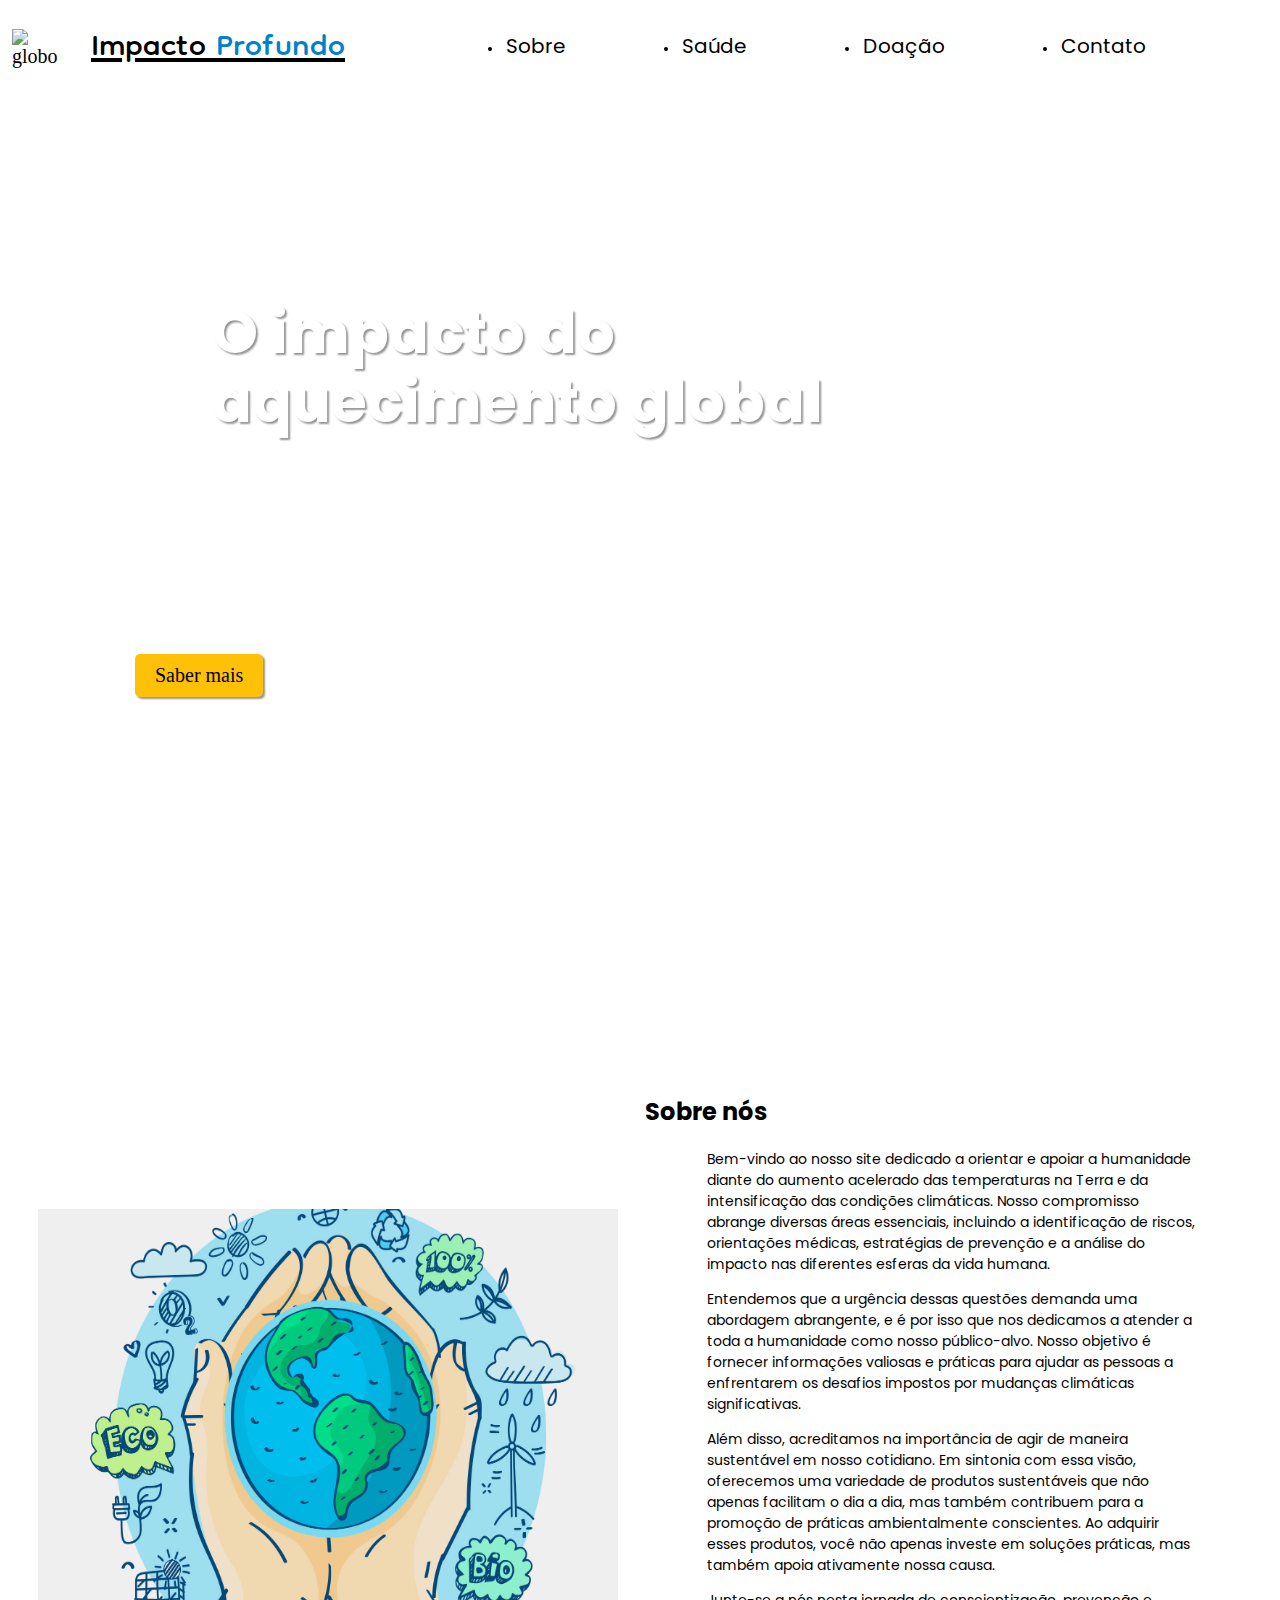
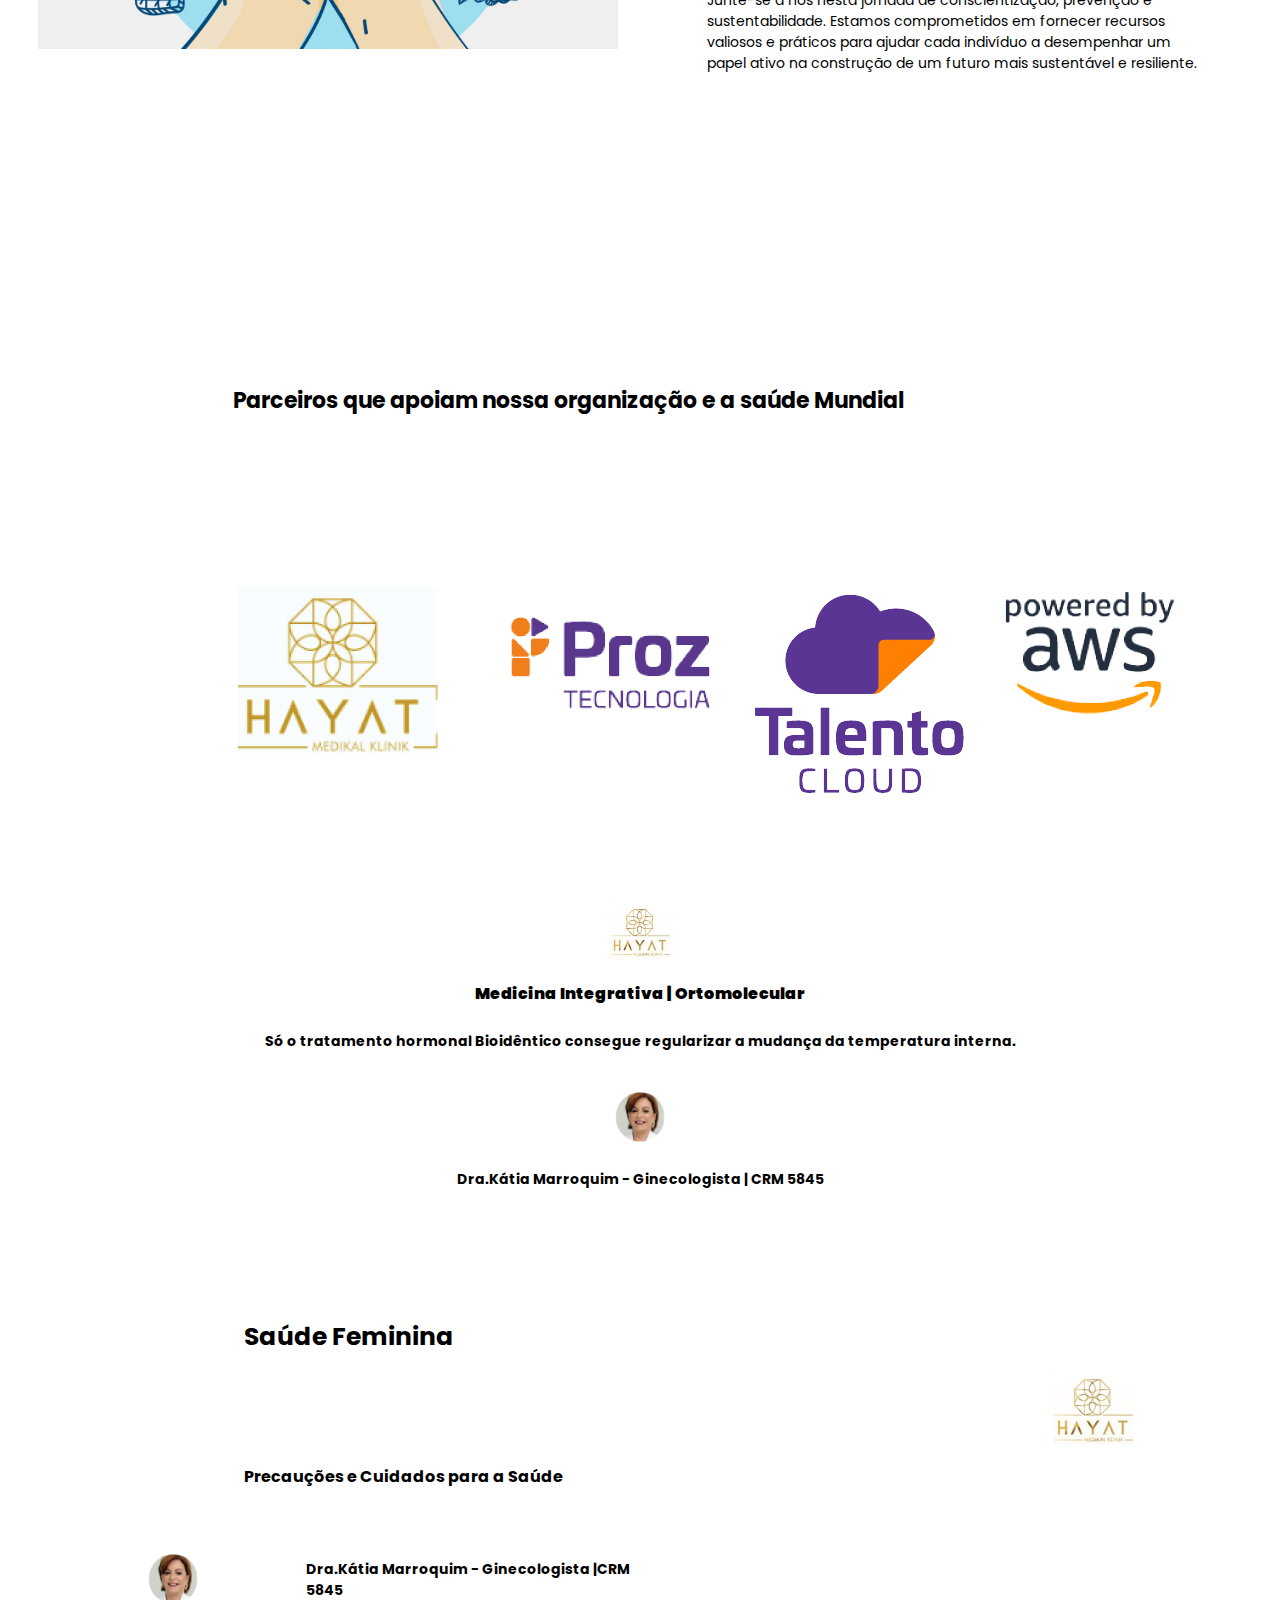
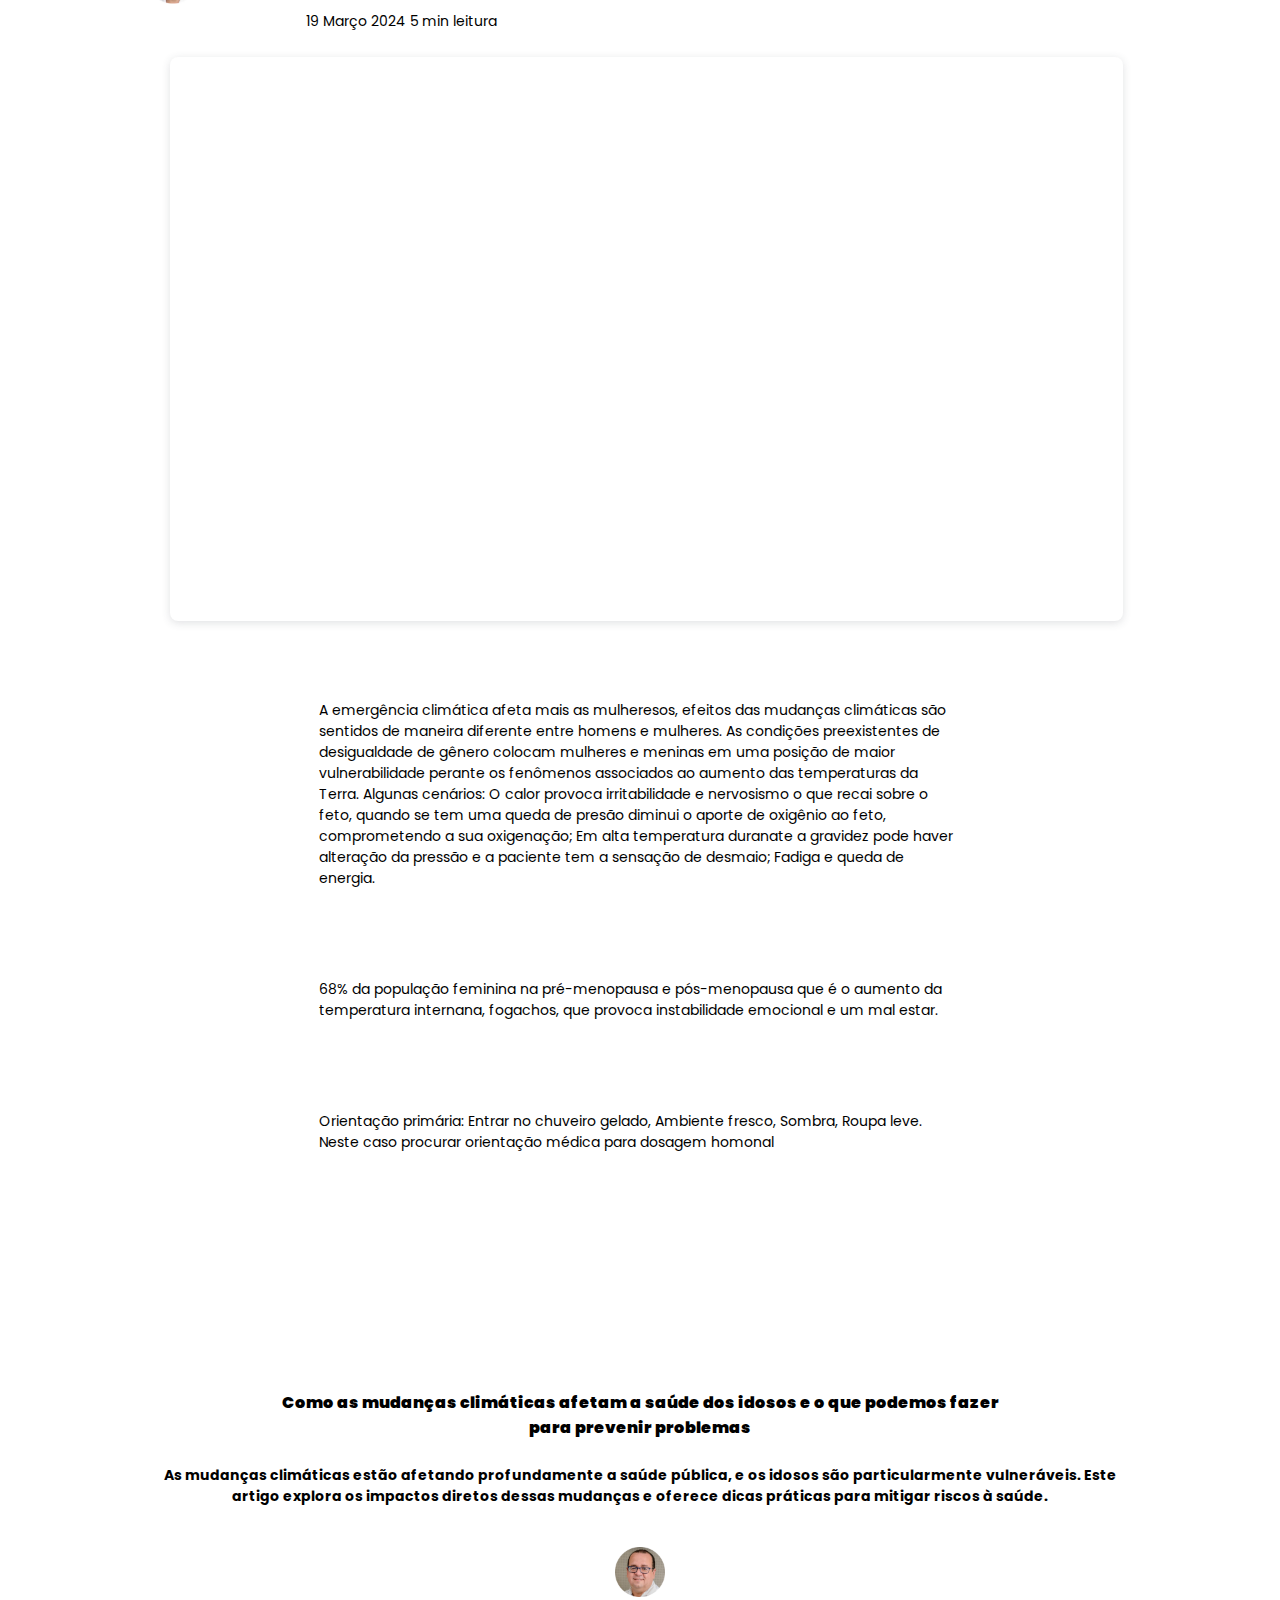
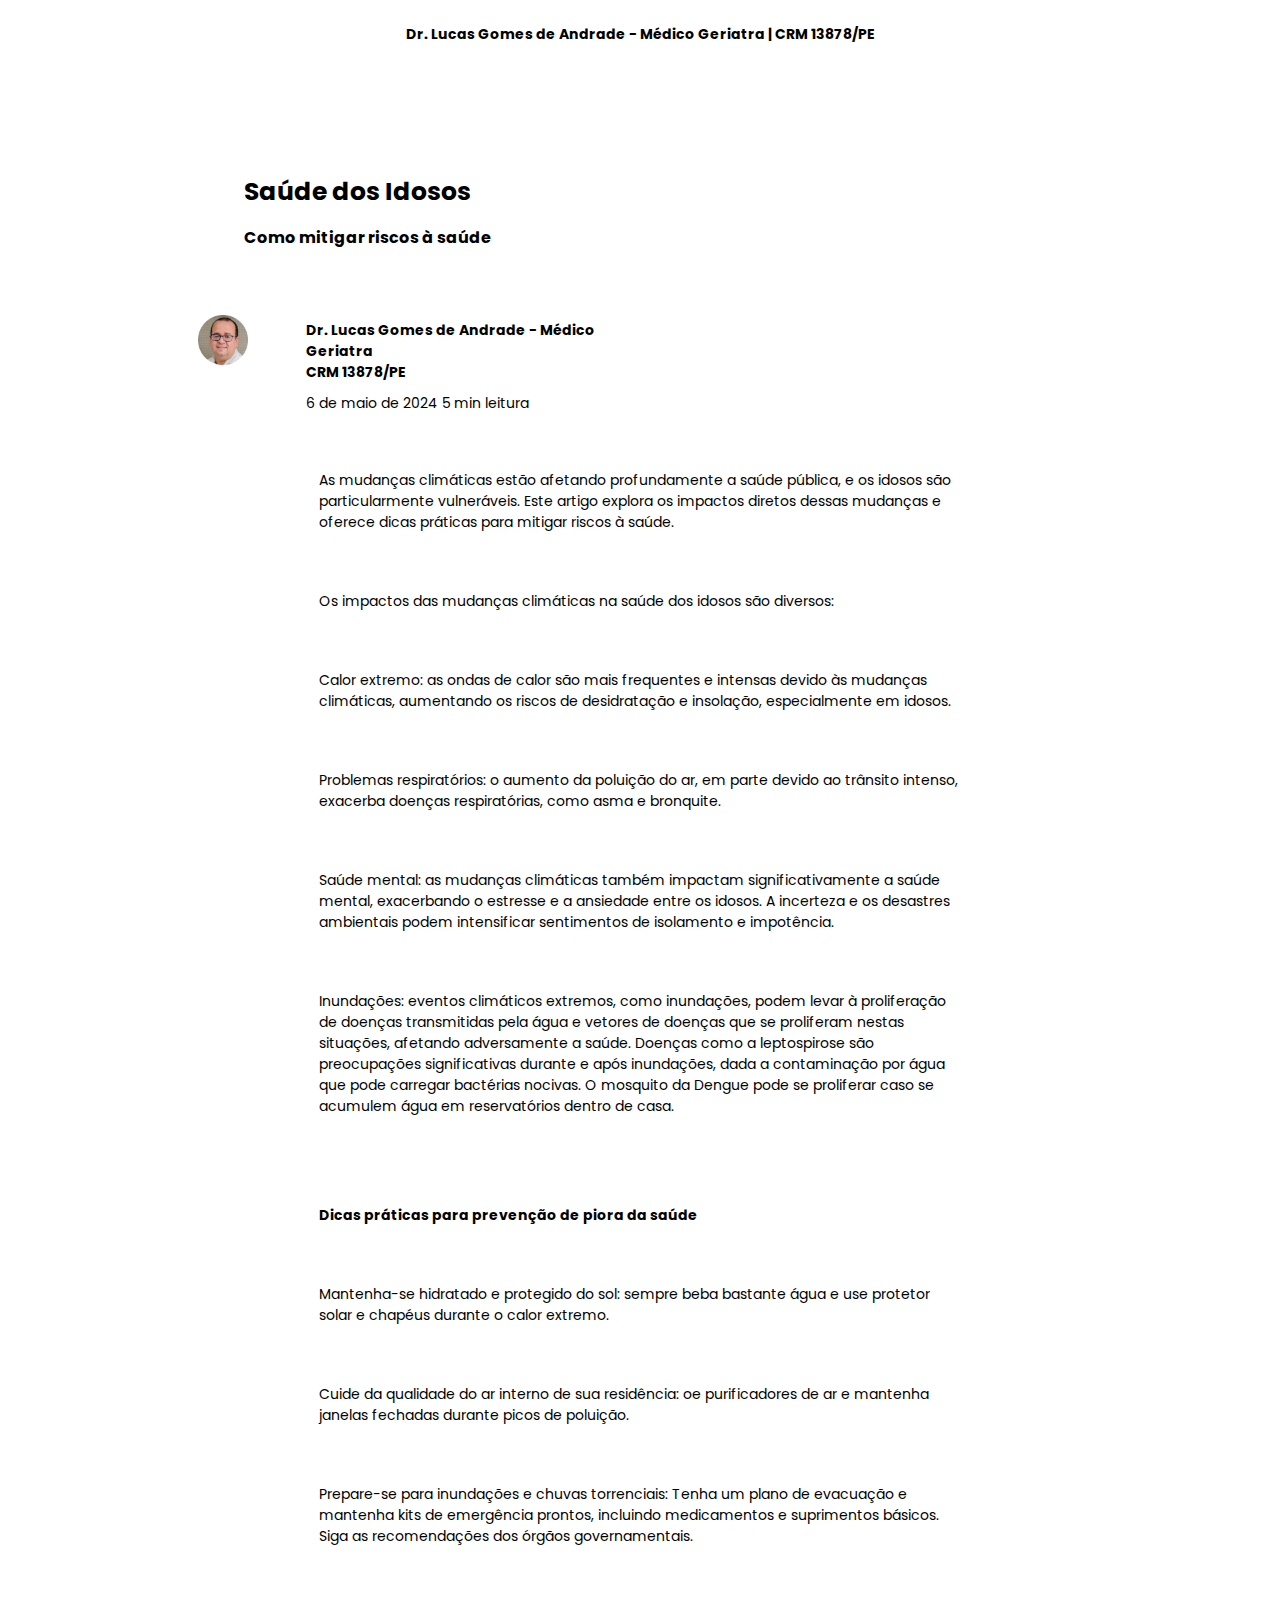
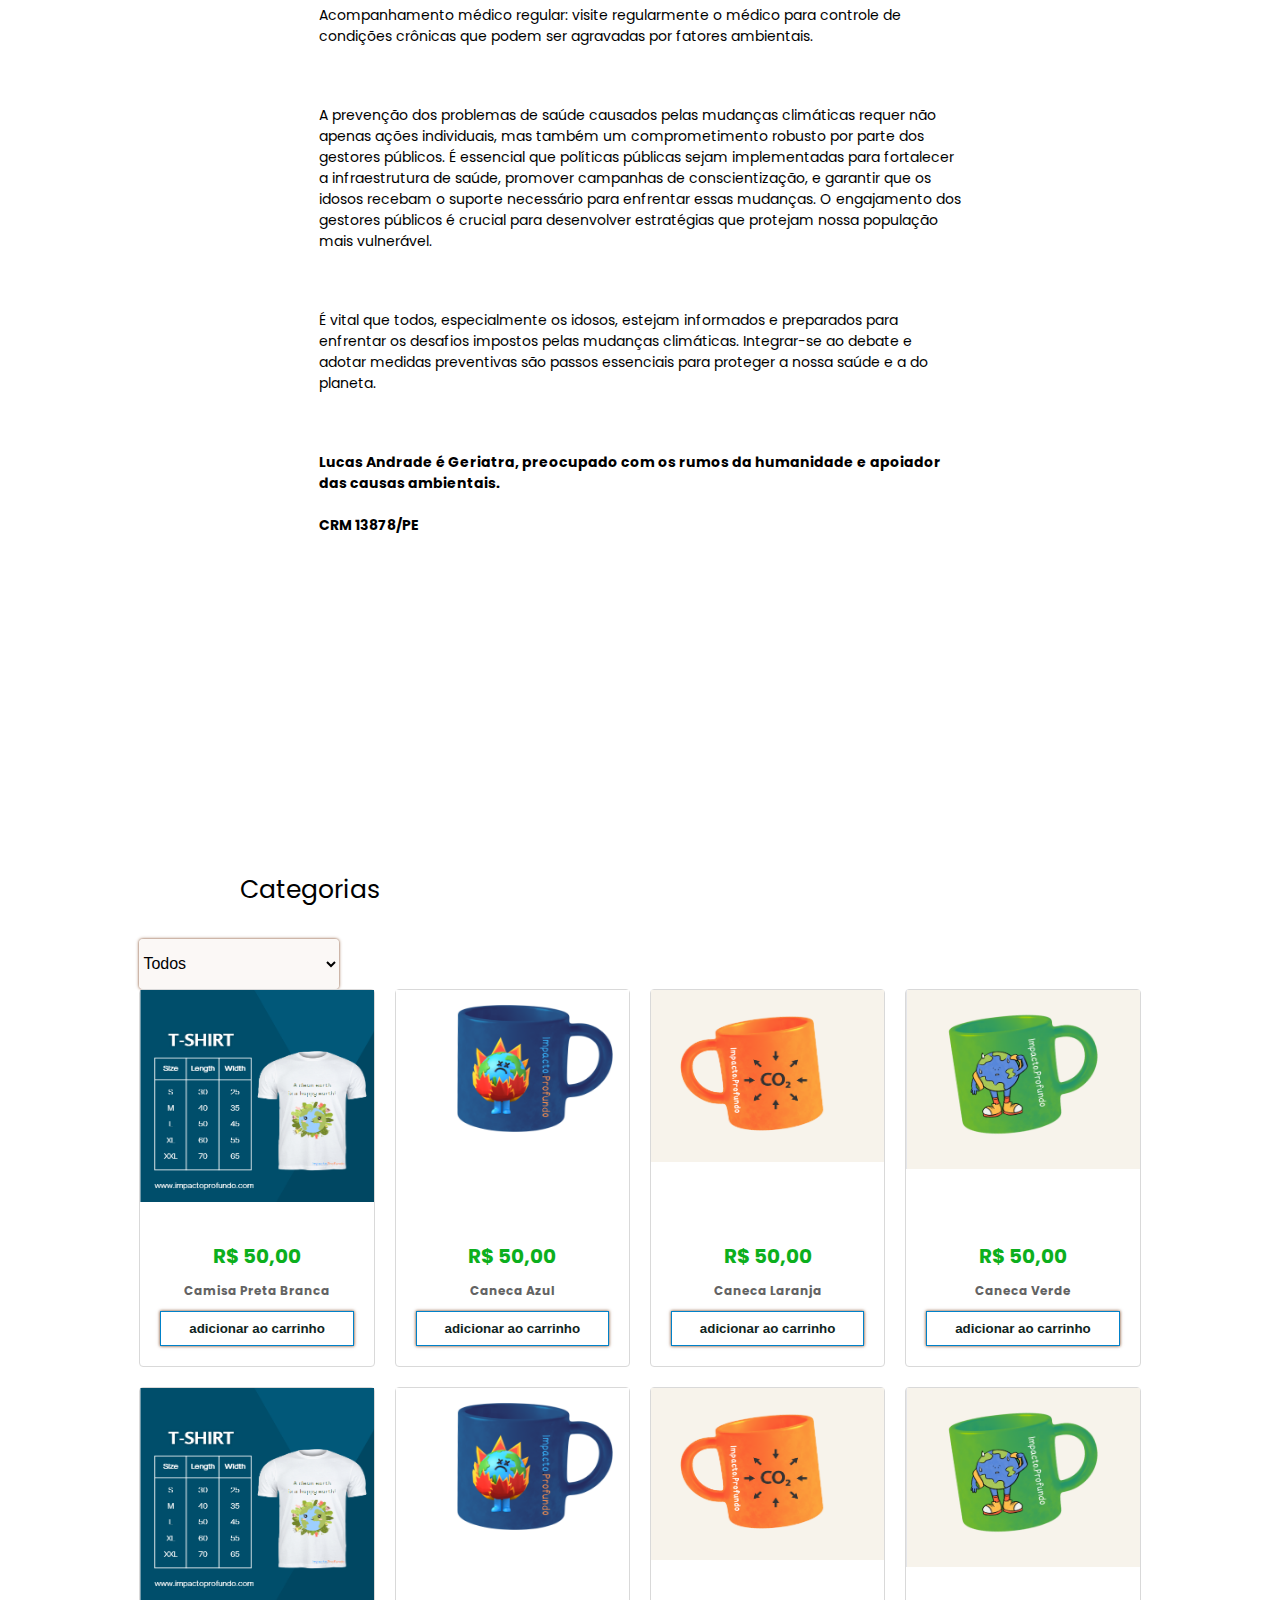
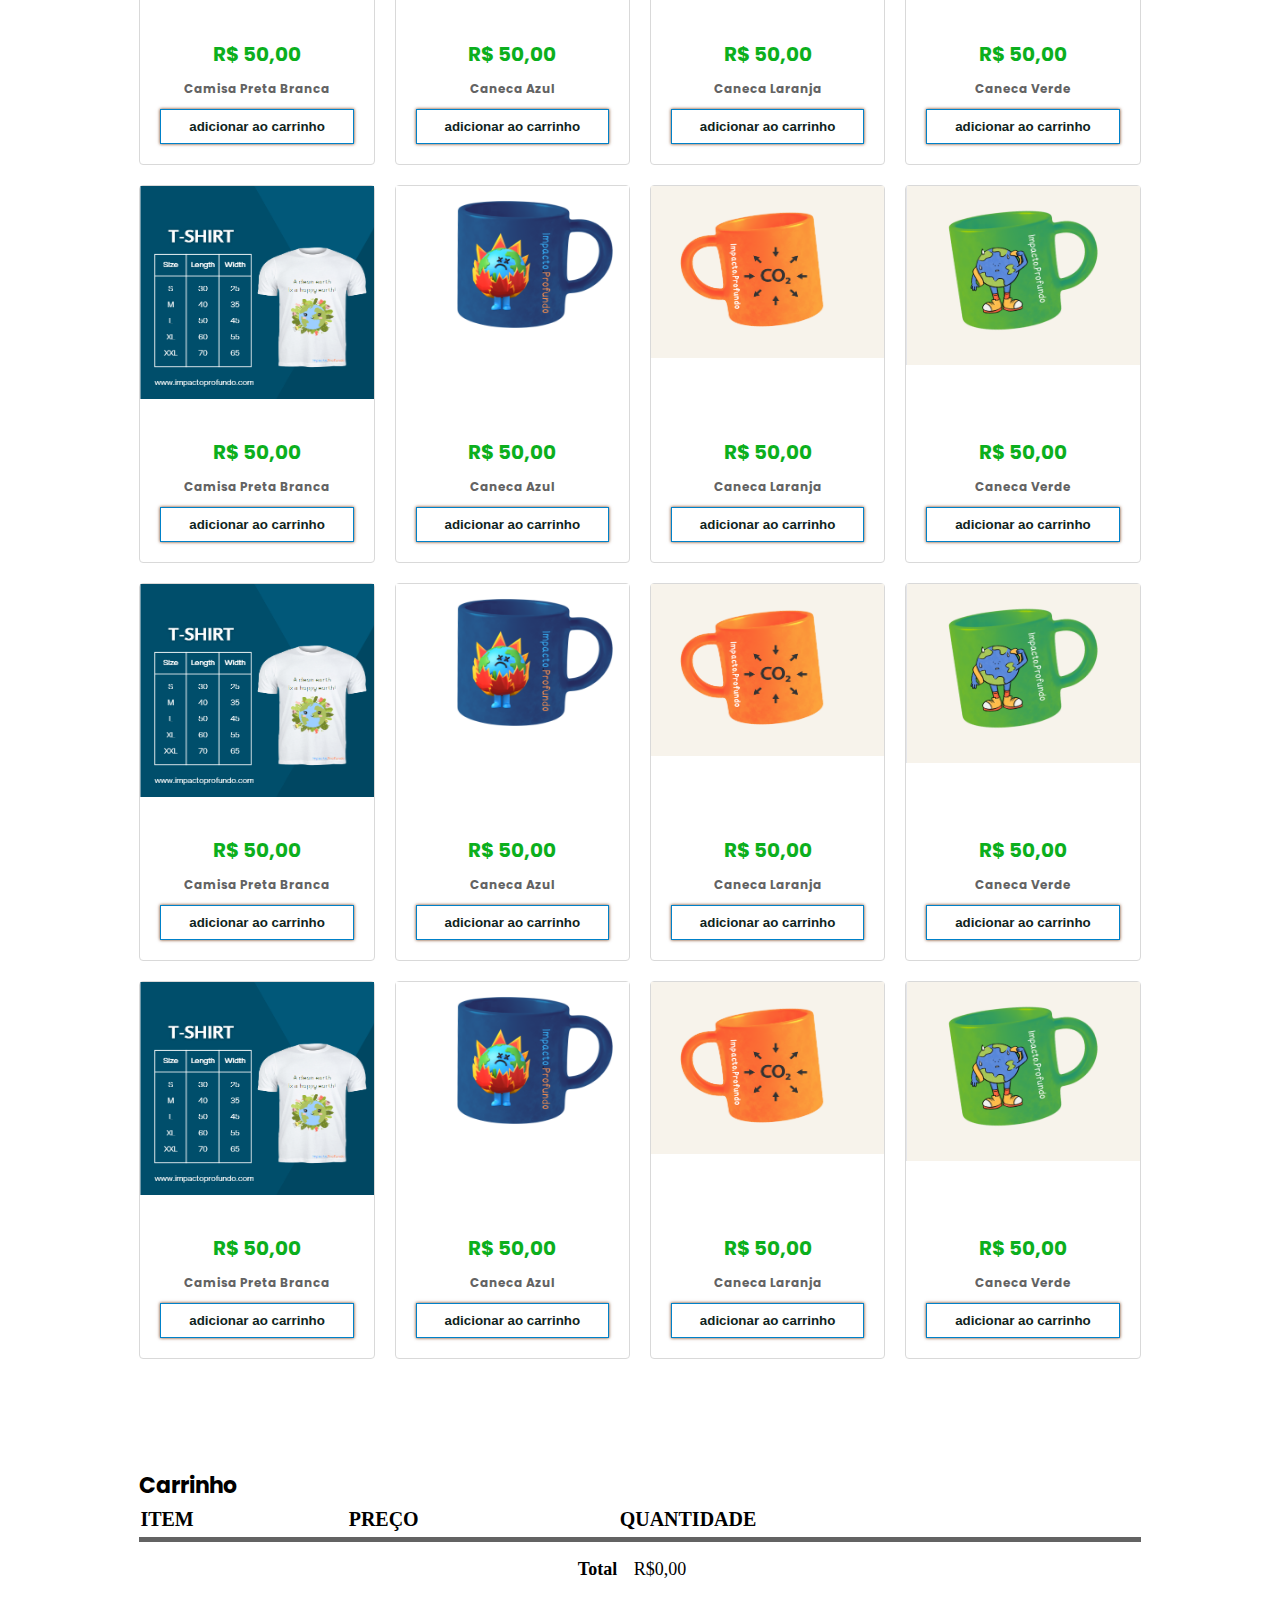
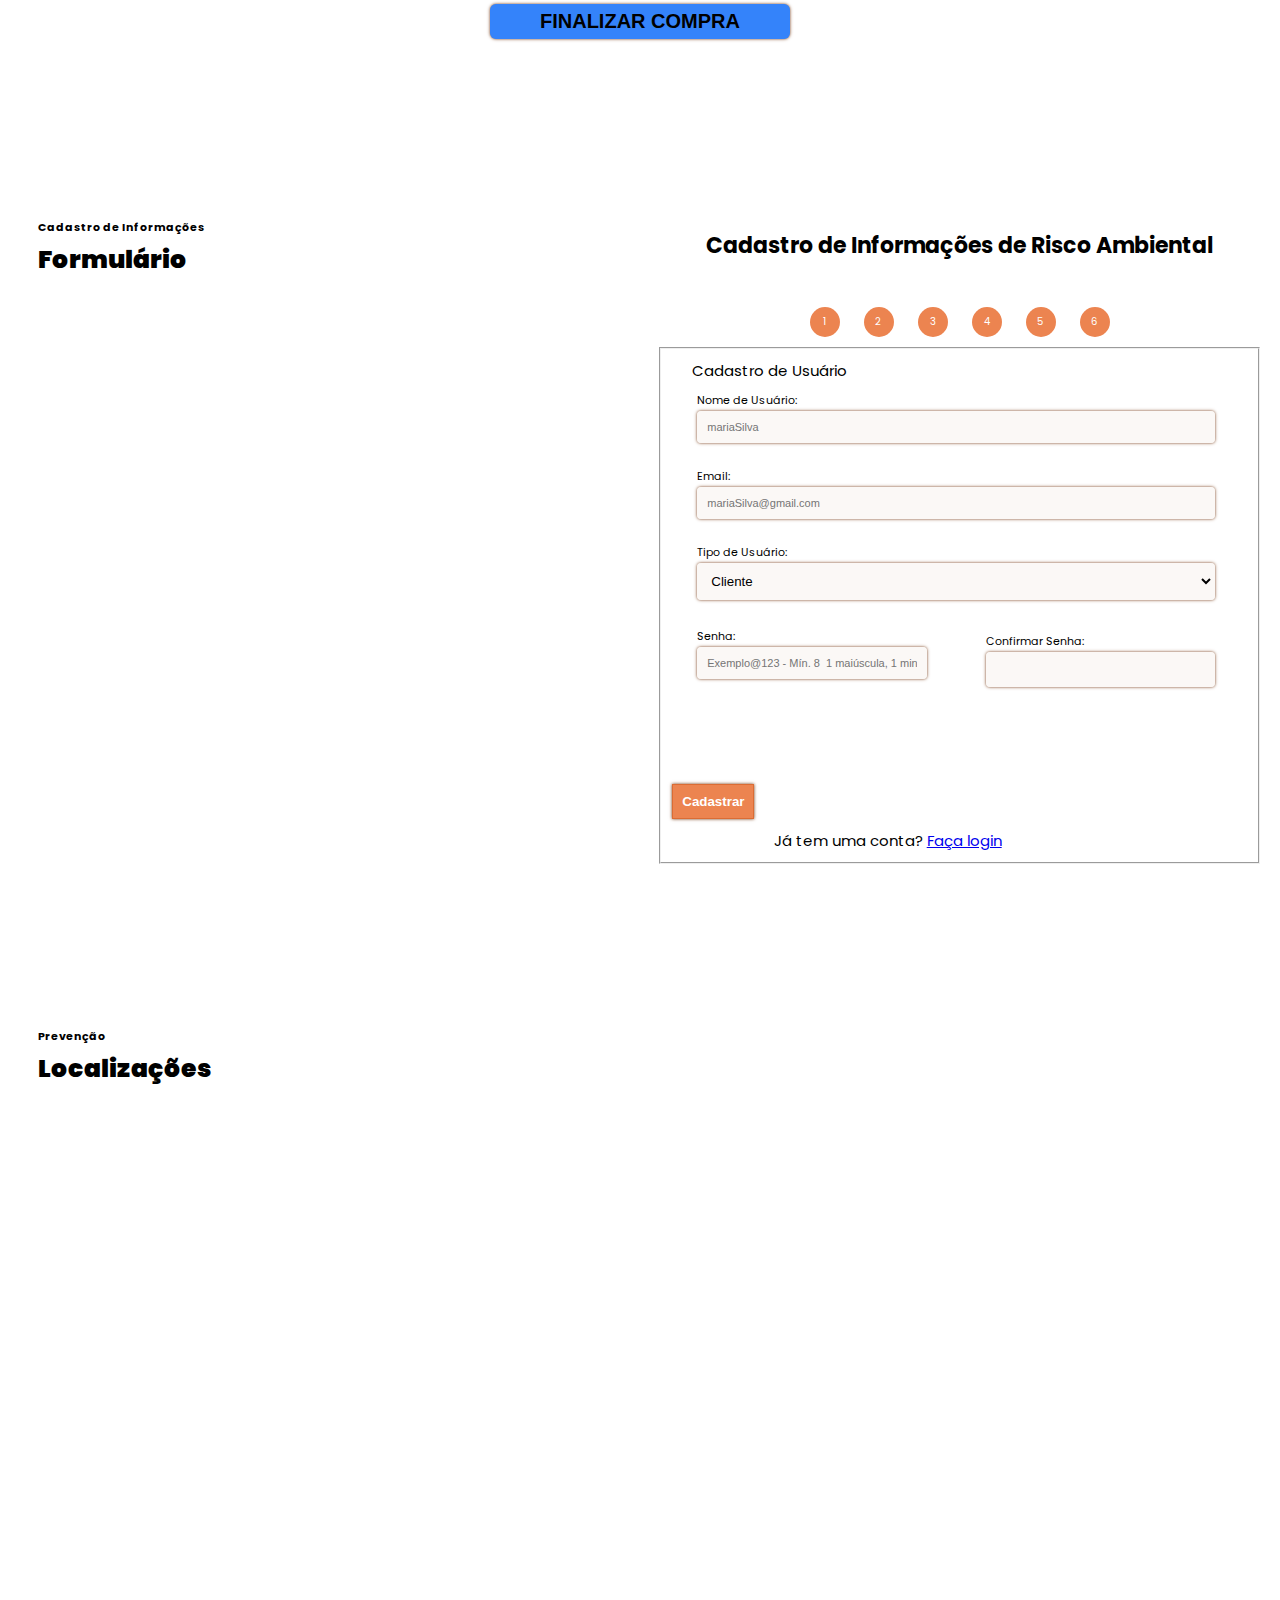
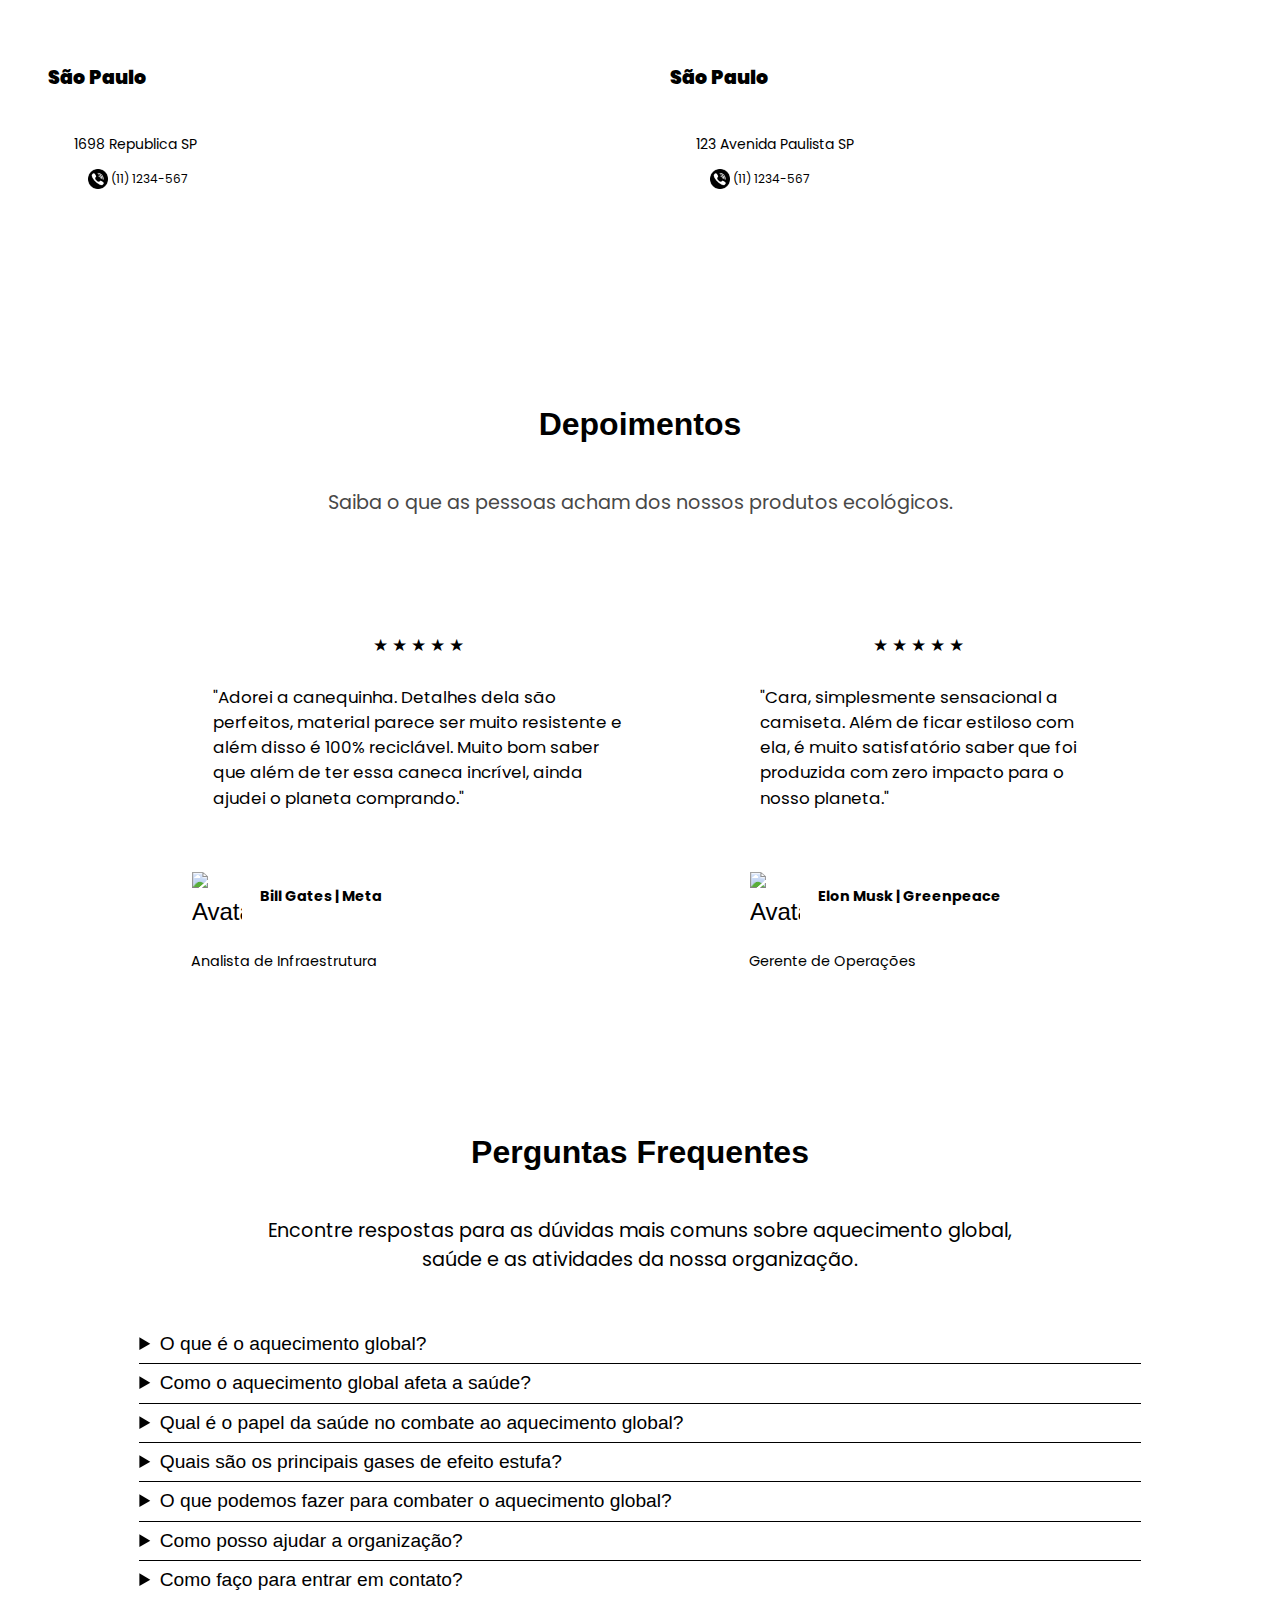
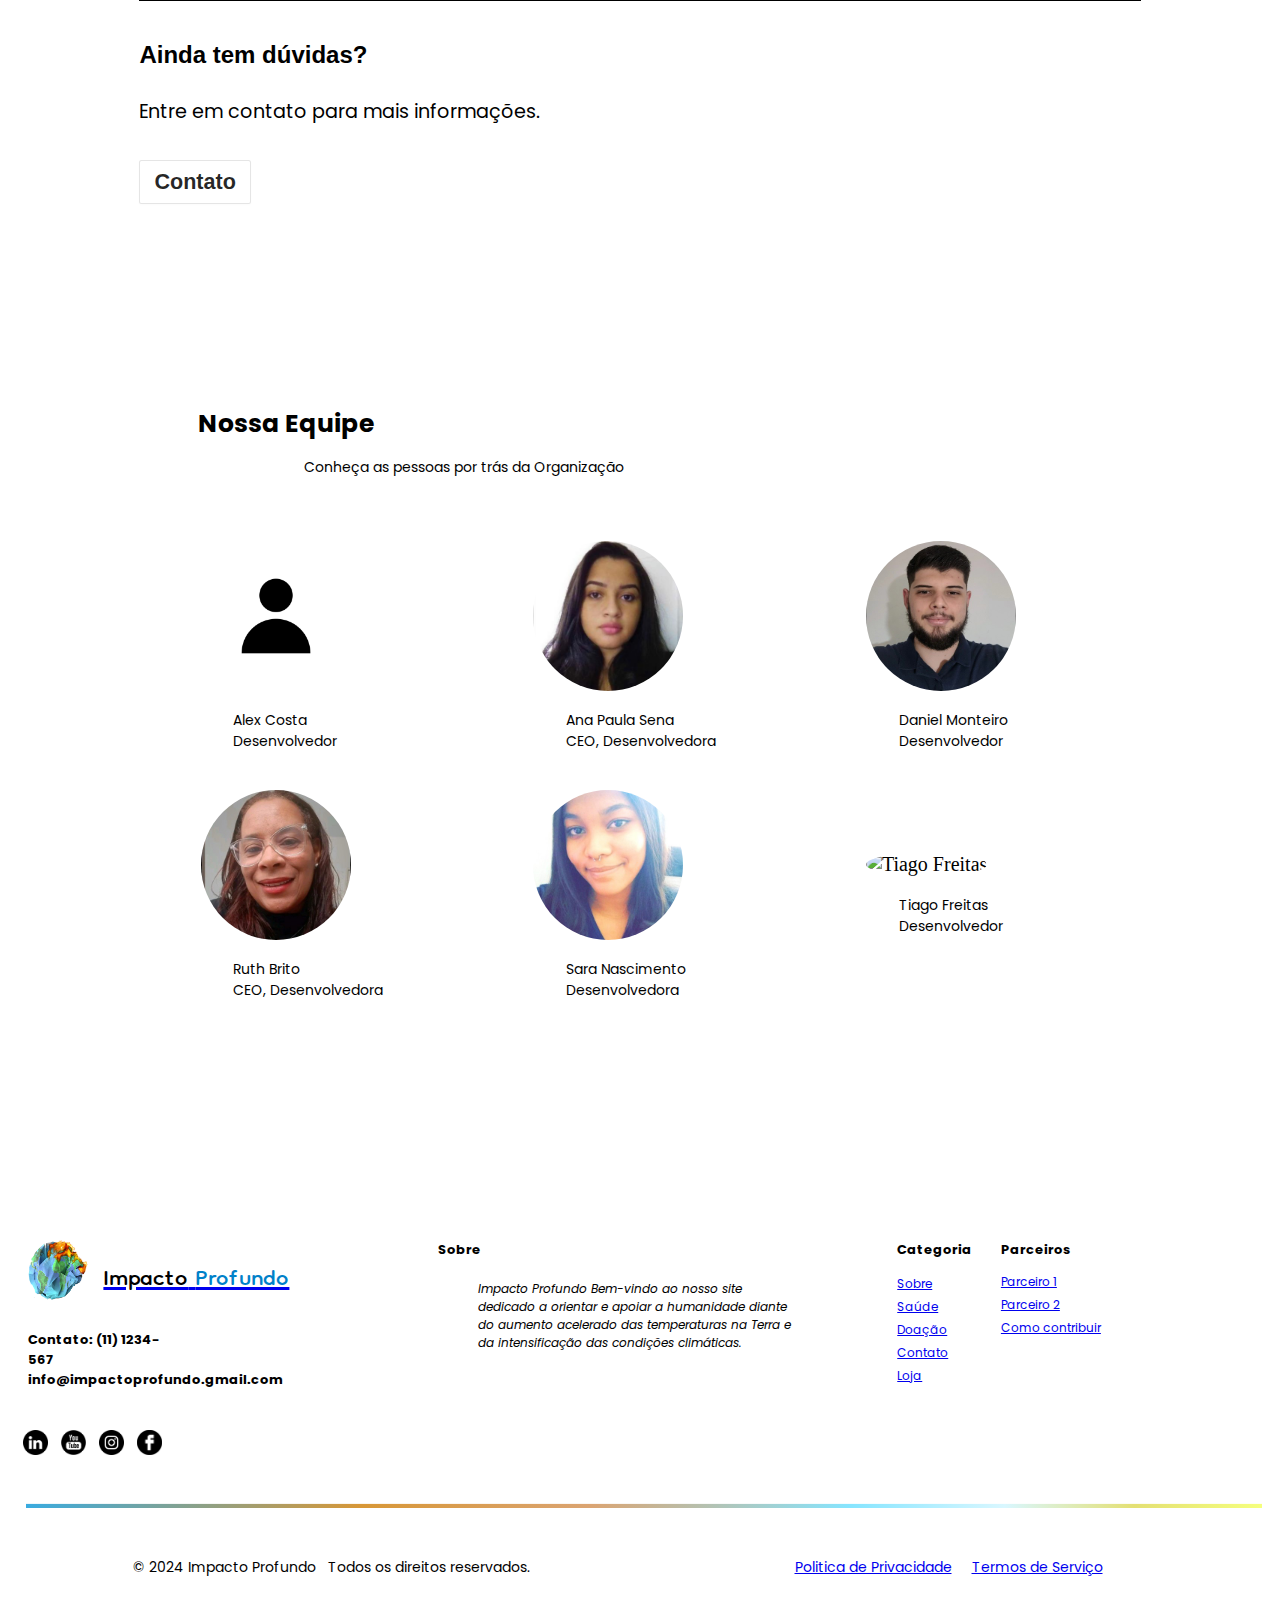
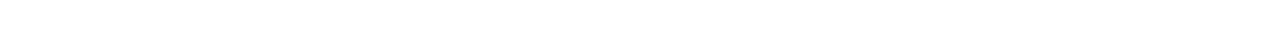
==== commit bc959361: "Update index.html ajust div saude" ====
--- a/index.html
+++ b/index.html
@@ -311,315 +311,318 @@
 
         </section>
 
-        <!-- SAÚDE-->
-
-        <section id="saude">
-            <!-- início frase -->
-
-            <div class="foto1">
-                <img src="./assets/image/saude/logoParceiroEspecialista1.png" alt="fotoPerfil" width="60" height="60">
-            </div>
-
-            <div class="texto_foto1">
-                <p><strong>
-                        <h4>Medicina Integrativa | Ortomolecular</h4>
-                    </strong>
-                </p>
-            </div>
-            <div class="texto_foto1">
-                <p><strong>Só o tratamento hormonal Bioidêntico consegue regularizar a mudança da temperatura
-                        interna.</strong></p>
-            </div>
-
-            <div class="foto2">
-                <img src="./assets/image/saude/especialista1.PNG" alt="fotoPerfil" width="50" height="50">
-            </div>
-
-            <div class="texto_foto2">
-                <p><strong>Dra.Kátia Marroquim - Ginecologista | CRM 5845
-                    </strong>
-                </p>
-            </div>
-
-            <!-- Fim frase -->
-
-            <section class="article1">
-                <div class="foto3">
-                    <img src="./assets/image/saude/Logo.png" alt="">
-                </div>
-
-                <div class="menu-artigo" width="50%">
-                    <h1>Saúde Feminina</h1>
-                    <div class="foto4">
-                        <img src="./assets/image/saude/logoParceiroEspecialista1.png" alt="fotoPerfil">
+         <!-- SAÚDE-->
+        <div class="col-12 saude">
+
+            <section id="saude">
+                <!-- início frase -->
+
+                <div class="foto1">
+                    <img src="./assets/image/saude/logoParceiroEspecialista1.png" alt="fotoPerfil" width="60"
+                        height="60">
+                </div>
+
+                <div class="texto_foto1">
+                    <p><strong>
+                            <h4>Medicina Integrativa | Ortomolecular</h4>
+                        </strong>
+                    </p>
+                </div>
+                <div class="texto_foto1">
+                    <p><strong>Só o tratamento hormonal Bioidêntico consegue regularizar a mudança da temperatura
+                            interna.</strong></p>
+                </div>
+
+                <div class="foto2">
+                    <img src="./assets/image/saude/especialista1.PNG" alt="fotoPerfil" width="50" height="50">
+                </div>
+
+                <div class="texto_foto2">
+                    <p><strong>Dra.Kátia Marroquim - Ginecologista | CRM 5845
+                        </strong>
+                    </p>
+                </div>
+
+                <!-- Fim frase -->
+
+                <section class="article1">
+                    <div class="foto3">
+                        <img src="./assets/image/saude/Logo.png" alt="">
                     </div>
-                    <h4>Precauções e Cuidados para a Saúde</h4>
-
-                </div>
-
-                <section>
-                    <div class="col-8">
-                        <div class="col-2">
-
-                            <div class="foto5" width="10%">
-                                <img src="./assets/image/saude/especialista1.PNG" alt="fotoPerfil" width="50px"
-                                    height="50px">
-                            </div>
-                        </div>
+
+                    <div class="menu-artigo" width="50%">
+                        <h1>Saúde Feminina</h1>
+                        <div class="foto4">
+                            <img src="./assets/image/saude/logoParceiroEspecialista1.png" alt="fotoPerfil">
+                        </div>
+                        <h4>Precauções e Cuidados para a Saúde</h4>
+
+                    </div>
+
+                    <section>
                         <div class="col-8">
-
-                            <div class="texto_foto5" width="10%">
-                                <p><strong>Dra.Kátia Marroquim - Ginecologista |CRM 5845
-                                    </strong></p>
-                            </div>
-                            <div class="texto_foto5">
-                                <p>19 Março 2024 5 min leitura</p>
-                            </div>
-                        </div>
-
-                    </div>
-                    <!-- Redes Sociais -->
-
-                    <!-- INSTAGRAM
+                            <div class="col-2">
+
+                                <div class="foto5" width="10%">
+                                    <img src="./assets/image/saude/especialista1.PNG" alt="fotoPerfil" width="50px"
+                                        height="50px">
+                                </div>
+                            </div>
+                            <div class="col-8">
+
+                                <div class="texto_foto5" width="10%">
+                                    <p><strong>Dra.Kátia Marroquim - Ginecologista |CRM 5845
+                                        </strong></p>
+                                </div>
+                                <div class="texto_foto5">
+                                    <p>19 Março 2024 5 min leitura</p>
+                                </div>
+                            </div>
+
+                        </div>
+                        <!-- Redes Sociais -->
+
+                        <!-- INSTAGRAM
                         <div class="col-4 right">
                         <a href="#"><img src="./assets/image/footer/instagram_black.png" class="icon" width="30px"
                             alt="Instagram"></a>
                     </div> -->
 
-                </section>
-                <br>
-
-                <div>
-                    <section class="canva">
-
-                        <div style="position: relative; width: 95%; height: 0; padding-top: 56.2225%;
+                    </section>
+                    <br>
+
+                    <div>
+                        <section class="canva">
+
+                            <div style="position: relative; width: 95%; height: 0; padding-top: 56.2225%;
                     padding-bottom: 0; box-shadow: 0 2px 8px 0 rgba(63,69,81,0.16); margin-top: 1.6em; margin-bottom: 0.9em; overflow: hidden; 
                     border-radius: 8px; will-change: transform;">
-                            <iframe loading="lazy"
-                                style="position: absolute; width: 100%; height: 100%; top: 0; left: 0; border: none; padding: 0;margin: 0;"
-                                src="https:&#x2F;&#x2F;www.canva.com&#x2F;design&#x2F;DAGAiYRl6kw&#x2F;BlRMACK-hIKLKGYQ_CrhcQ&#x2F;view?embed"
-                                allowfullscreen="allowfullscreen" allow="fullscreen">
-                            </iframe>
-                        </div>
-                        <a href="https:&#x2F;&#x2F;www.canva.com&#x2F;design&#x2F;DAGAiYRl6kw&#x2F;BlRMACK-hIKLKGYQ_CrhcQ&#x2F;view?utm_content=DAGAiYRl6kw&amp;utm_campaign=designshare&amp;utm_medium=embeds&amp;utm_source=link"
-                            target="_blank" rel="noopener" alt="Calor intenso"></a>
-                    </section>
-
-                    <section class="article-texto">
-                        <p>
-                            A emergência climática afeta mais as mulheresos, efeitos das mudanças
-                            climáticas são sentidos de maneira diferente entre homens e mulheres.
-                            As condições preexistentes de desigualdade de gênero colocam mulheres e meninas em uma
-                            posição
-                            de
-                            maior
-                            vulnerabilidade perante os fenômenos associados ao aumento das temperaturas da Terra.
-                            Algunas
-                            cenários:
-                            O calor provoca irritabilidade e nervosismo o que recai sobre o feto, quando se tem uma
-                            queda de
-                            presão
-                            diminui o aporte de oxigênio ao feto, comprometendo a sua oxigenação;
-                            Em alta temperatura duranate a gravidez pode haver alteração da pressão e a paciente tem
-                            a
-                            sensação
-                            de
-                            desmaio;
-                            Fadiga e queda de energia.
-                        </p>
-                    </section>
-                    <section class="populacao">
-                        <p>
-                            68% da população feminina na pré-menopausa e pós-menopausa que é o aumento da
-                            temperatura
-                            internana,
-                            fogachos, que provoca instabilidade emocional e um mal estar.
-
-                        </p>
-                    </section>
-                    <section class="orientacao">
-
-                        <p> Orientação primária:
-                            Entrar no chuveiro gelado,
-                            Ambiente fresco,
-                            Sombra,
-                            Roupa leve.
-                            Neste caso procurar orientação médica para dosagem homonal
-                        </p>
-
-                    </section>
-                </div>
-
+                                <iframe loading="lazy"
+                                    style="position: absolute; width: 100%; height: 100%; top: 0; left: 0; border: none; padding: 0;margin: 0;"
+                                    src="https:&#x2F;&#x2F;www.canva.com&#x2F;design&#x2F;DAGAiYRl6kw&#x2F;BlRMACK-hIKLKGYQ_CrhcQ&#x2F;view?embed"
+                                    allowfullscreen="allowfullscreen" allow="fullscreen">
+                                </iframe>
+                            </div>
+                            <a href="https:&#x2F;&#x2F;www.canva.com&#x2F;design&#x2F;DAGAiYRl6kw&#x2F;BlRMACK-hIKLKGYQ_CrhcQ&#x2F;view?utm_content=DAGAiYRl6kw&amp;utm_campaign=designshare&amp;utm_medium=embeds&amp;utm_source=link"
+                                target="_blank" rel="noopener" alt="Calor intenso"></a>
+                        </section>
+
+                        <section class="article-texto">
+                            <p>
+                                A emergência climática afeta mais as mulheresos, efeitos das mudanças
+                                climáticas são sentidos de maneira diferente entre homens e mulheres.
+                                As condições preexistentes de desigualdade de gênero colocam mulheres e meninas em uma
+                                posição
+                                de
+                                maior
+                                vulnerabilidade perante os fenômenos associados ao aumento das temperaturas da Terra.
+                                Algunas
+                                cenários:
+                                O calor provoca irritabilidade e nervosismo o que recai sobre o feto, quando se tem uma
+                                queda de
+                                presão
+                                diminui o aporte de oxigênio ao feto, comprometendo a sua oxigenação;
+                                Em alta temperatura duranate a gravidez pode haver alteração da pressão e a paciente tem
+                                a
+                                sensação
+                                de
+                                desmaio;
+                                Fadiga e queda de energia.
+                            </p>
+                        </section>
+                        <section class="populacao">
+                            <p>
+                                68% da população feminina na pré-menopausa e pós-menopausa que é o aumento da
+                                temperatura
+                                internana,
+                                fogachos, que provoca instabilidade emocional e um mal estar.
+
+                            </p>
+                        </section>
+                        <section class="orientacao">
+
+                            <p> Orientação primária:
+                                Entrar no chuveiro gelado,
+                                Ambiente fresco,
+                                Sombra,
+                                Roupa leve.
+                                Neste caso procurar orientação médica para dosagem homonal
+                            </p>
+
+                        </section>
+                    </div>
+
+                </section>
             </section>
-        </section>
-
-        <section id="saude">
-            <!-- início frase -->
-
-            <div class="texto_foto1">
-                <p><strong>
-                        <h4 style="text-align: center">Como as mudanças climáticas afetam a saúde dos idosos e o que
-                            podemos fazer
-                            para prevenir problemas</h4>
-                    </strong>
-                </p>
-            </div>
-            <div class="texto_foto1">
-                <p style="text-align: center"><strong>As mudanças climáticas estão afetando profundamente a saúde
-                        pública,
-                        e os idosos são particularmente vulneráveis. Este artigo explora os impactos
-                        diretos dessas mudanças e oferece dicas práticas para mitigar riscos à saúde.</strong></p>
-            </div>
-
-            <div class="foto2">
-                <img src="./assets/image/saude/especialista2.png" alt="fotoPerfil" width="50" height="50">
-            </div>
-
-            <div class="texto_foto2">
-                <p><strong>Dr. Lucas Gomes de Andrade - Médico Geriatra | CRM 13878/PE
-                    </strong>
-                </p>
-            </div>
-
-            <!-- Fim frase -->
-
-            <section class="article1">
-                <div class="foto3">
-                    <img src="./assets/image/saude/Logo.png" alt="">
-                </div>
-
-                <div class="menu-artigo" width="50%">
-                    <h1>Saúde dos Idosos</h1>
-                    <h4>Como mitigar riscos à saúde</h4>
-
-                </div>
-
-                <section>
-                    <div class="col-8">
-                        <div class="col-2">
-
-                            <div class="foto5" width="10%" style="justify-content: right;">
-                                <img src="./assets/image/saude/especialista2.png" alt="fotoPerfil" width="50px"
-                                    height="50px">
-                            </div>
-                        </div>
+
+            <section id="saude2">
+                <!-- início frase -->
+
+                <div class="texto_foto1">
+                    <p><strong>
+                            <h4 style="text-align: center">Como as mudanças climáticas afetam a saúde dos idosos e o que
+                                podemos fazer
+                                para prevenir problemas</h4>
+                        </strong>
+                    </p>
+                </div>
+                <div class="texto_foto1">
+                    <p style="text-align: center"><strong>As mudanças climáticas estão afetando profundamente a saúde
+                            pública,
+                            e os idosos são particularmente vulneráveis. Este artigo explora os impactos
+                            diretos dessas mudanças e oferece dicas práticas para mitigar riscos à saúde.</strong></p>
+                </div>
+
+                <div class="foto2">
+                    <img src="./assets/image/saude/especialista2.png" alt="fotoPerfil" width="50" height="50">
+                </div>
+
+                <div class="texto_foto2">
+                    <p><strong>Dr. Lucas Gomes de Andrade - Médico Geriatra | CRM 13878/PE
+                        </strong>
+                    </p>
+                </div>
+
+                <!-- Fim frase -->
+
+                <section class="article1">
+                    <div class="foto3">
+                        <img src="./assets/image/saude/Logo.png" alt="">
+                    </div>
+
+                    <div class="menu-artigo" width="50%">
+                        <h1>Saúde dos Idosos</h1>
+                        <h4>Como mitigar riscos à saúde</h4>
+
+                    </div>
+
+                    <section>
                         <div class="col-8">
-
-                            <div class="texto_foto5" width="10%">
-                                <p><strong>Dr. Lucas Gomes de Andrade - Médico Geriatra
-                                        <br>CRM 13878/PE
-                                    </strong></p>
-                            </div>
-                            <div class="texto_foto5">
-                                <p>6 de maio de 2024 5 min leitura</p>
-                            </div>
-                        </div>
-
-                    </div>
-                    <!-- Redes Sociais -->
-
-                    <!-- INSTAGRAM
+                            <div class="col-2">
+
+                                <div class="foto5" width="10%" style="justify-content: right;">
+                                    <img src="./assets/image/saude/especialista2.png" alt="fotoPerfil" width="50px"
+                                        height="50px">
+                                </div>
+                            </div>
+                            <div class="col-8">
+
+                                <div class="texto_foto5" width="10%">
+                                    <p><strong>Dr. Lucas Gomes de Andrade - Médico Geriatra
+                                            <br>CRM 13878/PE
+                                        </strong></p>
+                                </div>
+                                <div class="texto_foto5">
+                                    <p>6 de maio de 2024 5 min leitura</p>
+                                </div>
+                            </div>
+
+                        </div>
+                        <!-- Redes Sociais -->
+
+                        <!-- INSTAGRAM
                         <div class="col-4 right">
                         <a href="#"><img src="./assets/image/footer/instagram_black.png" class="icon" width="30px"
                             alt="Instagram"></a>
                     </div> -->
 
+                    </section>
+                    <br>
+                    <br>
+
+                    <div>
+
+                        <section class="article-texto">
+                            <p>
+                                As mudanças climáticas estão afetando profundamente a saúde pública, e os
+                                idosos são particularmente vulneráveis. Este artigo explora os impactos diretos dessas
+                                mudanças e oferece dicas práticas para mitigar riscos à saúde.
+                            </p><br>
+                            <p>
+                                Os impactos das mudanças climáticas na saúde dos idosos são diversos:
+                            </p><br>
+                            <p>
+                                Calor extremo: as ondas de calor são mais frequentes e intensas devido às mudanças
+                                climáticas, aumentando os riscos de desidratação e insolação, especialmente em idosos.
+                            </p><br>
+                            <p>
+                                Problemas respiratórios: o aumento da poluição do ar, em parte devido ao trânsito
+                                intenso,
+                                exacerba doenças respiratórias, como asma e bronquite.
+                            </p><br>
+                            <p>
+                                Saúde mental: as mudanças climáticas também impactam significativamente a saúde mental,
+                                exacerbando o
+                                estresse e a ansiedade entre os idosos.
+                                A incerteza e os desastres ambientais podem intensificar sentimentos de isolamento e
+                                impotência.
+                            </p><br>
+                            <p>
+                                Inundações: eventos climáticos extremos, como inundações, podem levar à proliferação de
+                                doenças
+                                transmitidas pela água e vetores de doenças que se proliferam nestas situações, afetando
+                                adversamente a saúde.
+                                Doenças como a leptospirose são preocupações significativas durante e após inundações,
+                                dada a contaminação por
+                                água que pode carregar bactérias nocivas.
+                                O mosquito da Dengue pode se proliferar caso se acumulem água em reservatórios dentro de
+                                casa.
+                            </p>
+                            <br>
+                            <br>
+                            <p>
+                                <strong>Dicas práticas para prevenção de piora da saúde</strong>
+                            </p>
+                            <br>
+                            <p>
+                                Mantenha-se hidratado e protegido do sol: sempre beba bastante água e use protetor solar
+                                e chapéus
+                                durante o calor extremo.
+                            </p><br>
+                            <p>
+                                Cuide da qualidade do ar interno de sua residência: oe purificadores de ar e mantenha
+                                janelas fechadas
+                                durante picos de poluição.
+                            </p><br>
+                            <p>
+                                Prepare-se para inundações e chuvas torrenciais: Tenha um plano de evacuação e mantenha
+                                kits de
+                                emergência prontos, incluindo
+                                medicamentos e suprimentos básicos. Siga as recomendações dos órgãos governamentais.
+                            </p><br>
+                            <p>
+                                Acompanhamento médico regular: visite regularmente o médico para controle de condições
+                                crônicas que podem ser agravadas por fatores ambientais.
+                            </p><br>
+                            <p>
+                                A prevenção dos problemas de saúde causados pelas mudanças climáticas requer não apenas
+                                ações individuais, mas também um
+                                comprometimento robusto por parte dos gestores públicos. É essencial que políticas
+                                públicas sejam implementadas para
+                                fortalecer a infraestrutura de saúde, promover campanhas de conscientização, e garantir
+                                que os idosos recebam o suporte
+                                necessário para enfrentar essas mudanças. O engajamento dos gestores públicos é crucial
+                                para desenvolver estratégias que
+                                protejam nossa população mais vulnerável.
+                            </p><br>
+                            <p>
+                                É vital que todos, especialmente os idosos, estejam informados e preparados para
+                                enfrentar os desafios impostos pelas mudanças
+                                climáticas. Integrar-se ao debate e adotar medidas preventivas são passos essenciais
+                                para proteger a nossa saúde e a do planeta.
+                            </p><br>
+                            <p><strong>
+                                    Lucas Andrade é Geriatra, preocupado com os rumos da humanidade e apoiador das
+                                    causas ambientais.
+                                    <br><br>CRM 13878/PE
+                                </strong></p>
+                        </section>
+                    </div>
                 </section>
-                <br>
-                <br>
-
-                <div>
-
-                    <section class="article-texto">
-                        <p>
-                            As mudanças climáticas estão afetando profundamente a saúde pública, e os
-                            idosos são particularmente vulneráveis. Este artigo explora os impactos diretos dessas
-                            mudanças e oferece dicas práticas para mitigar riscos à saúde.
-                        </p><br>
-                        <p>
-                            Os impactos das mudanças climáticas na saúde dos idosos são diversos:
-                        </p><br>
-                        <p>
-                            Calor extremo: as ondas de calor são mais frequentes e intensas devido às mudanças
-                            climáticas, aumentando os riscos de desidratação e insolação, especialmente em idosos.
-                        </p><br>
-                        <p>
-                            Problemas respiratórios: o aumento da poluição do ar, em parte devido ao trânsito
-                            intenso,
-                            exacerba doenças respiratórias, como asma e bronquite.
-                        </p><br>
-                        <p>
-                            Saúde mental: as mudanças climáticas também impactam significativamente a saúde mental,
-                            exacerbando o
-                            estresse e a ansiedade entre os idosos.
-                            A incerteza e os desastres ambientais podem intensificar sentimentos de isolamento e
-                            impotência.
-                        </p><br>
-                        <p>
-                            Inundações: eventos climáticos extremos, como inundações, podem levar à proliferação de
-                            doenças
-                            transmitidas pela água e vetores de doenças que se proliferam nestas situações, afetando
-                            adversamente a saúde.
-                            Doenças como a leptospirose são preocupações significativas durante e após inundações,
-                            dada a contaminação por
-                            água que pode carregar bactérias nocivas.
-                            O mosquito da Dengue pode se proliferar caso se acumulem água em reservatórios dentro de
-                            casa.
-                        </p>
-                        <br>
-                        <br>
-                        <p>
-                            <strong>Dicas práticas para prevenção de piora da saúde</strong>
-                        </p>
-                        <br>
-                        <p>
-                            Mantenha-se hidratado e protegido do sol: sempre beba bastante água e use protetor solar
-                            e chapéus
-                            durante o calor extremo.
-                        </p><br>
-                        <p>
-                            Cuide da qualidade do ar interno de sua residência: oe purificadores de ar e mantenha
-                            janelas fechadas
-                            durante picos de poluição.
-                        </p><br>
-                        <p>
-                            Prepare-se para inundações e chuvas torrenciais: Tenha um plano de evacuação e mantenha
-                            kits de
-                            emergência prontos, incluindo
-                            medicamentos e suprimentos básicos. Siga as recomendações dos órgãos governamentais.
-                        </p><br>
-                        <p>
-                            Acompanhamento médico regular: visite regularmente o médico para controle de condições
-                            crônicas que podem ser agravadas por fatores ambientais.
-                        </p><br>
-                        <p>
-                            A prevenção dos problemas de saúde causados pelas mudanças climáticas requer não apenas
-                            ações individuais, mas também um
-                            comprometimento robusto por parte dos gestores públicos. É essencial que políticas
-                            públicas sejam implementadas para
-                            fortalecer a infraestrutura de saúde, promover campanhas de conscientização, e garantir
-                            que os idosos recebam o suporte
-                            necessário para enfrentar essas mudanças. O engajamento dos gestores públicos é crucial
-                            para desenvolver estratégias que
-                            protejam nossa população mais vulnerável.
-                        </p><br>
-                        <p>
-                            É vital que todos, especialmente os idosos, estejam informados e preparados para
-                            enfrentar os desafios impostos pelas mudanças
-                            climáticas. Integrar-se ao debate e adotar medidas preventivas são passos essenciais
-                            para proteger a nossa saúde e a do planeta.
-                        </p><br>
-                        <p><strong>
-                                Lucas Andrade é Geriatra, preocupado com os rumos da humanidade e apoiador das
-                                causas ambientais.
-                                <br><br>CRM 13878/PE
-                            </strong></p>
-                    </section>
-                </div>
             </section>
-        </section>
-
-
+
+        </div>
+        <!--    -->
         <!--    -->
 
 
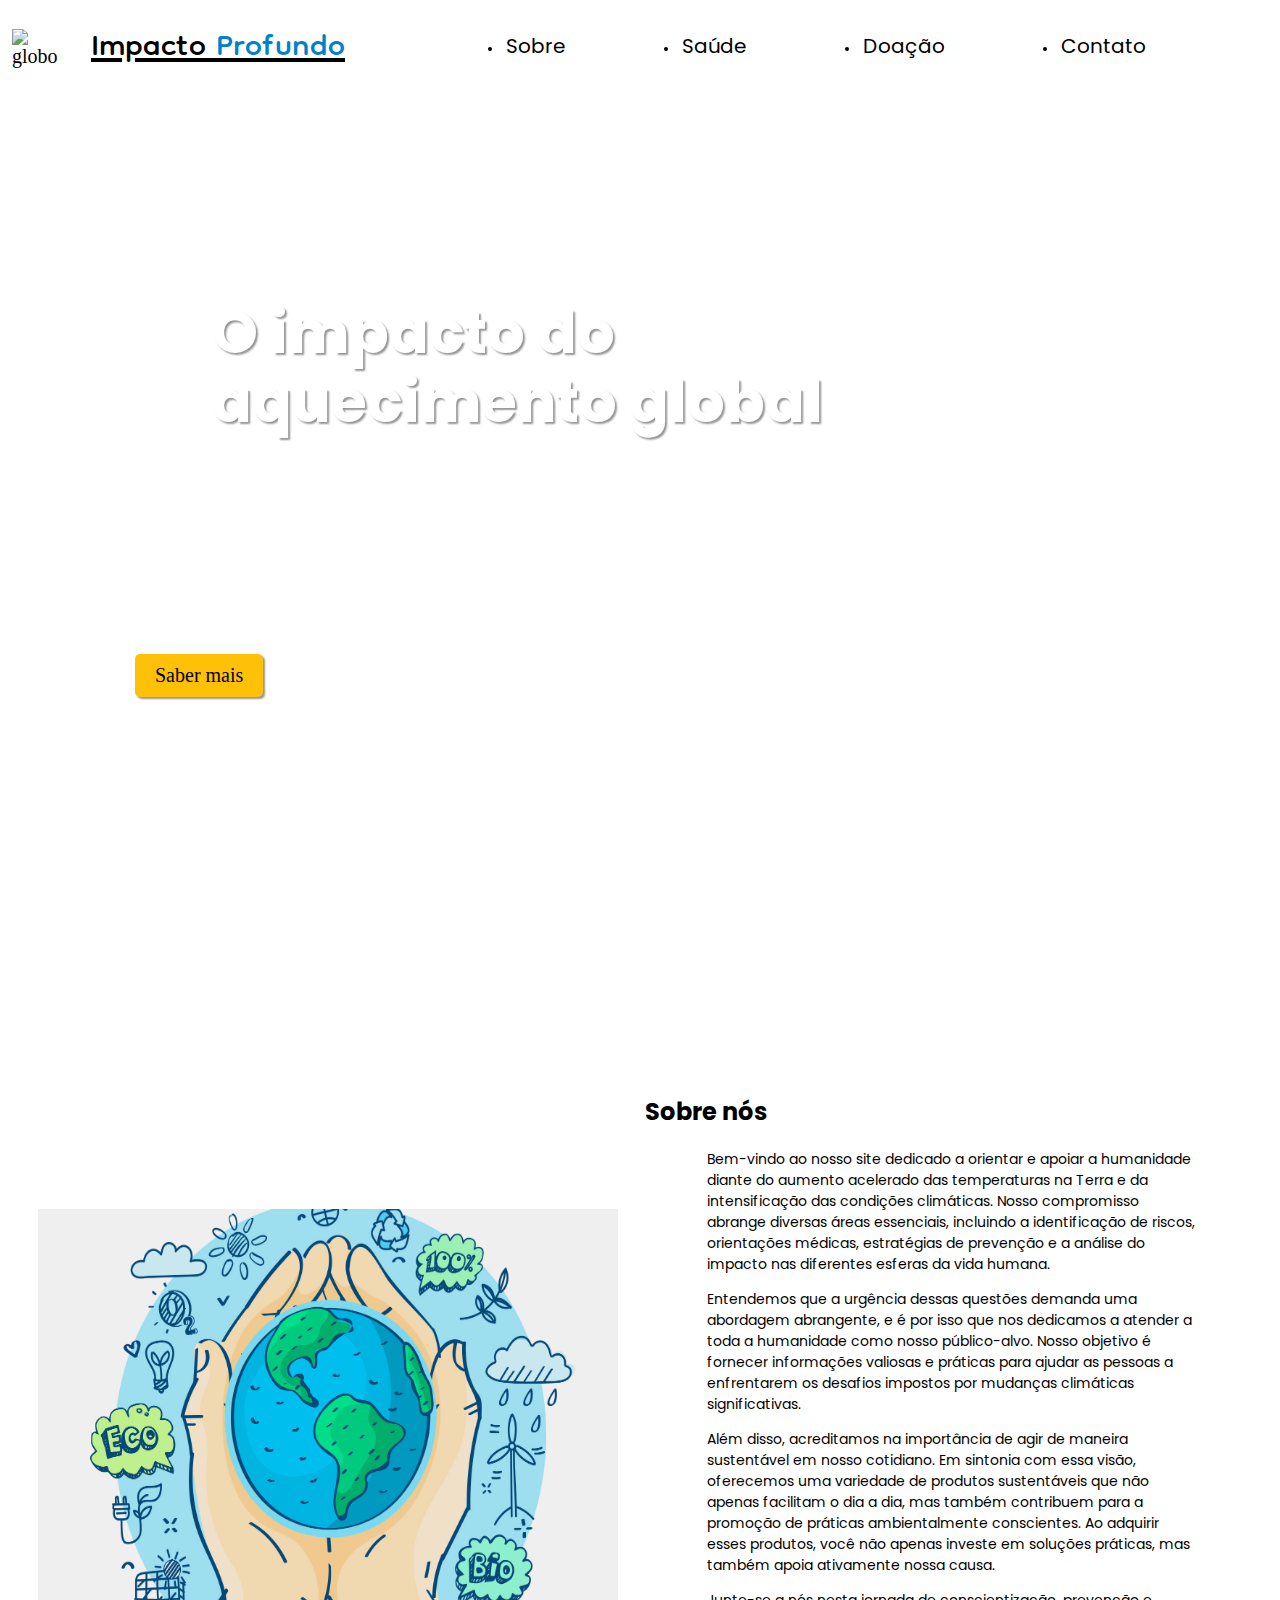
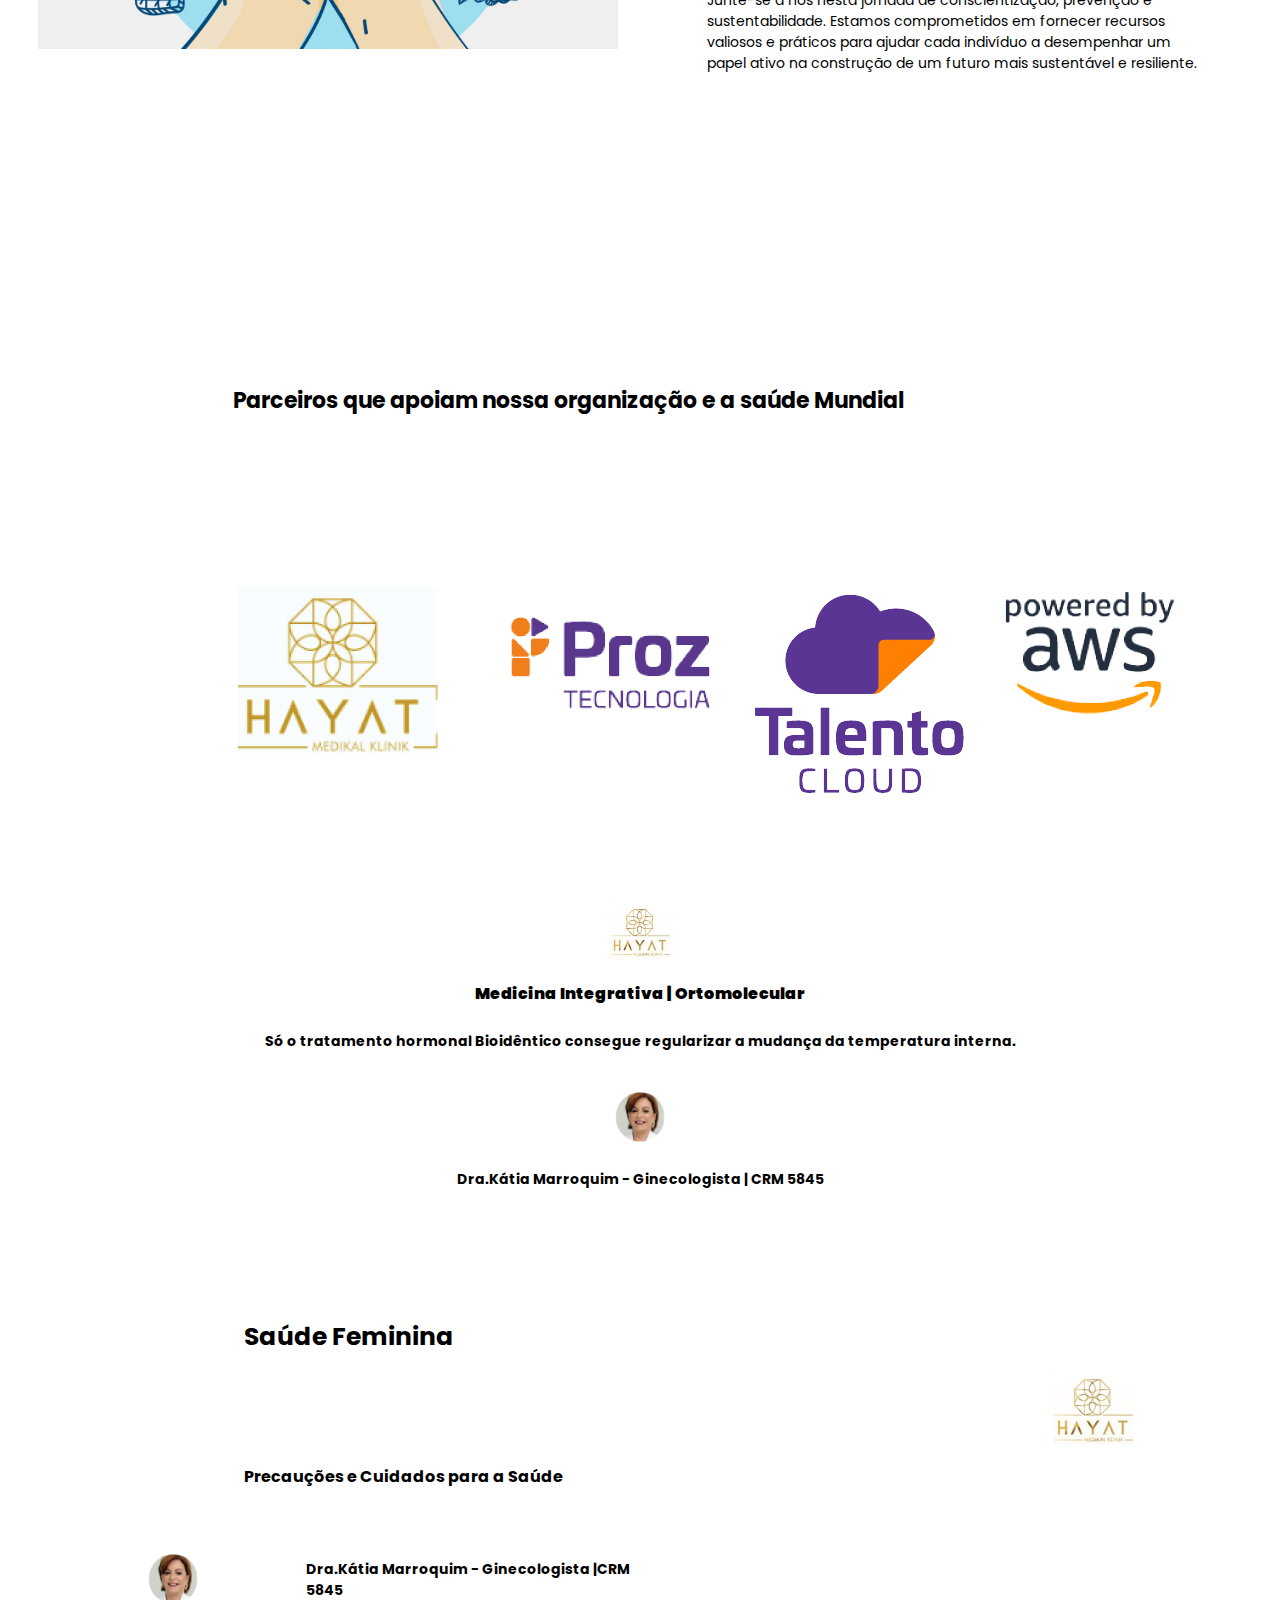
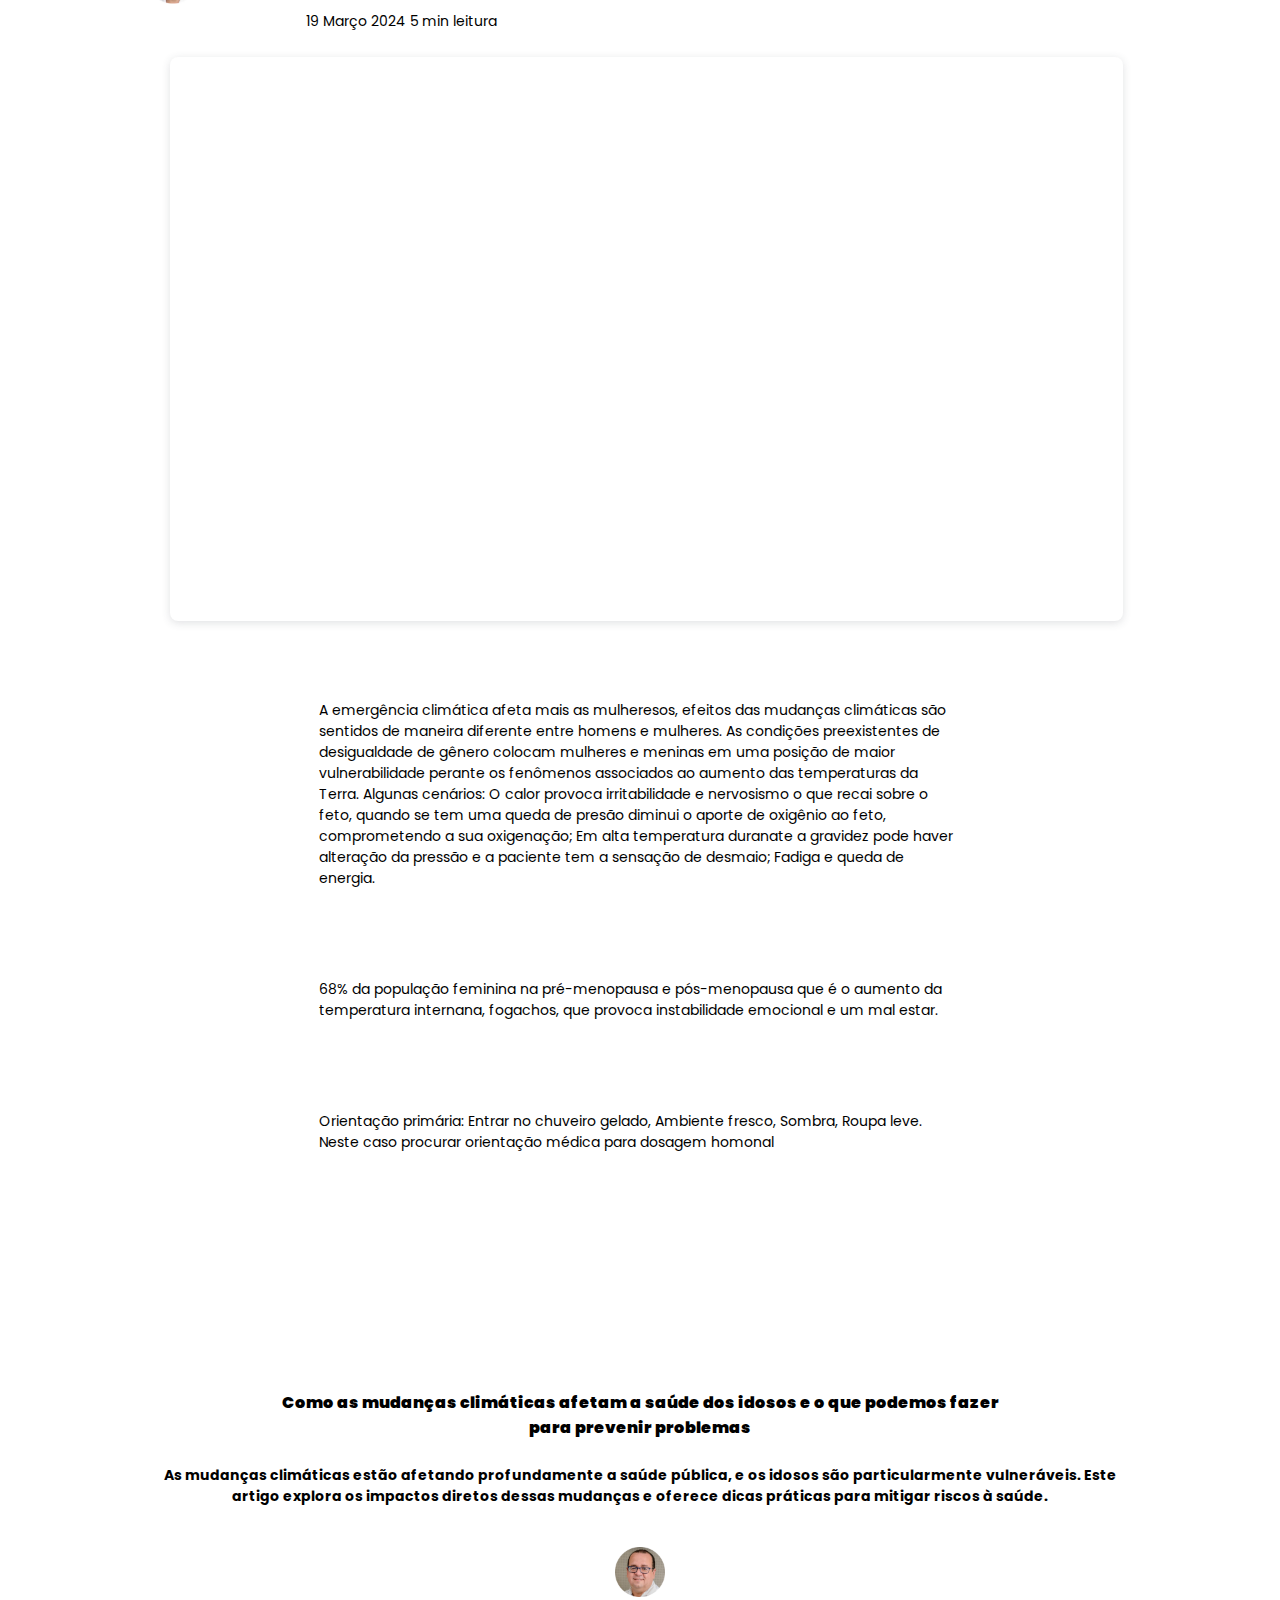
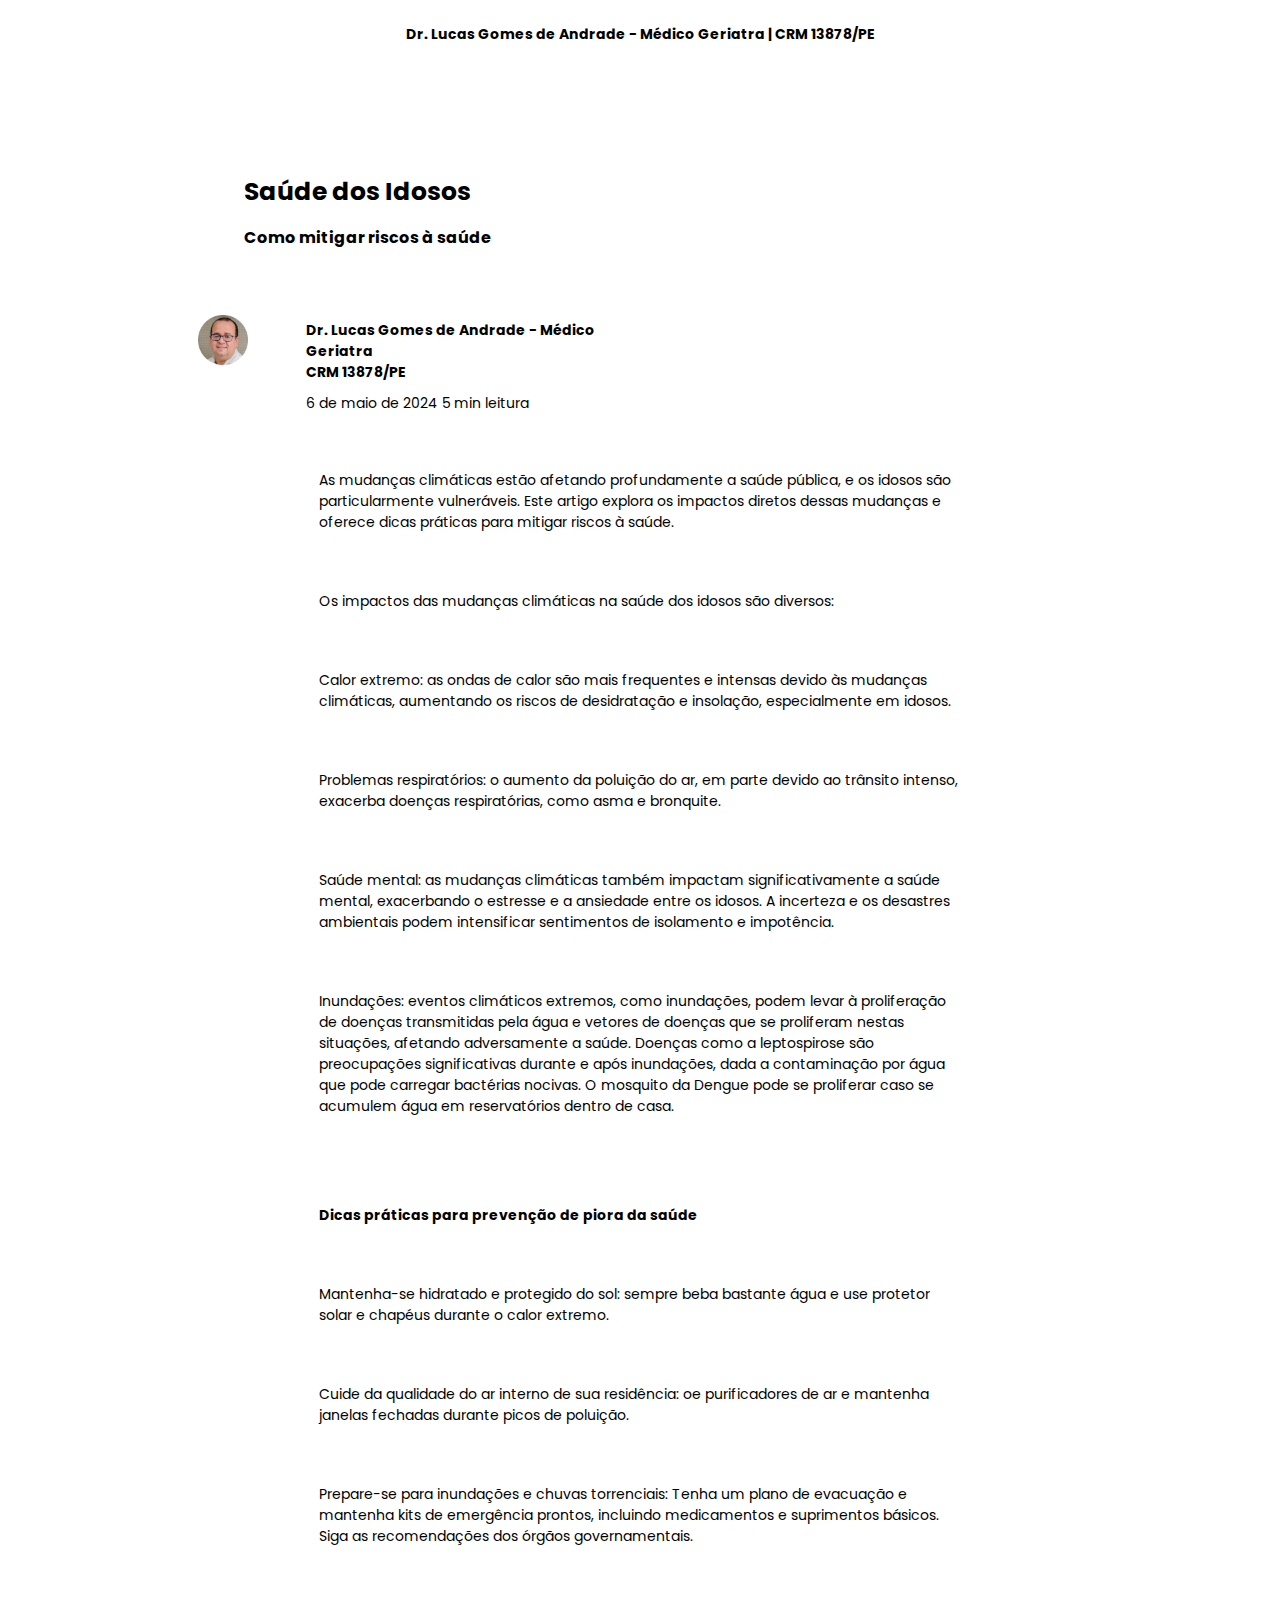
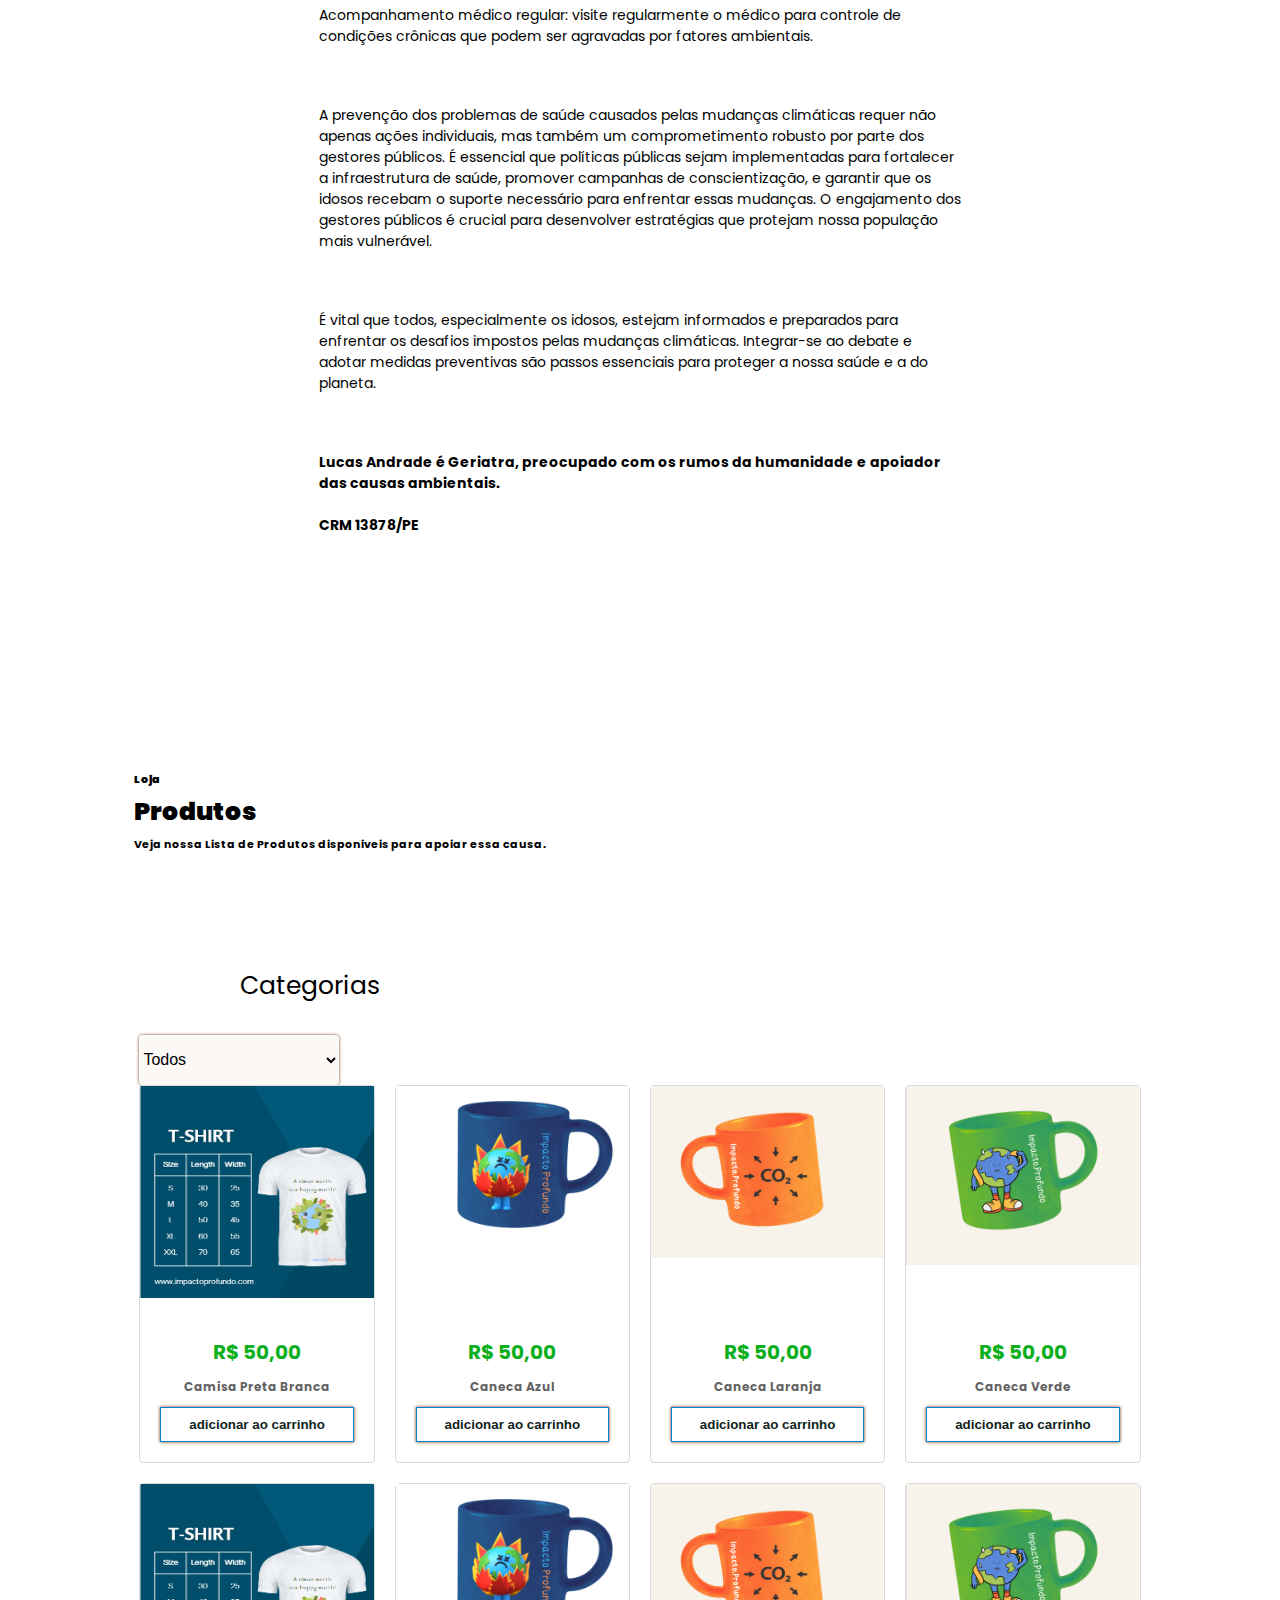
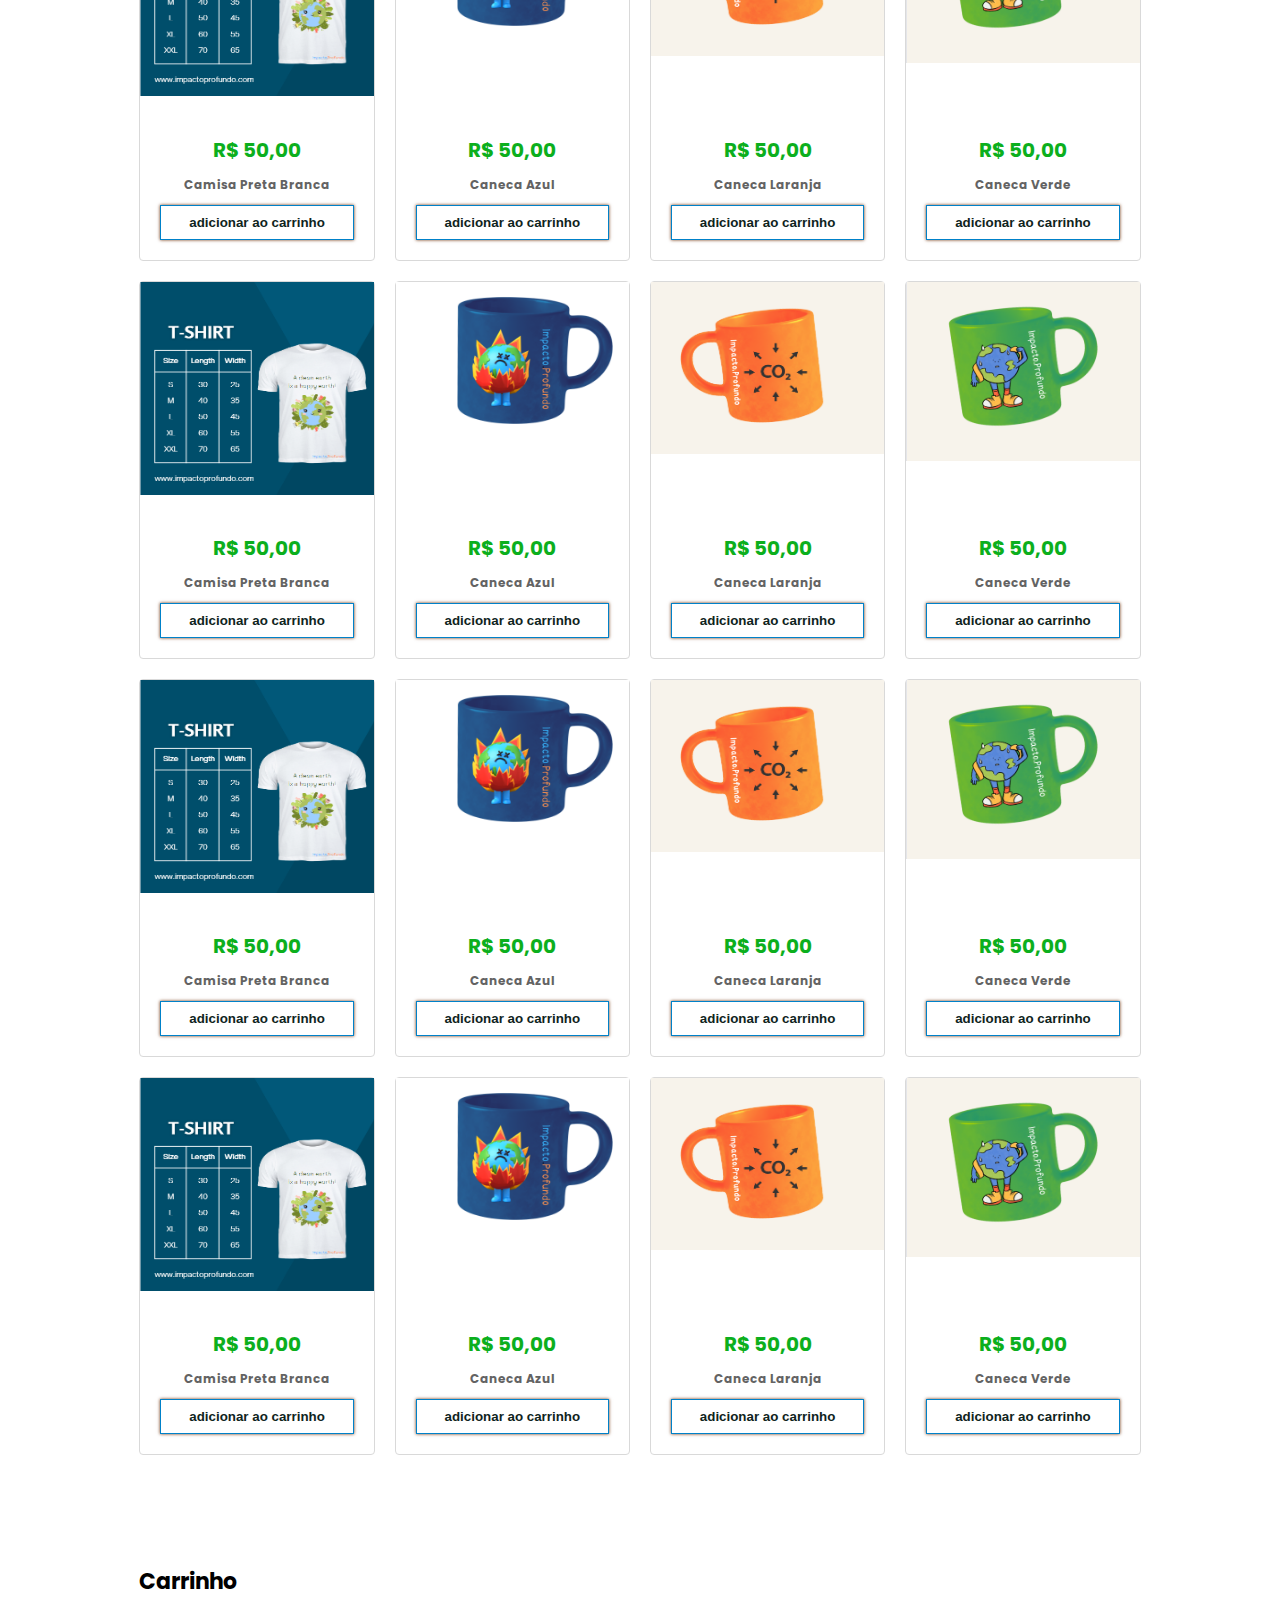
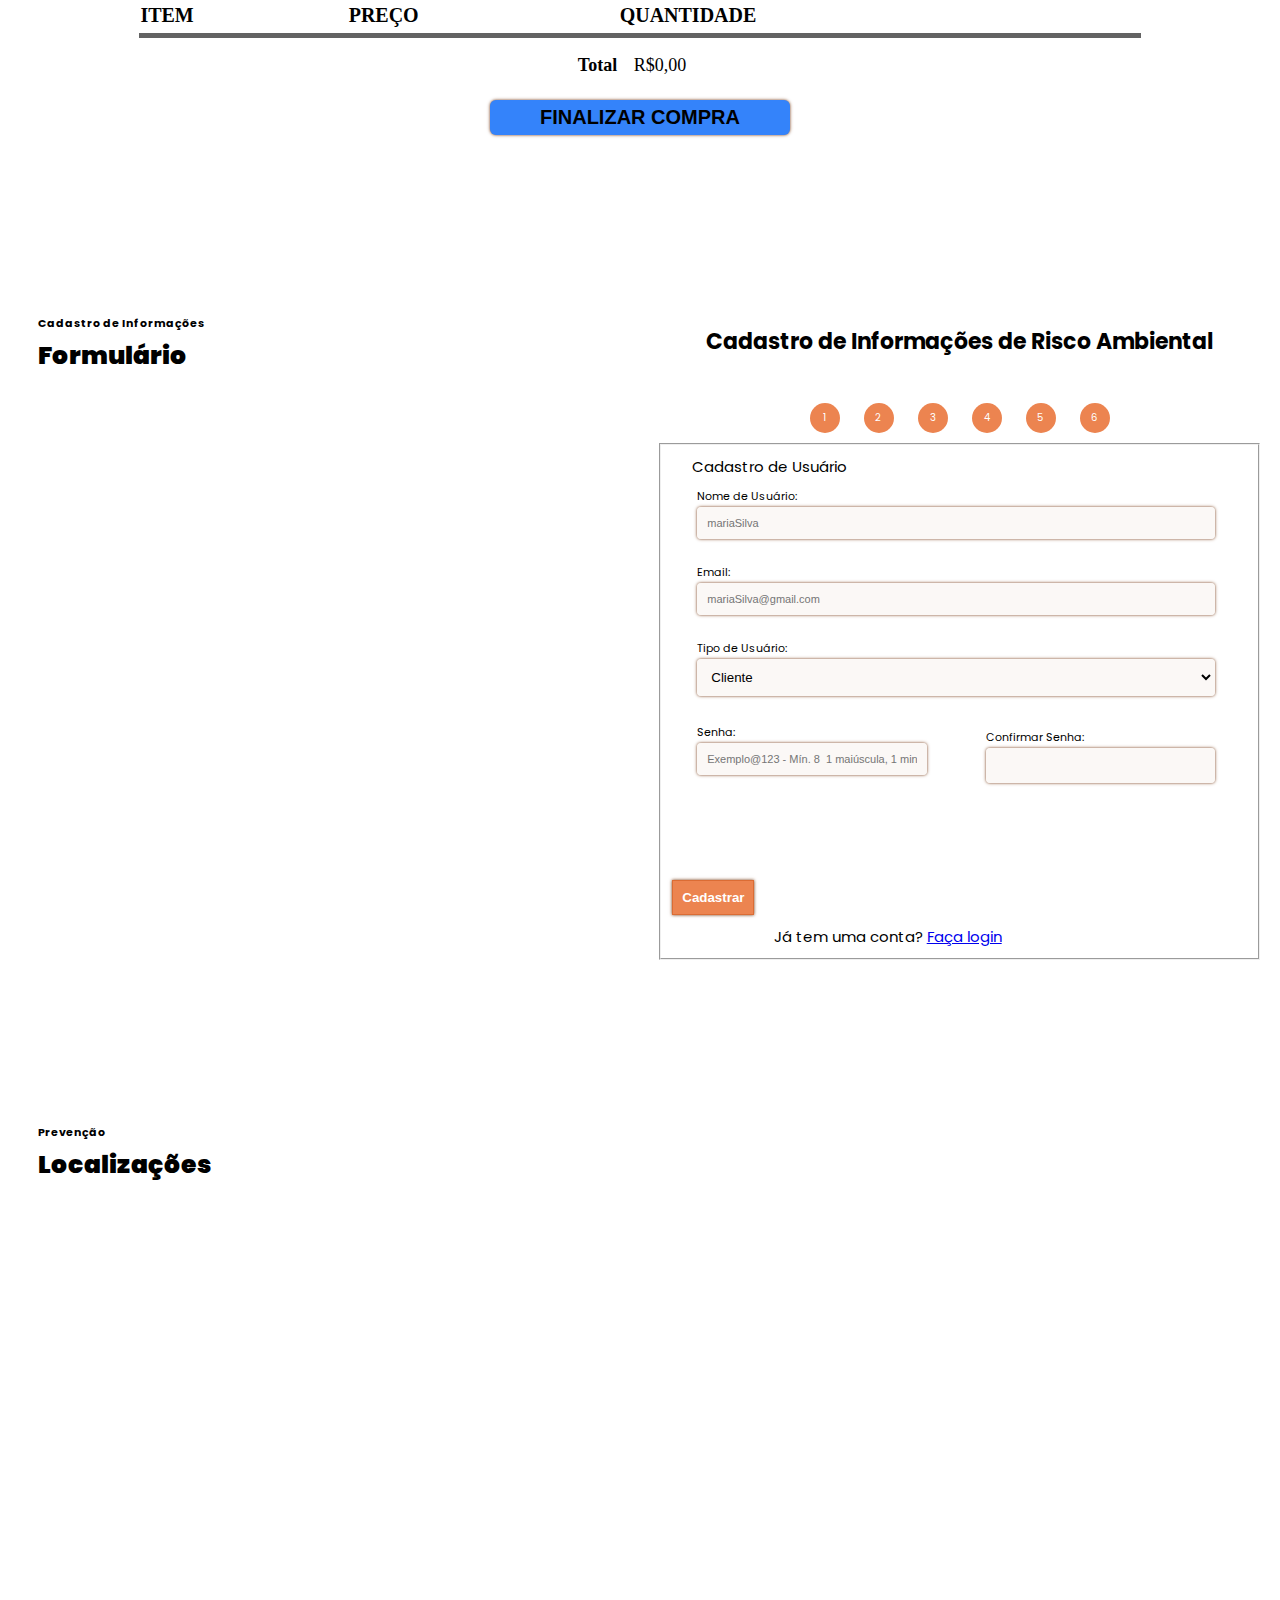
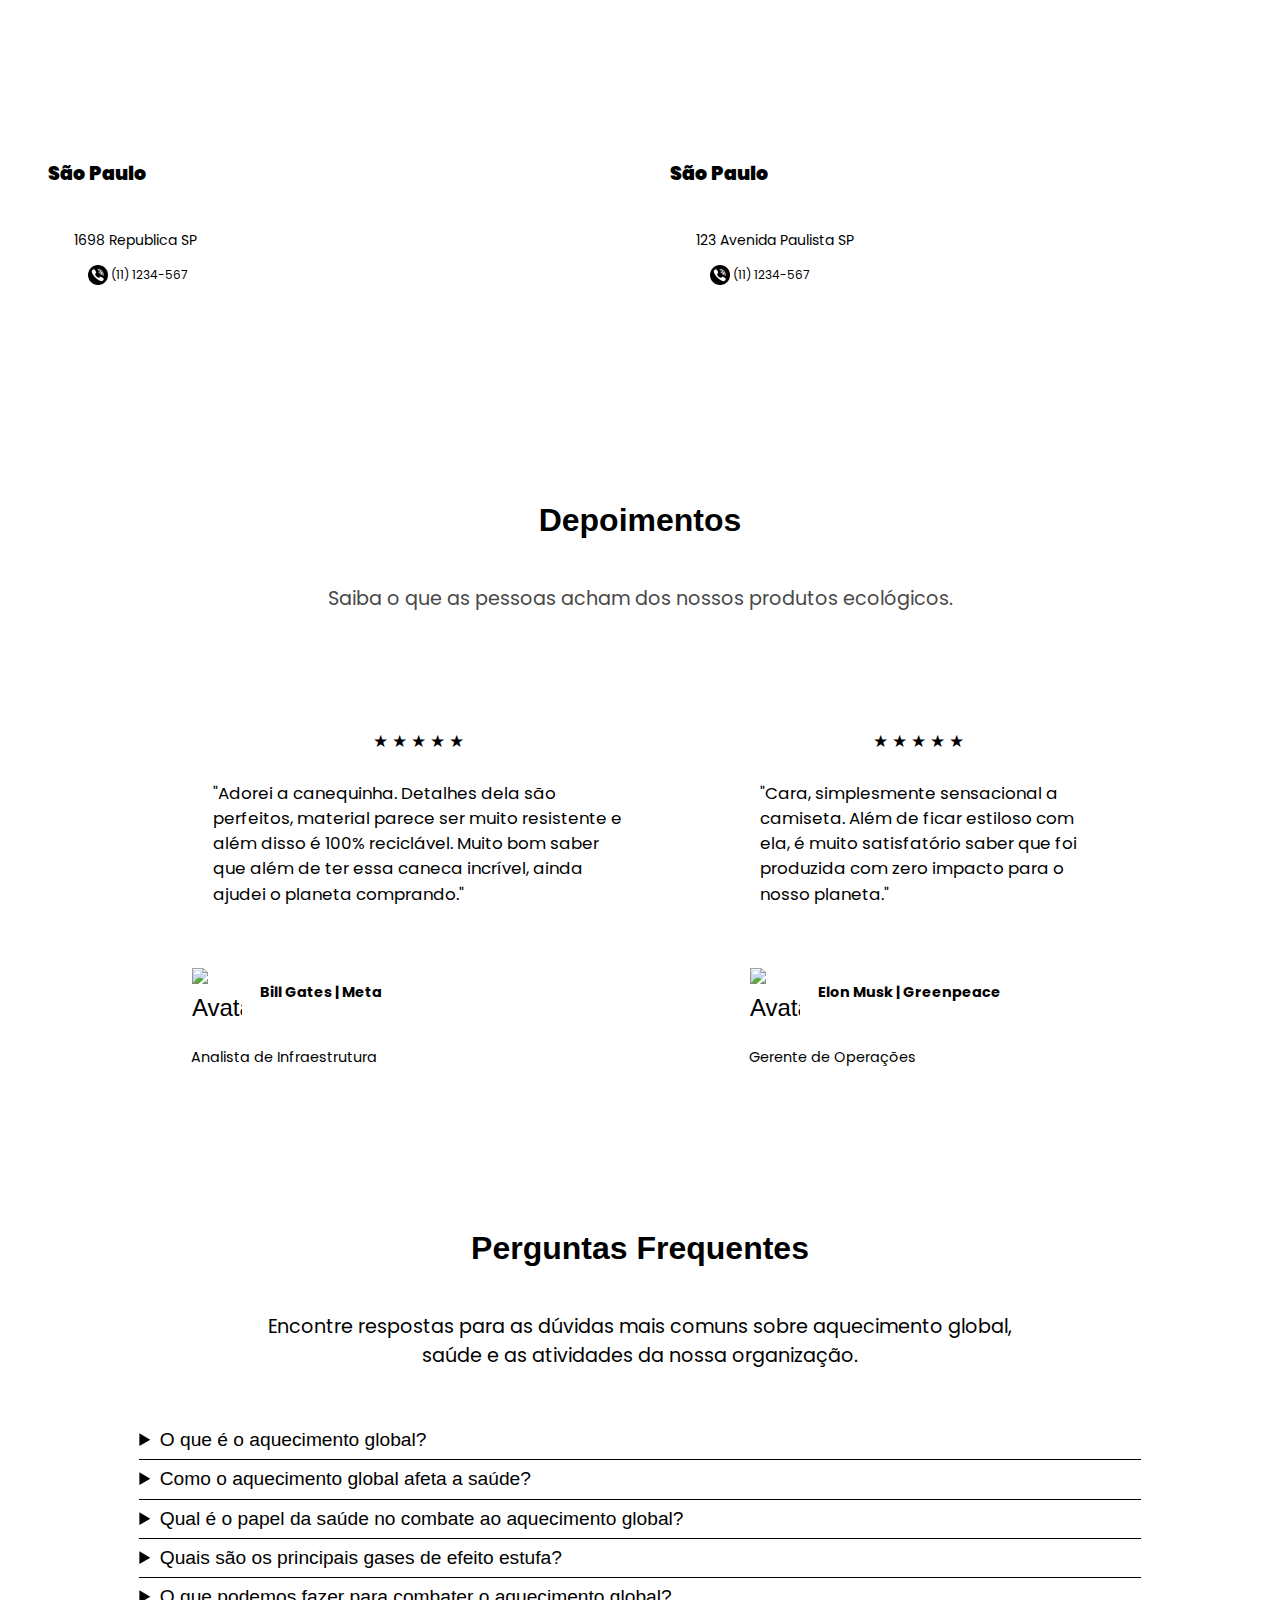
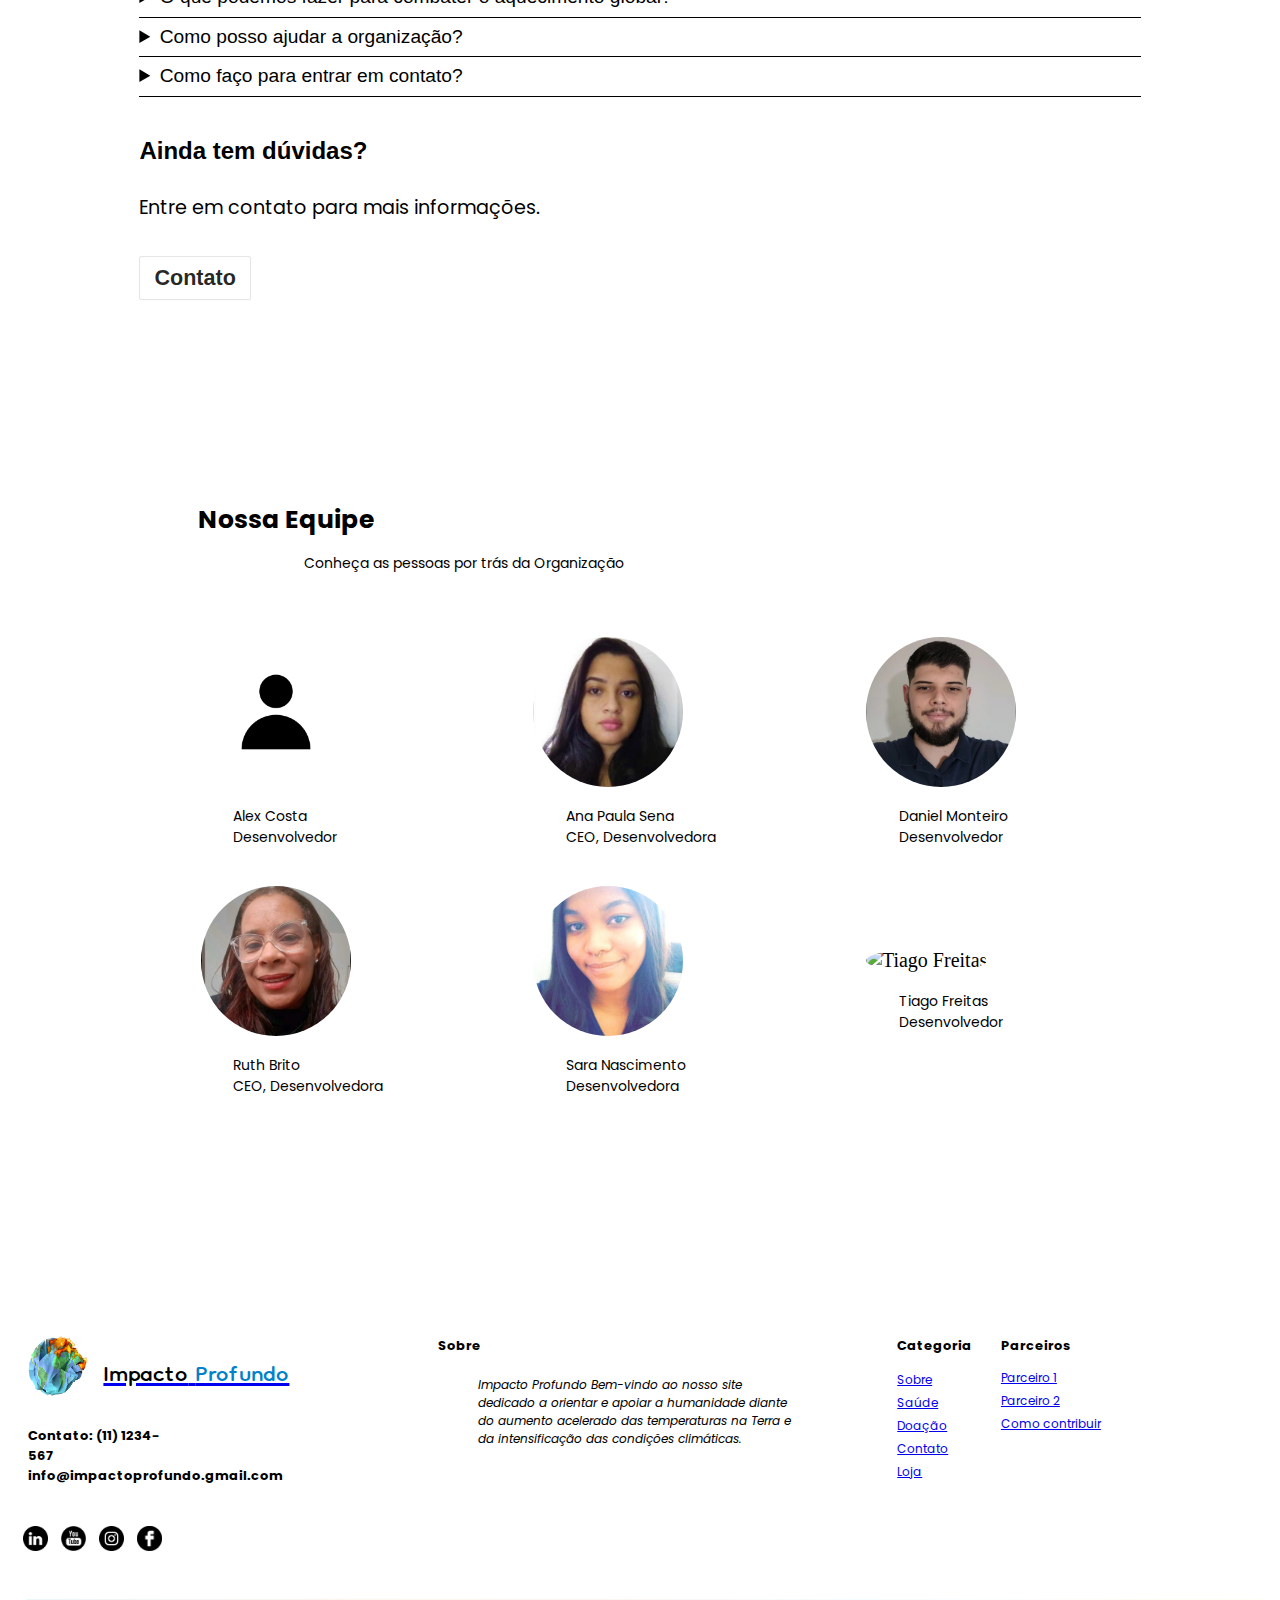
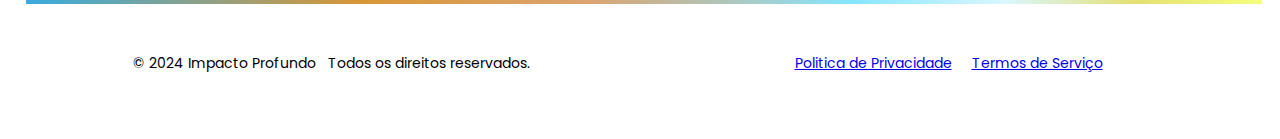
==== commit e3580868: "Update index.html header loja como no figma" ====
--- a/index.html
+++ b/index.html
@@ -628,6 +628,15 @@
 
         <!-- Loja -->
         <section id="doacao" class="doacao">
+
+       <div class="loja">
+                <p class="loja"><strong>
+                        <h6 class="loja">Loja</h6>
+                        <h1 class="loja"><strong>Produtos</strong></h1>
+                        <h6 class="loja">Veja nossa Lista de Produtos disponiveis para apoiar essa causa.</h6>
+                    </strong>
+                </p>
+            </div>
             <div class="col-12">
                 <section id="catalogo-section" class="impacto-container">
 
